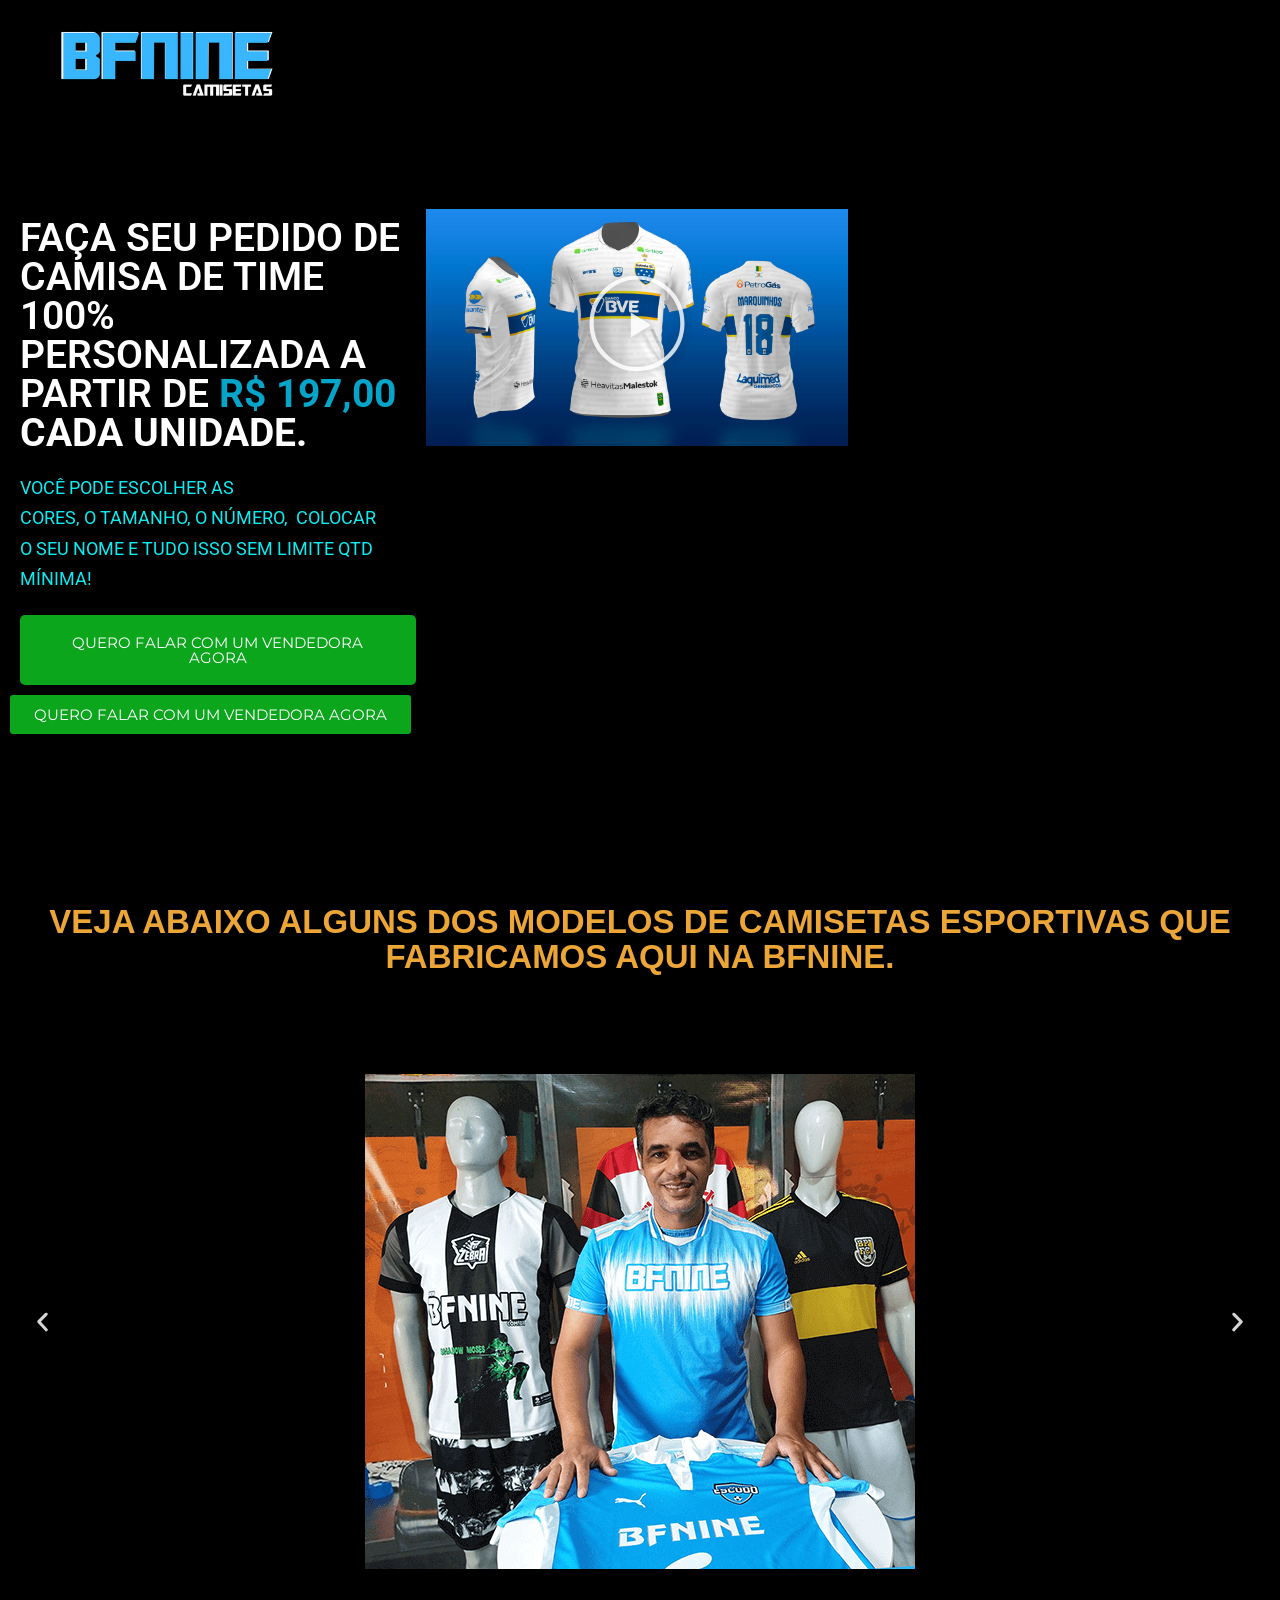
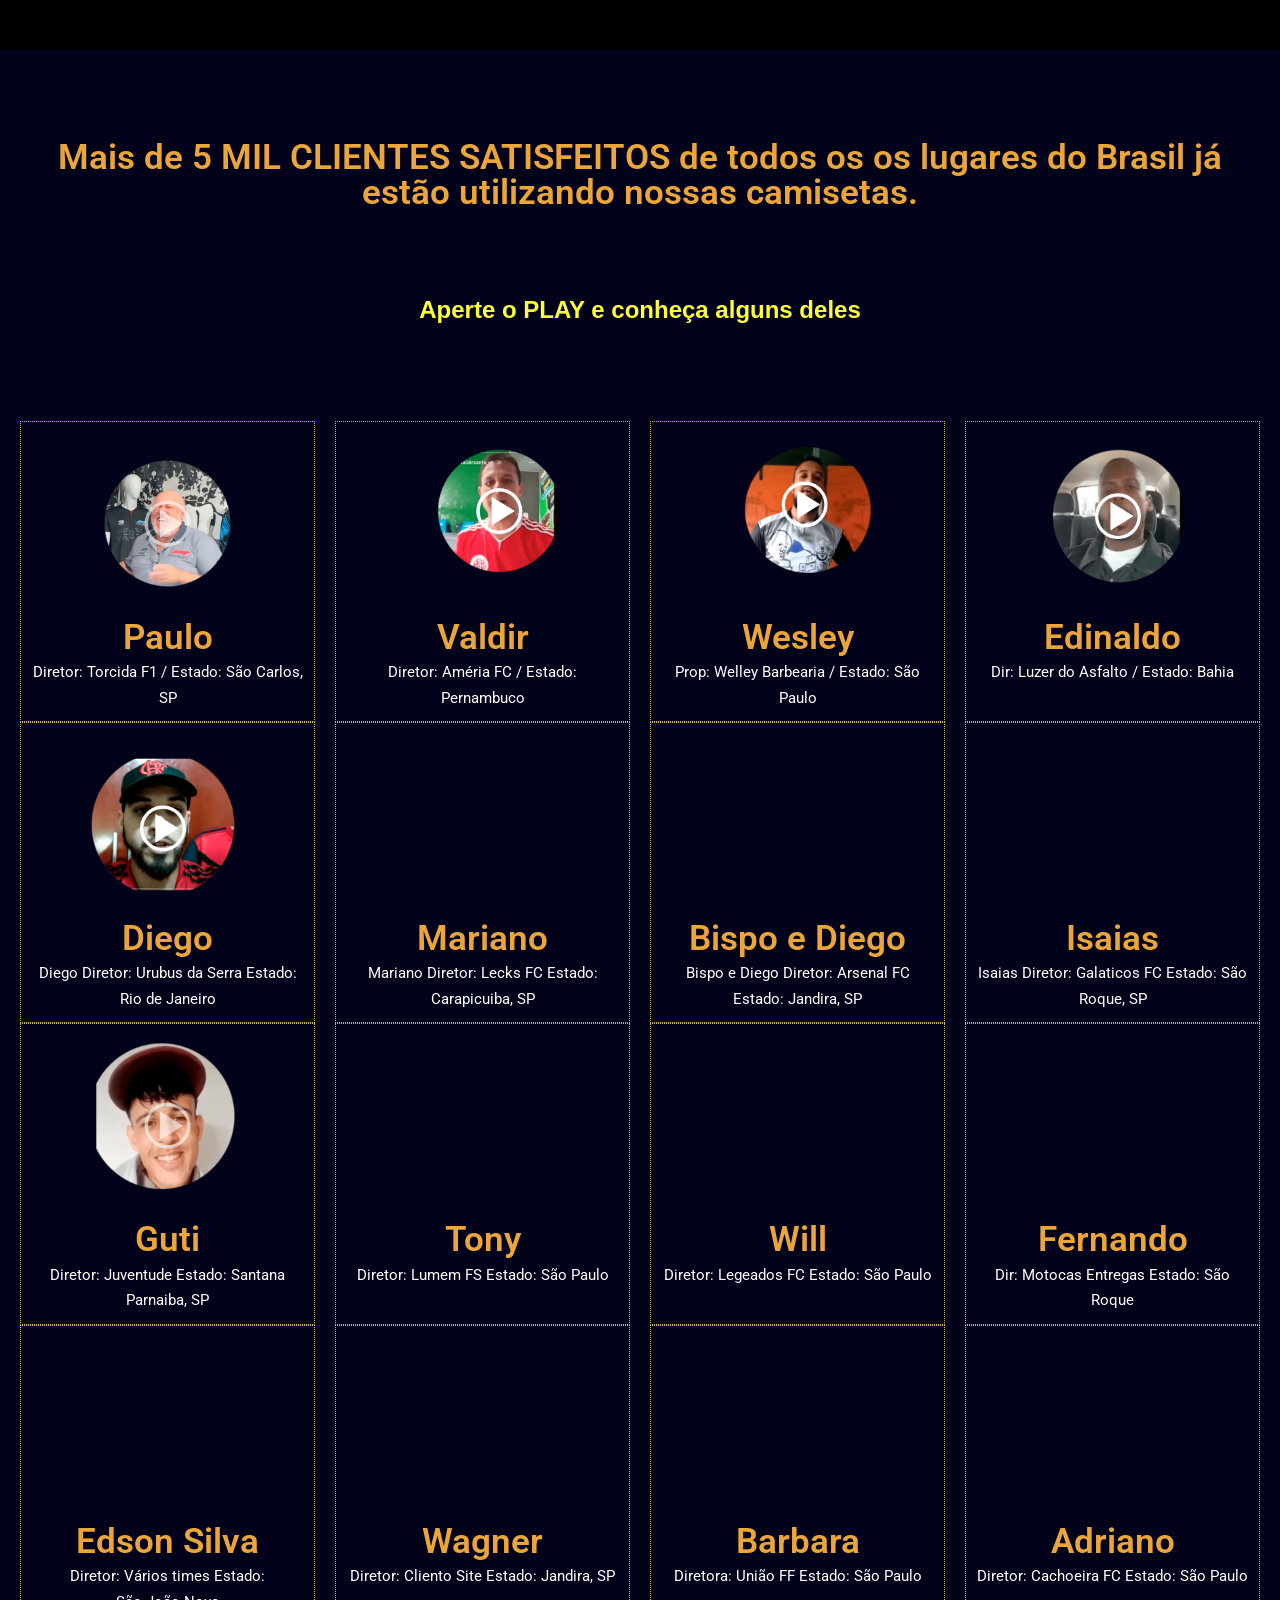
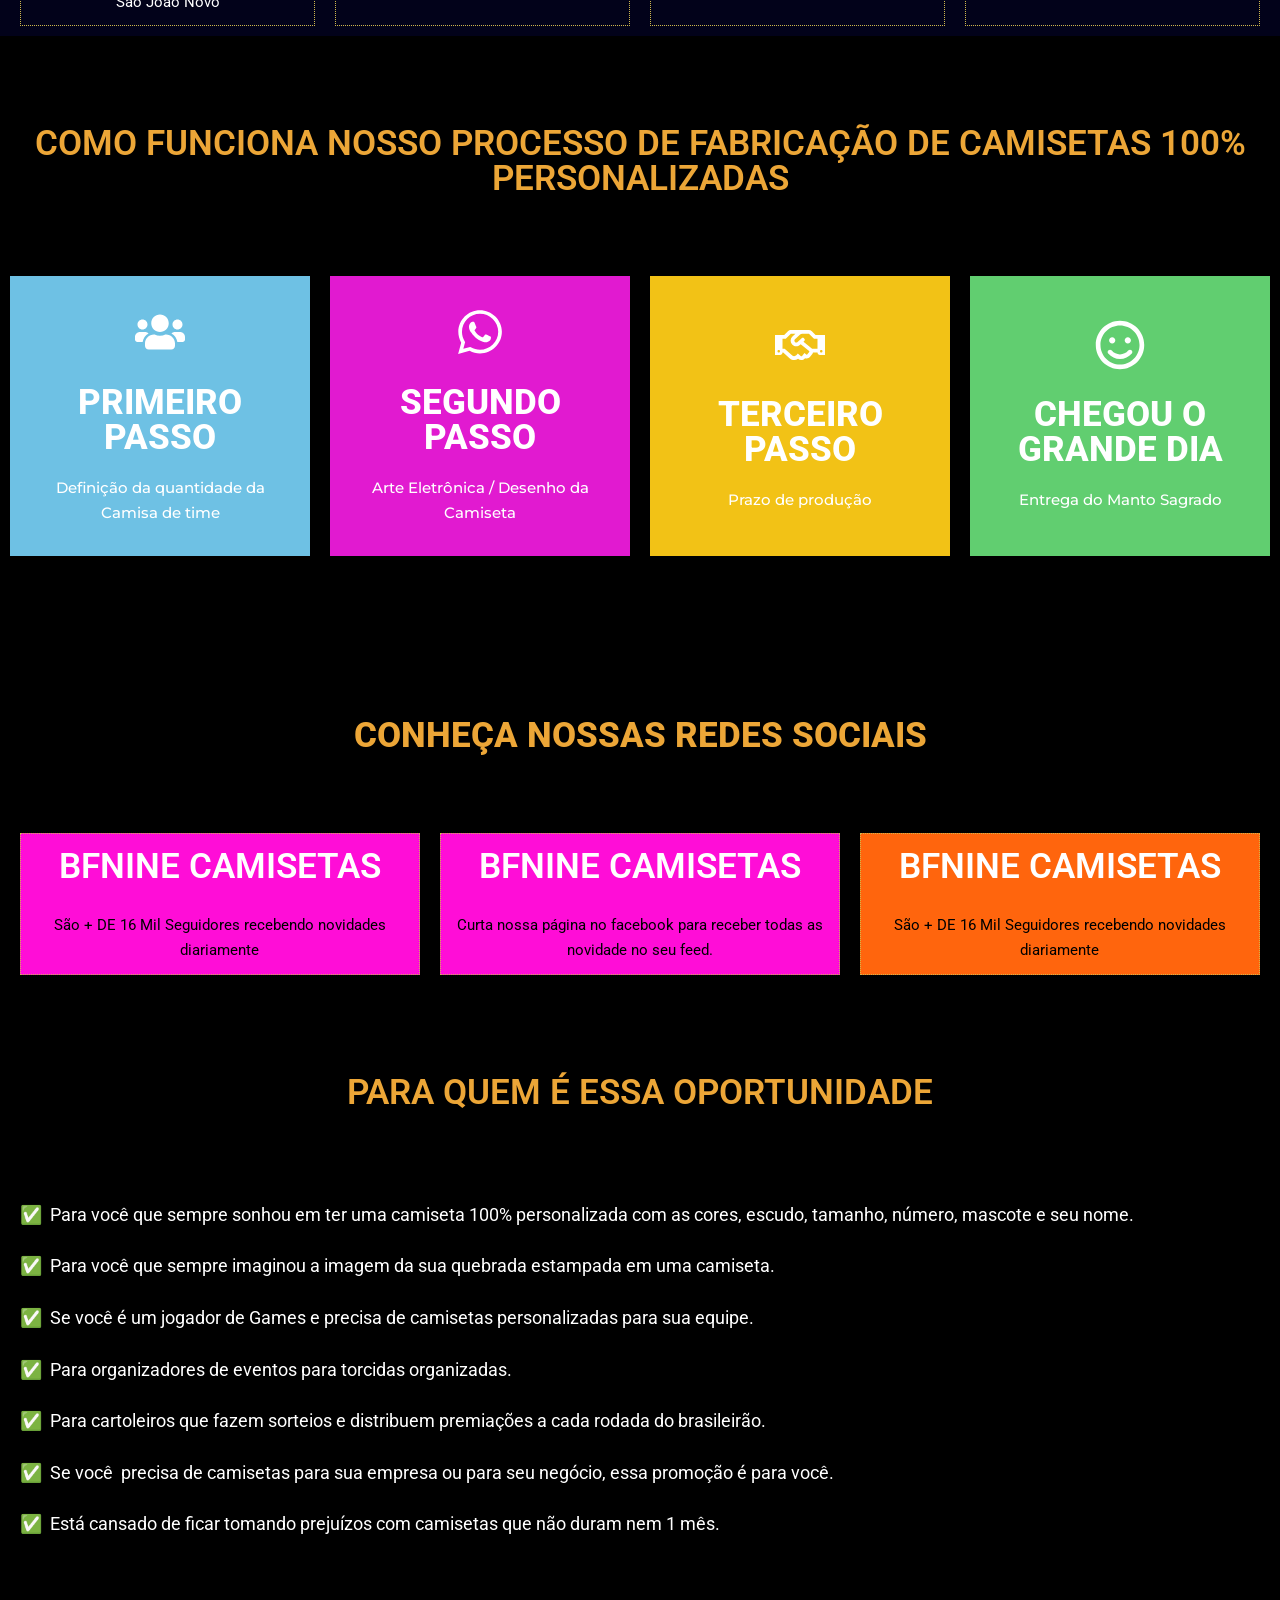
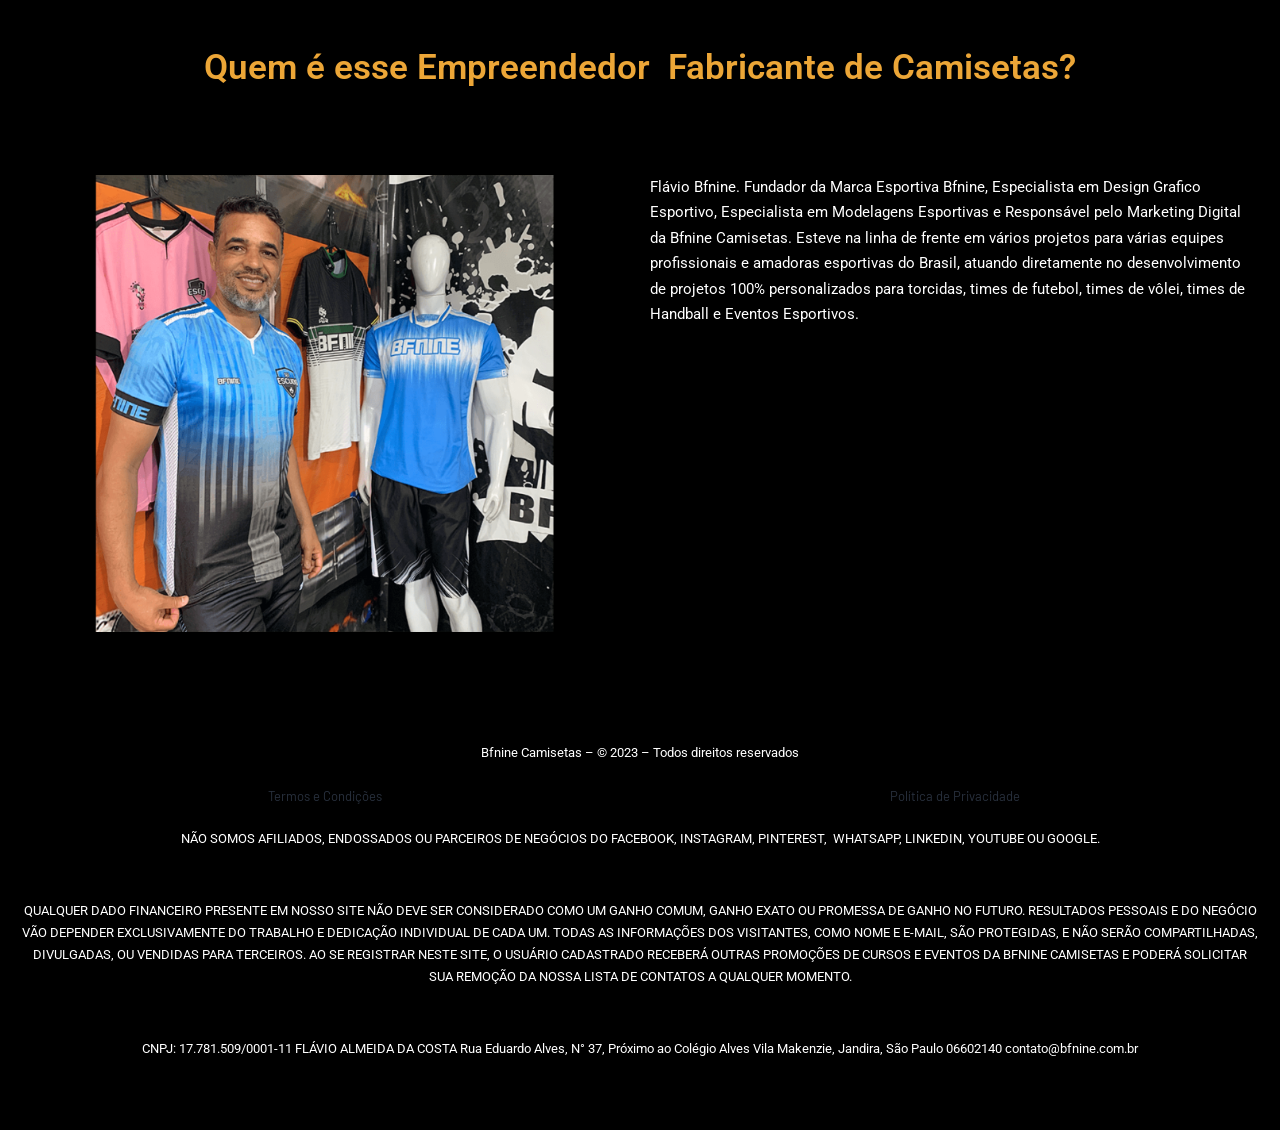
==== camisa-de-time/index.html @ bac2b8a5 "- Extracao completa das paginas home e camisa-de-time para HTML estatico + 2026-11-17 + 12:28" ====
<!DOCTYPE html>
<html lang="pt-BR">
<head>
	<meta charset="UTF-8">
		<title>Camisa de Time Personalizadas &#8211; Modelagem SixTIme&#039;</title><link rel="preload" as="style" href="https://fonts.googleapis.com/css?family=Slackey%3A100%2C100italic%2C200%2C200italic%2C300%2C300italic%2C400%2C400italic%2C500%2C500italic%2C600%2C600italic%2C700%2C700italic%2C800%2C800italic%2C900%2C900italic%7CMontserrat%3A100%2C100italic%2C200%2C200italic%2C300%2C300italic%2C400%2C400italic%2C500%2C500italic%2C600%2C600italic%2C700%2C700italic%2C800%2C800italic%2C900%2C900italic%7CBarlow%3A100%2C100italic%2C200%2C200italic%2C300%2C300italic%2C400%2C400italic%2C500%2C500italic%2C600%2C600italic%2C700%2C700italic%2C800%2C800italic%2C900%2C900italic%7CRoboto%3A100%2C100italic%2C200%2C200italic%2C300%2C300italic%2C400%2C400italic%2C500%2C500italic%2C600%2C600italic%2C700%2C700italic%2C800%2C800italic%2C900%2C900italic&#038;display=swap" /><link rel="stylesheet" href="https://fonts.googleapis.com/css?family=Slackey%3A100%2C100italic%2C200%2C200italic%2C300%2C300italic%2C400%2C400italic%2C500%2C500italic%2C600%2C600italic%2C700%2C700italic%2C800%2C800italic%2C900%2C900italic%7CMontserrat%3A100%2C100italic%2C200%2C200italic%2C300%2C300italic%2C400%2C400italic%2C500%2C500italic%2C600%2C600italic%2C700%2C700italic%2C800%2C800italic%2C900%2C900italic%7CBarlow%3A100%2C100italic%2C200%2C200italic%2C300%2C300italic%2C400%2C400italic%2C500%2C500italic%2C600%2C600italic%2C700%2C700italic%2C800%2C800italic%2C900%2C900italic%7CRoboto%3A100%2C100italic%2C200%2C200italic%2C300%2C300italic%2C400%2C400italic%2C500%2C500italic%2C600%2C600italic%2C700%2C700italic%2C800%2C800italic%2C900%2C900italic&#038;display=swap" media="print" onload="this.media='all'" /><noscript><link rel="stylesheet" href="https://fonts.googleapis.com/css?family=Slackey%3A100%2C100italic%2C200%2C200italic%2C300%2C300italic%2C400%2C400italic%2C500%2C500italic%2C600%2C600italic%2C700%2C700italic%2C800%2C800italic%2C900%2C900italic%7CMontserrat%3A100%2C100italic%2C200%2C200italic%2C300%2C300italic%2C400%2C400italic%2C500%2C500italic%2C600%2C600italic%2C700%2C700italic%2C800%2C800italic%2C900%2C900italic%7CBarlow%3A100%2C100italic%2C200%2C200italic%2C300%2C300italic%2C400%2C400italic%2C500%2C500italic%2C600%2C600italic%2C700%2C700italic%2C800%2C800italic%2C900%2C900italic%7CRoboto%3A100%2C100italic%2C200%2C200italic%2C300%2C300italic%2C400%2C400italic%2C500%2C500italic%2C600%2C600italic%2C700%2C700italic%2C800%2C800italic%2C900%2C900italic&#038;display=swap" /></noscript>
<meta name='robots' content='noindex, nofollow' />
<script type='application/javascript'  id='pys-version-script'>console.log('PixelYourSite Free version 9.7.0');</script>

<link href='https://fonts.gstatic.com' crossorigin rel='preconnect' />




<style id='wp-img-auto-sizes-contain-inline-css'>
img:is([sizes=auto i],[sizes^="auto," i]){contain-intrinsic-size:3000px 1500px}
/*# sourceURL=wp-img-auto-sizes-contain-inline-css */
</style>
<style id='wp-emoji-styles-inline-css'>

	img.wp-smiley, img.emoji {
		display: inline !important;
		border: none !important;
		box-shadow: none !important;
		height: 1em !important;
		width: 1em !important;
		margin: 0 0.07em !important;
		vertical-align: -0.1em !important;
		background: none !important;
		padding: 0 !important;
	}
/*# sourceURL=wp-emoji-styles-inline-css */
</style>
<style id='classic-theme-styles-inline-css'>
/*! This file is auto-generated */
.wp-block-button__link{color:#fff;background-color:#32373c;border-radius:9999px;box-shadow:none;text-decoration:none;padding:calc(.667em + 2px) calc(1.333em + 2px);font-size:1.125em}.wp-block-file__button{background:#32373c;color:#fff;text-decoration:none}
/*# sourceURL=/wp-includes/css/classic-themes.min.css */
</style>
<style id='global-styles-inline-css'>
:root{--wp--preset--aspect-ratio--square: 1;--wp--preset--aspect-ratio--4-3: 4/3;--wp--preset--aspect-ratio--3-4: 3/4;--wp--preset--aspect-ratio--3-2: 3/2;--wp--preset--aspect-ratio--2-3: 2/3;--wp--preset--aspect-ratio--16-9: 16/9;--wp--preset--aspect-ratio--9-16: 9/16;--wp--preset--color--black: #000000;--wp--preset--color--cyan-bluish-gray: #abb8c3;--wp--preset--color--white: #FFFFFF;--wp--preset--color--pale-pink: #f78da7;--wp--preset--color--vivid-red: #cf2e2e;--wp--preset--color--luminous-vivid-orange: #ff6900;--wp--preset--color--luminous-vivid-amber: #fcb900;--wp--preset--color--light-green-cyan: #7bdcb5;--wp--preset--color--vivid-green-cyan: #00d084;--wp--preset--color--pale-cyan-blue: #8ed1fc;--wp--preset--color--vivid-cyan-blue: #0693e3;--wp--preset--color--vivid-purple: #9b51e0;--wp--preset--color--dark-gray: #28303D;--wp--preset--color--gray: #39414D;--wp--preset--color--green: #D1E4DD;--wp--preset--color--blue: #D1DFE4;--wp--preset--color--purple: #D1D1E4;--wp--preset--color--red: #E4D1D1;--wp--preset--color--orange: #E4DAD1;--wp--preset--color--yellow: #EEEADD;--wp--preset--gradient--vivid-cyan-blue-to-vivid-purple: linear-gradient(135deg,rgb(6,147,227) 0%,rgb(155,81,224) 100%);--wp--preset--gradient--light-green-cyan-to-vivid-green-cyan: linear-gradient(135deg,rgb(122,220,180) 0%,rgb(0,208,130) 100%);--wp--preset--gradient--luminous-vivid-amber-to-luminous-vivid-orange: linear-gradient(135deg,rgb(252,185,0) 0%,rgb(255,105,0) 100%);--wp--preset--gradient--luminous-vivid-orange-to-vivid-red: linear-gradient(135deg,rgb(255,105,0) 0%,rgb(207,46,46) 100%);--wp--preset--gradient--very-light-gray-to-cyan-bluish-gray: linear-gradient(135deg,rgb(238,238,238) 0%,rgb(169,184,195) 100%);--wp--preset--gradient--cool-to-warm-spectrum: linear-gradient(135deg,rgb(74,234,220) 0%,rgb(151,120,209) 20%,rgb(207,42,186) 40%,rgb(238,44,130) 60%,rgb(251,105,98) 80%,rgb(254,248,76) 100%);--wp--preset--gradient--blush-light-purple: linear-gradient(135deg,rgb(255,206,236) 0%,rgb(152,150,240) 100%);--wp--preset--gradient--blush-bordeaux: linear-gradient(135deg,rgb(254,205,165) 0%,rgb(254,45,45) 50%,rgb(107,0,62) 100%);--wp--preset--gradient--luminous-dusk: linear-gradient(135deg,rgb(255,203,112) 0%,rgb(199,81,192) 50%,rgb(65,88,208) 100%);--wp--preset--gradient--pale-ocean: linear-gradient(135deg,rgb(255,245,203) 0%,rgb(182,227,212) 50%,rgb(51,167,181) 100%);--wp--preset--gradient--electric-grass: linear-gradient(135deg,rgb(202,248,128) 0%,rgb(113,206,126) 100%);--wp--preset--gradient--midnight: linear-gradient(135deg,rgb(2,3,129) 0%,rgb(40,116,252) 100%);--wp--preset--gradient--purple-to-yellow: linear-gradient(160deg, #D1D1E4 0%, #EEEADD 100%);--wp--preset--gradient--yellow-to-purple: linear-gradient(160deg, #EEEADD 0%, #D1D1E4 100%);--wp--preset--gradient--green-to-yellow: linear-gradient(160deg, #D1E4DD 0%, #EEEADD 100%);--wp--preset--gradient--yellow-to-green: linear-gradient(160deg, #EEEADD 0%, #D1E4DD 100%);--wp--preset--gradient--red-to-yellow: linear-gradient(160deg, #E4D1D1 0%, #EEEADD 100%);--wp--preset--gradient--yellow-to-red: linear-gradient(160deg, #EEEADD 0%, #E4D1D1 100%);--wp--preset--gradient--purple-to-red: linear-gradient(160deg, #D1D1E4 0%, #E4D1D1 100%);--wp--preset--gradient--red-to-purple: linear-gradient(160deg, #E4D1D1 0%, #D1D1E4 100%);--wp--preset--font-size--small: 18px;--wp--preset--font-size--medium: 20px;--wp--preset--font-size--large: 24px;--wp--preset--font-size--x-large: 42px;--wp--preset--font-size--extra-small: 16px;--wp--preset--font-size--normal: 20px;--wp--preset--font-size--extra-large: 40px;--wp--preset--font-size--huge: 96px;--wp--preset--font-size--gigantic: 144px;--wp--preset--spacing--20: 0.44rem;--wp--preset--spacing--30: 0.67rem;--wp--preset--spacing--40: 1rem;--wp--preset--spacing--50: 1.5rem;--wp--preset--spacing--60: 2.25rem;--wp--preset--spacing--70: 3.38rem;--wp--preset--spacing--80: 5.06rem;--wp--preset--shadow--natural: 6px 6px 9px rgba(0, 0, 0, 0.2);--wp--preset--shadow--deep: 12px 12px 50px rgba(0, 0, 0, 0.4);--wp--preset--shadow--sharp: 6px 6px 0px rgba(0, 0, 0, 0.2);--wp--preset--shadow--outlined: 6px 6px 0px -3px rgb(255, 255, 255), 6px 6px rgb(0, 0, 0);--wp--preset--shadow--crisp: 6px 6px 0px rgb(0, 0, 0);}:where(.is-layout-flex){gap: 0.5em;}:where(.is-layout-grid){gap: 0.5em;}body .is-layout-flex{display: flex;}.is-layout-flex{flex-wrap: wrap;align-items: center;}.is-layout-flex > :is(*, div){margin: 0;}body .is-layout-grid{display: grid;}.is-layout-grid > :is(*, div){margin: 0;}:where(.wp-block-columns.is-layout-flex){gap: 2em;}:where(.wp-block-columns.is-layout-grid){gap: 2em;}:where(.wp-block-post-template.is-layout-flex){gap: 1.25em;}:where(.wp-block-post-template.is-layout-grid){gap: 1.25em;}.has-black-color{color: var(--wp--preset--color--black) !important;}.has-cyan-bluish-gray-color{color: var(--wp--preset--color--cyan-bluish-gray) !important;}.has-white-color{color: var(--wp--preset--color--white) !important;}.has-pale-pink-color{color: var(--wp--preset--color--pale-pink) !important;}.has-vivid-red-color{color: var(--wp--preset--color--vivid-red) !important;}.has-luminous-vivid-orange-color{color: var(--wp--preset--color--luminous-vivid-orange) !important;}.has-luminous-vivid-amber-color{color: var(--wp--preset--color--luminous-vivid-amber) !important;}.has-light-green-cyan-color{color: var(--wp--preset--color--light-green-cyan) !important;}.has-vivid-green-cyan-color{color: var(--wp--preset--color--vivid-green-cyan) !important;}.has-pale-cyan-blue-color{color: var(--wp--preset--color--pale-cyan-blue) !important;}.has-vivid-cyan-blue-color{color: var(--wp--preset--color--vivid-cyan-blue) !important;}.has-vivid-purple-color{color: var(--wp--preset--color--vivid-purple) !important;}.has-black-background-color{background-color: var(--wp--preset--color--black) !important;}.has-cyan-bluish-gray-background-color{background-color: var(--wp--preset--color--cyan-bluish-gray) !important;}.has-white-background-color{background-color: var(--wp--preset--color--white) !important;}.has-pale-pink-background-color{background-color: var(--wp--preset--color--pale-pink) !important;}.has-vivid-red-background-color{background-color: var(--wp--preset--color--vivid-red) !important;}.has-luminous-vivid-orange-background-color{background-color: var(--wp--preset--color--luminous-vivid-orange) !important;}.has-luminous-vivid-amber-background-color{background-color: var(--wp--preset--color--luminous-vivid-amber) !important;}.has-light-green-cyan-background-color{background-color: var(--wp--preset--color--light-green-cyan) !important;}.has-vivid-green-cyan-background-color{background-color: var(--wp--preset--color--vivid-green-cyan) !important;}.has-pale-cyan-blue-background-color{background-color: var(--wp--preset--color--pale-cyan-blue) !important;}.has-vivid-cyan-blue-background-color{background-color: var(--wp--preset--color--vivid-cyan-blue) !important;}.has-vivid-purple-background-color{background-color: var(--wp--preset--color--vivid-purple) !important;}.has-black-border-color{border-color: var(--wp--preset--color--black) !important;}.has-cyan-bluish-gray-border-color{border-color: var(--wp--preset--color--cyan-bluish-gray) !important;}.has-white-border-color{border-color: var(--wp--preset--color--white) !important;}.has-pale-pink-border-color{border-color: var(--wp--preset--color--pale-pink) !important;}.has-vivid-red-border-color{border-color: var(--wp--preset--color--vivid-red) !important;}.has-luminous-vivid-orange-border-color{border-color: var(--wp--preset--color--luminous-vivid-orange) !important;}.has-luminous-vivid-amber-border-color{border-color: var(--wp--preset--color--luminous-vivid-amber) !important;}.has-light-green-cyan-border-color{border-color: var(--wp--preset--color--light-green-cyan) !important;}.has-vivid-green-cyan-border-color{border-color: var(--wp--preset--color--vivid-green-cyan) !important;}.has-pale-cyan-blue-border-color{border-color: var(--wp--preset--color--pale-cyan-blue) !important;}.has-vivid-cyan-blue-border-color{border-color: var(--wp--preset--color--vivid-cyan-blue) !important;}.has-vivid-purple-border-color{border-color: var(--wp--preset--color--vivid-purple) !important;}.has-vivid-cyan-blue-to-vivid-purple-gradient-background{background: var(--wp--preset--gradient--vivid-cyan-blue-to-vivid-purple) !important;}.has-light-green-cyan-to-vivid-green-cyan-gradient-background{background: var(--wp--preset--gradient--light-green-cyan-to-vivid-green-cyan) !important;}.has-luminous-vivid-amber-to-luminous-vivid-orange-gradient-background{background: var(--wp--preset--gradient--luminous-vivid-amber-to-luminous-vivid-orange) !important;}.has-luminous-vivid-orange-to-vivid-red-gradient-background{background: var(--wp--preset--gradient--luminous-vivid-orange-to-vivid-red) !important;}.has-very-light-gray-to-cyan-bluish-gray-gradient-background{background: var(--wp--preset--gradient--very-light-gray-to-cyan-bluish-gray) !important;}.has-cool-to-warm-spectrum-gradient-background{background: var(--wp--preset--gradient--cool-to-warm-spectrum) !important;}.has-blush-light-purple-gradient-background{background: var(--wp--preset--gradient--blush-light-purple) !important;}.has-blush-bordeaux-gradient-background{background: var(--wp--preset--gradient--blush-bordeaux) !important;}.has-luminous-dusk-gradient-background{background: var(--wp--preset--gradient--luminous-dusk) !important;}.has-pale-ocean-gradient-background{background: var(--wp--preset--gradient--pale-ocean) !important;}.has-electric-grass-gradient-background{background: var(--wp--preset--gradient--electric-grass) !important;}.has-midnight-gradient-background{background: var(--wp--preset--gradient--midnight) !important;}.has-small-font-size{font-size: var(--wp--preset--font-size--small) !important;}.has-medium-font-size{font-size: var(--wp--preset--font-size--medium) !important;}.has-large-font-size{font-size: var(--wp--preset--font-size--large) !important;}.has-x-large-font-size{font-size: var(--wp--preset--font-size--x-large) !important;}
/*# sourceURL=global-styles-inline-css */
</style>

<link rel='stylesheet' id='twenty-twenty-one-style-css' href='../assets/css/style.css' media='all' />
<link rel='stylesheet' id='twenty-twenty-one-print-style-css' href='../assets/css/print.css' media='print' />
<link rel='stylesheet' id='elementor-frontend-css' href='../assets/css/custom-frontend.min.css' media='all' />
<link rel='stylesheet' id='elementor-post-7-css' href='../assets/css/post-7.css' media='all' />
<link rel='stylesheet' id='font-awesome-5-all-css' href='../assets/css/all.min.css' media='all' />
<link rel='stylesheet' id='font-awesome-4-shim-css' href='../assets/css/v4-shims.min.css' media='all' />
<link rel='stylesheet' id='widget-image-css' href='../assets/css/widget-image.min.css' media='all' />
<link rel='stylesheet' id='widget-spacer-css' href='../assets/css/widget-spacer.min.css' media='all' />
<link rel='stylesheet' id='widget-heading-css' href='../assets/css/widget-heading.min.css' media='all' />
<link rel='stylesheet' id='widget-text-editor-css' href='../assets/css/widget-text-editor.min.css' media='all' />
<link rel='stylesheet' id='widget-video-css' href='../assets/css/widget-video.min.css' media='all' />
<link rel='stylesheet' id='e-animation-fadeInUp-css' href='../assets/css/fadeInUp.min.css' media='all' />
<link rel='stylesheet' id='swiper-css' href='../assets/css/swiper.min.css' media='all' />
<link rel='stylesheet' id='e-swiper-css' href='../assets/css/e-swiper.min.css' media='all' />
<link rel='stylesheet' id='widget-slides-css' href='../assets/css/custom-pro-widget-slides.min.css' media='all' />
<link rel='stylesheet' id='widget-image-box-css' href='../assets/css/custom-widget-image-box.min.css' media='all' />
<link rel='stylesheet' id='widget-flip-box-css' href='../assets/css/custom-pro-widget-flip-box.min.css' media='all' />
<link rel='stylesheet' id='widget-icon-list-css' href='../assets/css/custom-widget-icon-list.min.css' media='all' />
<link rel='stylesheet' id='elementor-post-129-css' href='../assets/css/post-129.css' media='all' />

<link rel="preconnect" href="https://fonts.gstatic.com/" crossorigin><script src="../assets/js/jquery.min.js" id="jquery-core-js"></script>
<script src="../assets/js/jquery-migrate.min.js" id="jquery-migrate-js"></script>
<script src="../assets/js/jquery.bind-first-0.2.3.min.js" id="jquery-bind-first-js"></script>
<script src="../assets/js/js.cookie-2.1.3.min.js" id="js-cookie-pys-js"></script>
<script id="pys-js-extra">
var pysOptions = {"staticEvents":{"facebook":{"init_event":[{"delay":0,"type":"static","name":"PageView","pixelIds":["361845060974378"],"eventID":"8030c4ff-14da-4967-a5ba-a035fd9009c2","params":{"page_title":"Camisa de Time Personalizadas","post_type":"page","post_id":129,"plugin":"PixelYourSite","user_role":"guest","event_url":"bfninecamisetas.com.br/camisa-de-time/"},"e_id":"init_event","ids":[],"hasTimeWindow":false,"timeWindow":0,"woo_order":"","edd_order":""}]}},"dynamicEvents":[],"triggerEvents":[],"triggerEventTypes":[],"facebook":{"pixelIds":["361845060974378"],"advancedMatching":[],"advancedMatchingEnabled":true,"removeMetadata":false,"contentParams":{"post_type":"page","post_id":129,"content_name":"Camisa de Time Personalizadas"},"commentEventEnabled":true,"wooVariableAsSimple":false,"downloadEnabled":true,"formEventEnabled":true,"serverApiEnabled":true,"wooCRSendFromServer":false,"send_external_id":null},"debug":"","siteUrl":"https://bfninecamisetas.com.br","ajaxUrl":"https://bfninecamisetas.com.br/wp-admin/admin-ajax.php","ajax_event":"6338919eb7","enable_remove_download_url_param":"1","cookie_duration":"7","last_visit_duration":"60","enable_success_send_form":"","ajaxForServerEvent":"1","ajaxForServerStaticEvent":"1","send_external_id":"1","external_id_expire":"180","google_consent_mode":"1","gdpr":{"ajax_enabled":false,"all_disabled_by_api":false,"facebook_disabled_by_api":false,"analytics_disabled_by_api":false,"google_ads_disabled_by_api":false,"pinterest_disabled_by_api":false,"bing_disabled_by_api":false,"externalID_disabled_by_api":false,"facebook_prior_consent_enabled":true,"analytics_prior_consent_enabled":true,"google_ads_prior_consent_enabled":null,"pinterest_prior_consent_enabled":true,"bing_prior_consent_enabled":true,"cookiebot_integration_enabled":false,"cookiebot_facebook_consent_category":"marketing","cookiebot_analytics_consent_category":"statistics","cookiebot_tiktok_consent_category":"marketing","cookiebot_google_ads_consent_category":null,"cookiebot_pinterest_consent_category":"marketing","cookiebot_bing_consent_category":"marketing","consent_magic_integration_enabled":false,"real_cookie_banner_integration_enabled":false,"cookie_notice_integration_enabled":false,"cookie_law_info_integration_enabled":false,"analytics_storage":{"enabled":true,"value":"granted","filter":false},"ad_storage":{"enabled":true,"value":"granted","filter":false},"ad_user_data":{"enabled":true,"value":"granted","filter":false},"ad_personalization":{"enabled":true,"value":"granted","filter":false}},"cookie":{"disabled_all_cookie":false,"disabled_start_session_cookie":false,"disabled_advanced_form_data_cookie":false,"disabled_landing_page_cookie":false,"disabled_first_visit_cookie":false,"disabled_trafficsource_cookie":false,"disabled_utmTerms_cookie":false,"disabled_utmId_cookie":false},"tracking_analytics":{"TrafficSource":"direct","TrafficLanding":"undefined","TrafficUtms":[],"TrafficUtmsId":[]},"woo":{"enabled":false},"edd":{"enabled":false}};
//# sourceURL=pys-js-extra
</script>
<script src="../assets/js/public.js" id="pys-js"></script>
<script src="../assets/js/v4-shims.min.js" id="font-awesome-4-shim-js"></script>

<meta name="generator" content="WordPress 6.9.11" />
<link rel="canonical" href="https://bfninecamisetas.com.br/camisa-de-time/" />
<link rel='shortlink' href='https://bfninecamisetas.com.br/?p=129' />
<meta name="generator" content="Elementor 3.26.3; features: e_font_icon_svg, additional_custom_breakpoints; settings: css_print_method-external, google_font-enabled, font_display-swap">
<style>.recentcomments a{display:inline !important;padding:0 !important;margin:0 !important;}</style>			<style>
				.e-con.e-parent:nth-of-type(n+4):not(.e-lazyloaded):not(.e-no-lazyload),
				.e-con.e-parent:nth-of-type(n+4):not(.e-lazyloaded):not(.e-no-lazyload) * {
					background-image: none !important;
				}
				@media screen and (max-height: 1024px) {
					.e-con.e-parent:nth-of-type(n+3):not(.e-lazyloaded):not(.e-no-lazyload),
					.e-con.e-parent:nth-of-type(n+3):not(.e-lazyloaded):not(.e-no-lazyload) * {
						background-image: none !important;
					}
				}
				@media screen and (max-height: 640px) {
					.e-con.e-parent:nth-of-type(n+2):not(.e-lazyloaded):not(.e-no-lazyload),
					.e-con.e-parent:nth-of-type(n+2):not(.e-lazyloaded):not(.e-no-lazyload) * {
						background-image: none !important;
					}
				}
			</style>
				<meta name="viewport" content="width=device-width, initial-scale=1.0, viewport-fit=cover" />
<!-- Meta Pixel Code -->
<script>
!function(f,b,e,v,n,t,s)
{if(f.fbq)return;n=f.fbq=function(){n.callMethod?
n.callMethod.apply(n,arguments):n.queue.push(arguments)};
if(!f._fbq)f._fbq=n;n.push=n;n.loaded=!0;n.version='2.0';
n.queue=[];t=b.createElement(e);t.async=!0;
t.src=v;s=b.getElementsByTagName(e)[0];
s.parentNode.insertBefore(t,s)}(window, document,'script',
'https://connect.facebook.net/en_US/fbevents.js');
fbq('init', '361845060974378');
fbq('track', 'PageView');
</script>
<noscript><img height="1" width="1" style="display:none"
src="https://www.facebook.com/tr?id=361845060974378&ev=PageView&noscript=1"
/></noscript>
<!-- End Meta Pixel Code -->

</head>
<body class="wp-singular page-template page-template-elementor_canvas page page-id-129 wp-embed-responsive wp-theme-twentytwentyone is-light-theme no-js singular elementor-default elementor-template-canvas elementor-kit-7 elementor-page elementor-page-129">
			<div data-elementor-type="wp-page" data-elementor-id="129" class="elementor elementor-129" data-elementor-post-type="page">
						<header class="elementor-section elementor-top-section elementor-element elementor-element-7416444 elementor-section-boxed elementor-section-height-default elementor-section-height-default" data-id="7416444" data-element_type="section">
						<div class="elementor-container elementor-column-gap-default">
					<div class="elementor-column elementor-col-100 elementor-top-column elementor-element elementor-element-d98ed97" data-id="d98ed97" data-element_type="column">
			<div class="elementor-widget-wrap elementor-element-populated">
						<section class="elementor-section elementor-inner-section elementor-element elementor-element-e243a5a elementor-section-boxed elementor-section-height-default elementor-section-height-default" data-id="e243a5a" data-element_type="section">
						<div class="elementor-container elementor-column-gap-default">
					<div class="elementor-column elementor-col-25 elementor-inner-column elementor-element elementor-element-b29eade" data-id="b29eade" data-element_type="column">
			<div class="elementor-widget-wrap elementor-element-populated">
						<div class="elementor-element elementor-element-5beb1f0 elementor-widget elementor-widget-image" data-id="5beb1f0" data-element_type="widget" data-widget_type="image.default">
				<div class="elementor-widget-container">
															<img fetchpriority="high" decoding="async" width="500" height="150" src="../assets/images/LOGO-BFNINE.png" class="attachment-large size-large wp-image-104" alt="" srcset="../assets/images/LOGO-BFNINE.png 500w, ../assets/images/LOGO-BFNINE-300x90.png 300w" sizes="(max-width: 500px) 100vw, 500px" style="width:100%;height:30%;max-width:500px" />															</div>
				</div>
					</div>
		</div>
				<div class="elementor-column elementor-col-25 elementor-inner-column elementor-element elementor-element-2e9b9cc elementor-hidden-widescreen elementor-hidden-desktop elementor-hidden-laptop elementor-hidden-tablet elementor-hidden-mobile" data-id="2e9b9cc" data-element_type="column">
			<div class="elementor-widget-wrap elementor-element-populated">
						<div class="elementor-element elementor-element-7ec7c16 elementor-align-center elementor-hidden-tablet elementor-hidden-mobile elementor-widget elementor-widget-button" data-id="7ec7c16" data-element_type="widget" data-widget_type="button.default">
				<div class="elementor-widget-container">
									<div class="elementor-button-wrapper">
					<a class="elementor-button elementor-button-link elementor-size-sm" href="#">
						<span class="elementor-button-content-wrapper">
									<span class="elementor-button-text">Modelo de Camisetas</span>
					</span>
					</a>
				</div>
								</div>
				</div>
					</div>
		</div>
				<div class="elementor-column elementor-col-25 elementor-inner-column elementor-element elementor-element-4a5367f elementor-hidden-tablet elementor-hidden-mobile" data-id="4a5367f" data-element_type="column">
			<div class="elementor-widget-wrap elementor-element-populated">
						<div class="elementor-element elementor-element-fda09ef elementor-align-center elementor-hidden-tablet elementor-hidden-mobile elementor-hidden-widescreen elementor-hidden-desktop elementor-hidden-laptop elementor-widget elementor-widget-button" data-id="fda09ef" data-element_type="widget" data-widget_type="button.default">
				<div class="elementor-widget-container">
									<div class="elementor-button-wrapper">
					<a class="elementor-button elementor-button-link elementor-size-sm" href="#">
						<span class="elementor-button-content-wrapper">
									<span class="elementor-button-text">O que os clientes dizem</span>
					</span>
					</a>
				</div>
								</div>
				</div>
					</div>
		</div>
				<div class="elementor-column elementor-col-25 elementor-inner-column elementor-element elementor-element-857e3c7 elementor-hidden-tablet elementor-hidden-mobile" data-id="857e3c7" data-element_type="column">
			<div class="elementor-widget-wrap elementor-element-populated">
						<div class="elementor-element elementor-element-78dc330 elementor-align-center elementor-hidden-tablet elementor-hidden-mobile elementor-hidden-widescreen elementor-hidden-desktop elementor-hidden-laptop elementor-widget elementor-widget-button" data-id="78dc330" data-element_type="widget" data-widget_type="button.default">
				<div class="elementor-widget-container">
									<div class="elementor-button-wrapper">
					<a class="elementor-button elementor-button-link elementor-size-sm" href="#">
						<span class="elementor-button-content-wrapper">
									<span class="elementor-button-text">Como Funciona</span>
					</span>
					</a>
				</div>
								</div>
				</div>
					</div>
		</div>
					</div>
		</section>
					</div>
		</div>
					</div>
		</header>
				<section class="elementor-section elementor-top-section elementor-element elementor-element-0cabdbd elementor-section-boxed elementor-section-height-default elementor-section-height-default" data-id="0cabdbd" data-element_type="section">
						<div class="elementor-container elementor-column-gap-default">
					<div class="elementor-column elementor-col-100 elementor-top-column elementor-element elementor-element-1419520" data-id="1419520" data-element_type="column">
			<div class="elementor-widget-wrap elementor-element-populated">
						<div class="elementor-element elementor-element-8828fe3 elementor-widget elementor-widget-spacer" data-id="8828fe3" data-element_type="widget" data-widget_type="spacer.default">
				<div class="elementor-widget-container">
							<div class="elementor-spacer">
			<div class="elementor-spacer-inner"></div>
		</div>
						</div>
				</div>
				<section class="elementor-section elementor-inner-section elementor-element elementor-element-e02cabf elementor-section-boxed elementor-section-height-default elementor-section-height-default" data-id="e02cabf" data-element_type="section">
						<div class="elementor-container elementor-column-gap-default">
					<div class="elementor-column elementor-col-50 elementor-inner-column elementor-element elementor-element-8851932" data-id="8851932" data-element_type="column">
			<div class="elementor-widget-wrap elementor-element-populated">
						<div class="elementor-element elementor-element-9fdd0bc elementor-widget elementor-widget-heading" data-id="9fdd0bc" data-element_type="widget" data-widget_type="heading.default">
				<div class="elementor-widget-container">
					<h2 class="elementor-heading-title elementor-size-default">FAÇA SEU PEDIDO DE CAMISA DE TIME 100% PERSONALIZADA A PARTIR DE  <span style="color: #04A5C9"><b>R$ 197,00 </span>CADA UNIDADE.</h2>				</div>
				</div>
				<div class="elementor-element elementor-element-c366ebd elementor-widget elementor-widget-text-editor" data-id="c366ebd" data-element_type="widget" data-widget_type="text-editor.default">
				<div class="elementor-widget-container">
									<p>VOCÊ PODE ESCOLHER AS CORES, O TAMANHO, O NÚMERO,  COLOCAR O SEU NOME E TUDO ISSO SEM LIMITE QTD MÍNIMA!</p>								</div>
				</div>
				<div class="elementor-element elementor-element-316e59f elementor-align-justify elementor-hidden-tablet elementor-hidden-mobile elementor-widget elementor-widget-button" data-id="316e59f" data-element_type="widget" data-widget_type="button.default">
				<div class="elementor-widget-container">
									<div class="elementor-button-wrapper">
					<a class="elementor-button elementor-button-link elementor-size-lg" href="https://api.whatsapp.com/send?phone=5511920046200&#038;text=Oi%20Maria,%20acabei%20de%20ver%20seus%20modelos%20de%20camisetas%20esportivas%20100%25%20personalizadas%20e%20gostaria%20de%20fazer%20um%20pedido.%20Sei%20que%20voc%C3%AAs%20n%C3%A3o%20iniciam%20nenhum%20projeto%20antes%20do%20fechamento%20do%20pagamento%20da%20entrada.%20Tamb%C3%A9m%20sei%20que%20voc%C3%AAs%20s%C3%B3%20criam%20a%20arte%20depois%20do%20fechamento%20do%20pedido." target="_blank">
						<span class="elementor-button-content-wrapper">
									<span class="elementor-button-text">QUERO FALAR COM UM VENDEDORA AGORA</span>
					</span>
					</a>
				</div>
								</div>
				</div>
					</div>
		</div>
				<div class="elementor-column elementor-col-50 elementor-inner-column elementor-element elementor-element-64fc56f" data-id="64fc56f" data-element_type="column">
			<div class="elementor-widget-wrap elementor-element-populated">
						<div class="elementor-element elementor-element-5dc3c08 elementor-widget-mobile__width-inherit elementor-widget__width-inherit elementor-widget elementor-widget-video" data-id="5dc3c08" data-element_type="widget" data-settings="{&quot;youtube_url&quot;:&quot;https:\/\/youtu.be\/SypRJ0uU6cs&quot;,&quot;show_image_overlay&quot;:&quot;yes&quot;,&quot;image_overlay&quot;:{&quot;url&quot;:&quot;https:\/\/bfninecamisetas.com.br\/wp-content\/uploads\/2024\/07\/Camisa-de-time-com-Sublimacao-total-1.jpg&quot;,&quot;id&quot;:1894,&quot;size&quot;:&quot;&quot;,&quot;alt&quot;:&quot;Camisa de time com Sublima\u00e7\u00e3o Total Esportiva Bfnine&quot;,&quot;source&quot;:&quot;library&quot;},&quot;lightbox&quot;:&quot;yes&quot;,&quot;video_type&quot;:&quot;youtube&quot;,&quot;controls&quot;:&quot;yes&quot;}" data-widget_type="video.default">
				<div class="elementor-widget-container">
							<div class="elementor-wrapper elementor-open-lightbox">
							<div class="elementor-custom-embed-image-overlay" data-elementor-open-lightbox="yes" data-elementor-lightbox="{&quot;type&quot;:&quot;video&quot;,&quot;videoType&quot;:&quot;youtube&quot;,&quot;url&quot;:&quot;https:\/\/www.youtube.com\/embed\/SypRJ0uU6cs?feature=oembed&amp;start&amp;end&amp;wmode=opaque&amp;loop=0&amp;controls=1&amp;mute=0&amp;rel=0&amp;modestbranding=0&quot;,&quot;autoplay&quot;:&quot;&quot;,&quot;modalOptions&quot;:{&quot;id&quot;:&quot;elementor-lightbox-5dc3c08&quot;,&quot;entranceAnimation&quot;:&quot;&quot;,&quot;entranceAnimation_tablet&quot;:&quot;&quot;,&quot;entranceAnimation_mobile&quot;:&quot;&quot;,&quot;videoAspectRatio&quot;:&quot;169&quot;}}" data-e-action-hash="#elementor-action%3Aaction%3Dlightbox%26settings%[base64]">
											<img decoding="async" width="1280" height="720" src="../assets/images/Camisa-de-time-com-Sublimacao-total-1.jpg" class="attachment-full size-full wp-image-1894" alt="Camisa de time com Sublimação Total Esportiva Bfnine" srcset="../assets/images/Camisa-de-time-com-Sublimacao-total-1.jpg 1280w, ../assets/images/Camisa-de-time-com-Sublimacao-total-1-300x169.jpg 300w, ../assets/images/Camisa-de-time-com-Sublimacao-total-1-1024x576.jpg 1024w, ../assets/images/Camisa-de-time-com-Sublimacao-total-1-768x432.jpg 768w" sizes="(max-width: 1280px) 100vw, 1280px" style="width:100%;height:56.25%;max-width:1280px" />																<div class="elementor-custom-embed-play" role="button" aria-label="Reproduzir vídeo sobre Camisa de time com Sublimação Total Esportiva Bfnine" tabindex="0">
							<svg aria-hidden="true" class="e-font-icon-svg e-eicon-play" viewBox="0 0 1000 1000" xmlns="http://www.w3.org/2000/svg"><path d="M838 162C746 71 633 25 500 25 371 25 258 71 163 162 71 254 25 367 25 500 25 633 71 746 163 837 254 929 367 979 500 979 633 979 746 933 838 837 929 746 975 633 975 500 975 367 929 254 838 162M808 192C892 279 933 379 933 500 933 621 892 725 808 808 725 892 621 938 500 938 379 938 279 896 196 808 113 725 67 621 67 500 67 379 108 279 196 192 279 108 383 62 500 62 621 62 721 108 808 192M438 392V642L642 517 438 392Z"></path></svg>						</div>
									</div>
					</div>
						</div>
				</div>
					</div>
		</div>
					</div>
		</section>
				<div class="elementor-element elementor-element-d500ead elementor-align-justify elementor-hidden-desktop elementor-widget elementor-widget-button" data-id="d500ead" data-element_type="widget" data-widget_type="button.default">
				<div class="elementor-widget-container">
									<div class="elementor-button-wrapper">
					<a class="elementor-button elementor-button-link elementor-size-sm" href="https://api.whatsapp.com/send?phone=5511920046200&#038;text=Oi%20Maria,%20acabei%20de%20ver%20seus%20modelos%20de%20camisetas%20esportivas%20100%25%20personalizadas%20e%20gostaria%20de%20fazer%20um%20pedido.%20Sei%20que%20voc%C3%AAs%20n%C3%A3o%20iniciam%20nenhum%20projeto%20antes%20do%20fechamento%20do%20pagamento%20da%20entrada.%20Tamb%C3%A9m%20sei%20que%20voc%C3%AAs%20s%C3%B3%20criam%20a%20arte%20depois%20do%20fechamento%20do%20pedido.">
						<span class="elementor-button-content-wrapper">
									<span class="elementor-button-text">QUERO FALAR COM UM VENDEDORA AGORA</span>
					</span>
					</a>
				</div>
								</div>
				</div>
				<div class="elementor-element elementor-element-bfe6920 elementor-widget elementor-widget-spacer" data-id="bfe6920" data-element_type="widget" data-widget_type="spacer.default">
				<div class="elementor-widget-container">
							<div class="elementor-spacer">
			<div class="elementor-spacer-inner"></div>
		</div>
						</div>
				</div>
					</div>
		</div>
					</div>
		</section>
				<section class="elementor-section elementor-top-section elementor-element elementor-element-a2a8386 elementor-section-boxed elementor-section-height-default elementor-section-height-default" data-id="a2a8386" data-element_type="section">
						<div class="elementor-container elementor-column-gap-default">
					<div class="elementor-column elementor-col-100 elementor-top-column elementor-element elementor-element-608206b" data-id="608206b" data-element_type="column">
			<div class="elementor-widget-wrap elementor-element-populated">
						<div class="elementor-element elementor-element-ae45885 elementor-widget elementor-widget-spacer" data-id="ae45885" data-element_type="widget" data-widget_type="spacer.default">
				<div class="elementor-widget-container">
							<div class="elementor-spacer">
			<div class="elementor-spacer-inner"></div>
		</div>
						</div>
				</div>
				<section class="elementor-section elementor-inner-section elementor-element elementor-element-46b859e elementor-section-boxed elementor-section-height-default elementor-section-height-default" data-id="46b859e" data-element_type="section">
						<div class="elementor-container elementor-column-gap-default">
					<div class="elementor-column elementor-col-100 elementor-inner-column elementor-element elementor-element-c663588" data-id="c663588" data-element_type="column">
			<div class="elementor-widget-wrap elementor-element-populated">
						<div class="elementor-element elementor-element-7b114bf elementor-widget elementor-widget-heading" data-id="7b114bf" data-element_type="widget" data-widget_type="heading.default">
				<div class="elementor-widget-container">
					<h2 class="elementor-heading-title elementor-size-default"><span style="font-size:33px"><span style="font-family:Muli Black,sans-serif"><b>VEJA ABAIXO ALGUNS DOS MODELOS DE CAMISETAS ESPORTIVAS QUE FABRICAMOS AQUI NA BFNINE.</b></span></span></h2>				</div>
				</div>
					</div>
		</div>
					</div>
		</section>
				<div class="elementor-element elementor-element-691e8e2 elementor-widget elementor-widget-spacer" data-id="691e8e2" data-element_type="widget" data-widget_type="spacer.default">
				<div class="elementor-widget-container">
							<div class="elementor-spacer">
			<div class="elementor-spacer-inner"></div>
		</div>
						</div>
				</div>
					</div>
		</div>
					</div>
		</section>
				<section class="elementor-section elementor-top-section elementor-element elementor-element-3652880 elementor-section-boxed elementor-section-height-default elementor-section-height-default" data-id="3652880" data-element_type="section">
						<div class="elementor-container elementor-column-gap-default">
					<div class="elementor-column elementor-col-100 elementor-top-column elementor-element elementor-element-96d76c8" data-id="96d76c8" data-element_type="column">
			<div class="elementor-widget-wrap elementor-element-populated">
						<section class="elementor-section elementor-inner-section elementor-element elementor-element-03997eb elementor-section-boxed elementor-section-height-default elementor-section-height-default" data-id="03997eb" data-element_type="section">
						<div class="elementor-container elementor-column-gap-default">
					<div class="elementor-column elementor-col-100 elementor-inner-column elementor-element elementor-element-89670f6" data-id="89670f6" data-element_type="column">
			<div class="elementor-widget-wrap elementor-element-populated">
						<div class="elementor-element elementor-element-fa50032 elementor--h-position-center elementor--v-position-middle elementor-arrows-position-inside elementor-widget elementor-widget-slides" data-id="fa50032" data-element_type="widget" data-settings="{&quot;navigation&quot;:&quot;arrows&quot;,&quot;autoplay&quot;:&quot;yes&quot;,&quot;pause_on_hover&quot;:&quot;yes&quot;,&quot;pause_on_interaction&quot;:&quot;yes&quot;,&quot;autoplay_speed&quot;:5000,&quot;infinite&quot;:&quot;yes&quot;,&quot;transition&quot;:&quot;slide&quot;,&quot;transition_speed&quot;:500}" data-widget_type="slides.default">
				<div class="elementor-widget-container">
									<div class="elementor-swiper">
					<div class="elementor-slides-wrapper elementor-main-swiper swiper" role="region" aria-roledescription="carousel" aria-label="Slides" dir="ltr" data-animation="fadeInUp">
				<div class="swiper-wrapper elementor-slides">
										<div class="elementor-repeater-item-abadf9a swiper-slide" role="group" aria-roledescription="slide"><div class="swiper-slide-bg" role="img"></div><div class="swiper-slide-inner" ><div class="swiper-slide-contents"></div></div></div><div class="elementor-repeater-item-babe2e6 swiper-slide" role="group" aria-roledescription="slide"><div class="swiper-slide-bg" role="img"></div><div class="swiper-slide-inner" ><div class="swiper-slide-contents"></div></div></div><div class="elementor-repeater-item-386fb4c swiper-slide" role="group" aria-roledescription="slide"><div class="swiper-slide-bg" role="img"></div><div class="swiper-slide-inner" ><div class="swiper-slide-contents"></div></div></div><div class="elementor-repeater-item-4248134 swiper-slide" role="group" aria-roledescription="slide"><div class="swiper-slide-bg" role="img"></div><div class="swiper-slide-inner" ><div class="swiper-slide-contents"></div></div></div><div class="elementor-repeater-item-0dcb179 swiper-slide" role="group" aria-roledescription="slide"><div class="swiper-slide-bg" role="img"></div><div class="swiper-slide-inner" ><div class="swiper-slide-contents"></div></div></div><div class="elementor-repeater-item-1901035 swiper-slide" role="group" aria-roledescription="slide"><div class="swiper-slide-bg" role="img"></div><div class="swiper-slide-inner" ><div class="swiper-slide-contents"></div></div></div>				</div>
																				<div class="elementor-swiper-button elementor-swiper-button-prev" role="button" tabindex="0" aria-label="Slide anterior">
							<svg aria-hidden="true" class="e-font-icon-svg e-eicon-chevron-left" viewBox="0 0 1000 1000" xmlns="http://www.w3.org/2000/svg"><path d="M646 125C629 125 613 133 604 142L308 442C296 454 292 471 292 487 292 504 296 521 308 533L604 854C617 867 629 875 646 875 663 875 679 871 692 858 704 846 713 829 713 812 713 796 708 779 692 767L438 487 692 225C700 217 708 204 708 187 708 171 704 154 692 142 675 129 663 125 646 125Z"></path></svg>						</div>
						<div class="elementor-swiper-button elementor-swiper-button-next" role="button" tabindex="0" aria-label="Próximo slide">
							<svg aria-hidden="true" class="e-font-icon-svg e-eicon-chevron-right" viewBox="0 0 1000 1000" xmlns="http://www.w3.org/2000/svg"><path d="M696 533C708 521 713 504 713 487 713 471 708 454 696 446L400 146C388 133 375 125 354 125 338 125 325 129 313 142 300 154 292 171 292 187 292 204 296 221 308 233L563 492 304 771C292 783 288 800 288 817 288 833 296 850 308 863 321 871 338 875 354 875 371 875 388 867 400 854L696 533Z"></path></svg>						</div>
												</div>
				</div>
								</div>
				</div>
					</div>
		</div>
					</div>
		</section>
				<div class="elementor-element elementor-element-9aad7b2 elementor-widget elementor-widget-spacer" data-id="9aad7b2" data-element_type="widget" data-widget_type="spacer.default">
				<div class="elementor-widget-container">
							<div class="elementor-spacer">
			<div class="elementor-spacer-inner"></div>
		</div>
						</div>
				</div>
					</div>
		</div>
					</div>
		</section>
				<section class="elementor-section elementor-top-section elementor-element elementor-element-654e978 elementor-section-boxed elementor-section-height-default elementor-section-height-default" data-id="654e978" data-element_type="section" data-settings="{&quot;background_background&quot;:&quot;classic&quot;}">
						<div class="elementor-container elementor-column-gap-default">
					<div class="elementor-column elementor-col-100 elementor-top-column elementor-element elementor-element-21593c7" data-id="21593c7" data-element_type="column">
			<div class="elementor-widget-wrap elementor-element-populated">
						<div class="elementor-element elementor-element-6fb7fa5 elementor-widget elementor-widget-spacer" data-id="6fb7fa5" data-element_type="widget" data-widget_type="spacer.default">
				<div class="elementor-widget-container">
							<div class="elementor-spacer">
			<div class="elementor-spacer-inner"></div>
		</div>
						</div>
				</div>
				<section class="elementor-section elementor-inner-section elementor-element elementor-element-9a6e29a elementor-section-boxed elementor-section-height-default elementor-section-height-default" data-id="9a6e29a" data-element_type="section">
						<div class="elementor-container elementor-column-gap-default">
					<div class="elementor-column elementor-col-100 elementor-inner-column elementor-element elementor-element-d1911a4" data-id="d1911a4" data-element_type="column">
			<div class="elementor-widget-wrap elementor-element-populated">
						<div class="elementor-element elementor-element-159b109 elementor-widget elementor-widget-heading" data-id="159b109" data-element_type="widget" data-widget_type="heading.default">
				<div class="elementor-widget-container">
					<h2 class="elementor-heading-title elementor-size-default">Mais de 5 MIL CLIENTES SATISFEITOS de todos os os lugares do Brasil já estão utilizando nossas camisetas.</h2>				</div>
				</div>
					</div>
		</div>
					</div>
		</section>
				<div class="elementor-element elementor-element-aa7d060 elementor-widget elementor-widget-spacer" data-id="aa7d060" data-element_type="widget" data-widget_type="spacer.default">
				<div class="elementor-widget-container">
							<div class="elementor-spacer">
			<div class="elementor-spacer-inner"></div>
		</div>
						</div>
				</div>
				<div class="elementor-element elementor-element-2061c08 elementor-widget elementor-widget-text-editor" data-id="2061c08" data-element_type="widget" data-widget_type="text-editor.default">
				<div class="elementor-widget-container">
									<p><span style="color: #ffff33;"><span style="font-size: 24px;"><span style="font-family: Muli Light,sans-serif;"><b>Aperte o PLAY e conheça alguns deles</b></span></span></span></p>								</div>
				</div>
				<div class="elementor-element elementor-element-8d2e51b elementor-widget elementor-widget-spacer" data-id="8d2e51b" data-element_type="widget" data-widget_type="spacer.default">
				<div class="elementor-widget-container">
							<div class="elementor-spacer">
			<div class="elementor-spacer-inner"></div>
		</div>
						</div>
				</div>
				<section class="elementor-section elementor-inner-section elementor-element elementor-element-3ee371a elementor-section-boxed elementor-section-height-default elementor-section-height-default" data-id="3ee371a" data-element_type="section">
						<div class="elementor-container elementor-column-gap-default">
					<div class="elementor-column elementor-col-25 elementor-inner-column elementor-element elementor-element-82930a9" data-id="82930a9" data-element_type="column">
			<div class="elementor-widget-wrap elementor-element-populated">
						<div class="elementor-element elementor-element-801d066 elementor-position-top elementor-widget elementor-widget-image-box" data-id="801d066" data-element_type="widget" data-widget_type="image-box.default">
				<div class="elementor-widget-container">
					<div class="elementor-image-box-wrapper"><figure class="elementor-image-box-img"><img decoding="async" width="1080" height="1080" src="../assets/images/8226585.png" class="attachment-full size-full wp-image-274" alt="" style="width:100%;height:100%;max-width:1080px" srcset="../assets/images/8226585.png 1080w, ../assets/images/8226585-300x300.png 300w, ../assets/images/8226585-1024x1024.png 1024w, ../assets/images/8226585-150x150.png 150w, ../assets/images/8226585-768x768.png 768w" sizes="(max-width: 1080px) 100vw, 1080px" /></figure><div class="elementor-image-box-content"><h3 class="elementor-image-box-title">Paulo</h3><p class="elementor-image-box-description">Diretor: Torcida F1 /
Estado: São Carlos, SP</p></div></div>				</div>
				</div>
					</div>
		</div>
				<div class="elementor-column elementor-col-25 elementor-inner-column elementor-element elementor-element-27012c5" data-id="27012c5" data-element_type="column">
			<div class="elementor-widget-wrap elementor-element-populated">
						<div class="elementor-element elementor-element-0fd879d elementor-position-top elementor-widget elementor-widget-image-box" data-id="0fd879d" data-element_type="widget" data-widget_type="image-box.default">
				<div class="elementor-widget-container">
					<div class="elementor-image-box-wrapper"><figure class="elementor-image-box-img"><img loading="lazy" decoding="async" width="1080" height="1080" src="../assets/images/8226565.png" class="attachment-full size-full wp-image-271" alt="" style="width:100%;height:100%;max-width:1080px" srcset="../assets/images/8226565.png 1080w, ../assets/images/8226565-300x300.png 300w, ../assets/images/8226565-1024x1024.png 1024w, ../assets/images/8226565-150x150.png 150w, ../assets/images/8226565-768x768.png 768w" sizes="(max-width: 1080px) 100vw, 1080px" /></figure><div class="elementor-image-box-content"><h3 class="elementor-image-box-title">Valdir</h3><p class="elementor-image-box-description">Diretor: Améria FC / 
Estado: Pernambuco</p></div></div>				</div>
				</div>
					</div>
		</div>
				<div class="elementor-column elementor-col-25 elementor-inner-column elementor-element elementor-element-0943419" data-id="0943419" data-element_type="column">
			<div class="elementor-widget-wrap elementor-element-populated">
						<div class="elementor-element elementor-element-cf4f669 elementor-position-top elementor-widget elementor-widget-image-box" data-id="cf4f669" data-element_type="widget" data-widget_type="image-box.default">
				<div class="elementor-widget-container">
					<div class="elementor-image-box-wrapper"><figure class="elementor-image-box-img"><img loading="lazy" decoding="async" width="1080" height="1080" src="../assets/images/8226574.png" class="attachment-full size-full wp-image-273" alt="" style="width:100%;height:100%;max-width:1080px" srcset="../assets/images/8226574.png 1080w, ../assets/images/8226574-300x300.png 300w, ../assets/images/8226574-1024x1024.png 1024w, ../assets/images/8226574-150x150.png 150w, ../assets/images/8226574-768x768.png 768w" sizes="(max-width: 1080px) 100vw, 1080px" /></figure><div class="elementor-image-box-content"><h3 class="elementor-image-box-title">Wesley</h3><p class="elementor-image-box-description">Prop: Welley Barbearia / 
Estado: São Paulo</p></div></div>				</div>
				</div>
					</div>
		</div>
				<div class="elementor-column elementor-col-25 elementor-inner-column elementor-element elementor-element-ff91aef" data-id="ff91aef" data-element_type="column">
			<div class="elementor-widget-wrap elementor-element-populated">
						<div class="elementor-element elementor-element-4f0f862 elementor-position-top elementor-widget elementor-widget-image-box" data-id="4f0f862" data-element_type="widget" data-widget_type="image-box.default">
				<div class="elementor-widget-container">
					<div class="elementor-image-box-wrapper"><figure class="elementor-image-box-img"><img loading="lazy" decoding="async" width="1080" height="1080" src="../assets/images/8226568.png" class="attachment-full size-full wp-image-272" alt="" style="width:100%;height:100%;max-width:1080px" srcset="../assets/images/8226568.png 1080w, ../assets/images/8226568-300x300.png 300w, ../assets/images/8226568-1024x1024.png 1024w, ../assets/images/8226568-150x150.png 150w, ../assets/images/8226568-768x768.png 768w" sizes="(max-width: 1080px) 100vw, 1080px" /></figure><div class="elementor-image-box-content"><h3 class="elementor-image-box-title">Edinaldo</h3><p class="elementor-image-box-description">Dir: Luzer do Asfalto / 
Estado: Bahia</p></div></div>				</div>
				</div>
					</div>
		</div>
					</div>
		</section>
				<section class="elementor-section elementor-inner-section elementor-element elementor-element-74b630c elementor-section-boxed elementor-section-height-default elementor-section-height-default" data-id="74b630c" data-element_type="section">
						<div class="elementor-container elementor-column-gap-default">
					<div class="elementor-column elementor-col-25 elementor-inner-column elementor-element elementor-element-b821d89" data-id="b821d89" data-element_type="column">
			<div class="elementor-widget-wrap elementor-element-populated">
						<div class="elementor-element elementor-element-19c5ffa elementor-position-top elementor-widget elementor-widget-image-box" data-id="19c5ffa" data-element_type="widget" data-widget_type="image-box.default">
				<div class="elementor-widget-container">
					<div class="elementor-image-box-wrapper"><figure class="elementor-image-box-img"><img loading="lazy" decoding="async" width="1080" height="1080" src="../assets/images/4.png" class="attachment-full size-full wp-image-348" alt="" style="width:100%;height:100%;max-width:1080px" srcset="../assets/images/4.png 1080w, ../assets/images/4-300x300.png 300w, ../assets/images/4-1024x1024.png 1024w, ../assets/images/4-150x150.png 150w, ../assets/images/4-768x768.png 768w" sizes="(max-width: 1080px) 100vw, 1080px" /></figure><div class="elementor-image-box-content"><h3 class="elementor-image-box-title">Diego</h3><p class="elementor-image-box-description">Diego
Diretor: Urubus da Serra
Estado: Rio de Janeiro</p></div></div>				</div>
				</div>
					</div>
		</div>
				<div class="elementor-column elementor-col-25 elementor-inner-column elementor-element elementor-element-0307e34" data-id="0307e34" data-element_type="column">
			<div class="elementor-widget-wrap elementor-element-populated">
						<div class="elementor-element elementor-element-b2bfeb5 elementor-position-top elementor-widget elementor-widget-image-box" data-id="b2bfeb5" data-element_type="widget" data-widget_type="image-box.default">
				<div class="elementor-widget-container">
					<div class="elementor-image-box-wrapper"><figure class="elementor-image-box-img"><img loading="lazy" decoding="async" width="1080" height="1080" src="../assets/images/3.png" class="attachment-full size-full wp-image-347" alt="" style="width:100%;height:100%;max-width:1080px" srcset="../assets/images/3.png 1080w, ../assets/images/3-300x300.png 300w, ../assets/images/3-1024x1024.png 1024w, ../assets/images/3-150x150.png 150w, ../assets/images/3-768x768.png 768w" sizes="(max-width: 1080px) 100vw, 1080px" /></figure><div class="elementor-image-box-content"><h3 class="elementor-image-box-title">Mariano</h3><p class="elementor-image-box-description">Mariano
Diretor: Lecks FC
Estado: Carapicuiba, SP</p></div></div>				</div>
				</div>
					</div>
		</div>
				<div class="elementor-column elementor-col-25 elementor-inner-column elementor-element elementor-element-ed52bab" data-id="ed52bab" data-element_type="column">
			<div class="elementor-widget-wrap elementor-element-populated">
						<div class="elementor-element elementor-element-3fbeb0c elementor-position-top elementor-widget elementor-widget-image-box" data-id="3fbeb0c" data-element_type="widget" data-widget_type="image-box.default">
				<div class="elementor-widget-container">
					<div class="elementor-image-box-wrapper"><figure class="elementor-image-box-img"><img loading="lazy" decoding="async" width="1080" height="1080" src="../assets/images/2-1.png" class="attachment-full size-full wp-image-346" alt="" style="width:100%;height:100%;max-width:1080px" srcset="../assets/images/2-1.png 1080w, ../assets/images/2-1-300x300.png 300w, ../assets/images/2-1-1024x1024.png 1024w, ../assets/images/2-1-150x150.png 150w, ../assets/images/2-1-768x768.png 768w" sizes="(max-width: 1080px) 100vw, 1080px" /></figure><div class="elementor-image-box-content"><h3 class="elementor-image-box-title">Bispo e Diego</h3><p class="elementor-image-box-description">Bispo e Diego
Diretor: Arsenal FC
Estado: Jandira, SP</p></div></div>				</div>
				</div>
					</div>
		</div>
				<div class="elementor-column elementor-col-25 elementor-inner-column elementor-element elementor-element-173ad18" data-id="173ad18" data-element_type="column">
			<div class="elementor-widget-wrap elementor-element-populated">
						<div class="elementor-element elementor-element-1e29106 elementor-position-top elementor-widget elementor-widget-image-box" data-id="1e29106" data-element_type="widget" data-widget_type="image-box.default">
				<div class="elementor-widget-container">
					<div class="elementor-image-box-wrapper"><figure class="elementor-image-box-img"><img loading="lazy" decoding="async" width="1080" height="1080" src="../assets/images/1.png" class="attachment-full size-full wp-image-345" alt="" style="width:100%;height:100%;max-width:1080px" srcset="../assets/images/1.png 1080w, ../assets/images/1-300x300.png 300w, ../assets/images/1-1024x1024.png 1024w, ../assets/images/1-150x150.png 150w, ../assets/images/1-768x768.png 768w" sizes="(max-width: 1080px) 100vw, 1080px" /></figure><div class="elementor-image-box-content"><h3 class="elementor-image-box-title">Isaias</h3><p class="elementor-image-box-description">Isaias
Diretor: Galaticos FC
Estado: São Roque, SP</p></div></div>				</div>
				</div>
					</div>
		</div>
					</div>
		</section>
				<section class="elementor-section elementor-inner-section elementor-element elementor-element-c5dfd30 elementor-section-boxed elementor-section-height-default elementor-section-height-default" data-id="c5dfd30" data-element_type="section">
						<div class="elementor-container elementor-column-gap-default">
					<div class="elementor-column elementor-col-25 elementor-inner-column elementor-element elementor-element-f4a950d" data-id="f4a950d" data-element_type="column">
			<div class="elementor-widget-wrap elementor-element-populated">
						<div class="elementor-element elementor-element-4de408f elementor-position-top elementor-widget elementor-widget-image-box" data-id="4de408f" data-element_type="widget" data-widget_type="image-box.default">
				<div class="elementor-widget-container">
					<div class="elementor-image-box-wrapper"><figure class="elementor-image-box-img"><img loading="lazy" decoding="async" width="1080" height="1080" src="../assets/images/8.png" class="attachment-full size-full wp-image-353" alt="" style="width:100%;height:100%;max-width:1080px" srcset="../assets/images/8.png 1080w, ../assets/images/8-300x300.png 300w, ../assets/images/8-1024x1024.png 1024w, ../assets/images/8-150x150.png 150w, ../assets/images/8-768x768.png 768w" sizes="(max-width: 1080px) 100vw, 1080px" /></figure><div class="elementor-image-box-content"><h3 class="elementor-image-box-title">Guti</h3><p class="elementor-image-box-description">
Diretor: Juventude
Estado: Santana Parnaiba, SP</p></div></div>				</div>
				</div>
					</div>
		</div>
				<div class="elementor-column elementor-col-25 elementor-inner-column elementor-element elementor-element-be56160" data-id="be56160" data-element_type="column">
			<div class="elementor-widget-wrap elementor-element-populated">
						<div class="elementor-element elementor-element-bd38649 elementor-position-top elementor-widget elementor-widget-image-box" data-id="bd38649" data-element_type="widget" data-widget_type="image-box.default">
				<div class="elementor-widget-container">
					<div class="elementor-image-box-wrapper"><figure class="elementor-image-box-img"><img loading="lazy" decoding="async" width="1080" height="1080" src="../assets/images/7.png" class="attachment-full size-full wp-image-352" alt="" style="width:100%;height:100%;max-width:1080px" srcset="../assets/images/7.png 1080w, ../assets/images/7-300x300.png 300w, ../assets/images/7-1024x1024.png 1024w, ../assets/images/7-150x150.png 150w, ../assets/images/7-768x768.png 768w" sizes="(max-width: 1080px) 100vw, 1080px" /></figure><div class="elementor-image-box-content"><h3 class="elementor-image-box-title">Tony</h3><p class="elementor-image-box-description">Diretor: Lumem FS
Estado: São Paulo</p></div></div>				</div>
				</div>
					</div>
		</div>
				<div class="elementor-column elementor-col-25 elementor-inner-column elementor-element elementor-element-26c0ec4" data-id="26c0ec4" data-element_type="column">
			<div class="elementor-widget-wrap elementor-element-populated">
						<div class="elementor-element elementor-element-d3a64c9 elementor-position-top elementor-widget elementor-widget-image-box" data-id="d3a64c9" data-element_type="widget" data-widget_type="image-box.default">
				<div class="elementor-widget-container">
					<div class="elementor-image-box-wrapper"><figure class="elementor-image-box-img"><img loading="lazy" decoding="async" width="1080" height="1080" src="../assets/images/6.png" class="attachment-full size-full wp-image-351" alt="" style="width:100%;height:100%;max-width:1080px" srcset="../assets/images/6.png 1080w, ../assets/images/6-300x300.png 300w, ../assets/images/6-1024x1024.png 1024w, ../assets/images/6-150x150.png 150w, ../assets/images/6-768x768.png 768w" sizes="(max-width: 1080px) 100vw, 1080px" /></figure><div class="elementor-image-box-content"><h3 class="elementor-image-box-title">Will</h3><p class="elementor-image-box-description">Diretor: Legeados FC
Estado: São Paulo</p></div></div>				</div>
				</div>
					</div>
		</div>
				<div class="elementor-column elementor-col-25 elementor-inner-column elementor-element elementor-element-e75a522" data-id="e75a522" data-element_type="column">
			<div class="elementor-widget-wrap elementor-element-populated">
						<div class="elementor-element elementor-element-e8b3b3b elementor-position-top elementor-widget elementor-widget-image-box" data-id="e8b3b3b" data-element_type="widget" data-widget_type="image-box.default">
				<div class="elementor-widget-container">
					<div class="elementor-image-box-wrapper"><figure class="elementor-image-box-img"><img loading="lazy" decoding="async" width="1080" height="1080" src="../assets/images/5.png" class="attachment-full size-full wp-image-349" alt="" style="width:100%;height:100%;max-width:1080px" srcset="../assets/images/5.png 1080w, ../assets/images/5-300x300.png 300w, ../assets/images/5-1024x1024.png 1024w, ../assets/images/5-150x150.png 150w, ../assets/images/5-768x768.png 768w" sizes="(max-width: 1080px) 100vw, 1080px" /></figure><div class="elementor-image-box-content"><h3 class="elementor-image-box-title">Fernando</h3><p class="elementor-image-box-description">Dir: Motocas Entregas
Estado: São Roque</p></div></div>				</div>
				</div>
					</div>
		</div>
					</div>
		</section>
				<section class="elementor-section elementor-inner-section elementor-element elementor-element-44a6f9e elementor-section-boxed elementor-section-height-default elementor-section-height-default" data-id="44a6f9e" data-element_type="section">
						<div class="elementor-container elementor-column-gap-default">
					<div class="elementor-column elementor-col-25 elementor-inner-column elementor-element elementor-element-634a14e" data-id="634a14e" data-element_type="column">
			<div class="elementor-widget-wrap elementor-element-populated">
						<div class="elementor-element elementor-element-224ab40 elementor-position-top elementor-widget elementor-widget-image-box" data-id="224ab40" data-element_type="widget" data-widget_type="image-box.default">
				<div class="elementor-widget-container">
					<div class="elementor-image-box-wrapper"><figure class="elementor-image-box-img"><img loading="lazy" decoding="async" width="1080" height="1080" src="../assets/images/11.png" class="attachment-full size-full wp-image-356" alt="" style="width:100%;height:100%;max-width:1080px" srcset="../assets/images/11.png 1080w, ../assets/images/11-300x300.png 300w, ../assets/images/11-1024x1024.png 1024w, ../assets/images/11-150x150.png 150w, ../assets/images/11-768x768.png 768w" sizes="(max-width: 1080px) 100vw, 1080px" /></figure><div class="elementor-image-box-content"><h3 class="elementor-image-box-title">Edson Silva</h3><p class="elementor-image-box-description">Diretor: Vários times
Estado: São João Novo</p></div></div>				</div>
				</div>
					</div>
		</div>
				<div class="elementor-column elementor-col-25 elementor-inner-column elementor-element elementor-element-0af4b09" data-id="0af4b09" data-element_type="column">
			<div class="elementor-widget-wrap elementor-element-populated">
						<div class="elementor-element elementor-element-6abc8c8 elementor-position-top elementor-widget elementor-widget-image-box" data-id="6abc8c8" data-element_type="widget" data-widget_type="image-box.default">
				<div class="elementor-widget-container">
					<div class="elementor-image-box-wrapper"><figure class="elementor-image-box-img"><img loading="lazy" decoding="async" width="1080" height="1080" src="../assets/images/10.png" class="attachment-full size-full wp-image-355" alt="" style="width:100%;height:100%;max-width:1080px" srcset="../assets/images/10.png 1080w, ../assets/images/10-300x300.png 300w, ../assets/images/10-1024x1024.png 1024w, ../assets/images/10-150x150.png 150w, ../assets/images/10-768x768.png 768w" sizes="(max-width: 1080px) 100vw, 1080px" /></figure><div class="elementor-image-box-content"><h3 class="elementor-image-box-title">Wagner</h3><p class="elementor-image-box-description">Diretor: Cliento Site
Estado: Jandira, SP</p></div></div>				</div>
				</div>
					</div>
		</div>
				<div class="elementor-column elementor-col-25 elementor-inner-column elementor-element elementor-element-4ed1fa5" data-id="4ed1fa5" data-element_type="column">
			<div class="elementor-widget-wrap elementor-element-populated">
						<div class="elementor-element elementor-element-630d0e8 elementor-position-top elementor-widget elementor-widget-image-box" data-id="630d0e8" data-element_type="widget" data-widget_type="image-box.default">
				<div class="elementor-widget-container">
					<div class="elementor-image-box-wrapper"><figure class="elementor-image-box-img"><img loading="lazy" decoding="async" width="1080" height="1080" src="../assets/images/12.png" class="attachment-full size-full wp-image-357" alt="" style="width:100%;height:100%;max-width:1080px" srcset="../assets/images/12.png 1080w, ../assets/images/12-300x300.png 300w, ../assets/images/12-1024x1024.png 1024w, ../assets/images/12-150x150.png 150w, ../assets/images/12-768x768.png 768w" sizes="(max-width: 1080px) 100vw, 1080px" /></figure><div class="elementor-image-box-content"><h3 class="elementor-image-box-title">Barbara</h3><p class="elementor-image-box-description">Diretora: União FF
Estado: São Paulo</p></div></div>				</div>
				</div>
					</div>
		</div>
				<div class="elementor-column elementor-col-25 elementor-inner-column elementor-element elementor-element-7efe96a" data-id="7efe96a" data-element_type="column">
			<div class="elementor-widget-wrap elementor-element-populated">
						<div class="elementor-element elementor-element-b60aa95 elementor-position-top elementor-widget elementor-widget-image-box" data-id="b60aa95" data-element_type="widget" data-widget_type="image-box.default">
				<div class="elementor-widget-container">
					<div class="elementor-image-box-wrapper"><figure class="elementor-image-box-img"><img loading="lazy" decoding="async" width="1080" height="1080" src="../assets/images/9.png" class="attachment-full size-full wp-image-354" alt="" style="width:100%;height:100%;max-width:1080px" srcset="../assets/images/9.png 1080w, ../assets/images/9-300x300.png 300w, ../assets/images/9-1024x1024.png 1024w, ../assets/images/9-150x150.png 150w, ../assets/images/9-768x768.png 768w" sizes="(max-width: 1080px) 100vw, 1080px" /></figure><div class="elementor-image-box-content"><h3 class="elementor-image-box-title">Adriano</h3><p class="elementor-image-box-description">Diretor: Cachoeira FC
Estado: São Paulo</p></div></div>				</div>
				</div>
					</div>
		</div>
					</div>
		</section>
					</div>
		</div>
					</div>
		</section>
				<section class="elementor-section elementor-top-section elementor-element elementor-element-71d54c9 elementor-section-boxed elementor-section-height-default elementor-section-height-default" data-id="71d54c9" data-element_type="section">
						<div class="elementor-container elementor-column-gap-default">
					<div class="elementor-column elementor-col-100 elementor-top-column elementor-element elementor-element-ec1b1bb" data-id="ec1b1bb" data-element_type="column">
			<div class="elementor-widget-wrap elementor-element-populated">
						<div class="elementor-element elementor-element-0d34932 elementor-widget elementor-widget-spacer" data-id="0d34932" data-element_type="widget" data-widget_type="spacer.default">
				<div class="elementor-widget-container">
							<div class="elementor-spacer">
			<div class="elementor-spacer-inner"></div>
		</div>
						</div>
				</div>
				<section class="elementor-section elementor-inner-section elementor-element elementor-element-dbf2807 elementor-section-boxed elementor-section-height-default elementor-section-height-default" data-id="dbf2807" data-element_type="section">
						<div class="elementor-container elementor-column-gap-default">
					<div class="elementor-column elementor-col-100 elementor-inner-column elementor-element elementor-element-b49cdac" data-id="b49cdac" data-element_type="column">
			<div class="elementor-widget-wrap elementor-element-populated">
						<div class="elementor-element elementor-element-b9be75e elementor-widget elementor-widget-heading" data-id="b9be75e" data-element_type="widget" data-widget_type="heading.default">
				<div class="elementor-widget-container">
					<h2 class="elementor-heading-title elementor-size-default">COMO FUNCIONA NOSSO PROCESSO DE FABRICAÇÃO DE CAMISETAS 100% PERSONALIZADAS</h2>				</div>
				</div>
					</div>
		</div>
					</div>
		</section>
				<div class="elementor-element elementor-element-34409dd elementor-widget elementor-widget-spacer" data-id="34409dd" data-element_type="widget" data-widget_type="spacer.default">
				<div class="elementor-widget-container">
							<div class="elementor-spacer">
			<div class="elementor-spacer-inner"></div>
		</div>
						</div>
				</div>
					</div>
		</div>
					</div>
		</section>
				<section class="elementor-section elementor-top-section elementor-element elementor-element-3f1b2e15 elementor-section-boxed elementor-section-height-default elementor-section-height-default" data-id="3f1b2e15" data-element_type="section">
						<div class="elementor-container elementor-column-gap-default">
					<div class="elementor-column elementor-col-25 elementor-top-column elementor-element elementor-element-56c05d48" data-id="56c05d48" data-element_type="column">
			<div class="elementor-widget-wrap elementor-element-populated">
						<div class="elementor-element elementor-element-38a83c83 elementor-flip-box--effect-flip elementor-flip-box--direction-up elementor-widget elementor-widget-flip-box" data-id="38a83c83" data-element_type="widget" data-widget_type="flip-box.default">
				<div class="elementor-widget-container">
							<div class="elementor-flip-box" tabindex="0">
			<div class="elementor-flip-box__layer elementor-flip-box__front">
				<div class="elementor-flip-box__layer__overlay">
					<div class="elementor-flip-box__layer__inner">
													<div class="elementor-icon-wrapper elementor-view-default">
								<div class="elementor-icon">
									<svg class="e-font-icon-svg e-fas-users" viewBox="0 0 640 512" xmlns="http://www.w3.org/2000/svg"><path d="M96 224c35.3 0 64-28.7 64-64s-28.7-64-64-64-64 28.7-64 64 28.7 64 64 64zm448 0c35.3 0 64-28.7 64-64s-28.7-64-64-64-64 28.7-64 64 28.7 64 64 64zm32 32h-64c-17.6 0-33.5 7.1-45.1 18.6 40.3 22.1 68.9 62 75.1 109.4h66c17.7 0 32-14.3 32-32v-32c0-35.3-28.7-64-64-64zm-256 0c61.9 0 112-50.1 112-112S381.9 32 320 32 208 82.1 208 144s50.1 112 112 112zm76.8 32h-8.3c-20.8 10-43.9 16-68.5 16s-47.6-6-68.5-16h-8.3C179.6 288 128 339.6 128 403.2V432c0 26.5 21.5 48 48 48h288c26.5 0 48-21.5 48-48v-28.8c0-63.6-51.6-115.2-115.2-115.2zm-223.7-13.4C161.5 263.1 145.6 256 128 256H64c-35.3 0-64 28.7-64 64v32c0 17.7 14.3 32 32 32h65.9c6.3-47.4 34.9-87.3 75.2-109.4z"></path></svg>								</div>
							</div>
						
													<h3 class="elementor-flip-box__layer__title">
								PRIMEIRO PASSO							</h3>
						
													<div class="elementor-flip-box__layer__description">
								Definição da quantidade da Camisa de time							</div>
											</div>
				</div>
			</div>
			<div class="elementor-flip-box__layer elementor-flip-box__back">
			<div class="elementor-flip-box__layer__overlay">
				<div class="elementor-flip-box__layer__inner">
											<h3 class="elementor-flip-box__layer__title">
							FECHAMENTO DO PEDIDO						</h3>
					
											<div class="elementor-flip-box__layer__description">
							Neste momento você escolhe a quantidade de camisetas que você precisa. 
Em seguida, realiza o pagamento apenas de 60% do valor total do seu pedido.						</div>
					
								</div>
		</div>
		</div>
		</div>
						</div>
				</div>
					</div>
		</div>
				<div class="elementor-column elementor-col-25 elementor-top-column elementor-element elementor-element-159d3f78" data-id="159d3f78" data-element_type="column">
			<div class="elementor-widget-wrap elementor-element-populated">
						<div class="elementor-element elementor-element-3609fd3d elementor-flip-box--effect-flip elementor-flip-box--direction-up elementor-widget elementor-widget-flip-box" data-id="3609fd3d" data-element_type="widget" data-widget_type="flip-box.default">
				<div class="elementor-widget-container">
							<div class="elementor-flip-box" tabindex="0">
			<div class="elementor-flip-box__layer elementor-flip-box__front">
				<div class="elementor-flip-box__layer__overlay">
					<div class="elementor-flip-box__layer__inner">
													<div class="elementor-icon-wrapper elementor-view-default">
								<div class="elementor-icon">
									<svg class="e-font-icon-svg e-fab-whatsapp" viewBox="0 0 448 512" xmlns="http://www.w3.org/2000/svg"><path d="M380.9 97.1C339 55.1 283.2 32 223.9 32c-122.4 0-222 99.6-222 222 0 39.1 10.2 77.3 29.6 111L0 480l117.7-30.9c32.4 17.7 68.9 27 106.1 27h.1c122.3 0 224.1-99.6 224.1-222 0-59.3-25.2-115-67.1-157zm-157 341.6c-33.2 0-65.7-8.9-94-25.7l-6.7-4-69.8 18.3L72 359.2l-4.4-7c-18.5-29.4-28.2-63.3-28.2-98.2 0-101.7 82.8-184.5 184.6-184.5 49.3 0 95.6 19.2 130.4 54.1 34.8 34.9 56.2 81.2 56.1 130.5 0 101.8-84.9 184.6-186.6 184.6zm101.2-138.2c-5.5-2.8-32.8-16.2-37.9-18-5.1-1.9-8.8-2.8-12.5 2.8-3.7 5.6-14.3 18-17.6 21.8-3.2 3.7-6.5 4.2-12 1.4-32.6-16.3-54-29.1-75.5-66-5.7-9.8 5.7-9.1 16.3-30.3 1.8-3.7.9-6.9-.5-9.7-1.4-2.8-12.5-30.1-17.1-41.2-4.5-10.8-9.1-9.3-12.5-9.5-3.2-.2-6.9-.2-10.6-.2-3.7 0-9.7 1.4-14.8 6.9-5.1 5.6-19.4 19-19.4 46.3 0 27.3 19.9 53.7 22.6 57.4 2.8 3.7 39.1 59.7 94.8 83.8 35.2 15.2 49 16.5 66.6 13.9 10.7-1.6 32.8-13.4 37.4-26.4 4.6-13 4.6-24.1 3.2-26.4-1.3-2.5-5-3.9-10.5-6.6z"></path></svg>								</div>
							</div>
						
													<h3 class="elementor-flip-box__layer__title">
								SEGUNDO PASSO							</h3>
						
													<div class="elementor-flip-box__layer__description">
								Arte Eletrônica / Desenho da Camiseta							</div>
											</div>
				</div>
			</div>
			<div class="elementor-flip-box__layer elementor-flip-box__back">
			<div class="elementor-flip-box__layer__overlay">
				<div class="elementor-flip-box__layer__inner">
											<h3 class="elementor-flip-box__layer__title">
							DETALHES DO UNIFORME						</h3>
					
											<div class="elementor-flip-box__layer__description">
							A partir de agora, pegamos todos os detalhes que você quer colocar na sua camiseta. Ou seja, criaremos uma Arte Eletrônica 100% personalizada com todos os detalhes que você vai querer na sua camiseta.						</div>
					
								</div>
		</div>
		</div>
		</div>
						</div>
				</div>
					</div>
		</div>
				<div class="elementor-column elementor-col-25 elementor-top-column elementor-element elementor-element-3b1f1698" data-id="3b1f1698" data-element_type="column">
			<div class="elementor-widget-wrap elementor-element-populated">
						<div class="elementor-element elementor-element-3c00fd47 elementor-flip-box--effect-flip elementor-flip-box--direction-up elementor-widget elementor-widget-flip-box" data-id="3c00fd47" data-element_type="widget" data-widget_type="flip-box.default">
				<div class="elementor-widget-container">
							<div class="elementor-flip-box" tabindex="0">
			<div class="elementor-flip-box__layer elementor-flip-box__front">
				<div class="elementor-flip-box__layer__overlay">
					<div class="elementor-flip-box__layer__inner">
													<div class="elementor-icon-wrapper elementor-view-default">
								<div class="elementor-icon">
									<svg class="e-font-icon-svg e-far-handshake" viewBox="0 0 640 512" xmlns="http://www.w3.org/2000/svg"><path d="M519.2 127.9l-47.6-47.6A56.252 56.252 0 0 0 432 64H205.2c-14.8 0-29.1 5.9-39.6 16.3L118 127.9H0v255.7h64c17.6 0 31.8-14.2 31.9-31.7h9.1l84.6 76.4c30.9 25.1 73.8 25.7 105.6 3.8 12.5 10.8 26 15.9 41.1 15.9 18.2 0 35.3-7.4 48.8-24 22.1 8.7 48.2 2.6 64-16.8l26.2-32.3c5.6-6.9 9.1-14.8 10.9-23h57.9c.1 17.5 14.4 31.7 31.9 31.7h64V127.9H519.2zM48 351.6c-8.8 0-16-7.2-16-16s7.2-16 16-16 16 7.2 16 16c0 8.9-7.2 16-16 16zm390-6.9l-26.1 32.2c-2.8 3.4-7.8 4-11.3 1.2l-23.9-19.4-30 36.5c-6 7.3-15 4.8-18 2.4l-36.8-31.5-15.6 19.2c-13.9 17.1-39.2 19.7-55.3 6.6l-97.3-88H96V175.8h41.9l61.7-61.6c2-.8 3.7-1.5 5.7-2.3H262l-38.7 35.5c-29.4 26.9-31.1 72.3-4.4 101.3 14.8 16.2 61.2 41.2 101.5 4.4l8.2-7.5 108.2 87.8c3.4 2.8 3.9 7.9 1.2 11.3zm106-40.8h-69.2c-2.3-2.8-4.9-5.4-7.7-7.7l-102.7-83.4 12.5-11.4c6.5-6 7-16.1 1-22.6L367 167.1c-6-6.5-16.1-6.9-22.6-1l-55.2 50.6c-9.5 8.7-25.7 9.4-34.6 0-9.3-9.9-8.5-25.1 1.2-33.9l65.6-60.1c7.4-6.8 17-10.5 27-10.5l83.7-.2c2.1 0 4.1.8 5.5 2.3l61.7 61.6H544v128zm48 47.7c-8.8 0-16-7.2-16-16s7.2-16 16-16 16 7.2 16 16c0 8.9-7.2 16-16 16z"></path></svg>								</div>
							</div>
						
													<h3 class="elementor-flip-box__layer__title">
								TERCEIRO PASSO							</h3>
						
													<div class="elementor-flip-box__layer__description">
								Prazo de produção							</div>
											</div>
				</div>
			</div>
			<div class="elementor-flip-box__layer elementor-flip-box__back">
			<div class="elementor-flip-box__layer__overlay">
				<div class="elementor-flip-box__layer__inner">
											<h3 class="elementor-flip-box__layer__title">
							QUANTO TEMPO DEMORA						</h3>
					
											<div class="elementor-flip-box__layer__description">
							Agora que você aprovou a arte, iniciaremos a produção da sua camiseta que geralmente leva de 10 a 15 dias de fabricação.

Atenção: O prazo depende muito da quantidade de camisetas que tem o seu pedido.						</div>
					
								</div>
		</div>
		</div>
		</div>
						</div>
				</div>
					</div>
		</div>
				<div class="elementor-column elementor-col-25 elementor-top-column elementor-element elementor-element-5df2ab25" data-id="5df2ab25" data-element_type="column">
			<div class="elementor-widget-wrap elementor-element-populated">
						<div class="elementor-element elementor-element-304c4111 elementor-flip-box--effect-flip elementor-flip-box--direction-up elementor-widget elementor-widget-flip-box" data-id="304c4111" data-element_type="widget" data-widget_type="flip-box.default">
				<div class="elementor-widget-container">
							<div class="elementor-flip-box" tabindex="0">
			<div class="elementor-flip-box__layer elementor-flip-box__front">
				<div class="elementor-flip-box__layer__overlay">
					<div class="elementor-flip-box__layer__inner">
													<div class="elementor-icon-wrapper elementor-view-default">
								<div class="elementor-icon">
									<svg class="e-font-icon-svg e-far-smile" viewBox="0 0 496 512" xmlns="http://www.w3.org/2000/svg"><path d="M248 8C111 8 0 119 0 256s111 248 248 248 248-111 248-248S385 8 248 8zm0 448c-110.3 0-200-89.7-200-200S137.7 56 248 56s200 89.7 200 200-89.7 200-200 200zm-80-216c17.7 0 32-14.3 32-32s-14.3-32-32-32-32 14.3-32 32 14.3 32 32 32zm160 0c17.7 0 32-14.3 32-32s-14.3-32-32-32-32 14.3-32 32 14.3 32 32 32zm4 72.6c-20.8 25-51.5 39.4-84 39.4s-63.2-14.3-84-39.4c-8.5-10.2-23.7-11.5-33.8-3.1-10.2 8.5-11.5 23.6-3.1 33.8 30 36 74.1 56.6 120.9 56.6s90.9-20.6 120.9-56.6c8.5-10.2 7.1-25.3-3.1-33.8-10.1-8.4-25.3-7.1-33.8 3.1z"></path></svg>								</div>
							</div>
						
													<h3 class="elementor-flip-box__layer__title">
								CHEGOU O GRANDE DIA							</h3>
						
													<div class="elementor-flip-box__layer__description">
								Entrega do Manto Sagrado							</div>
											</div>
				</div>
			</div>
			<div class="elementor-flip-box__layer elementor-flip-box__back">
			<div class="elementor-flip-box__layer__overlay">
				<div class="elementor-flip-box__layer__inner">
											<h3 class="elementor-flip-box__layer__title">
							ENTREGA DO UNIFORME						</h3>
					
											<div class="elementor-flip-box__layer__description">
							Agora é a hora da estréia das camisetas. Não esquece de mandar pra gente as fotos da galera toda vestida com as camisetas!!						</div>
					
								</div>
		</div>
		</div>
		</div>
						</div>
				</div>
					</div>
		</div>
					</div>
		</section>
				<section class="elementor-section elementor-top-section elementor-element elementor-element-2c46276 elementor-section-boxed elementor-section-height-default elementor-section-height-default" data-id="2c46276" data-element_type="section">
						<div class="elementor-container elementor-column-gap-default">
					<div class="elementor-column elementor-col-100 elementor-top-column elementor-element elementor-element-f6ecdcd" data-id="f6ecdcd" data-element_type="column">
			<div class="elementor-widget-wrap elementor-element-populated">
						<div class="elementor-element elementor-element-f5a7a85 elementor-widget elementor-widget-spacer" data-id="f5a7a85" data-element_type="widget" data-widget_type="spacer.default">
				<div class="elementor-widget-container">
							<div class="elementor-spacer">
			<div class="elementor-spacer-inner"></div>
		</div>
						</div>
				</div>
				<section class="elementor-section elementor-inner-section elementor-element elementor-element-7d6006f elementor-section-boxed elementor-section-height-default elementor-section-height-default" data-id="7d6006f" data-element_type="section">
						<div class="elementor-container elementor-column-gap-default">
					<div class="elementor-column elementor-col-100 elementor-inner-column elementor-element elementor-element-e31a90d" data-id="e31a90d" data-element_type="column">
			<div class="elementor-widget-wrap elementor-element-populated">
						<div class="elementor-element elementor-element-75221c2 elementor-widget elementor-widget-heading" data-id="75221c2" data-element_type="widget" data-widget_type="heading.default">
				<div class="elementor-widget-container">
					<h2 class="elementor-heading-title elementor-size-default">CONHEÇA NOSSAS REDES SOCIAIS</h2>				</div>
				</div>
					</div>
		</div>
					</div>
		</section>
				<div class="elementor-element elementor-element-5affef0 elementor-widget elementor-widget-spacer" data-id="5affef0" data-element_type="widget" data-widget_type="spacer.default">
				<div class="elementor-widget-container">
							<div class="elementor-spacer">
			<div class="elementor-spacer-inner"></div>
		</div>
						</div>
				</div>
				<section class="elementor-section elementor-inner-section elementor-element elementor-element-2211aa6 elementor-section-boxed elementor-section-height-default elementor-section-height-default" data-id="2211aa6" data-element_type="section">
						<div class="elementor-container elementor-column-gap-default">
					<div class="elementor-column elementor-col-33 elementor-inner-column elementor-element elementor-element-61ba3e3" data-id="61ba3e3" data-element_type="column" data-settings="{&quot;background_background&quot;:&quot;classic&quot;}">
			<div class="elementor-widget-wrap elementor-element-populated">
						<div class="elementor-element elementor-element-9feb7fb elementor-widget elementor-widget-image-box" data-id="9feb7fb" data-element_type="widget" data-widget_type="image-box.default">
				<div class="elementor-widget-container">
					<div class="elementor-image-box-wrapper"><div class="elementor-image-box-content"><h3 class="elementor-image-box-title">BFNINE CAMISETAS</h3><p class="elementor-image-box-description">São + DE 16 Mil Seguidores recebendo novidades diariamente</p></div></div>				</div>
				</div>
					</div>
		</div>
				<div class="elementor-column elementor-col-33 elementor-inner-column elementor-element elementor-element-cd50f70" data-id="cd50f70" data-element_type="column" data-settings="{&quot;background_background&quot;:&quot;classic&quot;}">
			<div class="elementor-widget-wrap elementor-element-populated">
						<div class="elementor-element elementor-element-5d4fd05 elementor-widget elementor-widget-image-box" data-id="5d4fd05" data-element_type="widget" data-widget_type="image-box.default">
				<div class="elementor-widget-container">
					<div class="elementor-image-box-wrapper"><div class="elementor-image-box-content"><h3 class="elementor-image-box-title">BFNINE CAMISETAS</h3><p class="elementor-image-box-description">Curta nossa página no facebook para receber todas as novidade no seu feed.</p></div></div>				</div>
				</div>
					</div>
		</div>
				<div class="elementor-column elementor-col-33 elementor-inner-column elementor-element elementor-element-063cc66" data-id="063cc66" data-element_type="column" data-settings="{&quot;background_background&quot;:&quot;classic&quot;}">
			<div class="elementor-widget-wrap elementor-element-populated">
						<div class="elementor-element elementor-element-f338659 elementor-widget elementor-widget-image-box" data-id="f338659" data-element_type="widget" data-widget_type="image-box.default">
				<div class="elementor-widget-container">
					<div class="elementor-image-box-wrapper"><div class="elementor-image-box-content"><h3 class="elementor-image-box-title">BFNINE CAMISETAS</h3><p class="elementor-image-box-description">São + DE 16 Mil Seguidores recebendo novidades diariamente</p></div></div>				</div>
				</div>
					</div>
		</div>
					</div>
		</section>
					</div>
		</div>
					</div>
		</section>
				<section class="elementor-section elementor-top-section elementor-element elementor-element-7f1b1b7 elementor-section-boxed elementor-section-height-default elementor-section-height-default" data-id="7f1b1b7" data-element_type="section">
						<div class="elementor-container elementor-column-gap-default">
					<div class="elementor-column elementor-col-100 elementor-top-column elementor-element elementor-element-c64f5d7" data-id="c64f5d7" data-element_type="column">
			<div class="elementor-widget-wrap elementor-element-populated">
						<div class="elementor-element elementor-element-1e66494 elementor-widget elementor-widget-spacer" data-id="1e66494" data-element_type="widget" data-widget_type="spacer.default">
				<div class="elementor-widget-container">
							<div class="elementor-spacer">
			<div class="elementor-spacer-inner"></div>
		</div>
						</div>
				</div>
				<section class="elementor-section elementor-inner-section elementor-element elementor-element-3e70f3c elementor-section-boxed elementor-section-height-default elementor-section-height-default" data-id="3e70f3c" data-element_type="section">
						<div class="elementor-container elementor-column-gap-default">
					<div class="elementor-column elementor-col-100 elementor-inner-column elementor-element elementor-element-818b4d4" data-id="818b4d4" data-element_type="column">
			<div class="elementor-widget-wrap elementor-element-populated">
						<div class="elementor-element elementor-element-92f1305 elementor-widget elementor-widget-heading" data-id="92f1305" data-element_type="widget" data-widget_type="heading.default">
				<div class="elementor-widget-container">
					<h2 class="elementor-heading-title elementor-size-default">PARA QUEM É ESSA OPORTUNIDADE</h2>				</div>
				</div>
					</div>
		</div>
					</div>
		</section>
				<div class="elementor-element elementor-element-2516046 elementor-widget elementor-widget-spacer" data-id="2516046" data-element_type="widget" data-widget_type="spacer.default">
				<div class="elementor-widget-container">
							<div class="elementor-spacer">
			<div class="elementor-spacer-inner"></div>
		</div>
						</div>
				</div>
				<section class="elementor-section elementor-inner-section elementor-element elementor-element-7c84ab8 elementor-section-boxed elementor-section-height-default elementor-section-height-default" data-id="7c84ab8" data-element_type="section">
						<div class="elementor-container elementor-column-gap-default">
					<div class="elementor-column elementor-col-100 elementor-inner-column elementor-element elementor-element-e60974c" data-id="e60974c" data-element_type="column">
			<div class="elementor-widget-wrap elementor-element-populated">
						<div class="elementor-element elementor-element-da50f69 elementor-icon-list--layout-traditional elementor-list-item-link-full_width elementor-widget elementor-widget-icon-list" data-id="da50f69" data-element_type="widget" data-widget_type="icon-list.default">
				<div class="elementor-widget-container">
							<ul class="elementor-icon-list-items">
							<li class="elementor-icon-list-item">
										<span class="elementor-icon-list-text">✅  Para você que sempre sonhou em ter uma camiseta 100% personalizada com as cores, escudo, tamanho, número, mascote e seu nome.</span>
									</li>
								<li class="elementor-icon-list-item">
										<span class="elementor-icon-list-text">✅  Para você que sempre imaginou a imagem da sua quebrada estampada em uma camiseta.</span>
									</li>
								<li class="elementor-icon-list-item">
										<span class="elementor-icon-list-text">✅  Se você é um jogador de Games e precisa de camisetas personalizadas para sua equipe.</span>
									</li>
								<li class="elementor-icon-list-item">
										<span class="elementor-icon-list-text">✅  Para organizadores de eventos para torcidas organizadas.</span>
									</li>
								<li class="elementor-icon-list-item">
										<span class="elementor-icon-list-text">✅  Para cartoleiros que fazem sorteios e distribuem premiações a cada rodada do brasileirão.</span>
									</li>
								<li class="elementor-icon-list-item">
										<span class="elementor-icon-list-text">✅  Se você  precisa de camisetas para sua empresa ou para seu negócio, essa promoção é para você.</span>
									</li>
								<li class="elementor-icon-list-item">
										<span class="elementor-icon-list-text">✅  Está cansado de ficar tomando prejuízos com camisetas que não duram nem 1 mês.</span>
									</li>
						</ul>
						</div>
				</div>
					</div>
		</div>
					</div>
		</section>
					</div>
		</div>
					</div>
		</section>
				<section class="elementor-section elementor-top-section elementor-element elementor-element-7217344 elementor-section-boxed elementor-section-height-default elementor-section-height-default" data-id="7217344" data-element_type="section">
						<div class="elementor-container elementor-column-gap-default">
					<div class="elementor-column elementor-col-100 elementor-top-column elementor-element elementor-element-6bc78eb" data-id="6bc78eb" data-element_type="column">
			<div class="elementor-widget-wrap elementor-element-populated">
						<div class="elementor-element elementor-element-cb299ba elementor-widget elementor-widget-spacer" data-id="cb299ba" data-element_type="widget" data-widget_type="spacer.default">
				<div class="elementor-widget-container">
							<div class="elementor-spacer">
			<div class="elementor-spacer-inner"></div>
		</div>
						</div>
				</div>
				<section class="elementor-section elementor-inner-section elementor-element elementor-element-a85c941 elementor-section-boxed elementor-section-height-default elementor-section-height-default" data-id="a85c941" data-element_type="section">
						<div class="elementor-container elementor-column-gap-default">
					<div class="elementor-column elementor-col-100 elementor-inner-column elementor-element elementor-element-c551994" data-id="c551994" data-element_type="column">
			<div class="elementor-widget-wrap elementor-element-populated">
						<div class="elementor-element elementor-element-4172c45 elementor-widget elementor-widget-heading" data-id="4172c45" data-element_type="widget" data-widget_type="heading.default">
				<div class="elementor-widget-container">
					<h2 class="elementor-heading-title elementor-size-default">Quem é esse Empreendedor 
Fabricante de Camisetas?</h2>				</div>
				</div>
					</div>
		</div>
					</div>
		</section>
				<div class="elementor-element elementor-element-8a895a1 elementor-widget elementor-widget-spacer" data-id="8a895a1" data-element_type="widget" data-widget_type="spacer.default">
				<div class="elementor-widget-container">
							<div class="elementor-spacer">
			<div class="elementor-spacer-inner"></div>
		</div>
						</div>
				</div>
				<section class="elementor-section elementor-inner-section elementor-element elementor-element-a4dcccd elementor-section-boxed elementor-section-height-default elementor-section-height-default" data-id="a4dcccd" data-element_type="section">
						<div class="elementor-container elementor-column-gap-default">
					<div class="elementor-column elementor-col-50 elementor-inner-column elementor-element elementor-element-3824da2" data-id="3824da2" data-element_type="column">
			<div class="elementor-widget-wrap elementor-element-populated">
						<div class="elementor-element elementor-element-27acd2b elementor-widget elementor-widget-image" data-id="27acd2b" data-element_type="widget" data-widget_type="image.default">
				<div class="elementor-widget-container">
															<img loading="lazy" decoding="async" width="750" height="563" src="../assets/images/8223525.png" class="attachment-large size-large wp-image-314" alt="" srcset="../assets/images/8223525.png 900w, ../assets/images/8223525-300x225.png 300w, ../assets/images/8223525-768x576.png 768w" sizes="(max-width: 750px) 100vw, 750px" style="width:100%;height:75%;max-width:900px" />															</div>
				</div>
					</div>
		</div>
				<div class="elementor-column elementor-col-50 elementor-inner-column elementor-element elementor-element-9a46d20" data-id="9a46d20" data-element_type="column">
			<div class="elementor-widget-wrap elementor-element-populated">
						<div class="elementor-element elementor-element-bb92f42 elementor-widget elementor-widget-text-editor" data-id="bb92f42" data-element_type="widget" data-widget_type="text-editor.default">
				<div class="elementor-widget-container">
									<p>Flávio Bfnine. Fundador da Marca Esportiva Bfnine, Especialista em Design Grafico Esportivo, Especialista em Modelagens Esportivas e Responsável pelo Marketing Digital da Bfnine Camisetas. Esteve na linha de frente em vários projetos para várias equipes profissionais e amadoras esportivas do Brasil, atuando diretamente no desenvolvimento de projetos 100% personalizados para torcidas, times de futebol, times de vôlei, times de Handball e Eventos Esportivos.</p>								</div>
				</div>
					</div>
		</div>
					</div>
		</section>
					</div>
		</div>
					</div>
		</section>
				<footer class="elementor-section elementor-top-section elementor-element elementor-element-ba7f96b elementor-section-boxed elementor-section-height-default elementor-section-height-default" data-id="ba7f96b" data-element_type="section">
						<div class="elementor-container elementor-column-gap-default">
					<div class="elementor-column elementor-col-100 elementor-top-column elementor-element elementor-element-426444e" data-id="426444e" data-element_type="column">
			<div class="elementor-widget-wrap elementor-element-populated">
						<div class="elementor-element elementor-element-a63ccab elementor-widget elementor-widget-spacer" data-id="a63ccab" data-element_type="widget" data-widget_type="spacer.default">
				<div class="elementor-widget-container">
							<div class="elementor-spacer">
			<div class="elementor-spacer-inner"></div>
		</div>
						</div>
				</div>
				<section class="elementor-section elementor-inner-section elementor-element elementor-element-b85cf2b elementor-section-boxed elementor-section-height-default elementor-section-height-default" data-id="b85cf2b" data-element_type="section">
						<div class="elementor-container elementor-column-gap-default">
					<div class="elementor-column elementor-col-100 elementor-inner-column elementor-element elementor-element-f9ae45c" data-id="f9ae45c" data-element_type="column">
			<div class="elementor-widget-wrap elementor-element-populated">
						<div class="elementor-element elementor-element-b41fef3 elementor-widget elementor-widget-text-editor" data-id="b41fef3" data-element_type="widget" data-widget_type="text-editor.default">
				<div class="elementor-widget-container">
									<p>Bfnine Camisetas &#8211; © 2023 &#8211; Todos direitos reservados</p>								</div>
				</div>
					</div>
		</div>
					</div>
		</section>
				<section class="elementor-section elementor-inner-section elementor-element elementor-element-4d2b065 elementor-section-boxed elementor-section-height-default elementor-section-height-default" data-id="4d2b065" data-element_type="section">
						<div class="elementor-container elementor-column-gap-default">
					<div class="elementor-column elementor-col-50 elementor-inner-column elementor-element elementor-element-e00fa0a" data-id="e00fa0a" data-element_type="column">
			<div class="elementor-widget-wrap elementor-element-populated">
						<div class="elementor-element elementor-element-6219282 elementor-widget elementor-widget-text-editor" data-id="6219282" data-element_type="widget" data-widget_type="text-editor.default">
				<div class="elementor-widget-container">
									<p><a tabindex="" target="undefined" type="page">Termos e Condições</a></p>								</div>
				</div>
					</div>
		</div>
				<div class="elementor-column elementor-col-50 elementor-inner-column elementor-element elementor-element-196b994" data-id="196b994" data-element_type="column">
			<div class="elementor-widget-wrap elementor-element-populated">
						<div class="elementor-element elementor-element-2d8671d elementor-widget elementor-widget-text-editor" data-id="2d8671d" data-element_type="widget" data-widget_type="text-editor.default">
				<div class="elementor-widget-container">
									<p><a tabindex="" target="undefined" type="page">Política de Privacidade</a></p>								</div>
				</div>
					</div>
		</div>
					</div>
		</section>
				<section class="elementor-section elementor-inner-section elementor-element elementor-element-13be84c elementor-section-boxed elementor-section-height-default elementor-section-height-default" data-id="13be84c" data-element_type="section">
						<div class="elementor-container elementor-column-gap-default">
					<div class="elementor-column elementor-col-100 elementor-inner-column elementor-element elementor-element-b459035" data-id="b459035" data-element_type="column">
			<div class="elementor-widget-wrap elementor-element-populated">
						<div class="elementor-element elementor-element-ff4f464 elementor-widget elementor-widget-text-editor" data-id="ff4f464" data-element_type="widget" data-widget_type="text-editor.default">
				<div class="elementor-widget-container">
									<p>NÃO SOMOS AFILIADOS, ENDOSSADOS OU PARCEIROS DE NEGÓCIOS DO FACEBOOK, INSTAGRAM, PINTEREST,  WHATSAPP, LINKEDIN, YOUTUBE OU GOOGLE.</p>								</div>
				</div>
					</div>
		</div>
					</div>
		</section>
				<div class="elementor-element elementor-element-abb68fe elementor-widget elementor-widget-spacer" data-id="abb68fe" data-element_type="widget" data-widget_type="spacer.default">
				<div class="elementor-widget-container">
							<div class="elementor-spacer">
			<div class="elementor-spacer-inner"></div>
		</div>
						</div>
				</div>
				<section class="elementor-section elementor-inner-section elementor-element elementor-element-7b9e419 elementor-section-boxed elementor-section-height-default elementor-section-height-default" data-id="7b9e419" data-element_type="section">
						<div class="elementor-container elementor-column-gap-default">
					<div class="elementor-column elementor-col-100 elementor-inner-column elementor-element elementor-element-2cdfa63" data-id="2cdfa63" data-element_type="column">
			<div class="elementor-widget-wrap elementor-element-populated">
						<div class="elementor-element elementor-element-a12619e elementor-widget elementor-widget-text-editor" data-id="a12619e" data-element_type="widget" data-widget_type="text-editor.default">
				<div class="elementor-widget-container">
									<p>QUALQUER DADO FINANCEIRO PRESENTE EM NOSSO SITE NÃO DEVE SER CONSIDERADO COMO UM GANHO COMUM, GANHO EXATO OU PROMESSA DE GANHO NO FUTURO. RESULTADOS PESSOAIS E DO NEGÓCIO VÃO DEPENDER EXCLUSIVAMENTE DO TRABALHO E DEDICAÇÃO INDIVIDUAL DE CADA UM. TODAS AS INFORMAÇÕES DOS VISITANTES, COMO NOME E E-MAIL, SÃO PROTEGIDAS, E NÃO SERÃO COMPARTILHADAS, DIVULGADAS, OU VENDIDAS PARA TERCEIROS. AO SE REGISTRAR NESTE SITE, O USUÁRIO CADASTRADO RECEBERÁ OUTRAS PROMOÇÕES DE CURSOS E EVENTOS DA BFNINE CAMISETAS E PODERÁ SOLICITAR SUA REMOÇÃO DA NOSSA LISTA DE CONTATOS A QUALQUER MOMENTO.</p>								</div>
				</div>
					</div>
		</div>
					</div>
		</section>
				<section class="elementor-section elementor-inner-section elementor-element elementor-element-da09d88 elementor-section-boxed elementor-section-height-default elementor-section-height-default" data-id="da09d88" data-element_type="section">
						<div class="elementor-container elementor-column-gap-default">
					<div class="elementor-column elementor-col-100 elementor-inner-column elementor-element elementor-element-8b5aabf" data-id="8b5aabf" data-element_type="column">
			<div class="elementor-widget-wrap elementor-element-populated">
						<div class="elementor-element elementor-element-89baa32 elementor-widget elementor-widget-spacer" data-id="89baa32" data-element_type="widget" data-widget_type="spacer.default">
				<div class="elementor-widget-container">
							<div class="elementor-spacer">
			<div class="elementor-spacer-inner"></div>
		</div>
						</div>
				</div>
				<div class="elementor-element elementor-element-1df49a9 elementor-widget elementor-widget-text-editor" data-id="1df49a9" data-element_type="widget" data-widget_type="text-editor.default">
				<div class="elementor-widget-container">
									CNPJ: 17.781.509/0001-11
FLÁVIO ALMEIDA DA COSTA
Rua Eduardo Alves, N° 37, Próximo ao Colégio Alves
Vila Makenzie, Jandira, São Paulo
06602140
contato@bfnine.com.br								</div>
				</div>
					</div>
		</div>
					</div>
		</section>
				<div class="elementor-element elementor-element-0b25d67 elementor-widget elementor-widget-spacer" data-id="0b25d67" data-element_type="widget" data-widget_type="spacer.default">
				<div class="elementor-widget-container">
							<div class="elementor-spacer">
			<div class="elementor-spacer-inner"></div>
		</div>
						</div>
				</div>
					</div>
		</div>
					</div>
		</footer>
				</div>
		<script type="speculationrules">
{"prefetch":[{"source":"document","where":{"and":[{"href_matches":"/*"},{"not":{"href_matches":["/wp-*.php","/wp-admin/*","/wp-content/uploads/*","/wp-content/*","/wp-content/plugins/*","/wp-content/themes/twentytwentyone/*","/*\\?(.+)"]}},{"not":{"selector_matches":"a[rel~=\"nofollow\"]"}},{"not":{"selector_matches":".no-prefetch, .no-prefetch a"}}]},"eagerness":"conservative"}]}
</script>
<script>document.body.classList.remove("no-js");</script>	<script>
	if ( -1 !== navigator.userAgent.indexOf( 'MSIE' ) || -1 !== navigator.appVersion.indexOf( 'Trident/' ) ) {
		document.body.classList.add( 'is-IE' );
	}
	</script>
				<script type='text/javascript'>
				const lazyloadRunObserver = () => {
					const lazyloadBackgrounds = document.querySelectorAll( `.e-con.e-parent:not(.e-lazyloaded)` );
					const lazyloadBackgroundObserver = new IntersectionObserver( ( entries ) => {
						entries.forEach( ( entry ) => {
							if ( entry.isIntersecting ) {
								let lazyloadBackground = entry.target;
								if( lazyloadBackground ) {
									lazyloadBackground.classList.add( 'e-lazyloaded' );
								}
								lazyloadBackgroundObserver.unobserve( entry.target );
							}
						});
					}, { rootMargin: '200px 0px 200px 0px' } );
					lazyloadBackgrounds.forEach( ( lazyloadBackground ) => {
						lazyloadBackgroundObserver.observe( lazyloadBackground );
					} );
				};
				const events = [
					'DOMContentLoaded',
					'elementor/lazyload/observe',
				];
				events.forEach( ( event ) => {
					document.addEventListener( event, lazyloadRunObserver );
				} );
			</script>
			<noscript><img height="1" width="1" style="display: none;" src="https://www.facebook.com/tr?id=361845060974378&ev=PageView&noscript=1&cd%5Bpage_title%5D=Camisa+de+Time+Personalizadas&cd%5Bpost_type%5D=page&cd%5Bpost_id%5D=129&cd%5Bplugin%5D=PixelYourSite&cd%5Buser_role%5D=guest&cd%5Bevent_url%5D=bfninecamisetas.com.br%2Fcamisa-de-time%2F" alt=""></noscript>

		<script>
		/(trident|msie)/i.test(navigator.userAgent)&&document.getElementById&&window.addEventListener&&window.addEventListener("hashchange",(function(){var t,e=location.hash.substring(1);/^[A-z0-9_-]+$/.test(e)&&(t=document.getElementById(e))&&(/^(?:a|select|input|button|textarea)$/i.test(t.tagName)||(t.tabIndex=-1),t.focus())}),!1);
		</script>
		<script id="rocket-browser-checker-js-after">
"use strict";var _createClass=function(){function defineProperties(target,props){for(var i=0;i<props.length;i++){var descriptor=props[i];descriptor.enumerable=descriptor.enumerable||!1,descriptor.configurable=!0,"value"in descriptor&&(descriptor.writable=!0),Object.defineProperty(target,descriptor.key,descriptor)}}return function(Constructor,protoProps,staticProps){return protoProps&&defineProperties(Constructor.prototype,protoProps),staticProps&&defineProperties(Constructor,staticProps),Constructor}}();function _classCallCheck(instance,Constructor){if(!(instance instanceof Constructor))throw new TypeError("Cannot call a class as a function")}var RocketBrowserCompatibilityChecker=function(){function RocketBrowserCompatibilityChecker(options){_classCallCheck(this,RocketBrowserCompatibilityChecker),this.passiveSupported=!1,this._checkPassiveOption(this),this.options=!!this.passiveSupported&&options}return _createClass(RocketBrowserCompatibilityChecker,[{key:"_checkPassiveOption",value:function(self){try{var options={get passive(){return!(self.passiveSupported=!0)}};window.addEventListener("test",null,options),window.removeEventListener("test",null,options)}catch(err){self.passiveSupported=!1}}},{key:"initRequestIdleCallback",value:function(){!1 in window&&(window.requestIdleCallback=function(cb){var start=Date.now();return setTimeout(function(){cb({didTimeout:!1,timeRemaining:function(){return Math.max(0,50-(Date.now()-start))}})},1)}),!1 in window&&(window.cancelIdleCallback=function(id){return clearTimeout(id)})}},{key:"isDataSaverModeOn",value:function(){return"connection"in navigator&&!0===navigator.connection.saveData}},{key:"supportsLinkPrefetch",value:function(){var elem=document.createElement("link");return elem.relList&&elem.relList.supports&&elem.relList.supports("prefetch")&&window.IntersectionObserver&&"isIntersecting"in IntersectionObserverEntry.prototype}},{key:"isSlowConnection",value:function(){return"connection"in navigator&&"effectiveType"in navigator.connection&&("2g"===navigator.connection.effectiveType||"slow-2g"===navigator.connection.effectiveType)}}]),RocketBrowserCompatibilityChecker}();
//# sourceURL=rocket-browser-checker-js-after
</script>
<script id="rocket-preload-links-js-extra">
var RocketPreloadLinksConfig = {"excludeUris":"/(?:.+/)?feed(?:/(?:.+/?)?)?$|/(?:.+/)?embed/|/(index.php/)?(.*)wp-json(/.*|$)|/refer/|/go/|/recommend/|/recommends/","usesTrailingSlash":"1","imageExt":"jpg|jpeg|gif|png|tiff|bmp|webp|avif|pdf|doc|docx|xls|xlsx|php","fileExt":"jpg|jpeg|gif|png|tiff|bmp|webp|avif|pdf|doc|docx|xls|xlsx|php|html|htm","siteUrl":"https://bfninecamisetas.com.br","onHoverDelay":"100","rateThrottle":"3"};
//# sourceURL=rocket-preload-links-js-extra
</script>
<script id="rocket-preload-links-js-after">
(function() {
"use strict";var r="function"==typeof Symbol&&"symbol"==typeof Symbol.iterator?function(e){return typeof e}:function(e){return e&&"function"==typeof Symbol&&e.constructor===Symbol&&e!==Symbol.prototype?"symbol":typeof e},e=function(){function i(e,t){for(var n=0;n<t.length;n++){var i=t[n];i.enumerable=i.enumerable||!1,i.configurable=!0,"value"in i&&(i.writable=!0),Object.defineProperty(e,i.key,i)}}return function(e,t,n){return t&&i(e.prototype,t),n&&i(e,n),e}}();function i(e,t){if(!(e instanceof t))throw new TypeError("Cannot call a class as a function")}var t=function(){function n(e,t){i(this,n),this.browser=e,this.config=t,this.options=this.browser.options,this.prefetched=new Set,this.eventTime=null,this.threshold=1111,this.numOnHover=0}return e(n,[{key:"init",value:function(){!this.browser.supportsLinkPrefetch()||this.browser.isDataSaverModeOn()||this.browser.isSlowConnection()||(this.regex={excludeUris:RegExp(this.config.excludeUris,"i"),images:RegExp(".("+this.config.imageExt+")$","i"),fileExt:RegExp(".("+this.config.fileExt+")$","i")},this._initListeners(this))}},{key:"_initListeners",value:function(e){-1<this.config.onHoverDelay&&document.addEventListener("mouseover",e.listener.bind(e),e.listenerOptions),document.addEventListener("mousedown",e.listener.bind(e),e.listenerOptions),document.addEventListener("touchstart",e.listener.bind(e),e.listenerOptions)}},{key:"listener",value:function(e){var t=e.target.closest("a"),n=this._prepareUrl(t);if(null!==n)switch(e.type){case"mousedown":case"touchstart":this._addPrefetchLink(n);break;case"mouseover":this._earlyPrefetch(t,n,"mouseout")}}},{key:"_earlyPrefetch",value:function(t,e,n){var i=this,r=setTimeout(function(){if(r=null,0===i.numOnHover)setTimeout(function(){return i.numOnHover=0},1e3);else if(i.numOnHover>i.config.rateThrottle)return;i.numOnHover++,i._addPrefetchLink(e)},this.config.onHoverDelay);t.addEventListener(n,function e(){t.removeEventListener(n,e,{passive:!0}),null!==r&&(clearTimeout(r),r=null)},{passive:!0})}},{key:"_addPrefetchLink",value:function(i){return this.prefetched.add(i.href),new Promise(function(e,t){var n=document.createElement("link");n.rel="prefetch",n.href=i.href,n.onload=e,n.onerror=t,document.head.appendChild(n)}).catch(function(){})}},{key:"_prepareUrl",value:function(e){if(null===e||"object"!==(void 0===e?"undefined":r(e))||!1 in e||-1===["http:","https:"].indexOf(e.protocol))return null;var t=e.href.substring(0,this.config.siteUrl.length),n=this._getPathname(e.href,t),i={original:e.href,protocol:e.protocol,origin:t,pathname:n,href:t+n};return this._isLinkOk(i)?i:null}},{key:"_getPathname",value:function(e,t){var n=t?e.substring(this.config.siteUrl.length):e;return n.startsWith("/")||(n="/"+n),this._shouldAddTrailingSlash(n)?n+"/":n}},{key:"_shouldAddTrailingSlash",value:function(e){return this.config.usesTrailingSlash&&!e.endsWith("/")&&!this.regex.fileExt.test(e)}},{key:"_isLinkOk",value:function(e){return null!==e&&"object"===(void 0===e?"undefined":r(e))&&(!this.prefetched.has(e.href)&&e.origin===this.config.siteUrl&&-1===e.href.indexOf("?")&&-1===e.href.indexOf("#")&&!this.regex.excludeUris.test(e.href)&&!this.regex.images.test(e.href))}}],[{key:"run",value:function(){"undefined"!=typeof RocketPreloadLinksConfig&&new n(new RocketBrowserCompatibilityChecker({capture:!0,passive:!0}),RocketPreloadLinksConfig).init()}}]),n}();t.run();
}());

//# sourceURL=rocket-preload-links-js-after
</script>
<script id="twenty-twenty-one-ie11-polyfills-js-after">
( Element.prototype.matches && Element.prototype.closest && window.NodeList && NodeList.prototype.forEach ) || document.write( '<script src="../assets/js/polyfills.js"></scr' + 'ipt>' );
//# sourceURL=twenty-twenty-one-ie11-polyfills-js-after
</script>
<script src="../assets/js/responsive-embeds.js" id="twenty-twenty-one-responsive-embeds-script-js"></script>
<script src="../assets/js/imagesloaded.min.js" id="imagesloaded-js"></script>
<script src="../assets/js/webpack-pro.runtime.min.js" id="elementor-pro-webpack-runtime-js"></script>
<script src="../assets/js/webpack.runtime.min.js" id="elementor-webpack-runtime-js"></script>
<script src="../assets/js/frontend-modules.min.js" id="elementor-frontend-modules-js"></script>
<script src="../assets/js/hooks.min.js" id="wp-hooks-js"></script>
<script src="../assets/js/i18n.min.js" id="wp-i18n-js"></script>
<script id="wp-i18n-js-after">
wp.i18n.setLocaleData( { 'text direction\u0004ltr': [ 'ltr' ] } );
//# sourceURL=wp-i18n-js-after
</script>
<script id="elementor-pro-frontend-js-before">
var ElementorProFrontendConfig = {"ajaxurl":"https:\/\/bfninecamisetas.com.br\/wp-admin\/admin-ajax.php","nonce":"c4c5d4d4b5","urls":{"assets":"https:\/\/bfninecamisetas.com.br\/wp-content\/plugins\/elementor-pro\/assets\/","rest":"https:\/\/bfninecamisetas.com.br\/wp-json\/"},"settings":{"lazy_load_background_images":true},"popup":{"hasPopUps":false},"shareButtonsNetworks":{"facebook":{"title":"Facebook","has_counter":true},"twitter":{"title":"Twitter"},"linkedin":{"title":"LinkedIn","has_counter":true},"pinterest":{"title":"Pinterest","has_counter":true},"reddit":{"title":"Reddit","has_counter":true},"vk":{"title":"VK","has_counter":true},"odnoklassniki":{"title":"OK","has_counter":true},"tumblr":{"title":"Tumblr"},"digg":{"title":"Digg"},"skype":{"title":"Skype"},"stumbleupon":{"title":"StumbleUpon","has_counter":true},"mix":{"title":"Mix"},"telegram":{"title":"Telegram"},"pocket":{"title":"Pocket","has_counter":true},"xing":{"title":"XING","has_counter":true},"whatsapp":{"title":"WhatsApp"},"email":{"title":"Email"},"print":{"title":"Print"},"x-twitter":{"title":"X"},"threads":{"title":"Threads"}},"facebook_sdk":{"lang":"pt_BR","app_id":""},"lottie":{"defaultAnimationUrl":"https:\/\/bfninecamisetas.com.br\/wp-content\/plugins\/elementor-pro\/modules\/lottie\/assets\/animations\/default.json"}};
//# sourceURL=elementor-pro-frontend-js-before
</script>
<script src="../assets/js/frontend.min.js" id="elementor-pro-frontend-js"></script>
<script src="../assets/js/core.min.js" id="jquery-ui-core-js"></script>
<script id="elementor-frontend-js-before">
var elementorFrontendConfig = {"environmentMode":{"edit":false,"wpPreview":false,"isScriptDebug":false},"i18n":{"shareOnFacebook":"Compartilhar no Facebook","shareOnTwitter":"Compartilhar no Twitter","pinIt":"Fixar","download":"Baixar","downloadImage":"Baixar imagem","fullscreen":"Tela cheia","zoom":"Zoom","share":"Compartilhar","playVideo":"Reproduzir v\u00eddeo","previous":"Anterior","next":"Pr\u00f3ximo","close":"Fechar","a11yCarouselPrevSlideMessage":"Slide anterior","a11yCarouselNextSlideMessage":"Pr\u00f3ximo slide","a11yCarouselFirstSlideMessage":"Este \u00e9 o primeiro slide","a11yCarouselLastSlideMessage":"Este \u00e9 o \u00faltimo slide","a11yCarouselPaginationBulletMessage":"Ir para o slide"},"is_rtl":false,"breakpoints":{"xs":0,"sm":480,"md":768,"lg":1025,"xl":1440,"xxl":1600},"responsive":{"breakpoints":{"mobile":{"label":"Dispositivos m\u00f3veis no modo retrato","value":767,"default_value":767,"direction":"max","is_enabled":true},"mobile_extra":{"label":"Dispositivos m\u00f3veis no modo paisagem","value":880,"default_value":880,"direction":"max","is_enabled":false},"tablet":{"label":"Tablet no modo retrato","value":1024,"default_value":1024,"direction":"max","is_enabled":true},"tablet_extra":{"label":"Tablet no modo paisagem","value":1200,"default_value":1200,"direction":"max","is_enabled":false},"laptop":{"label":"Notebook","value":1366,"default_value":1366,"direction":"max","is_enabled":true},"widescreen":{"label":"Tela ampla (widescreen)","value":2400,"default_value":2400,"direction":"min","is_enabled":true}},"hasCustomBreakpoints":true},"version":"3.26.3","is_static":false,"experimentalFeatures":{"e_font_icon_svg":true,"additional_custom_breakpoints":true,"container":true,"e_swiper_latest":true,"e_nested_atomic_repeaters":true,"e_onboarding":true,"e_css_smooth_scroll":true,"theme_builder_v2":true,"home_screen":true,"landing-pages":true,"nested-elements":true,"editor_v2":true,"link-in-bio":true,"floating-buttons":true},"urls":{"assets":"https:\/\/bfninecamisetas.com.br\/wp-content\/plugins\/elementor\/assets\/","ajaxurl":"https:\/\/bfninecamisetas.com.br\/wp-admin\/admin-ajax.php","uploadUrl":"https:\/\/bfninecamisetas.com.br\/wp-content\/uploads"},"nonces":{"floatingButtonsClickTracking":"8b58bd4d20"},"swiperClass":"swiper","settings":{"page":[],"editorPreferences":[]},"kit":{"body_background_background":"classic","active_breakpoints":["viewport_mobile","viewport_tablet","viewport_laptop","viewport_widescreen"],"global_image_lightbox":"yes","lightbox_enable_counter":"yes","lightbox_enable_fullscreen":"yes","lightbox_enable_zoom":"yes","lightbox_enable_share":"yes","lightbox_title_src":"title","lightbox_description_src":"description"},"post":{"id":129,"title":"Camisa%20de%20Time%20Personalizadas%20%E2%80%93%20Modelagem%20SixTIme%27","excerpt":"","featuredImage":false}};
//# sourceURL=elementor-frontend-js-before
</script>
<script src="../assets/js/frontend.min.js" id="elementor-frontend-js"></script>
<script src="../assets/js/elements-handlers.min.js" id="pro-elements-handlers-js"></script>
	</body>
</html>
---- assets/css/style.css ----
@charset "UTF-8";

/*
Theme Name: Twenty Twenty-One
Theme URI: https://wordpress.org/themes/twentytwentyone/
Author: the WordPress team
Author URI: https://wordpress.org/
Description: Twenty Twenty-One is a blank canvas for your ideas and it makes the block editor your best brush. With new block patterns, which allow you to create a beautiful layout in a matter of seconds, this theme’s soft colors and eye-catching — yet timeless — design will let your work shine. Take it for a spin! See how Twenty Twenty-One elevates your portfolio, business website, or personal blog.
Requires at least: 5.3
Tested up to: 6.0
Requires PHP: 5.6
Version: 1.6
License: GNU General Public License v2 or later
License URI: http://www.gnu.org/licenses/gpl-2.0.html
Text Domain: twentytwentyone
Tags: one-column, accessibility-ready, custom-colors, custom-menu, custom-logo, editor-style, featured-images, footer-widgets, block-patterns, rtl-language-support, sticky-post, threaded-comments, translation-ready

Twenty Twenty-One WordPress Theme, (C) 2020 WordPress.org
Twenty Twenty-One is distributed under the terms of the GNU GPL.
*/

/**
 * SETTINGS
 * File-header..........The file header for the themes style.css file.
 * Fonts................Any font files, if the project needs specific fonts.
 * Global...............Project-specific, globally available variables.
 *
 * TOOLS
 * Functions............Global functions.
 * Mixins...............Global mixins.
 *
 * GENERIC
 * Normalize.css........Normalise browser defaults.
 * Breakpoints..........Mixins and variables for responsive styles
 * Vertical-margins.....Vertical spacing for the main components.
 * Reset................Reset specific elements to make them easier to style in other contexts.
 * Clearings............Clearings for the main components.
 *
 * ELEMENTS
 * Blockquote...........Default blockquote.
 * Forms................Element-level form styling.
 * Headings.............H1–H6
 * Links................Default links.
 * Lists................Default lists.
 * Media................Images, Figure, Figcaption, Embed, iFrame, Objects, Video.
 *
 * BLOCKS
 * Audio................Specific styles for the audio block.
 * Button...............Specific styles for the button block.
 * Code.................Specific styles for the code block.
 * Columns..............Specific styles for the columns block.
 * Cover................Specific styles for the cover block.
 * File.................Specific styles for the file block.
 * Gallery..............Specific styles for the gallery block.
 * Group................Specific styles for the group block.
 * Heading..............Specific styles for the heading block.
 * Image................Specific styles for the image block.
 * Latest comments......Specific styles for the latest comments block.
 * Latest posts.........Specific styles for the latest posts block.
 * Legacy...............Specific styles for the legacy gallery.
 * List.................Specific styles for the list block.
 * Media text...........Specific styles for the media and text block.
 * Navigation...........Specific styles for the navigation block.
 * Paragraph............Specific styles for the paragraph block.
 * Pullquote............Specific styles for the pullquote block.
 * Quote................Specific styles for the quote block.
 * Search...............Specific styles for the search block.
 * Separator............Specific styles for the separator block.
 * Spacer...............Specific styles for the spacer block.
 * Table................Specific styles for the table block.
 * Verse................Specific styles for the verse block.
 * Video................Specific styles for the video block.
 * Utilities............Block alignments.
 *
 * COMPONENTS
 * Header...............Header styles.
 * Footer...............Footer styles.
 * Comments.............Comment styles.
 * Archives.............Archive styles.
 * 404..................404 styles.
 * Search...............Search styles.
 * Navigation...........Navigation styles.
 * Footer Navigation....Footer Navigation styles.
 * Pagination...........Pagination styles.
 * Single...............Single page and post styles.
 * Posts and pages......Misc, sticky post styles.
 * Entry................Entry, author biography.
 * Widget...............Widget styles.
 * Editor...............Editor styles.
 *
 * UTILITIES
 * A11y.................Screen reader text, prefers reduced motion etc.
 * Color Palette........Classes for the color palette colors.
 * Editor Font Sizes....Editor Font Sizes.
 * Measure..............The width of a line of text, in characters.
 */

/* Categories 01 to 03 are the basics. */

/* Variables */
:root {

	/* Font Family */
	--global--font-primary: var(--font-headings, -apple-system, BlinkMacSystemFont, "Segoe UI", Roboto, Oxygen-Sans, Ubuntu, Cantarell, "Helvetica Neue", sans-serif);
	--global--font-secondary: var(--font-base, -apple-system, BlinkMacSystemFont, "Segoe UI", Roboto, Oxygen-Sans, Ubuntu, Cantarell, "Helvetica Neue", sans-serif);

	/* Font Size */
	--global--font-size-base: 1.25rem;
	--global--font-size-xs: 1rem;
	--global--font-size-sm: 1.125rem;
	--global--font-size-md: 1.25rem;
	--global--font-size-lg: 1.5rem;
	--global--font-size-xl: 2.25rem;
	--global--font-size-xxl: 4rem;
	--global--font-size-xxxl: 5rem;
	--global--font-size-page-title: var(--global--font-size-xxl);
	--global--letter-spacing: normal;

	/* Line Height */
	--global--line-height-body: 1.7;
	--global--line-height-heading: 1.3;
	--global--line-height-page-title: 1.1;

	/* Headings */
	--heading--font-family: var(--global--font-primary);
	--heading--font-size-h6: var(--global--font-size-xs);
	--heading--font-size-h5: var(--global--font-size-sm);
	--heading--font-size-h4: var(--global--font-size-lg);
	--heading--font-size-h3: calc(1.25 * var(--global--font-size-lg));
	--heading--font-size-h2: var(--global--font-size-xl);
	--heading--font-size-h1: var(--global--font-size-page-title);
	--heading--letter-spacing-h6: 0.05em;
	--heading--letter-spacing-h5: 0.05em;
	--heading--letter-spacing-h4: var(--global--letter-spacing);
	--heading--letter-spacing-h3: var(--global--letter-spacing);
	--heading--letter-spacing-h2: var(--global--letter-spacing);
	--heading--letter-spacing-h1: var(--global--letter-spacing);
	--heading--line-height-h6: var(--global--line-height-heading);
	--heading--line-height-h5: var(--global--line-height-heading);
	--heading--line-height-h4: var(--global--line-height-heading);
	--heading--line-height-h3: var(--global--line-height-heading);
	--heading--line-height-h2: var(--global--line-height-heading);
	--heading--line-height-h1: var(--global--line-height-page-title);
	--heading--font-weight: normal;
	--heading--font-weight-page-title: 300;
	--heading--font-weight-strong: 600;

	/* Block: Latest posts */
	--latest-posts--title-font-family: var(--heading--font-family);
	--latest-posts--title-font-size: var(--heading--font-size-h3);
	--latest-posts--description-font-family: var(--global--font-secondary);
	--latest-posts--description-font-size: var(--global--font-size-sm);
	--list--font-family: var(--global--font-secondary);
	--definition-term--font-family: var(--global--font-primary);

	/* Colors */
	--global--color-black: #000;
	--global--color-dark-gray: #28303d;
	--global--color-gray: #39414d;
	--global--color-light-gray: #f0f0f0;
	--global--color-green: #d1e4dd;
	--global--color-blue: #d1dfe4;
	--global--color-purple: #d1d1e4;
	--global--color-red: #e4d1d1;
	--global--color-orange: #e4dad1;
	--global--color-yellow: #eeeadd;
	--global--color-white: #fff;
	--global--color-white-50: rgba(255, 255, 255, 0.5);
	--global--color-white-90: rgba(255, 255, 255, 0.9);
	--global--color-primary: var(--global--color-dark-gray);

	/* Body text color, site title, footer text color. */
	--global--color-secondary: var(--global--color-gray);

	/* Headings */
	--global--color-primary-hover: var(--global--color-primary);
	--global--color-background: var(--global--color-green);

	/* Mint, default body background */
	--global--color-border: var(--global--color-primary);

	/* Used for borders (separators) */

	/* Spacing */
	--global--spacing-unit: 20px;
	--global--spacing-measure: unset;
	--global--spacing-horizontal: 25px;
	--global--spacing-vertical: 30px;

	/* Elevation */
	--global--elevation: 1px 1px 3px 0 rgba(0, 0, 0, 0.2);

	/* Forms */
	--form--font-family: var(--global--font-secondary);
	--form--font-size: var(--global--font-size-sm);
	--form--line-height: var(--global--line-height-body);
	--form--color-text: var(--global--color-dark-gray);
	--form--color-ranged: var(--global--color-secondary);
	--form--label-weight: 500;
	--form--border-color: var(--global--color-secondary);
	--form--border-width: 3px;
	--form--border-radius: 0;
	--form--spacing-unit: calc(0.5 * var(--global--spacing-unit));

	/* Cover block */
	--cover--height: calc(15 * var(--global--spacing-vertical));
	--cover--color-foreground: var(--global--color-white);
	--cover--color-background: var(--global--color-black);

	/* Buttons */
	--button--color-text: var(--global--color-background);
	--button--color-text-hover: var(--global--color-secondary);
	--button--color-text-active: var(--global--color-secondary);
	--button--color-background: var(--global--color-secondary);
	--button--color-background-active: var(--global--color-background);
	--button--font-family: var(--global--font-primary);
	--button--font-size: var(--global--font-size-base);
	--button--font-weight: 500;
	--button--line-height: 1.5;
	--button--border-width: 3px;
	--button--border-radius: 0;
	--button--padding-vertical: 15px;
	--button--padding-horizontal: calc(2 * var(--button--padding-vertical));

	/* entry */
	--entry-header--color: var(--global--color-primary);
	--entry-header--color-link: currentColor;
	--entry-header--color-hover: var(--global--color-primary-hover);
	--entry-header--color-focus: var(--global--color-secondary);
	--entry-header--font-size: var(--heading--font-size-h2);
	--entry-content--font-family: var(--global--font-secondary);
	--entry-author-bio--font-family: var(--heading--font-family);
	--entry-author-bio--font-size: var(--heading--font-size-h4);

	/* Header */
	--branding--color-text: var(--global--color-primary);
	--branding--color-link: var(--global--color-primary);
	--branding--color-link-hover: var(--global--color-secondary);
	--branding--title--font-family: var(--global--font-primary);
	--branding--title--font-size: var(--global--font-size-lg);
	--branding--title--font-size-mobile: var(--heading--font-size-h4);
	--branding--title--font-weight: normal;
	--branding--title--text-transform: uppercase;
	--branding--description--font-family: var(--global--font-secondary);
	--branding--description--font-size: var(--global--font-size-sm);
	--branding--description--font-family: var(--global--font-secondary);
	--branding--logo--max-width: 300px;
	--branding--logo--max-height: 100px;
	--branding--logo--max-width-mobile: 96px;
	--branding--logo--max-height-mobile: 96px;

	/* Main navigation */
	--primary-nav--font-family: var(--global--font-secondary);
	--primary-nav--font-family-mobile: var(--global--font-primary);
	--primary-nav--font-size: var(--global--font-size-md);
	--primary-nav--font-size-sub-menu: var(--global--font-size-xs);
	--primary-nav--font-size-mobile: var(--global--font-size-sm);
	--primary-nav--font-size-sub-menu-mobile: var(--global--font-size-sm);
	--primary-nav--font-size-button: var(--global--font-size-xs);
	--primary-nav--font-style: normal;
	--primary-nav--font-style-sub-menu-mobile: normal;
	--primary-nav--font-weight: normal;
	--primary-nav--font-weight-button: 500;
	--primary-nav--color-link: var(--global--color-primary);
	--primary-nav--color-link-hover: var(--global--color-primary-hover);
	--primary-nav--color-text: var(--global--color-primary);
	--primary-nav--padding: calc(0.66 * var(--global--spacing-unit));
	--primary-nav--border-color: var(--global--color-primary);

	/* Pagination */
	--pagination--color-text: var(--global--color-primary);
	--pagination--color-link-hover: var(--global--color-primary-hover);
	--pagination--font-family: var(--global--font-secondary);
	--pagination--font-size: var(--global--font-size-lg);
	--pagination--font-weight: normal;
	--pagination--font-weight-strong: 600;

	/* Footer */
	--footer--color-text: var(--global--color-primary);
	--footer--color-link: var(--global--color-primary);
	--footer--color-link-hover: var(--global--color-primary-hover);
	--footer--font-family: var(--global--font-primary);
	--footer--font-size: var(--global--font-size-sm);

	/* Block: Pull quote */
	--pullquote--font-family: var(--global--font-primary);
	--pullquote--font-size: var(--heading--font-size-h3);
	--pullquote--font-style: normal;
	--pullquote--letter-spacing: var(--heading--letter-spacing-h4);
	--pullquote--line-height: var(--global--line-height-heading);
	--pullquote--border-width: 3px;
	--pullquote--border-color: var(--global--color-primary);
	--pullquote--color-foreground: var(--global--color-primary);
	--pullquote--color-background: var(--global--color-background);
	--quote--font-family: var(--global--font-secondary);
	--quote--font-size: var(--global--font-size-md);
	--quote--font-size-large: var(--global--font-size-xl);
	--quote--font-style: normal;
	--quote--font-weight: 700;
	--quote--font-weight-strong: bolder;
	--quote--font-style-large: normal;
	--quote--font-style-cite: normal;
	--quote--line-height: var(--global--line-height-body);
	--quote--line-height-large: 1.35;
	--separator--border-color: var(--global--color-border);
	--separator--height: 1px;

	/* Block: Table */
	--table--stripes-border-color: var(--global--color-light-gray);
	--table--stripes-background-color: var(--global--color-light-gray);
	--table--has-background-text-color: var(--global--color-dark-gray);

	/* Widgets */
	--widget--line-height-list: 1.9;
	--widget--line-height-title: 1.4;
	--widget--font-weight-title: 700;
	--widget--spacing-menu: calc(0.66 * var(--global--spacing-unit));

	/* Admin-bar height */
	--global--admin-bar--height: 0px;
}

.admin-bar {
	--global--admin-bar--height: 32px;
}
@media only screen and (max-width: 782px) {

	.admin-bar {
		--global--admin-bar--height: 46px;
	}
}

@media only screen and (min-width: 652px) {

	:root {
		--global--font-size-xl: 2.5rem;
		--global--font-size-xxl: 6rem;
		--global--font-size-xxxl: 9rem;
		--heading--font-size-h3: 2rem;
		--heading--font-size-h2: 3rem;
	}
}

/*! normalize.css v8.0.1 | MIT License | github.com/necolas/normalize.css */

/* Document
   ========================================================================== */

/**
 * 1. Correct the line height in all browsers.
 * 2. Prevent adjustments of font size after orientation changes in iOS.
 */
html {
	line-height: 1.15;

	/* 1 */
	-webkit-text-size-adjust: 100%;

	/* 2 */
}

/* Sections
   ========================================================================== */

/**
 * Remove the margin in all browsers.
 */
body {
	margin: 0;
}

/**
 * Render the `main` element consistently in IE.
 */
main {
	display: block;
}

/**
 * Correct the font size and margin on `h1` elements within `section` and
 * `article` contexts in Chrome, Firefox, and Safari.
 */
h1 {
	font-size: 2em;
	margin: 0.67em 0;
}

/* Grouping content
   ========================================================================== */

/**
 * 1. Add the correct box sizing in Firefox.
 * 2. Show the overflow in Edge and IE.
 */
hr {
	box-sizing: content-box;

	/* 1 */
	height: 0;

	/* 1 */
	overflow: visible;

	/* 2 */
}

/**
 * 1. Correct the inheritance and scaling of font size in all browsers.
 * 2. Correct the odd `em` font sizing in all browsers.
 */
pre {
	font-family: monospace;

	/* 1 */
	font-size: 1em;

	/* 2 */
}

/* Text-level semantics
   ========================================================================== */

/**
 * Remove the gray background on active links in IE 10.
 */
a {
	background-color: transparent;
	text-decoration-thickness: 1px;
}

/**
 * 1. Remove the bottom border in Chrome 57-
 * 2. Add the correct text decoration in Chrome, Edge, IE, Opera, and Safari.
 */
abbr[title] {
	border-bottom: none;

	/* 1 */
	text-decoration: underline;

	/* 2 */
	text-decoration-style: dotted;

	/* 2 */
}

/**
 * Add the correct font weight in Chrome, Edge, and Safari.
 */
b,
strong {
	font-weight: bolder;
}

/**
 * 1. Correct the inheritance and scaling of font size in all browsers.
 * 2. Correct the odd `em` font sizing in all browsers.
 */
code,
kbd,
samp {
	font-family: monospace;

	/* 1 */
	font-size: 1em;

	/* 2 */
}

/**
 * Add the correct font size in all browsers.
 */
small {
	font-size: 80%;
}

/**
 * Prevent `sub` and `sup` elements from affecting the line height in
 * all browsers.
 */
sub,
sup {
	font-size: 75%;
	line-height: 0;
	position: relative;
	vertical-align: baseline;
}

sub {
	bottom: -0.25em;
}

sup {
	top: -0.5em;
}

/* Embedded content
   ========================================================================== */

/**
 * Remove the border on images inside links in IE 10.
 */
img {
	border-style: none;
}

/* Forms
   ========================================================================== */

/**
 * 1. Change the font styles in all browsers.
 * 2. Remove the margin in Firefox and Safari.
 */
button,
input,
optgroup,
select,
textarea {
	font-family: inherit;

	/* 1 */
	font-size: 100%;

	/* 1 */
	line-height: 1.15;

	/* 1 */
	margin: 0;

	/* 2 */
}

/**
 * Show the overflow in IE.
 * 1. Show the overflow in Edge.
 */
button,
input {

	/* 1 */
	overflow: visible;
}

/**
 * Remove the inheritance of text transform in Edge, Firefox, and IE.
 * 1. Remove the inheritance of text transform in Firefox.
 */
button,
select {

	/* 1 */
	text-transform: none;
}

/**
 * Correct the inability to style clickable types in iOS and Safari.
 */
button,
[type=button],
[type=reset],
[type=submit] {
	-webkit-appearance: button;
}

/**
 * Remove the inner border and padding in Firefox.
 */
button::-moz-focus-inner,
[type=button]::-moz-focus-inner,
[type=reset]::-moz-focus-inner,
[type=submit]::-moz-focus-inner {
	border-style: none;
	padding: 0;
}

/**
 * Restore the focus styles unset by the previous rule.
 */
button:-moz-focusring,
[type=button]:-moz-focusring,
[type=reset]:-moz-focusring,
[type=submit]:-moz-focusring {
	outline: 1px dotted ButtonText;
}

/**
 * Correct the padding in Firefox.
 */
fieldset {
	padding: 0.35em 0.75em 0.625em;
}

/**
 * 1. Correct the text wrapping in Edge and IE.
 * 2. Correct the color inheritance from `fieldset` elements in IE.
 * 3. Remove the padding so developers are not caught out when they zero out
 *    `fieldset` elements in all browsers.
 */
legend {
	box-sizing: border-box;

	/* 1 */
	color: inherit;

	/* 2 */
	display: table;

	/* 1 */
	max-width: 100%;

	/* 1 */
	padding: 0;

	/* 3 */
	white-space: normal;

	/* 1 */
}

/**
 * Add the correct vertical alignment in Chrome, Firefox, and Opera.
 */
progress {
	vertical-align: baseline;
}

/**
 * Remove the default vertical scrollbar in IE 10+.
 */
textarea {
	overflow: auto;
}

/**
 * 1. Add the correct box sizing in IE 10.
 * 2. Remove the padding in IE 10.
 */
[type=checkbox],
[type=radio] {
	box-sizing: border-box;

	/* 1 */
	padding: 0;

	/* 2 */
}

/**
 * Correct the cursor style of increment and decrement buttons in Chrome.
 */
[type=number]::-webkit-inner-spin-button,
[type=number]::-webkit-outer-spin-button {
	height: auto;
}

/**
 * 1. Correct the odd appearance in Chrome and Safari.
 * 2. Correct the outline style in Safari.
 */
[type=search] {
	-webkit-appearance: textfield;

	/* 1 */
	outline-offset: -2px;

	/* 2 */
}

/**
 * Remove the inner padding in Chrome and Safari on macOS.
 */
[type=search]::-webkit-search-decoration {
	-webkit-appearance: none;
}

/**
 * 1. Correct the inability to style clickable types in iOS and Safari.
 * 2. Change font properties to `inherit` in Safari.
 */
::-webkit-file-upload-button {
	-webkit-appearance: button;

	/* 1 */
	font: inherit;

	/* 2 */
}

/* Interactive
   ========================================================================== */

/*
 * Add the correct display in Edge, IE 10+, and Firefox.
 */
details {
	display: block;
}

/*
 * Add the correct display in all browsers.
 */
summary {
	display: list-item;
}

/* Misc
   ========================================================================== */

/**
 * Add the correct display in IE 10+.
 */
template {
	display: none;
}

/**
 * Add the correct display in IE 10.
 */
[hidden] {
	display: none;
}

/**
 * Responsive Styles
 */

/**
 * Required Variables
 */

/**
 * Root Media Query Variables
 */
:root {
	--responsive--spacing-horizontal: calc(2 * var(--global--spacing-horizontal) * 0.6);
	--responsive--aligndefault-width: calc(100vw - var(--responsive--spacing-horizontal));
	--responsive--alignwide-width: calc(100vw - var(--responsive--spacing-horizontal));
	--responsive--alignfull-width: 100%;
	--responsive--alignright-margin: var(--global--spacing-horizontal);
	--responsive--alignleft-margin: var(--global--spacing-horizontal);
}

@media only screen and (min-width: 482px) {

	:root {
		--responsive--aligndefault-width: min(calc(100vw - 4 * var(--global--spacing-horizontal)), 610px);
		--responsive--alignwide-width: calc(100vw - 4 * var(--global--spacing-horizontal));
		--responsive--alignright-margin: calc(0.5 * (100vw - var(--responsive--aligndefault-width)));
		--responsive--alignleft-margin: calc(0.5 * (100vw - var(--responsive--aligndefault-width)));
	}
}
@media only screen and (min-width: 822px) {

	:root {
		--responsive--aligndefault-width: min(calc(100vw - 8 * var(--global--spacing-horizontal)), 610px);
		--responsive--alignwide-width: min(calc(100vw - 8 * var(--global--spacing-horizontal)), 1240px);
	}
}

/**
 * Extends
 */
.post-thumbnail,
.entry-content .wp-audio-shortcode,
.entry-content > *:not(.alignwide):not(.alignfull):not(.alignleft):not(.alignright):not(.wp-block-separator):not(.woocommerce),
*[class*=inner-container] > *:not(.entry-content):not(.alignwide):not(.alignfull):not(.alignleft):not(.alignright):not(.wp-block-separator):not(.woocommerce),
.default-max-width {
	max-width: var(--responsive--aligndefault-width);
	margin-left: auto;
	margin-right: auto;
}

.widget-area,
.pagination,
.comments-pagination,
.post-navigation,
.site-footer,
.site-header,
.alignwide,
.wide-max-width {
	max-width: var(--responsive--alignwide-width);
	margin-left: auto;
	margin-right: auto;
}

.alignfull,
.wp-block-group .wp-block-group__inner-container > *.alignfull,
.full-max-width {
	max-width: var(--responsive--alignfull-width);
	width: var(--responsive--alignfull-width);
	margin-left: auto;
	margin-right: auto;
}

@media only screen and (min-width: 482px) {

	.alignfull,
	.full-max-width {
		max-width: var(--responsive--alignfull-width);
		width: auto;
		margin-left: auto;
		margin-right: auto;
	}
}

.entry-header .post-thumbnail,
.singular .post-thumbnail,
.alignfull [class*=inner-container] > .alignwide,
.alignwide [class*=inner-container] > .alignwide {
	margin-left: auto;
	margin-right: auto;
	width: var(--responsive--alignwide-width);
	max-width: var(--responsive--alignfull-width);
}

@media only screen and (min-width: 482px) {

	.entry-content > .alignleft {

		/*rtl:ignore*/
		margin-left: var(--responsive--alignleft-margin);

		/*rtl:ignore*/
		margin-right: var(--global--spacing-horizontal);
	}
}
@media only screen and (min-width: 482px) {

	.entry-content > .alignright {

		/*rtl:ignore*/
		margin-left: var(--global--spacing-horizontal);

		/*rtl:ignore*/
		margin-right: var(--responsive--alignright-margin);
	}
}

/**
 * Site Structure
 *
 * - Set vertical margins and responsive widths on
 *   top-level wrappers and content wrappers
 * - `--global--width-content` is a responsive variable
 * - See: globals/_global-width-responsive.scss
 */

/**
 * Top Level Wrappers (header, main, footer)
 * - Set vertical padding and horizontal margins
 */
.site-header,
.site-main,
.widget-area,
.site-footer {
	padding-top: var(--global--spacing-vertical);
	padding-bottom: var(--global--spacing-vertical);
	margin-left: auto;
	margin-right: auto;
}

.site-header {
	padding-top: calc(0.75 * var(--global--spacing-vertical));
	padding-bottom: calc(2 * var(--global--spacing-vertical));
}
@media only screen and (min-width: 482px) {

	.site-header {
		padding-bottom: calc(3 * var(--global--spacing-vertical));
	}
}

/**
 * Site-main children wrappers
 * - Add double vertical margins here for clearer hierarchy
 */
.site-main > * {
	margin-top: calc(3 * var(--global--spacing-vertical));
	margin-bottom: calc(3 * var(--global--spacing-vertical));
}

.site-main > *:first-child {
	margin-top: 0;
}

.site-main > *:last-child {
	margin-bottom: 0;
}

/**
 * Set the default maximum responsive content-width
 */

/**
 * Set the wide maximum responsive content-width
 */

/**
 * Set the full maximum responsive content-width
 */

/*
 * Block & non-gutenberg content wrappers
 * - Set margins
 */
.entry-header,
.post-thumbnail,
.entry-content,
.entry-footer,
.author-bio {
	margin-top: var(--global--spacing-vertical);
	margin-right: auto;
	margin-bottom: var(--global--spacing-vertical);
	margin-left: auto;
}

/*
 * Block & non-gutenberg content wrapper children
 * - Sets spacing-vertical margin logic
 */
.site-main > article > *,
.site-main > .not-found > *,
.entry-content > *,
[class*=inner-container] > *,
.wp-block-template-part > *,
.wp-block-post-template :where(li > *) {
	margin-top: calc(0.666 * var(--global--spacing-vertical));
	margin-bottom: calc(0.666 * var(--global--spacing-vertical));
}
@media only screen and (min-width: 482px) {

	.site-main > article > *,
	.site-main > .not-found > *,
	.entry-content > *,
	[class*=inner-container] > *,
	.wp-block-template-part > *,
	.wp-block-post-template :where(li > *) {
		margin-top: var(--global--spacing-vertical);
		margin-bottom: var(--global--spacing-vertical);
	}
}

.site-main > article > *:first-child,
.site-main > .not-found > *:first-child,
.entry-content > *:first-child,
[class*=inner-container] > *:first-child,
.wp-block-template-part > *:first-child,
.wp-block-post-template :where(li > *):first-child {
	margin-top: 0;
}

.site-main > article > *:last-child,
.site-main > .not-found > *:last-child,
.entry-content > *:last-child,
[class*=inner-container] > *:last-child,
.wp-block-template-part > *:last-child,
.wp-block-post-template :where(li > *):last-child {
	margin-bottom: 0;
}

.site-footer > *,
.widget-area > * {
	margin-top: calc(0.666 * var(--global--spacing-vertical));
	margin-bottom: calc(0.666 * var(--global--spacing-vertical));
}
@media only screen and (min-width: 482px) {

	.site-footer > *,
	.widget-area > * {
		margin-top: var(--global--spacing-vertical);
		margin-bottom: var(--global--spacing-vertical);
	}
}

/*
 * Block & non-gutenberg content wrapper children
 * - Sets spacing-unit margins
 */
.entry-header > *,
.post-thumbnail > *,
.page-content > *,
.comment-content > *,
.widget > * {
	margin-top: var(--global--spacing-unit);
	margin-bottom: var(--global--spacing-unit);
}

.entry-header > *:first-child,
.post-thumbnail > *:first-child,
.page-content > *:first-child,
.comment-content > *:first-child,
.widget > *:first-child {
	margin-top: 0;
}

.entry-header > *:last-child,
.post-thumbnail > *:last-child,
.page-content > *:last-child,
.comment-content > *:last-child,
.widget > *:last-child {
	margin-bottom: 0;
}

/*
 * .entry-content children specific controls
 * - Adds special margin overrides for alignment utility classes
 */
.entry-content > * {

	/* Reset alignleft and alignright margins after alignfull */
}

.entry-content > *.alignleft,
.entry-content > *.alignright,
.entry-content > *.alignleft:first-child + *,
.entry-content > *.alignright:first-child + *,
.entry-content > *.alignfull.has-background {
	margin-top: 0;
}

.entry-content > *:last-child,
.entry-content > *.alignfull.has-background {
	margin-bottom: 0;
}

.entry-content > *.alignfull + .alignleft,
.entry-content > *.alignfull + .alignright {
	margin-top: var(--global--spacing-vertical);
}

/**
 * Reset specific elements to make them easier to style in other contexts.
 */
html,
body,
p,
ol,
ul,
li,
dl,
dt,
dd,
blockquote,
figure,
fieldset,
form,
legend,
textarea,
pre,
iframe,
hr,
h1,
h2,
h3,
h4,
h5,
h6 {
	padding: 0;
	margin: 0;
	-moz-osx-font-smoothing: grayscale;
	-webkit-font-smoothing: antialiased;
}

/**
 * Apply generic border-box to all elements.
 * See:
 * https://css-tricks.com/inheriting-box-sizing-probably-slightly-better-best-practice/
 */
html {

	/* Apply border-box across the entire page. */
	box-sizing: border-box;
	font-family: var(--global--font-secondary);
	line-height: var(--global--line-height-body);
}

/**
 * Relax the definition a bit, to allow components to override it manually.
 */
*,
*::before,
*::after {
	box-sizing: inherit;
}

body {
	font-size: var(--global--font-size-base);
	font-weight: normal;
	color: var(--global--color-primary);
	text-align: left;
	background-color: var(--global--color-background);
}

button {
	cursor: pointer;
}

.clear:before,
.clear:after,
.entry-content:before,
.entry-content:after,
.comment-content:before,
.comment-content:after,
.site-header:before,
.site-header:after,
.site-content:before,
.site-content:after,
.site-footer:before,
.site-footer:after {
	content: "";
	display: table;
	table-layout: fixed;
}

.clear:after,
.entry-content:after,
.comment-content:after,
.site-header:after,
.site-content:after,
.site-footer:after {
	clear: both;
}

/* Category 04 can contain any default HTML element. Do not add classes here, just give the elements some basic styles. */
blockquote {
	padding: 0;
	position: relative;
	margin: var(--global--spacing-vertical) 0 var(--global--spacing-vertical) var(--global--spacing-horizontal);
}

blockquote > * {
	margin-top: var(--global--spacing-unit);
	margin-bottom: var(--global--spacing-unit);
}

blockquote > *:first-child {
	margin-top: 0;
}

blockquote > *:last-child {
	margin-bottom: 0;
}

blockquote p {
	letter-spacing: var(--heading--letter-spacing-h4);
	font-family: var(--quote--font-family);
	font-size: var(--quote--font-size);
	font-style: var(--quote--font-style);
	font-weight: var(--quote--font-weight);
	line-height: var(--quote--line-height);
}

blockquote cite,
blockquote footer {
	font-weight: normal;
	color: var(--global--color-primary);
	font-size: var(--global--font-size-xs);
	letter-spacing: var(--global--letter-spacing);
}

blockquote.alignleft,
blockquote.alignright {
	padding-left: inherit;
}

blockquote.alignleft p,
blockquote.alignright p {
	font-size: var(--heading--font-size-h5);
	max-width: inherit;
	width: inherit;
}

blockquote.alignleft cite,
blockquote.alignleft footer,
blockquote.alignright cite,
blockquote.alignright footer {
	font-size: var(--global--font-size-xs);
	letter-spacing: var(--global--letter-spacing);
}

blockquote strong {
	font-weight: var(--quote--font-weight-strong);
}

blockquote:before {
	content: "“";
	font-size: var(--quote--font-size);
	line-height: var(--quote--line-height);
	position: absolute;
	left: calc(-0.5 * var(--global--spacing-horizontal));
}

blockquote .wp-block-quote__citation,
blockquote cite,
blockquote footer {
	color: var(--global--color-primary);
	font-size: var(--global--font-size-xs);
	font-style: var(--quote--font-style-cite);
}
@media only screen and (max-width: 481px) {

	blockquote {
		padding-left: calc(0.5 * var(--global--spacing-horizontal));
	}

	blockquote:before {
		left: 0;
	}
}

input[type=text],
input[type=email],
input[type=url],
input[type=password],
input[type=search],
input[type=number],
input[type=tel],
input[type=date],
input[type=month],
input[type=week],
input[type=time],
input[type=datetime],
input[type=datetime-local],
input[type=color],
.site textarea {
	border: var(--form--border-width) solid var(--form--border-color);
	border-radius: var(--form--border-radius);
	color: var(--form--color-text);
	line-height: var(--global--line-height-body);
	padding: var(--form--spacing-unit);
	margin: 0 2px;
	max-width: 100%;
}

input[type=text]:focus,
input[type=email]:focus,
input[type=url]:focus,
input[type=password]:focus,
input[type=search]:focus,
input[type=number]:focus,
input[type=tel]:focus,
input[type=date]:focus,
input[type=month]:focus,
input[type=week]:focus,
input[type=time]:focus,
input[type=datetime]:focus,
input[type=datetime-local]:focus,
input[type=color]:focus,
.site textarea:focus {
	color: var(--form--color-text);
	outline-offset: 2px;
	outline: 2px dotted var(--form--border-color);
}

input[type=text]:disabled,
input[type=email]:disabled,
input[type=url]:disabled,
input[type=password]:disabled,
input[type=search]:disabled,
input[type=number]:disabled,
input[type=tel]:disabled,
input[type=date]:disabled,
input[type=month]:disabled,
input[type=week]:disabled,
input[type=time]:disabled,
input[type=datetime]:disabled,
input[type=datetime-local]:disabled,
input[type=color]:disabled,
.site textarea:disabled {
	opacity: 0.7;
}

.is-dark-theme input[type=text],
.is-dark-theme input[type=email],
.is-dark-theme input[type=url],
.is-dark-theme input[type=password],
.is-dark-theme input[type=search],
.is-dark-theme input[type=number],
.is-dark-theme input[type=tel],
.is-dark-theme input[type=date],
.is-dark-theme input[type=month],
.is-dark-theme input[type=week],
.is-dark-theme input[type=time],
.is-dark-theme input[type=datetime],
.is-dark-theme input[type=datetime-local],
.is-dark-theme input[type=color],
.is-dark-theme .site textarea {
	background: var(--global--color-white-90);
}

input[type=search]:focus {
	outline-offset: -7px;
}

.is-dark-theme input[type=search]:focus {
	outline-color: var(--global--color-background);
}

input[type=color] {
	padding: calc(var(--form--spacing-unit) / 2);
	height: calc(4 * var(--form--spacing-unit));
}

input[type=email],
input[type=url] {

	/*rtl:ignore*/
	direction: ltr;
}

select {
	border: var(--form--border-width) solid var(--form--border-color);
	color: var(--form--color-text);
	-moz-appearance: none;
	-webkit-appearance: none;
	appearance: none;
	line-height: var(--global--line-height-body);
	padding: var(--form--spacing-unit) calc(3 * var(--form--spacing-unit)) var(--form--spacing-unit) var(--form--spacing-unit);
	background: var(--global--color-white) url("data:image/svg+xml;utf8,<svg xmlns='http://www.w3.org/2000/svg' width='10' height='10' fill='%2328303d'><polygon points='0,0 10,0 5,5'/></svg>") no-repeat;
	background-position: right var(--form--spacing-unit) top 60%;
}

select:focus {
	outline-offset: 2px;
	outline: 2px dotted var(--form--border-color);
}

.is-dark-theme select {
	background: var(--global--color-white-90) url("data:image/svg+xml;utf8,<svg xmlns='http://www.w3.org/2000/svg' width='10' height='10' fill='%2328303d'><polygon points='0,0 10,0 5,5'/></svg>") no-repeat;
	background-position: right var(--form--spacing-unit) top 60%;
}

textarea {
	width: 100%;
}

label {
	font-size: var(--form--font-size);
	font-weight: var(--form--label-weight);
	margin-bottom: calc(var(--global--spacing-vertical) / 3);
}

/**
https://css-tricks.com/custom-styling-form-inputs-with-modern-css-features/
https://codepen.io/aaroniker/pen/ZEYoxEY by Aaron Iker.
License: MIT.
*/
@supports (-webkit-appearance: none) or (-moz-appearance: none) {

	input[type=checkbox],
	input[type=radio] {
		-webkit-appearance: none;
		-moz-appearance: none;
		position: relative;
		width: 25px;
		height: 25px;
		border: var(--form--border-width) solid var(--form--border-color);
		background: var(--global--color-white);
	}

	input[type=checkbox]:disabled,
	input[type=radio]:disabled {
		opacity: 0.7;
	}

	.is-dark-theme input[type=checkbox],
	.is-dark-theme input[type=radio] {
		background: var(--global--color-white-90);
	}

	input[type=checkbox]:focus {
		outline-offset: 2px;
		outline: 2px dotted var(--form--border-color);
	}

	input[type=checkbox]:after {
		content: "";
		opacity: 0;
		display: block;
		left: 5px;
		top: 2px;
		position: absolute;
		width: 7px;
		height: 13px;
		border: 3px solid var(--form--color-text);
		border-top: 0;
		border-left: 0;
		transform: rotate(30deg);
	}

	input[type=checkbox]:checked {
		color: var(--form--color-text);
	}

	input[type=checkbox]:checked:after {
		opacity: 1;
	}

	input[type=radio] {
		border-radius: 50%;
	}

	input[type=radio]:focus {
		outline-offset: 2px;
		outline: 2px dotted var(--form--border-color);
	}

	input[type=radio]:after {
		content: "";
		opacity: 0;
		display: block;
		left: 3px;
		top: 3px;
		position: absolute;
		width: 11px;
		height: 11px;
		border-radius: 50%;
		background: var(--form--color-text);
	}

	input[type=radio]:checked {
		border: 4px solid var(--form--border-color);
	}

	input[type=radio]:checked:after {
		opacity: 1;
	}

	input[type=radio]:checked:focus {
		outline-offset: 4px;
		outline: 2px dotted var(--form--border-color);
	}
}

input[type=checkbox] + label,
input[type=radio] + label {
	display: inline-block;
	padding-left: 10px;
	font-size: var(--global--font-size-xs);
	vertical-align: top;
}

/**
 * https://css-tricks.com/styling-cross-browser-compatible-range-inputs-css/
*/
@supports (-webkit-appearance: none) or (-moz-appearance: none) {

	input[type=range] {
		-webkit-appearance: none;

		/* Hides the slider so that custom slider can be made */
		width: 100%;

		/* Specific width is required for Firefox. */
		height: 6px;
		background: var(--form--color-ranged);
		border-radius: 6px;
		outline-offset: 10px;
	}

	input[type=range]:disabled {
		opacity: 0.7;
	}

	input[type=range]::-webkit-slider-thumb {
		-webkit-appearance: none;
		border: 3px solid var(--form--color-ranged);
		height: 44px;
		width: 44px;
		border-radius: 50%;
		background: var(--global--color-background);
		cursor: pointer;
	}

	input[type=range]::-moz-range-thumb {
		border: 3px solid var(--form--color-ranged);
		height: 44px;
		width: 44px;
		border-radius: 50%;
		background: var(--global--color-background);
		cursor: pointer;
		box-sizing: border-box;
	}
}

input[type=range]::-ms-track {
	width: 100%;
	height: 6px;
	border-radius: 6px;
	border-width: 19px 0;
	border-color: var(--global--color-background);
	background: transparent;
	color: transparent;
	cursor: pointer;
}

input[type=range]::-ms-fill-upper {
	background: var(--form--color-ranged);
	border-radius: 6px;
}

input[type=range]::-ms-fill-lower {
	background: var(--form--color-ranged);
	border-radius: 6px;
}

input[type=range]::-ms-thumb {
	border: 3px solid var(--form--color-ranged);
	height: 44px;
	width: 44px;
	border-radius: 50%;
	background: var(--global--color-background);
	cursor: pointer;
}

fieldset {
	display: grid;
	border-color: var(--global--color-secondary);
	padding: var(--global--spacing-horizontal);
}

fieldset legend {
	font-size: var(--global--font-size-lg);
}

fieldset input[type=submit] {
	max-width: max-content;
}

fieldset input:not([type=submit]) {
	margin-bottom: var(--global--spacing-unit);
}

fieldset input[type=radio],
fieldset input[type=checkbox] {
	margin-bottom: 0;
}

fieldset input[type=radio] + label,
fieldset input[type=checkbox] + label {
	font-size: var(--form--font-size);
	padding-left: 0;
	margin-bottom: var(--global--spacing-unit);
}

::-moz-placeholder {
	opacity: 1;
}

.post-password-message {
	font-size: var(--global--font-size-lg);
}

.post-password-form {
	display: flex;
	flex-wrap: wrap;
}

.post-password-form__label {
	width: 100%;
	margin-bottom: 0;
}

.post-password-form input[type=password] {
	flex-grow: 1;
	margin-top: calc(var(--global--spacing-vertical) / 3);
	margin-right: calc(0.66 * var(--global--spacing-horizontal));
}

.post-password-form__submit {
	margin-top: calc(var(--global--spacing-vertical) / 3);
}
@media only screen and (min-width: 592px) {

	.post-password-form__submit {
		margin-left: calc(0.4 * var(--global--spacing-horizontal));
	}
}

img {
	height: auto;
	max-width: 100%;
	vertical-align: middle;
}

/* Classic editor images */
.entry-content img {
	max-width: 100%;
}

/* Make sure embeds and iframes fit their containers. */
embed,
iframe,
object,
video {
	max-width: 100%;
}

/* Media captions */
figcaption,
.wp-caption,
.wp-caption-text,
.wp-block-embed figcaption {
	color: currentColor;
	font-size: var(--global--font-size-xs);
	line-height: var(--global--line-height-body);
	margin-top: calc(0.5 * var(--global--spacing-unit));
	margin-bottom: var(--global--spacing-unit);
	text-align: center;
}

.alignleft figcaption,
.alignright figcaption,
.alignleft .wp-caption,
.alignright .wp-caption,
.alignleft .wp-caption-text,
.alignright .wp-caption-text,
.alignleft .wp-block-embed figcaption,
.alignright .wp-block-embed figcaption {
	margin-bottom: 0;
}

/* WP Smiley */
.page-content .wp-smiley,
.entry-content .wp-smiley,
.comment-content .wp-smiley {
	border: none;
	margin-bottom: 0;
	margin-top: 0;
	padding: 0;
}

/* Over here, place any elements that do not need to have their own file. */
b,
strong {
	font-weight: 700;
}

dfn,
cite,
em,
i {
	font-style: italic;
}

pre {
	white-space: pre;
	overflow-x: auto;
}

/*
 * text-underline-offset doesn't work in Chrome at all 👎
 * But looks nice in Safari/Firefox, so let's keep it and
 * maybe Chrome will support it soon.
 */
a {
	cursor: pointer;
	color: var(--wp--style--color--link, var(--global--color-primary));
	text-underline-offset: 3px;
	text-decoration-skip-ink: all;
}

a:hover {
	text-decoration-style: dotted;
	text-decoration-skip-ink: none;
}

.site a:focus:not(.wp-block-button__link):not(.wp-block-file__button) {

	/* Only visible in Windows High Contrast mode */
	outline: 2px solid transparent;
	text-decoration: underline 1px dotted currentColor;
	text-decoration-skip-ink: none;
	background: rgba(255, 255, 255, 0.9);
}

.is-dark-theme .site a:focus:not(.wp-block-button__link):not(.wp-block-file__button) {
	background: var(--global--color-black);
	color: var(--global--color-white);
	text-decoration: none;
}

.is-dark-theme .site a:focus:not(.wp-block-button__link):not(.wp-block-file__button) .meta-nav {
	color: var(--wp--style--color--link, var(--global--color-white));
}

.has-background-white .site a:focus:not(.wp-block-button__link):not(.wp-block-file__button) {
	background: rgba(0, 0, 0, 0.9);
	color: var(--wp--style--color--link, var(--global--color-white));
}

.has-background-white .site a:focus:not(.wp-block-button__link):not(.wp-block-file__button) .meta-nav {
	color: var(--wp--style--color--link, var(--global--color-white));
}

.site a:focus:not(.wp-block-button__link):not(.wp-block-file__button).skip-link {

	/* Only visible in Windows High Contrast mode */
	outline: 2px solid transparent;
	outline-offset: -2px;
}

.site a:focus:not(.wp-block-button__link):not(.wp-block-file__button).skip-link:focus {
	color: #21759b;
	background-color: #f1f1f1;
}

.site a:focus:not(.wp-block-button__link):not(.wp-block-file__button).custom-logo-link {
	background: none;
}

.site a:focus:not(.wp-block-button__link):not(.wp-block-file__button) img {
	outline: 2px dotted var(--wp--style--color--link, var(--global--color-primary));
}

.has-background .has-link-color a,
.has-background.has-link-color a {
	color: var(--wp--style--color--link, var(--global--color-primary));
}

/* Category 05 is all about adjusting the default block styles to the given layout. I only added three blocks as examples. */
.wp-block-audio audio:focus {
	outline-offset: 5px;
	outline: 2px solid var(--global--color-primary);
}

/**
 * Button
 */
.site .button,
button,
input[type=submit],
input[type=reset],
.wp-block-search .wp-block-search__button,
.wp-block-button .wp-block-button__link,
.wp-block-file a.wp-block-file__button {
	border: var(--button--border-width) solid transparent;
	border-radius: var(--button--border-radius);
	cursor: pointer;
	font-weight: var(--button--font-weight);
	font-family: var(--button--font-family);
	font-size: var(--button--font-size);
	line-height: var(--button--line-height);
	padding: var(--button--padding-vertical) var(--button--padding-horizontal);
	text-decoration: none;
}

.site .button:not(:hover):not(:active):not(.has-text-color),
button:not(:hover):not(:active):not(.has-text-color),
input[type=submit]:not(:hover):not(:active):not(.has-text-color),
input[type=reset]:not(:hover):not(:active):not(.has-text-color),
.wp-block-search .wp-block-search__button:not(:hover):not(:active):not(.has-text-color),
.wp-block-button .wp-block-button__link:not(:hover):not(:active):not(.has-text-color),
.wp-block-file a.wp-block-file__button:not(:hover):not(:active):not(.has-text-color) {
	color: var(--global--color-background);
}

.has-background .site .button:not(:hover):not(:active):not(.has-text-color),
.has-background button:not(:hover):not(:active):not(.has-text-color),
.has-background input[type=submit]:not(:hover):not(:active):not(.has-text-color),
.has-background input[type=reset]:not(:hover):not(:active):not(.has-text-color),
.has-background .wp-block-search .wp-block-search__button:not(:hover):not(:active):not(.has-text-color),
.has-background .wp-block-button .wp-block-button__link:not(:hover):not(:active):not(.has-text-color),
.has-background .wp-block-file a.wp-block-file__button:not(:hover):not(:active):not(.has-text-color) {
	color: var(--local--color-background, var(--global--color-primary));
}

.has-background .site .button:not(:hover):not(:active):not(.has-text-color).has-background,
.has-background button:not(:hover):not(:active):not(.has-text-color).has-background,
.has-background input[type=submit]:not(:hover):not(:active):not(.has-text-color).has-background,
.has-background input[type=reset]:not(:hover):not(:active):not(.has-text-color).has-background,
.has-background .wp-block-search .wp-block-search__button:not(:hover):not(:active):not(.has-text-color).has-background,
.has-background .wp-block-button .wp-block-button__link:not(:hover):not(:active):not(.has-text-color).has-background,
.has-background .wp-block-file a.wp-block-file__button:not(:hover):not(:active):not(.has-text-color).has-background {
	color: var(--global--color-primary);
}

.site .button:not(:hover):not(:active):not(.has-background),
button:not(:hover):not(:active):not(.has-background),
input[type=submit]:not(:hover):not(:active):not(.has-background),
input[type=reset]:not(:hover):not(:active):not(.has-background),
.wp-block-search .wp-block-search__button:not(:hover):not(:active):not(.has-background),
.wp-block-button .wp-block-button__link:not(:hover):not(:active):not(.has-background),
.wp-block-file a.wp-block-file__button:not(:hover):not(:active):not(.has-background) {
	background-color: var(--global--color-primary);
}

.has-background .site .button:not(:hover):not(:active):not(.has-background),
.has-background button:not(:hover):not(:active):not(.has-background),
.has-background input[type=submit]:not(:hover):not(:active):not(.has-background),
.has-background input[type=reset]:not(:hover):not(:active):not(.has-background),
.has-background .wp-block-search .wp-block-search__button:not(:hover):not(:active):not(.has-background),
.has-background .wp-block-button .wp-block-button__link:not(:hover):not(:active):not(.has-background),
.has-background .wp-block-file a.wp-block-file__button:not(:hover):not(:active):not(.has-background) {
	background-color: var(--local--color-primary, var(--global--color-primary));
}

.site .button:hover,
.site .button:active,
button:hover,
button:active,
input[type=submit]:hover,
input[type=submit]:active,
input[type=reset]:hover,
input[type=reset]:active,
.wp-block-search .wp-block-search__button:hover,
.wp-block-search .wp-block-search__button:active,
.wp-block-button .wp-block-button__link:hover,
.wp-block-button .wp-block-button__link:active,
.wp-block-file a.wp-block-file__button:hover,
.wp-block-file a.wp-block-file__button:active {
	background-color: transparent;
	border-color: currentColor;
	color: inherit;
}

.site .button:focus,
button:focus,
input[type=submit]:focus,
input[type=reset]:focus,
.wp-block-search .wp-block-search__button:focus,
.wp-block-button .wp-block-button__link:focus,
.wp-block-file a.wp-block-file__button:focus {
	outline-offset: -6px;
	outline: 2px dotted currentColor;
}

.site .button:disabled,
button:disabled,
input[type=submit]:disabled,
input[type=reset]:disabled,
.wp-block-search .wp-block-search__button:disabled,
.wp-block-button .wp-block-button__link:disabled,
.wp-block-file a.wp-block-file__button:disabled {
	background-color: var(--global--color-white-50);
	border-color: var(--global--color-white-50);
	color: var(--button--color-text-active);
}

/**
 * Block Options
 */
.wp-block-button:not(.is-style-outline) .wp-block-button__link:not(:hover):not(:active):not(.has-text-color) {
	color: var(--global--color-background);
}

.has-background .wp-block-button:not(.is-style-outline) .wp-block-button__link:not(:hover):not(:active):not(.has-text-color) {
	color: var(--local--color-background, var(--global--color-background));
}

.has-background .wp-block-button:not(.is-style-outline) .wp-block-button__link:not(:hover):not(:active):not(.has-text-color).has-background {
	color: var(--global--color-primary);
}

.wp-block-button:not(.is-style-outline) .wp-block-button__link:not(:hover):not(:active):not(.has-background) {
	background-color: var(--global--color-primary);
}

.has-background .wp-block-button:not(.is-style-outline) .wp-block-button__link:not(:hover):not(:active):not(.has-background) {
	background-color: var(--local--color-primary, var(--global--color-primary));
}

.wp-block-button:not(.is-style-outline) .wp-block-button__link:hover,
.wp-block-button:not(.is-style-outline) .wp-block-button__link:active {
	border-color: currentColor !important;
	background-color: transparent !important;
	color: inherit !important;
}

.wp-block-button.is-style-outline .wp-block-button__link:not(:hover):not(:active):not(.has-text-color),
.wp-block-button.is-style-outline .wp-block-button__link:not(:hover):not(:active):not(.has-background),
.wp-block-button.is-style-outline .wp-block-button__link:not(:hover):not(:active).has-background {
	border-color: currentColor;
}

.wp-block-button.is-style-outline .wp-block-button__link:not(:hover):not(:active):not(.has-text-color) {
	color: var(--global--color-primary);
}

.has-background .wp-block-button.is-style-outline .wp-block-button__link:not(:hover):not(:active):not(.has-text-color) {
	color: var(--local--color-primary, var(--global--color-primary));
}

.has-background .wp-block-button.is-style-outline .wp-block-button__link:not(:hover):not(:active).has-background:not(.has-text-color) {
	color: inherit;
}

.wp-block-button.is-style-outline .wp-block-button__link:not(:hover):not(:active):not(.has-background) {
	background-color: transparent;
}

.wp-block-button.is-style-outline .wp-block-button__link:hover,
.wp-block-button.is-style-outline .wp-block-button__link:active {
	border-color: transparent !important;
	background-color: var(--global--color-primary) !important;
	color: var(--global--color-background) !important;
}

.has-background .wp-block-button.is-style-outline .wp-block-button__link:hover,
.has-background .wp-block-button.is-style-outline .wp-block-button__link:active {
	background-color: var(--local--color-primary, var(--global--color-primary)) !important;
	color: var(--local--color-background, var(--global--color-background)) !important;
}

.has-text-color .wp-block-button.is-style-outline .wp-block-button__link:hover,
.has-text-color .wp-block-button.is-style-outline .wp-block-button__link:active {
	color: var(--local--color-background, var(--global--color-background)) !important;
}

.wp-block-button .is-style-squared .wp-block-button__link {
	border-radius: 0;
}

.is-style-outline .wp-block-button__link[style*=radius]:focus,
.wp-block-button a.wp-block-button__link[style*=radius]:focus {
	outline-offset: 2px;
	outline: 2px dotted var(--button--color-background);
}

.wp-block-code {
	border-color: var(--global--color-border);
	border-radius: 0;
	border-style: solid;
	border-width: 0.1rem;
	padding: var(--global--spacing-unit);
}

.wp-block-code code {
	color: var(--global--color-primary);
	white-space: pre;
	overflow-x: auto;
	display: block;
}

.wp-block-columns:not(.alignwide):not(.alignfull) {
	clear: both;
}

.wp-block-columns .wp-block-column > * {
	margin-top: calc(0.66 * var(--global--spacing-vertical));
	margin-bottom: calc(0.66 * var(--global--spacing-vertical));
}
@media only screen and (min-width: 482px) {

	.wp-block-columns .wp-block-column > * {
		margin-top: var(--global--spacing-vertical);
		margin-bottom: var(--global--spacing-vertical);
	}
}

.wp-block-columns .wp-block-column > *:first-child {
	margin-top: 0;
}

.wp-block-columns .wp-block-column > *:last-child {
	margin-bottom: 0;
}

.wp-block-columns .wp-block-column:last-child {
	margin-bottom: 0;
}

.wp-block-columns .wp-block-column:not(:last-child) {
	margin-bottom: calc(0.66 * var(--global--spacing-vertical));
}
@media only screen and (min-width: 482px) {

	.wp-block-columns .wp-block-column:not(:last-child) {
		margin-bottom: var(--global--spacing-vertical);
	}
}
@media only screen and (min-width: 822px) {

	.wp-block-columns .wp-block-column:not(:last-child) {
		margin-bottom: 0;
	}
}

.wp-block-columns.is-style-twentytwentyone-columns-overlap {
	justify-content: space-around;
}
@media only screen and (min-width: 652px) {

	.wp-block-columns.is-style-twentytwentyone-columns-overlap .wp-block-column:nth-child(2n) {
		margin-left: calc(-2 * var(--global--spacing-horizontal));
		margin-top: calc(2.5 * var(--global--spacing-horizontal));
		z-index: 2;
	}

	.wp-block-columns.is-style-twentytwentyone-columns-overlap .wp-block-column:nth-child(2n) > p:not(.has-background),
	.wp-block-columns.is-style-twentytwentyone-columns-overlap .wp-block-column:nth-child(2n) > h1:not(.has-background),
	.wp-block-columns.is-style-twentytwentyone-columns-overlap .wp-block-column:nth-child(2n) > h2:not(.has-background),
	.wp-block-columns.is-style-twentytwentyone-columns-overlap .wp-block-column:nth-child(2n) > h3:not(.has-background),
	.wp-block-columns.is-style-twentytwentyone-columns-overlap .wp-block-column:nth-child(2n) > h4:not(.has-background),
	.wp-block-columns.is-style-twentytwentyone-columns-overlap .wp-block-column:nth-child(2n) > h5:not(.has-background),
	.wp-block-columns.is-style-twentytwentyone-columns-overlap .wp-block-column:nth-child(2n) > h6:not(.has-background),
	.wp-block-columns.is-style-twentytwentyone-columns-overlap .wp-block-column:nth-child(2n) > ul:not(.has-background),
	.wp-block-columns.is-style-twentytwentyone-columns-overlap .wp-block-column:nth-child(2n) > ol:not(.has-background),
	.wp-block-columns.is-style-twentytwentyone-columns-overlap .wp-block-column:nth-child(2n) > pre:not(.has-background) {
		background-color: var(--global--color-background);
		padding: var(--global--spacing-unit);
	}

	.wp-block-columns.is-style-twentytwentyone-columns-overlap .wp-block-column:nth-child(2n) > ul:not(.has-background),
	.wp-block-columns.is-style-twentytwentyone-columns-overlap .wp-block-column:nth-child(2n) > ol:not(.has-background) {
		padding-left: calc(2 * var(--global--spacing-horizontal));
	}

	.wp-block-columns.is-style-twentytwentyone-columns-overlap .wp-block-column:nth-child(2n).is-vertically-aligned-center {
		margin-top: 0;
	}
}

.wp-block-columns.alignfull .wp-block-column p:not(.has-background),
.wp-block-columns.alignfull .wp-block-column h1:not(.has-background),
.wp-block-columns.alignfull .wp-block-column h2:not(.has-background),
.wp-block-columns.alignfull .wp-block-column h3:not(.has-background),
.wp-block-columns.alignfull .wp-block-column h4:not(.has-background),
.wp-block-columns.alignfull .wp-block-column h5:not(.has-background),
.wp-block-columns.alignfull .wp-block-column h6:not(.has-background) {
	padding-left: var(--global--spacing-unit);
	padding-right: var(--global--spacing-unit);
}

.wp-block-cover,
.wp-block-cover-image {
	background-color: var(--cover--color-background);
	min-height: var(--cover--height);
	margin-top: inherit;
	margin-bottom: inherit;

	/* default & custom background-color */

	/* Treating H2 separately to account for legacy /core styles */

	/* Block Styles */

	/* The background color class is used just for the overlay, and does not need to be applied to the inner container. */
}

.wp-block-cover:not(.alignwide):not(.alignfull),
.wp-block-cover-image:not(.alignwide):not(.alignfull) {
	clear: both;
}

.wp-block-cover.alignfull,
.wp-block-cover-image.alignfull {
	margin-top: 0;
	margin-bottom: 0;
}

.wp-block-cover .wp-block-cover__inner-container,
.wp-block-cover .wp-block-cover-image-text,
.wp-block-cover .wp-block-cover-text,
.wp-block-cover-image .wp-block-cover__inner-container,
.wp-block-cover-image .wp-block-cover-image-text,
.wp-block-cover-image .wp-block-cover-text {
	color: currentColor;
	margin-top: var(--global--spacing-vertical);
	margin-bottom: var(--global--spacing-vertical);
}

.wp-block-cover .wp-block-cover__inner-container a:not(.wp-block-button__link):not(.wp-block-file__button),
.wp-block-cover .wp-block-cover-image-text a:not(.wp-block-button__link):not(.wp-block-file__button),
.wp-block-cover .wp-block-cover-text a:not(.wp-block-button__link):not(.wp-block-file__button),
.wp-block-cover-image .wp-block-cover__inner-container a:not(.wp-block-button__link):not(.wp-block-file__button),
.wp-block-cover-image .wp-block-cover-image-text a:not(.wp-block-button__link):not(.wp-block-file__button),
.wp-block-cover-image .wp-block-cover-text a:not(.wp-block-button__link):not(.wp-block-file__button) {
	color: currentColor;
}

.wp-block-cover .wp-block-cover__inner-container .has-link-color a,
.wp-block-cover .wp-block-cover-image-text .has-link-color a,
.wp-block-cover .wp-block-cover-text .has-link-color a,
.wp-block-cover-image .wp-block-cover__inner-container .has-link-color a,
.wp-block-cover-image .wp-block-cover-image-text .has-link-color a,
.wp-block-cover-image .wp-block-cover-text .has-link-color a {
	color: var(--wp--style--color--link, var(--global--color-primary));
}

.wp-block-cover:not([class*=background-color]) .wp-block-cover__inner-container,
.wp-block-cover:not([class*=background-color]) .wp-block-cover-image-text,
.wp-block-cover:not([class*=background-color]) .wp-block-cover-text,
.wp-block-cover-image:not([class*=background-color]) .wp-block-cover__inner-container,
.wp-block-cover-image:not([class*=background-color]) .wp-block-cover-image-text,
.wp-block-cover-image:not([class*=background-color]) .wp-block-cover-text {
	color: var(--cover--color-foreground);
}

.wp-block-cover h2,
.wp-block-cover-image h2 {
	font-size: var(--heading--font-size-h2);
	letter-spacing: var(--heading--letter-spacing-h2);
	line-height: var(--heading--line-height-h2);
	max-width: inherit;
	text-align: inherit;
	padding: 0;
}

.wp-block-cover h2.has-text-align-left,
.wp-block-cover-image h2.has-text-align-left {
	text-align: left;
}

.wp-block-cover h2.has-text-align-center,
.wp-block-cover-image h2.has-text-align-center {
	text-align: center;
}

.wp-block-cover h2.has-text-align-right,
.wp-block-cover-image h2.has-text-align-right {
	text-align: right;
}

.wp-block-cover .wp-block-cover__inner-container,
.wp-block-cover-image .wp-block-cover__inner-container {
	width: calc(100% - 2 * var(--global--spacing-vertical));
}

.wp-block-cover .wp-block-cover__inner-container > *,
.wp-block-cover-image .wp-block-cover__inner-container > * {
	margin-top: calc(0.666 * var(--global--spacing-vertical));
	margin-bottom: calc(0.666 * var(--global--spacing-vertical));
}
@media only screen and (min-width: 482px) {

	.wp-block-cover .wp-block-cover__inner-container > *,
	.wp-block-cover-image .wp-block-cover__inner-container > * {
		margin-top: var(--global--spacing-vertical);
		margin-bottom: var(--global--spacing-vertical);
	}
}

.wp-block-cover .wp-block-cover__inner-container > *:first-child,
.wp-block-cover-image .wp-block-cover__inner-container > *:first-child {
	margin-top: 0;
}

.wp-block-cover .wp-block-cover__inner-container > *:last-child,
.wp-block-cover-image .wp-block-cover__inner-container > *:last-child {
	margin-bottom: 0;
}

.wp-block-cover.alignleft,
.wp-block-cover.alignright,
.wp-block-cover-image.alignleft,
.wp-block-cover-image.alignright {
	margin-top: 0;
}

.wp-block-cover.alignleft > *,
.wp-block-cover.alignright > *,
.wp-block-cover-image.alignleft > *,
.wp-block-cover-image.alignright > * {
	margin-top: calc(2 * var(--global--spacing-vertical));
	margin-bottom: calc(2 * var(--global--spacing-vertical));
	padding-left: var(--global--spacing-horizontal);
	padding-right: var(--global--spacing-horizontal);
	width: 100%;
}

.wp-block-cover.has-left-content,
.wp-block-cover.has-right-content,
.wp-block-cover-image.has-left-content,
.wp-block-cover-image.has-right-content {
	justify-content: center;
}

.wp-block-cover.is-style-twentytwentyone-border,
.wp-block-cover-image.is-style-twentytwentyone-border {
	border: calc(3 * var(--separator--height)) solid var(--global--color-border);
}

.wp-block-cover[class*=-background-color][class] .wp-block-cover__inner-container,
.wp-block-cover-image[class*=-background-color][class] .wp-block-cover__inner-container {
	background-color: unset;
}

.wp-block-file a.wp-block-file__button:active,
.wp-block-file a.wp-block-file__button:focus,
.wp-block-file a.wp-block-file__button:hover {
	opacity: inherit;
}

.wp-block-file a.wp-block-file__button {
	display: inline-block;
}

.wp-block-gallery {
	margin: 0 auto;
}

.wp-block-gallery .blocks-gallery-image,
.wp-block-gallery .blocks-gallery-item {
	width: calc((100% - var(--global--spacing-unit)) / 2);
}

.wp-block-gallery .blocks-gallery-image figcaption,
.wp-block-gallery .blocks-gallery-item figcaption {
	margin: 0;
	color: var(--global--color-white);
	font-size: var(--global--font-size-xs);
}

.wp-block-gallery .blocks-gallery-image figcaption a,
.wp-block-gallery .blocks-gallery-item figcaption a {
	color: var(--global--color-white);
}

.wp-block-gallery .blocks-gallery-image figcaption a:focus,
.wp-block-gallery .blocks-gallery-item figcaption a:focus {
	background-color: transparent;
	outline: 2px solid var(--wp--style--color--link, var(--global--color-primary));
	text-decoration: none;
}

.wp-block-gallery .blocks-gallery-image a:focus img,
.wp-block-gallery .blocks-gallery-item a:focus img {
	outline-offset: 2px;
}

.wp-block-group {
	display: block;
	clear: both;
	display: flow-root;
}

.wp-block-group:before,
.wp-block-group:after {
	content: "";
	display: block;
	clear: both;
}

.wp-block-group .wp-block-group__inner-container {
	margin-left: auto;
	margin-right: auto;
}

.wp-block-group .wp-block-group__inner-container > * {
	margin-top: calc(0.666 * var(--global--spacing-vertical));
	margin-bottom: calc(0.666 * var(--global--spacing-vertical));
}
@media only screen and (min-width: 482px) {

	.wp-block-group .wp-block-group__inner-container > * {
		margin-top: var(--global--spacing-vertical);
		margin-bottom: var(--global--spacing-vertical);
	}
}

.wp-block-group .wp-block-group__inner-container > *:first-child {
	margin-top: 0;
}

.wp-block-group .wp-block-group__inner-container > *:last-child {
	margin-bottom: 0;
}

.wp-block-group.has-background {
	padding: calc(0.666 * var(--global--spacing-vertical));
}
@media only screen and (min-width: 482px) {

	.wp-block-group.has-background {
		padding: var(--global--spacing-vertical);
	}
}

.wp-block-group.is-style-twentytwentyone-border {
	border: calc(3 * var(--separator--height)) solid var(--global--color-border);
	padding: var(--global--spacing-vertical);
}

.wp-block-group.has-background .wp-block-group__inner-container > .alignfull,
.wp-block-group.has-background .wp-block-group__inner-container > hr.wp-block-separator:not(.is-style-dots):not(.alignwide).alignfull,
.wp-block-group.is-style-twentytwentyone-border .wp-block-group__inner-container > .alignfull,
.wp-block-group.is-style-twentytwentyone-border .wp-block-group__inner-container > hr.wp-block-separator:not(.is-style-dots):not(.alignwide).alignfull {
	max-width: calc(var(--responsive--alignfull-width) + 2 * var(--global--spacing-vertical));
	width: calc(var(--responsive--alignfull-width) + 2 * var(--global--spacing-vertical));
	margin-left: calc(-1 * var(--global--spacing-vertical));
}

h1,
.h1,
h2,
.h2,
h3,
.h3,
h4,
.h4,
h5,
.h5,
h6,
.h6 {
	clear: both;
	font-family: var(--heading--font-family);
	font-weight: var(--heading--font-weight);
}

h1 strong,
.h1 strong,
h2 strong,
.h2 strong,
h3 strong,
.h3 strong,
h4 strong,
.h4 strong,
h5 strong,
.h5 strong,
h6 strong,
.h6 strong {
	font-weight: var(--heading--font-weight-strong);
}

h1,
.h1 {
	font-size: var(--heading--font-size-h1);
	letter-spacing: var(--heading--letter-spacing-h1);
	line-height: var(--heading--line-height-h1);
}

h2,
.h2 {
	font-size: var(--heading--font-size-h2);
	letter-spacing: var(--heading--letter-spacing-h2);
	line-height: var(--heading--line-height-h2);
}

h3,
.h3 {
	font-size: var(--heading--font-size-h3);
	letter-spacing: var(--heading--letter-spacing-h3);
	line-height: var(--heading--line-height-h3);
}

h4,
.h4 {
	font-size: var(--heading--font-size-h4);
	font-weight: var(--heading--font-weight-strong);
	letter-spacing: var(--heading--letter-spacing-h4);
	line-height: var(--heading--line-height-h4);
}

h5,
.h5 {
	font-size: var(--heading--font-size-h5);
	font-weight: var(--heading--font-weight-strong);
	letter-spacing: var(--heading--letter-spacing-h5);
	line-height: var(--heading--line-height-h5);
}

h6,
.h6 {
	font-size: var(--heading--font-size-h6);
	font-weight: var(--heading--font-weight-strong);
	letter-spacing: var(--heading--letter-spacing-h6);
	line-height: var(--heading--line-height-h6);
}

.wp-block-image {
	text-align: center;
}

.wp-block-image figcaption {
	color: var(--global--color-primary);
	font-size: var(--global--font-size-xs);
	line-height: var(--global--line-height-body);
	margin-top: calc(0.5 * var(--global--spacing-unit));
	margin-bottom: var(--global--spacing-unit);
	text-align: center;
}

.wp-block-image .alignright {
	margin-left: var(--global--spacing-horizontal);
}

.wp-block-image .alignleft {
	margin-right: var(--global--spacing-horizontal);
}

.wp-block-image a:focus img {
	outline-offset: 2px;
}

.entry-content > *[class=wp-block-image],
.entry-content [class*=inner-container] > *[class=wp-block-image] {
	margin-top: 0;
	margin-bottom: 0;
}

.entry-content > *[class=wp-block-image] + *,
.entry-content [class*=inner-container] > *[class=wp-block-image] + * {
	margin-top: 0;
}

.wp-block-image.is-style-twentytwentyone-border img,
.wp-block-image.is-style-twentytwentyone-image-frame img {
	border: calc(3 * var(--separator--height)) solid var(--global--color-border);
}

.wp-block-image.is-style-twentytwentyone-image-frame img {
	padding: var(--global--spacing-unit);
}

@media only screen and (min-width: 482px) {

	.entry-content > .wp-block-image > .alignleft,
	.entry-content > .wp-block-image > .alignright {
		max-width: 50%;
	}
}
@media only screen and (max-width: 481px) {

	.entry-content > .wp-block-image > .alignleft,
	.entry-content > .wp-block-image > .alignright {
		margin-left: 0;
		margin-right: 0;
	}
}

.wp-block-latest-comments {
	padding-left: 0;
}

.wp-block-latest-comments .wp-block-latest-comments__comment {
	font-size: var(--global--font-size-sm);
	line-height: var(--global--line-height-body);

	/* Vertical margins logic */
	margin-top: var(--global--spacing-vertical);
	margin-bottom: var(--global--spacing-vertical);
}

.wp-block-latest-comments .wp-block-latest-comments__comment:first-child {
	margin-top: 0;
}

.wp-block-latest-comments .wp-block-latest-comments__comment:last-child {
	margin-bottom: 0;
}

.wp-block-latest-comments .wp-block-latest-comments__comment-meta {
	font-family: var(--heading--font-family);
}

.wp-block-latest-comments .wp-block-latest-comments__comment-date {
	color: var(--global--color-primary);
	font-size: var(--global--font-size-sm);
}

.wp-block-latest-comments .wp-block-latest-comments__comment-excerpt p {
	font-size: var(--global--font-size-sm);
	line-height: var(--global--line-height-body);
	margin: 0;
}

.wp-block-latest-posts {
	padding-left: 0;
}

.wp-block-latest-posts:not(.is-grid) > li {
	margin-top: calc(1.666 * var(--global--spacing-vertical));
	margin-bottom: calc(1.666 * var(--global--spacing-vertical));
}

.wp-block-latest-posts:not(.is-grid) > li:first-child {
	margin-top: 0;
}

.wp-block-latest-posts:not(.is-grid) > li:last-child {
	margin-bottom: 0;
}

.widget-area .wp-block-latest-posts:not(.is-grid) > li {
	margin-top: 0;
	margin-bottom: 0;
}

.wp-block-latest-posts.is-grid {
	word-wrap: break-word;
	word-break: break-word;
}

.wp-block-latest-posts.is-grid > li {
	margin-bottom: var(--global--spacing-vertical);
}

.wp-block-latest-posts.is-grid > li:last-child {
	margin-bottom: 0;
}

.wp-block-latest-posts.is-grid.columns-2 > li:nth-last-child(-n+2):nth-child(2n+1),
.wp-block-latest-posts.is-grid.columns-2 > li:nth-last-child(-n+2):nth-child(2n+1) ~ li,
.wp-block-latest-posts.is-grid.columns-3 > li:nth-last-child(-n+3):nth-child(3n+1),
.wp-block-latest-posts.is-grid.columns-3 > li:nth-last-child(-n+3):nth-child(3n+1) ~ li,
.wp-block-latest-posts.is-grid.columns-4 > li:nth-last-child(-n+4):nth-child(4n+1),
.wp-block-latest-posts.is-grid.columns-4 > li:nth-last-child(-n+4):nth-child(4n+1) ~ li,
.wp-block-latest-posts.is-grid.columns-5 > li:nth-last-child(-n+5):nth-child(5n+1),
.wp-block-latest-posts.is-grid.columns-5 > li:nth-last-child(-n+5):nth-child(5n+1) ~ li,
.wp-block-latest-posts.is-grid.columns-6 > li:nth-last-child(-n+6):nth-child(6n+1),
.wp-block-latest-posts.is-grid.columns-6 > li:nth-last-child(-n+6):nth-child(6n+1) ~ li {
	margin-bottom: 0;
}

.wp-block-latest-posts > li > * {
	margin-top: calc(0.333 * var(--global--spacing-vertical));
	margin-bottom: calc(0.333 * var(--global--spacing-vertical));
}

.wp-block-latest-posts > li > *:first-child {
	margin-top: 0;
}

.wp-block-latest-posts > li > *:last-child {
	margin-bottom: 0;
}

.wp-block-latest-posts > li > a {
	display: inline-block;
	font-family: var(--latest-posts--title-font-family);
	font-size: var(--latest-posts--title-font-size);
	font-weight: var(--heading--font-weight);
	line-height: var(--global--line-height-heading);
	margin-bottom: calc(0.333 * var(--global--spacing-vertical));
}

.widget-area .wp-block-latest-posts > li > a {
	font-size: var(--global--font-size-sm);
	margin-bottom: 0;
}

.wp-block-latest-posts .wp-block-latest-posts__post-author {
	color: var(--global--color-primary);
	font-size: var(--global--font-size-md);
	line-height: var(--global--line-height-body);
}

.wp-block-latest-posts .wp-block-latest-posts__post-date {
	color: var(--global--color-primary);
	font-size: var(--global--font-size-xs);
	line-height: var(--global--line-height-body);
}

[class*=inner-container] .wp-block-latest-posts .wp-block-latest-posts__post-date,
.has-background .wp-block-latest-posts .wp-block-latest-posts__post-date {
	color: currentColor;
}

.wp-block-latest-posts .wp-block-latest-posts__post-excerpt,
.wp-block-latest-posts .wp-block-latest-posts__post-full-content {
	font-family: var(--latest-posts--description-font-family);
	font-size: var(--latest-posts--description-font-size);
	line-height: var(--global--line-height-body);
	margin-top: calc(0.666 * var(--global--spacing-vertical));
}

.wp-block-latest-posts.alignfull {
	padding-left: var(--global--spacing-unit);
	padding-right: var(--global--spacing-unit);
}

.entry-content [class*=inner-container] .wp-block-latest-posts.alignfull,
.entry-content .has-background .wp-block-latest-posts.alignfull {
	padding-left: 0;
	padding-right: 0;
}

.wp-block-latest-posts.is-style-twentytwentyone-latest-posts-dividers {
	border-top: calc(3 * var(--separator--height)) solid var(--global--color-border);
	border-bottom: calc(3 * var(--separator--height)) solid var(--global--color-border);
}

.wp-block-latest-posts.is-style-twentytwentyone-latest-posts-dividers:not(.is-grid) > li,
.wp-block-latest-posts.is-style-twentytwentyone-latest-posts-dividers > li {
	padding-bottom: var(--global--spacing-vertical);
	border-bottom: var(--separator--height) solid var(--global--color-border);
	margin-top: var(--global--spacing-vertical);
	margin-bottom: var(--global--spacing-vertical);
}

.wp-block-latest-posts.is-style-twentytwentyone-latest-posts-dividers:not(.is-grid) > li:last-child,
.wp-block-latest-posts.is-style-twentytwentyone-latest-posts-dividers > li:last-child {
	padding-bottom: 0;
	border-bottom: none;
}

.wp-block-latest-posts.is-style-twentytwentyone-latest-posts-dividers.is-grid {
	box-shadow: inset 0 -1px 0 0 var(--global--color-border);
	border-bottom: calc(2 * var(--separator--height)) solid var(--global--color-border);
}

.wp-block-latest-posts.is-style-twentytwentyone-latest-posts-dividers.is-grid li {
	margin: 0;
	padding-top: var(--global--spacing-vertical);
	padding-right: var(--global--spacing-horizontal);
}

.wp-block-latest-posts.is-style-twentytwentyone-latest-posts-dividers.is-grid li:last-child {
	padding-bottom: var(--global--spacing-vertical);
}
@media screen and (min-width: 600px) {

	.wp-block-latest-posts.is-style-twentytwentyone-latest-posts-dividers.is-grid.columns-2 li {
		width: calc(100% / 2);
	}

	.wp-block-latest-posts.is-style-twentytwentyone-latest-posts-dividers.is-grid.columns-3 li {
		width: calc(100% / 3);
	}

	.wp-block-latest-posts.is-style-twentytwentyone-latest-posts-dividers.is-grid.columns-4 li {
		width: calc(100% / 4);
	}

	.wp-block-latest-posts.is-style-twentytwentyone-latest-posts-dividers.is-grid.columns-5 li {
		width: calc(100% / 5);
	}

	.wp-block-latest-posts.is-style-twentytwentyone-latest-posts-dividers.is-grid.columns-6 li {
		width: calc(100% / 6);
	}
}

.wp-block-latest-posts.is-style-twentytwentyone-latest-posts-borders li {
	border: calc(3 * var(--separator--height)) solid var(--global--color-border);
	padding: var(--global--spacing-vertical) var(--global--spacing-horizontal);
}

.wp-block-latest-posts.is-style-twentytwentyone-latest-posts-borders li:last-child {
	padding-bottom: var(--global--spacing-vertical);
}

.wp-block-latest-posts.is-style-twentytwentyone-latest-posts-borders:not(.is-grid) li {
	margin-top: var(--global--spacing-horizontal);
	margin-bottom: var(--global--spacing-horizontal);
}

.gallery-item {
	display: inline-block;
	text-align: center;
	vertical-align: top;
	width: 100%;
}

.gallery-item a {
	display: block;
}

.gallery-item a:focus img {
	outline-offset: -2px;
}

.gallery-columns-2 .gallery-item {
	max-width: 50%;
}

.gallery-columns-3 .gallery-item {
	max-width: 33.33%;
}

.gallery-columns-4 .gallery-item {
	max-width: 25%;
}

.gallery-columns-5 .gallery-item {
	max-width: 20%;
}

.gallery-columns-6 .gallery-item {
	max-width: 16.66%;
}

.gallery-columns-7 .gallery-item {
	max-width: 14.28%;
}

.gallery-columns-8 .gallery-item {
	max-width: 12.5%;
}

.gallery-columns-9 .gallery-item {
	max-width: 11.11%;
}

.gallery-caption {
	display: block;
}

figure.wp-caption a:focus img {
	outline-offset: 2px;
}

ul,
ol {
	font-family: var(--list--font-family);
	margin: 0;
	padding-left: calc(2 * var(--global--spacing-horizontal));
}

ul.aligncenter,
ol.aligncenter {
	list-style-position: inside;
	padding: 0;
}

ul.alignright,
ol.alignright {
	list-style-position: inside;
	text-align: right;
	padding: 0;
}

ul {
	list-style-type: disc;
}

ul ul {
	list-style-type: circle;
}

ol {
	list-style-type: decimal;
}

ol ul {
	list-style-type: circle;
}

dt {
	font-family: var(--definition-term--font-family);
	font-weight: bold;
}

dd {
	margin: 0;
	padding-left: calc(2 * var(--global--spacing-horizontal));
}

.wp-block-media-text {

	/**
   * Block Options
   */
}

.wp-block-media-text.alignfull {
	margin-top: 0;
	margin-bottom: 0;
}

.wp-block-media-text a:focus img {
	outline-offset: -1px;
}

.wp-block-media-text .wp-block-media-text__content {
	padding: var(--global--spacing-horizontal);
}
@media only screen and (min-width: 592px) {

	.wp-block-media-text .wp-block-media-text__content {
		padding: var(--global--spacing-vertical);
	}
}

.wp-block-media-text .wp-block-media-text__content > * {
	margin-top: calc(0.666 * var(--global--spacing-vertical));
	margin-bottom: calc(0.666 * var(--global--spacing-vertical));
}
@media only screen and (min-width: 482px) {

	.wp-block-media-text .wp-block-media-text__content > * {
		margin-top: var(--global--spacing-vertical);
		margin-bottom: var(--global--spacing-vertical);
	}
}

.wp-block-media-text .wp-block-media-text__content > *:first-child {
	margin-top: 0;
}

.wp-block-media-text .wp-block-media-text__content > *:last-child {
	margin-bottom: 0;
}
@media only screen and (min-width: 482px) {

	.wp-block-media-text.is-stacked-on-mobile .wp-block-media-text__content {
		padding-top: var(--global--spacing-vertical);
		padding-bottom: var(--global--spacing-vertical);
	}
}

.wp-block-media-text.is-style-twentytwentyone-border {
	border: calc(3 * var(--separator--height)) solid var(--global--color-border);
}

.wp-block-navigation .wp-block-navigation-link {
	padding: 0;
}

.wp-block-navigation .wp-block-navigation-link .wp-block-navigation-link__content {
	padding: var(--primary-nav--padding);
}

.wp-block-navigation .wp-block-navigation-link .wp-block-navigation-link__label {
	font-family: var(--primary-nav--font-family);
	font-size: var(--primary-nav--font-size);
	font-weight: var(--primary-nav--font-weight);
}

.wp-block-navigation .wp-block-navigation-link__submenu-icon {
	padding: 0;
}

.wp-block-navigation > .wp-block-navigation__container .has-child .wp-block-navigation-link {
	display: inherit;
}

.wp-block-navigation > .wp-block-navigation__container .has-child .wp-block-navigation__container {
	border: none;
	left: 0;
	margin-left: var(--primary-nav--padding);
	min-width: max-content;
	opacity: 0;
	padding: 0;
	position: inherit;
	top: inherit;
}

.wp-block-navigation > .wp-block-navigation__container .has-child .wp-block-navigation__container .wp-block-navigation-link .wp-block-navigation-link__content {
	display: inline-block;
	padding: calc(0.5 * var(--primary-nav--padding)) var(--primary-nav--padding);
}

.wp-block-navigation > .wp-block-navigation__container .has-child .wp-block-navigation__container .wp-block-navigation-link__submenu-icon {
	display: none;
}

.wp-block-navigation > .wp-block-navigation__container .has-child:hover .wp-block-navigation__container,
.wp-block-navigation > .wp-block-navigation__container .has-child:focus-within .wp-block-navigation__container {
	display: block;
	opacity: 1;
	visibility: visible;
}

.wp-block-navigation > .wp-block-navigation__container > .has-child > .wp-block-navigation__container {
	background: var(--global--color-background);
	margin: 0;
	padding: 0;
	position: absolute;
	top: 100%;
	border: 1px solid var(--primary-nav--border-color);
}

.wp-block-navigation > .wp-block-navigation__container > .has-child > .wp-block-navigation__container:before,
.wp-block-navigation > .wp-block-navigation__container > .has-child > .wp-block-navigation__container:after {
	content: "";
	display: block;
	position: absolute;
	width: 0;
	top: -10px;
	left: var(--global--spacing-horizontal);
	border-style: solid;
	border-color: var(--primary-nav--border-color) transparent;
	border-width: 0 7px 10px 7px;
}

.wp-block-navigation > .wp-block-navigation__container > .has-child > .wp-block-navigation__container:after {
	top: -9px;
	border-color: var(--global--color-background) transparent;
}

.wp-block-navigation:not(.has-background) .wp-block-navigation__container {
	background: var(--global--color-background);
}

.wp-block-navigation:not(.has-background) .wp-block-navigation__container .wp-block-navigation__container {
	background: var(--global--color-background);
}

.wp-block-navigation:not(.has-text-color) .wp-block-navigation-link > a:hover,
.wp-block-navigation:not(.has-text-color) .wp-block-navigation-link > a:focus {
	color: var(--primary-nav--color-link-hover);
}

.wp-block-navigation:not(.has-text-color) .wp-block-navigation-link > a:hover {
	text-decoration: underline;
	text-decoration-style: dotted;
}

.wp-block-navigation:not(.has-text-color) .wp-block-navigation-link__content {
	color: currentColor;
}

p {
	line-height: var(--wp--typography--line-height, var(--global--line-height-body));
}

p.has-background {
	padding: var(--global--spacing-unit);
}

p.has-text-color a {
	color: var(--wp--style--color--link, var(--global--color-primary));
}

pre.wp-block-preformatted {
	overflow-x: auto;
	white-space: pre;
}

.wp-block-pullquote {
	padding: calc(2 * var(--global--spacing-unit)) 0;
	text-align: center;
	border-width: var(--pullquote--border-width);
	border-bottom-style: solid;
	border-top-style: solid;
	color: currentColor;
	border-color: currentColor;
	position: relative;

	/**
   * Block Options
   */
}

.wp-block-pullquote blockquote::before {
	color: currentColor;
	content: "“";
	display: block;
	position: relative;
	left: 0;
	font-size: 3rem;
	font-weight: 500;
	line-height: 1;
}

.wp-block-pullquote p {
	font-family: var(--pullquote--font-family);
	font-size: var(--pullquote--font-size);
	font-style: var(--pullquote--font-style);
	font-weight: 700;
	letter-spacing: var(--pullquote--letter-spacing);
	line-height: var(--pullquote--line-height);
	margin: 0;
}

.wp-block-pullquote a {
	color: currentColor;
}

.wp-block-pullquote .wp-block-pullquote__citation,
.wp-block-pullquote cite,
.wp-block-pullquote footer {
	color: currentColor;
	display: block;
	font-size: var(--global--font-size-xs);
	font-style: var(--pullquote--font-style);
	text-transform: none;
}

.wp-block-pullquote:not(.is-style-solid-color) {
	background: none;
}

.wp-block-pullquote.alignleft:not(.is-style-solid-color) blockquote:before,
.wp-block-pullquote.alignleft:not(.is-style-solid-color) cite {
	text-align: center;
}

.wp-block-pullquote.alignwide > p,
.wp-block-pullquote.alignwide blockquote {
	max-width: var(--responsive--alignwide-width);
}

.wp-block-pullquote.alignfull:not(.is-style-solid-color) > p,
.wp-block-pullquote.alignfull:not(.is-style-solid-color) blockquote {
	padding: 0 calc(2 * var(--global--spacing-unit));
}

.wp-block-pullquote.is-style-solid-color {
	color: var(--pullquote--color-foreground);
	padding: calc(2.5 * var(--global--spacing-unit));
	border-width: var(--pullquote--border-width);
	border-style: solid;
	border-color: var(--pullquote--border-color);
}
@media (min-width: 600px) {

	.wp-block-pullquote.is-style-solid-color {
		padding: calc(5 * var(--global--spacing-unit));
	}
}

.wp-block-pullquote.is-style-solid-color blockquote::before {
	text-align: left;
}

.wp-block-pullquote.is-style-solid-color blockquote {
	margin: 0;
	max-width: inherit;
}

.wp-block-pullquote.is-style-solid-color blockquote p {
	font-size: var(--pullquote--font-size);
}

.wp-block-pullquote.is-style-solid-color .wp-block-pullquote__citation,
.wp-block-pullquote.is-style-solid-color cite,
.wp-block-pullquote.is-style-solid-color footer {
	color: currentColor;
}

.wp-block-pullquote.is-style-solid-color.alignleft,
.wp-block-pullquote.is-style-solid-color.alignright {
	padding: var(--global--spacing-unit);
}

.wp-block-pullquote.is-style-solid-color.alignleft blockquote,
.wp-block-pullquote.is-style-solid-color.alignright blockquote {
	max-width: initial;
}

.wp-block-query.has-background {
	padding: calc(0.666 * var(--global--spacing-vertical));
}
@media only screen and (min-width: 482px) {

	.wp-block-query.has-background {
		padding: var(--global--spacing-vertical);
	}
}

.wp-block-quote {
	border-left: none;

	/**
   * Block Options
   */
}

.wp-block-quote:before {
	content: "“";
	font-size: var(--quote--font-size);
	line-height: var(--quote--line-height);
	left: 8px;
}

.has-background .wp-block-quote .wp-block-quote__citation,
[class*=background-color] .wp-block-quote .wp-block-quote__citation,
[style*=background-color] .wp-block-quote .wp-block-quote__citation,
.wp-block-cover[style*=background-image] .wp-block-quote .wp-block-quote__citation,
.has-background .wp-block-quote cite,
[class*=background-color] .wp-block-quote cite,
[style*=background-color] .wp-block-quote cite,
.wp-block-cover[style*=background-image] .wp-block-quote cite,
.has-background .wp-block-quote footer,
[class*=background-color] .wp-block-quote footer,
[style*=background-color] .wp-block-quote footer,
.wp-block-cover[style*=background-image] .wp-block-quote footer {
	color: currentColor;
}

.wp-block-quote.has-text-align-right {
	margin: var(--global--spacing-vertical) var(--global--spacing-horizontal) var(--global--spacing-vertical) auto;
	padding-right: 0;
	border-right: none;
}

.wp-block-quote.has-text-align-right:before {
	display: none;
}

.wp-block-quote.has-text-align-right p:before {
	content: "”";
	font-size: var(--quote--font-size);
	font-weight: normal;
	line-height: var(--quote--line-height);
	margin-right: 5px;
}

.wp-block-quote.has-text-align-center {
	margin: var(--global--spacing-vertical) auto;
}

.wp-block-quote.has-text-align-center:before {
	display: none;
}

.wp-block-quote.is-large,
.wp-block-quote.is-style-large {
	padding-left: 0;
	padding-right: 0;

	/* Resetting margins to match _block-container.scss */
	margin-top: var(--global--spacing-vertical);
	margin-bottom: var(--global--spacing-vertical);
}

.wp-block-quote.is-large p,
.wp-block-quote.is-style-large p {
	font-size: var(--quote--font-size-large);
	font-style: var(--quote--font-style-large);
	line-height: var(--quote--line-height-large);
}

.wp-block-quote.is-large:before,
.wp-block-quote.is-style-large:before {
	font-size: var(--quote--font-size-large);
	line-height: var(--quote--line-height-large);
	left: calc(-1 * var(--global--spacing-horizontal));
}

.wp-block-quote.is-large.has-text-align-right:before,
.wp-block-quote.is-style-large.has-text-align-right:before {
	display: none;
}

.wp-block-quote.is-large.has-text-align-right p:before,
.wp-block-quote.is-style-large.has-text-align-right p:before {
	content: "”";
	font-size: var(--quote--font-size-large);
	font-weight: normal;
	line-height: var(--quote--line-height-large);
	margin-right: 10px;
}

.wp-block-quote.is-large .wp-block-quote__citation,
.wp-block-quote.is-large cite,
.wp-block-quote.is-large footer,
.wp-block-quote.is-style-large .wp-block-quote__citation,
.wp-block-quote.is-style-large cite,
.wp-block-quote.is-style-large footer {
	color: var(--global--color-primary);
	font-size: var(--global--font-size-sm);
}
@media only screen and (max-width: 481px) {

	.wp-block-quote.is-large,
	.wp-block-quote.is-style-large {
		padding-left: var(--global--spacing-horizontal);
	}

	.wp-block-quote.is-large:before,
	.wp-block-quote.is-style-large:before {
		left: 0;
	}

	.wp-block-quote.is-large.has-text-align-right,
	.wp-block-quote.is-style-large.has-text-align-right {
		padding-left: 0;
		padding-right: var(--global--spacing-horizontal);
	}

	.wp-block-quote.is-large.has-text-align-right:before,
	.wp-block-quote.is-style-large.has-text-align-right:before {
		right: 0;
	}

	.wp-block-quote.is-large.has-text-align-center,
	.wp-block-quote.is-style-large.has-text-align-center {
		padding-left: 0;
		padding-right: 0;
	}
}
@media only screen and (max-width: 481px) {

	.wp-block-quote.has-text-align-right {
		padding-left: 0;
		padding-right: calc(0.5 * var(--global--spacing-horizontal));
	}

	.wp-block-quote.has-text-align-right:before {
		right: 0;
	}

	.wp-block-quote.has-text-align-center {
		padding-left: 0;
		padding-right: 0;
	}
}

.wp-block-rss {
	padding-left: 0;
}

.wp-block-rss > li {
	list-style: none;
}

.wp-block-rss:not(.is-grid) > li {
	margin-top: calc(1.666 * var(--global--spacing-vertical));
	margin-bottom: calc(1.666 * var(--global--spacing-vertical));
}

.wp-block-rss:not(.is-grid) > li:first-child {
	margin-top: 0;
}

.wp-block-rss:not(.is-grid) > li:last-child {
	margin-bottom: 0;
}

.wp-block-rss.is-grid > li {
	margin-bottom: var(--global--spacing-vertical);
}

.wp-block-rss.is-grid > li:last-child {
	margin-bottom: 0;
}

.wp-block-rss.is-grid.columns-2 > li:nth-last-child(-n+2):nth-child(2n+1),
.wp-block-rss.is-grid.columns-2 > li:nth-last-child(-n+2):nth-child(2n+1) ~ li,
.wp-block-rss.is-grid.columns-3 > li:nth-last-child(-n+3):nth-child(3n+1),
.wp-block-rss.is-grid.columns-3 > li:nth-last-child(-n+3):nth-child(3n+1) ~ li,
.wp-block-rss.is-grid.columns-4 > li:nth-last-child(-n+4):nth-child(4n+1),
.wp-block-rss.is-grid.columns-4 > li:nth-last-child(-n+4):nth-child(4n+1) ~ li,
.wp-block-rss.is-grid.columns-5 > li:nth-last-child(-n+5):nth-child(5n+1),
.wp-block-rss.is-grid.columns-5 > li:nth-last-child(-n+5):nth-child(5n+1) ~ li,
.wp-block-rss.is-grid.columns-6 > li:nth-last-child(-n+6):nth-child(6n+1),
.wp-block-rss.is-grid.columns-6 > li:nth-last-child(-n+6):nth-child(6n+1) ~ li {
	margin-bottom: 0;
}

.wp-block-rss > li > * {
	margin-top: calc(0.333 * var(--global--spacing-vertical));
	margin-bottom: calc(0.333 * var(--global--spacing-vertical));
}

.wp-block-rss > li > *:first-child {
	margin-top: 0;
}

.wp-block-rss > li > *:last-child {
	margin-bottom: 0;
}

.wp-block-rss .wp-block-rss__item-title > a {
	display: inline-block;
	font-family: var(--latest-posts--title-font-family);
	font-size: var(--latest-posts--title-font-size);
	font-weight: var(--heading--font-weight);
	line-height: var(--global--line-height-heading);
	margin-bottom: calc(0.333 * var(--global--spacing-vertical));
}

.wp-block-rss .wp-block-rss__item-author {
	color: var(--global--color-primary);
	font-size: var(--global--font-size-md);
	line-height: var(--global--line-height-body);
}

.wp-block-rss .wp-block-rss__item-publish-date {
	color: var(--global--color-primary);
	font-size: var(--global--font-size-xs);
	line-height: var(--global--line-height-body);
}

[class*=inner-container] .wp-block-rss .wp-block-rss__item-publish-date,
.has-background .wp-block-rss .wp-block-rss__item-publish-date {
	color: currentColor;
}

.wp-block-rss .wp-block-rss__item-excerpt,
.wp-block-rss .wp-block-rss__item-full-content {
	font-family: var(--latest-posts--description-font-family);
	font-size: var(--latest-posts--description-font-size);
	line-height: var(--global--line-height-body);
	margin-top: calc(0.666 * var(--global--spacing-vertical));
}

.wp-block-rss.alignfull {
	padding-left: var(--global--spacing-unit);
	padding-right: var(--global--spacing-unit);
}

.entry-content [class*=inner-container] .wp-block-rss.alignfull,
.entry-content .has-background .wp-block-rss.alignfull {
	padding-left: 0;
	padding-right: 0;
}

.wp-block-search {
	max-width: var(--responsive--aligndefault-width);
}

.wp-block-search__button-only.aligncenter .wp-block-search__inside-wrapper {
	justify-content: center;
}

.wp-block-search .wp-block-search__label {
	font-size: var(--form--font-size);
	font-weight: var(--form--label-weight);
	margin-bottom: calc(var(--global--spacing-vertical) / 3);
}

.wp-block-search .wp-block-search__input {
	border: var(--form--border-width) solid var(--form--border-color);
	border-radius: var(--form--border-radius);
	color: var(--form--color-text);
	line-height: var(--form--line-height);
	max-width: inherit;
	margin-right: calc(-1 * var(--button--border-width));
	padding: var(--form--spacing-unit);
}

.wp-block-search .wp-block-search__input:focus {
	color: var(--form--color-text);
	border-color: var(--form--border-color);
}

.has-background .wp-block-search .wp-block-search__input {
	border-color: var(--local--color-primary, var(--global--color-primary)) !important;
}

.wp-block-search button.wp-block-search__button {
	margin-left: 0;
	line-height: 1;
}

.wp-block-search button.wp-block-search__button.has-icon {
	padding: 6px calc(0.5 * var(--button--padding-horizontal));
}

.wp-block-search button.wp-block-search__button.has-icon svg {
	width: 40px;
	height: 40px;
	fill: currentColor;
}

.has-background .wp-block-search button.wp-block-search__button:hover,
.has-background .wp-block-search button.wp-block-search__button:active {
	background-color: var(--local--color-background, var(--global--color-background)) !important;
	color: var(--local--color-primary, var(--global--color-primary)) !important;
}

.has-text-color .wp-block-search button.wp-block-search__button:hover,
.has-text-color .wp-block-search button.wp-block-search__button:active {
	color: var(--local--color-primary, var(--global--color-primary)) !important;
}

.wp-block-search.wp-block-search__button-inside .wp-block-search__inside-wrapper {
	background-color: var(--global--color-white);
	border: var(--form--border-width) solid var(--form--border-color);
	border-radius: var(--form--border-radius);
	padding: var(--form--border-width);
}

.has-background .wp-block-search.wp-block-search__button-inside .wp-block-search__inside-wrapper {
	border-color: var(--local--color-primary, var(--global--color-primary)) !important;
}

.wp-block-search.wp-block-search__button-inside .wp-block-search__inside-wrapper .wp-block-search__input {
	margin-left: 0;
	margin-right: 0;
	padding-left: var(--form--spacing-unit);
}

.wp-block-search.wp-block-search__button-inside .wp-block-search__inside-wrapper .wp-block-search__input:focus {
	color: var(--form--color-text);
	outline-offset: -2px;
	outline: 2px dotted var(--form--border-color);
}

.wp-block-search.wp-block-search__button-inside .wp-block-search__inside-wrapper button.wp-block-search__button {
	padding: var(--button--padding-vertical) var(--button--padding-horizontal);
}

.wp-block-search.wp-block-search__button-inside .wp-block-search__inside-wrapper button.wp-block-search__button:hover {
	color: var(--global--color-dark-gray);
}

.is-dark-theme .wp-block-search.wp-block-search__button-inside .wp-block-search__inside-wrapper button.wp-block-search__button {
	color: var(--global--color-dark-gray);
}

.is-dark-theme .wp-block-search.wp-block-search__button-inside .wp-block-search__inside-wrapper button.wp-block-search__button:hover {
	background-color: var(--global--color-dark-gray);
	color: var(--global--color-white);
}

.wp-block-search.wp-block-search__button-inside .wp-block-search__inside-wrapper button.wp-block-search__button.has-icon {
	padding: 6px calc(0.5 * var(--button--padding-horizontal));
}

.wp-block-search__button {
	box-shadow: none;
}

hr {
	border-style: none;
	border-bottom: var(--separator--height) solid var(--separator--border-color);
	clear: both;
	margin-left: auto;
	margin-right: auto;
}

hr.wp-block-separator {
	border-bottom: var(--separator--height) solid var(--separator--border-color);
	opacity: 1;

	/**
   * Block Options
   */
}

hr.wp-block-separator:not(.is-style-dots):not(.alignwide) {
	max-width: var(--responsive--aligndefault-width);
}

hr.wp-block-separator:not(.is-style-dots).alignwide {
	max-width: var(--responsive--alignwide-width);
}

hr.wp-block-separator:not(.is-style-dots).alignfull {
	max-width: var(--responsive--alignfull-width);
}

hr.wp-block-separator.is-style-twentytwentyone-separator-thick {
	border-bottom-width: calc(3 * var(--separator--height));
}

hr.wp-block-separator.is-style-dots.has-background,
hr.wp-block-separator.is-style-dots.has-text-color {
	background-color: transparent !important;
}

hr.wp-block-separator.is-style-dots.has-background:before,
hr.wp-block-separator.is-style-dots.has-text-color:before {
	color: currentColor !important;
}

hr.wp-block-separator.is-style-dots:before {
	color: var(--separator--border-color);
	font-size: var(--global--font-size-xl);
	letter-spacing: var(--global--font-size-sm);
	padding-left: var(--global--font-size-sm);
}

.has-background hr.wp-block-separator,
[class*=background-color] hr.wp-block-separator,
[style*=background-color] hr.wp-block-separator,
.wp-block-cover[style*=background-image] hr.wp-block-separator {
	border-color: currentColor;
}

.wp-block-social-links a:focus {
	color: var(--global--color-primary);
}

.wp-block-social-links.is-style-twentytwentyone-social-icons-color a {
	color: var(--global--color-primary);
}

.wp-block-social-links.is-style-twentytwentyone-social-icons-color .wp-social-link,
.wp-block-social-links.is-style-twentytwentyone-social-icons-color.has-icon-background-color.has-icon-background-color .wp-social-link {
	background: none;
}

.wp-block-spacer {
	display: block;
	margin-bottom: 0 !important;
	margin-top: 0 !important;
}
@media only screen and (max-width: 481px) {

	.wp-block-spacer[style] {
		height: var(--global--spacing-unit) !important;
	}
}

table,
.wp-block-table {
	width: 100%;
	min-width: 240px;
	border-collapse: collapse;
}

table thead,
table tfoot,
.wp-block-table thead,
.wp-block-table tfoot {
	text-align: center;
}

table th,
.wp-block-table th {
	font-family: var(--heading--font-family);
}

table td,
table th,
.wp-block-table td,
.wp-block-table th {
	padding: calc(0.5 * var(--global--spacing-unit));
	border: 1px solid;
}

table figcaption,
.wp-block-table figcaption {
	color: var(--global--color-primary);
	font-size: var(--global--font-size-xs);
}

table.is-style-regular .has-background,
table.is-style-stripes .has-background,
table.is-style-stripes .has-background thead tr,
table.is-style-stripes .has-background tfoot tr,
table.is-style-stripes .has-background tbody tr,
.wp-block-table.is-style-regular .has-background,
.wp-block-table.is-style-stripes .has-background,
.wp-block-table.is-style-stripes .has-background thead tr,
.wp-block-table.is-style-stripes .has-background tfoot tr,
.wp-block-table.is-style-stripes .has-background tbody tr {
	color: var(--table--has-background-text-color);
}

table.is-style-stripes,
.wp-block-table.is-style-stripes {
	border-color: var(--table--stripes-border-color);
}

table.is-style-stripes th,
table.is-style-stripes td,
.wp-block-table.is-style-stripes th,
.wp-block-table.is-style-stripes td {
	border-width: 0;
}

table.is-style-stripes tbody tr:nth-child(odd),
.wp-block-table.is-style-stripes tbody tr:nth-child(odd) {
	background-color: var(--table--stripes-background-color);
}

table.is-style-stripes .has-background tbody tr:nth-child(odd),
.wp-block-table.is-style-stripes .has-background tbody tr:nth-child(odd) {
	background-color: var(--global--color-white-90);
}

table.wp-calendar-table td,
table.wp-calendar-table th {
	background: transparent;
	border: 0;
	text-align: center;
	line-height: 2;
	vertical-align: middle;
	word-break: normal;
}

table.wp-calendar-table th {
	font-weight: bold;
}

table.wp-calendar-table thead,
table.wp-calendar-table tbody {
	color: currentColor;
	border: 1px solid;
}

table.wp-calendar-table caption {
	font-weight: bold;
	text-align: left;
	margin-bottom: var(--global--spacing-unit);
	color: currentColor;
}

.wp-calendar-nav {
	text-align: left;
	margin-top: calc(var(--global--spacing-unit) / 2);
}

.wp-calendar-nav svg {
	height: 1em;
	vertical-align: middle;
}

.wp-calendar-nav svg path {
	fill: currentColor;
}

.wp-calendar-nav .wp-calendar-nav-next {
	float: right;
}

.wp-block-tag-cloud.alignfull {
	padding-left: var(--global--spacing-unit);
	padding-right: var(--global--spacing-unit);
}

.wp-block-verse {
	font-family: var(--entry-content--font-family);
}

.wp-block-video figcaption {
	color: var(--global--color-primary);
	font-size: var(--global--font-size-xs);
	margin-top: calc(0.5 * var(--global--spacing-unit));
	margin-bottom: var(--global--spacing-unit);
	text-align: center;
}

* > figure > video {
	max-width: unset;
	width: 100%;
	vertical-align: middle;
}

:root .is-extra-small-text,
:root .has-extra-small-font-size {
	font-size: var(--global--font-size-xs);
}

:root .is-small-text,
:root .has-small-font-size {
	font-size: var(--global--font-size-sm);
}

:root .is-regular-text,
:root .has-regular-font-size,
:root .is-normal-font-size,
:root .has-normal-font-size,
:root .has-medium-font-size {
	font-size: var(--global--font-size-base);
}

:root .is-large-text,
:root .has-large-font-size {
	font-size: var(--global--font-size-lg);
	line-height: var(--global--line-height-heading);
}

:root .is-larger-text,
:root .has-larger-font-size,
:root .is-extra-large-text,
:root .has-extra-large-font-size {
	font-size: var(--global--font-size-xl);
	line-height: var(--global--line-height-heading);
}

:root .is-huge-text,
:root .has-huge-font-size {
	font-size: var(--global--font-size-xxl);
	line-height: var(--global--line-height-heading);
	font-weight: var(--heading--font-weight-page-title);
}

:root .is-gigantic-text,
:root .has-gigantic-font-size {
	font-size: var(--global--font-size-xxxl);
	line-height: var(--global--line-height-heading);
	font-weight: var(--heading--font-weight-page-title);
}

/* Block Alignments */

/**
 * These selectors set the default max width for content appearing inside a post or page.
 */

/**
 * .alignleft
 */
.alignleft {

	/*rtl:ignore*/
	text-align: left;
	margin-top: 0;
}

.entry-content > .alignleft {
	max-width: var(--responsive--aligndefault-width);
}

@media only screen and (min-width: 482px) {

	.alignleft {

		/*rtl:ignore*/
		float: left;

		/*rtl:ignore*/
		margin-right: var(--global--spacing-horizontal);
		margin-bottom: var(--global--spacing-vertical);
	}

	.entry-content > .alignleft {
		max-width: calc(50% - var(--responsive--alignleft-margin));
	}
}

/**
 * .aligncenter
 */
.aligncenter {
	clear: both;
	display: block;
	float: none;
	margin-right: auto;
	margin-left: auto;
	text-align: center;
}

/**
 * .alignright
 */
.alignright {
	margin-top: 0;
	margin-bottom: var(--global--spacing-vertical);
}

.entry-content > .alignright {
	max-width: var(--responsive--aligndefault-width);
}

@media only screen and (min-width: 482px) {

	.alignright {

		/*rtl:ignore*/
		float: right;

		/*rtl:ignore*/
		margin-left: var(--global--spacing-horizontal);
	}

	.entry-content > .alignright {
		max-width: calc(50% - var(--responsive--alignright-margin));
	}
}

[class*=inner-container] > .alignleft + *,
[class*=inner-container] > .alignright + * {
	margin-top: 0;
}

/**
 * .alignwide
 */
.alignwide {
	clear: both;
}

/**
 * .alignfull
 */
.alignfull {
	clear: both;
}

.has-left-content {
	justify-content: flex-start;
}

.has-right-content {
	justify-content: flex-end;
}

.has-parallax {
	background-attachment: fixed;
}

.has-drop-cap:not(:focus)::first-letter {
	font-family: var(--heading--font-family);
	font-weight: var(--heading--font-weight);
	line-height: 0.66;
	text-transform: uppercase;
	font-style: normal;
	float: left;
	margin: 0.1em 0.1em 0 0;
	font-size: calc(1.2 * var(--heading--font-size-h1));
}

.has-drop-cap:not(:focus)::after {
	content: "";
	display: table;
	clear: both;
	padding-top: 14px;
}

.desktop-only {
	display: none;
}
@media only screen and (min-width: 482px) {

	.desktop-only {
		display: block;
	}
}

/* Category 06 contains all "bigger" components which contain elements of the previous two categories like header, footer, page template, single template, comments section, archives, ... */
.site-header {
	display: flex;
	align-items: flex-start;
	flex-wrap: wrap;
	row-gap: var(--global--spacing-vertical);
}

.wp-custom-logo .site-header {
	align-items: center;
}
@media only screen and (min-width: 482px) {

	.site-header {
		padding-top: calc(var(--global--spacing-vertical) / 0.75);
	}
}
@media only screen and (min-width: 822px) {

	.site-header {
		padding-top: calc(2.4 * var(--global--spacing-vertical));
	}
}

.site-branding {
	color: var(--branding--color-text);
	margin-right: 140px;
}

.site-branding:last-child {
	margin-right: 0;
	width: 100%;
	text-align: center;
}
@media only screen and (min-width: 482px) {

	.site-branding {
		margin-right: initial;
		margin-top: 4px;
	}
}

.site-title {
	color: var(--branding--color-link);
	font-family: var(--branding--title--font-family);
	font-size: var(--branding--title--font-size-mobile);
	letter-spacing: normal;
	text-transform: var(--branding--title--text-transform);
	line-height: var(--global--line-height-heading);
	margin-bottom: calc(var(--global--spacing-vertical) / 6);
}

.site-title a {
	color: currentColor;
	font-weight: var(--branding--title--font-weight);
}

.site-title a:link,
.site-title a:visited,
.site-title a:active {
	color: currentColor;
}

.site-title a:hover,
.site-title a:focus {
	color: var(--branding--color-link-hover);
}
@media only screen and (min-width: 482px) {

	.site-title {
		font-size: var(--branding--title--font-size);
	}
}

.site-description {
	color: currentColor;
	font-family: var(--branding--description--font-family);
	font-size: var(--branding--description--font-size);
	line-height: 1.4;
}

.site-title > a {
	text-decoration-color: var(--global--color-secondary);
}

.site-logo {
	margin: calc(var(--global--spacing-vertical) / 2) 0;
}

.site-header > .site-logo {
	width: 100%;
	padding-bottom: calc(var(--global--spacing-vertical) * 1.5);
	border-bottom: 1px solid;
	text-align: center;
}

.site-logo .custom-logo {
	margin-left: auto;
	margin-right: auto;
	max-width: var(--branding--logo--max-width-mobile);
	max-height: var(--branding--logo--max-height-mobile);
	height: auto;
	display: inline-block;
	width: auto;
}
@media only screen and (min-width: 482px) {

	.site-logo .custom-logo {
		max-width: var(--branding--logo--max-width);
		max-height: var(--branding--logo--max-height);
		height: auto;
		width: auto;
	}
}

@media only screen and (max-width: 481px) {

	.site-header.has-logo:not(.has-title-and-tagline).has-menu .site-logo {
		position: absolute;
		padding-top: calc(0.5 * var(--global--spacing-vertical));
		margin-top: 0;
		top: var(--global--admin-bar--height);
	}

	.primary-navigation-open .site-header.has-logo:not(.has-title-and-tagline).has-menu .site-logo {
		display: none;
	}

	.site-header.has-logo:not(.has-title-and-tagline).has-menu .site-logo img {
		max-height: calc(var(--button--padding-vertical) - 0.25 * var(--global--spacing-unit) + 1.7em);
	}

	.site-header.has-logo.has-title-and-tagline {
		align-items: flex-start;
	}

	.site-header.has-logo.has-title-and-tagline.has-menu {
		justify-content: space-between;
	}

	.site-header.has-logo.has-title-and-tagline.has-menu .site-branding {
		max-width: calc(100% - 160px);
	}

	.site-header.has-logo.has-title-and-tagline .site-branding {
		margin-right: 0;
	}

	body:not(.primary-navigation-open) .site-header.has-logo.has-title-and-tagline:after {
		display: none;
	}

	body:not(.primary-navigation-open) .site-header.has-logo.has-title-and-tagline .primary-navigation {
		position: relative;
		top: 0;
	}

	body:not(.primary-navigation-open) .site-header.has-logo.has-title-and-tagline .menu-button-container {
		position: relative;
		padding-top: 0;
		margin-top: calc(0px - var(--button--padding-vertical) + 0.25 * var(--global--spacing-unit));
	}

	body:not(.primary-navigation-open) .site-header.has-logo.has-title-and-tagline .menu-button-container #primary-mobile-menu {
		padding-left: calc(var(--global--spacing-horizontal) * 0.6 - 4.5px);
		padding-right: calc(var(--global--spacing-horizontal) * 0.6 - 4.5px);
		margin-right: calc(0px - var(--global--spacing-horizontal) * 0.6);
	}

	.site-header:not(.has-logo).has-title-and-tagline .site-branding {
		margin-right: 0;
		max-width: calc(100% - 160px);
	}

	.site-header:not(.has-menu) {
		justify-content: center;
	}
}

.site-footer {
	padding-top: 0;
	padding-bottom: calc(1.7 * var(--global--spacing-vertical));
}

.no-widgets .site-footer {
	margin-top: calc(6 * var(--global--spacing-vertical));
}
@media only screen and (max-width: 481px) {

	.no-widgets .site-footer {
		margin-top: calc(3 * var(--global--spacing-vertical));
	}
}

.site-footer > .site-info {
	padding-top: var(--global--spacing-vertical);
	color: var(--footer--color-text);
	font-family: var(--footer--font-family);
	font-size: var(--footer--font-size);
	line-height: var(--global--line-height-body);
	border-top: 3px solid var(--global--color-border);
}

.site-footer > .site-info .site-name {
	text-transform: var(--branding--title--text-transform);
	font-size: var(--branding--title--font-size);
}

.site-footer > .site-info .privacy-policy,
.site-footer > .site-info .powered-by {
	margin-top: calc(0.5 * var(--global--spacing-vertical));
}
@media only screen and (min-width: 822px) {

	.site-footer > .site-info {
		display: flex;
		align-items: center;
	}

	.site-footer > .site-info .site-name {
		margin-right: calc(0.5 * var(--global--spacing-vertical));
	}

	.site-footer > .site-info .privacy-policy,
	.site-footer > .site-info .powered-by {
		margin-top: initial;
		margin-left: auto;
	}

	.site-footer > .site-info .privacy-policy + .powered-by {
		margin-left: calc(0.5 * var(--global--spacing-vertical));
	}
}

.site-footer > .site-info a {
	color: var(--footer--color-link);
}

.site-footer > .site-info a:link,
.site-footer > .site-info a:visited,
.site-footer > .site-info a:active {
	color: var(--footer--color-link);
}

.site-footer > .site-info a:hover {
	color: var(--footer--color-link-hover);
}

.site-footer > .site-info a:focus {
	color: var(--footer--color-link-hover);
}

.is-dark-theme .site-footer > .site-info a:focus {
	color: var(--wp--style--color--link, var(--global--color-background));
}

.has-background-white .site-footer > .site-info a:focus {
	color: var(--wp--style--color--link, var(--global--color-white));
}

.singular .entry-header {
	border-bottom: 3px solid var(--global--color-border);
	padding-bottom: calc(2 * var(--global--spacing-vertical));
	margin-bottom: calc(3 * var(--global--spacing-vertical));
}

.home .entry-header {
	border-bottom: none;
	padding-bottom: 0;
	margin-bottom: 0;
}

.singular .has-post-thumbnail .entry-header {
	border-bottom: none;
	padding-bottom: calc(1.3 * var(--global--spacing-vertical));
	margin-bottom: 0;
}

.no-results.not-found > *:first-child {
	margin-bottom: calc(3 * var(--global--spacing-vertical));
}

.page-links {
	clear: both;
}

.page-links .post-page-numbers {
	display: inline-block;
	margin-left: calc(0.66 * var(--global--spacing-unit));
	margin-right: calc(0.66 * var(--global--spacing-unit));
	min-width: 44px;
	min-height: 44px;
}

.page-links .post-page-numbers:first-child {
	margin-left: 0;
}

.entry-title {
	color: var(--entry-header--color);
	font-size: var(--entry-header--font-size);
	letter-spacing: var(--heading--letter-spacing-h2);
	line-height: var(--heading--line-height-h2);
	overflow-wrap: break-word;
}

.entry-title a {
	color: var(--entry-header--color-link);
	text-underline-offset: 0.15em;
}

.entry-title a:hover {
	color: var(--entry-header--color-hover);
}

.entry-title a:focus {
	color: var(--entry-header--color-focus);
}

.entry-title a:active {
	color: var(--entry-header--color-link);
}

.singular .entry-title {
	font-size: var(--global--font-size-page-title);
}

h1.entry-title {
	line-height: var(--heading--line-height-h1);
	font-weight: var(--heading--font-weight-page-title);
}

/**
 * Entry Content
 */
.entry-content,
.entry-summary {
	font-family: var(--entry-content--font-family);
}

.entry-content p {
	word-wrap: break-word;
}

.entry-content > iframe[style] {
	margin: var(--global--spacing-vertical) 0 !important;
	max-width: 100% !important;
}

.entry-footer {
	color: var(--global--color-primary);
	clear: both;
	float: none;
	font-size: var(--global--font-size-xs);
	display: block;
}

.entry-footer > span {
	display: inline-block;
}

.entry-footer a {
	color: currentColor;
}

.entry-footer a:hover,
.entry-footer a:focus {
	color: var(--global--color-primary-hover);
}

.entry-footer a:active {
	color: currentColor;
}

.site-main > article > .entry-footer {
	margin-top: var(--global--spacing-vertical);
	padding-top: var(--global--spacing-unit);
	padding-bottom: calc(3 * var(--global--spacing-vertical));
	border-bottom: var(--separator--height) solid var(--separator--border-color);
}

body:not(.single) .site-main > article:last-of-type .entry-footer {
	border-bottom: var(--separator--height) solid transparent;
}

.single .site-main > article > .entry-footer {
	margin-top: calc(3.4 * var(--global--spacing-vertical));
	margin-bottom: calc(3.4 * var(--global--spacing-vertical));
	padding-bottom: 0;
	padding-top: calc(0.8 * var(--global--spacing-vertical));
	border-top: 3px solid var(--separator--border-color);
	border-bottom: var(--separator--height) solid transparent;
	display: grid;
	grid-template-columns: repeat(2, 1fr);
	column-gap: calc(2 * var(--global--spacing-horizontal));
}

.single .site-main > article > .entry-footer .post-taxonomies,
.single .site-main > article > .entry-footer .full-size-link {
	justify-content: flex-end;
	text-align: right;
}

.single .site-main > article > .entry-footer .full-size-link:first-child:last-child {
	grid-column: span 2;
}

.single .site-main > article > .entry-footer .posted-on,
.single .site-main > article > .entry-footer .byline,
.single .site-main > article > .entry-footer .cat-links,
.single .site-main > article > .entry-footer .tags-links {
	display: block;
}
@media only screen and (max-width: 481px) {

	.single .site-main > article > .entry-footer {
		display: block;
	}

	.single .site-main > article > .entry-footer .full-size-link {
		display: block;
	}

	.single .site-main > article > .entry-footer .post-taxonomies,
	.single .site-main > article > .entry-footer .full-size-link {
		text-align: left;
	}
}

/**
 * Post Thumbnails
 */
.post-thumbnail {
	text-align: center;
}

.post-thumbnail .wp-post-image {
	display: block;
	width: auto;
	max-width: 100%;
	margin-left: auto;
	margin-right: auto;
	margin-top: calc(2 * var(--global--spacing-vertical));
}

/**
 * Author
 */
.author-bio {
	position: relative;
	font-size: var(--global--font-size-xs);
	max-width: var(--responsive--aligndefault-width);
}

.site-main > article > .author-bio {
	margin-top: calc(2 * var(--global--spacing-vertical));
}

.author-bio.show-avatars .avatar {
	display: inline-block;
	vertical-align: top;
	border-radius: 50%;
}

.author-bio.show-avatars .author-bio-content {
	display: inline-block;
	padding-left: var(--global--spacing-horizontal);
	max-width: calc(var(--responsive--aligndefault-width) - 90px);
}

.author-bio .author-bio-content .author-title {
	font-family: var(--entry-author-bio--font-family);
	font-size: var(--entry-author-bio--font-size);
	display: inline;
}

.author-bio .author-bio-content .author-description {
	font-size: var(--global--font-size-xs);
	margin-top: calc(0.5 * var(--global--spacing-vertical));
	margin-bottom: calc(0.5 * var(--global--spacing-vertical));
}

.page-title {
	font-size: var(--global--font-size-page-title);
}

h1.page-title,
h2.page-title {
	font-weight: var(--heading--font-weight-page-title);
}

h1.page-title {
	line-height: var(--heading--line-height-h1);
}

.page-header {
	border-bottom: 3px solid var(--global--color-border);
	padding-bottom: calc(2 * var(--global--spacing-vertical));
}

.archive .content-area .format-aside .entry-content,
.archive .content-area .format-status .entry-content,
.archive .content-area .format-link .entry-content,
.search .content-area .format-aside .entry-content,
.search .content-area .format-status .entry-content,
.search .content-area .format-link .entry-content,
.blog .content-area .format-aside .entry-content,
.blog .content-area .format-status .entry-content,
.blog .content-area .format-link .entry-content {
	font-size: var(--global--font-size-lg);
}

.archive .format-image .entry-content,
.archive .format-gallery .entry-content,
.archive .format-video .entry-content,
.search .format-image .entry-content,
.search .format-gallery .entry-content,
.search .format-video .entry-content,
.blog .format-image .entry-content,
.blog .format-gallery .entry-content,
.blog .format-video .entry-content {
	margin-top: calc(2 * var(--global--spacing-vertical));
}

.archive .entry-footer .cat-links,
.archive .entry-footer .tags-links,
.search .entry-footer .cat-links,
.search .entry-footer .tags-links,
.blog .entry-footer .cat-links,
.blog .entry-footer .tags-links {
	display: block;
}

.archive.logged-in .entry-footer .posted-on,
.search.logged-in .entry-footer .posted-on,
.blog.logged-in .entry-footer .posted-on {
	margin-right: calc(0.5 * var(--global--spacing-unit));
}

.archive-description {
	margin-top: var(--global--spacing-vertical);
	font-size: var(--global--font-size-xl);
	line-height: var(--global--line-height-heading);
}

.error404 main p {
	font-size: var(--global--font-size-lg);
	margin-bottom: calc(var(--global--spacing-vertical) * 1.6666666667);
}

.search-no-results .page-content {
	margin-top: calc(3 * var(--global--spacing-vertical));
}

/**
 * Comments Wrapper
 */
.comments-area > * {
	margin-top: var(--global--spacing-vertical);
	margin-bottom: var(--global--spacing-vertical);
}

.comments-area > *:first-child {
	margin-top: 0;
}

.comments-area > *:last-child {
	margin-bottom: 0;
}

.comments-area.show-avatars .avatar {
	border-radius: 50%;
	position: absolute;
	top: 10px;
}

.comments-area.show-avatars .fn {
	display: inline-block;
	padding-left: 85px;
}

.comments-area.show-avatars .comment-metadata {
	padding: 8px 0 9px 85px;
}

/**
 * Comment Title
 */
.comments-title,
.comment-reply-title {
	font-size: var(--heading--font-size-h2);
	letter-spacing: var(--heading--letter-spacing-h2);
}

.comment-reply-title {
	display: flex;
	justify-content: space-between;
}

.comment-reply-title small a {
	font-family: var(--global--font-secondary);
	font-size: var(--global--font-size-xs);
	font-style: normal;
	font-weight: normal;
	letter-spacing: normal;
}

/* Nested comment reply title*/
.comment .comment-respond .comment-reply-title {
	font-size: var(--global--font-size-lg);
}

/**
 * Comment Lists
 */
.comment-list {
	padding-left: 0;
	list-style: none;
}

.comment-list > li {
	margin-top: var(--global--spacing-vertical);
	margin-bottom: var(--global--spacing-vertical);
}

.comment-list .children {
	list-style: none;
	padding-left: 0;
}

.comment-list .children > li {
	margin-top: var(--global--spacing-vertical);
	margin-bottom: var(--global--spacing-vertical);
}

@media only screen and (min-width: 482px) {

	.comment-list .depth-2,
	.comment-list .depth-3 {
		padding-left: calc(4 * var(--global--spacing-horizontal));
	}
}

/**
 * Comment Meta
 */
.comment-meta .comment-author {
	line-height: var(--global--line-height-heading);
	margin-bottom: calc(0.25 * var(--global--spacing-unit));
}
@media only screen and (min-width: 482px) {

	.comment-meta .comment-author {
		margin-bottom: 0;
		padding-right: 0;
	}
}

.comment-meta .comment-author .fn {
	font-family: var(--global--font-secondary);
	font-weight: normal;
	font-size: var(--global--font-size-lg);
	hyphens: auto;
	word-wrap: break-word;
	word-break: break-word;
}

.comment-meta .comment-metadata {
	color: var(--global--color-primary);
	font-size: var(--global--font-size-xs);
	padding: 8px 0 9px 0;
}

.comment-meta .comment-metadata .edit-link {
	margin-left: var(--global--spacing-horizontal);
}
@media only screen and (min-width: 482px) {

	.comment-meta {
		margin-right: inherit;
	}

	.comment-meta .comment-author {
		max-width: inherit;
	}
}

.reply {
	font-size: var(--global--font-size-sm);
	line-height: var(--global--line-height-heading);
}

.bypostauthor {
	display: block;
}

.says {
	display: none;
}

.pingback .url,
.trackback .url {
	font-family: var(--global--font-primary);
}

.comment-body {
	position: relative;
	margin-bottom: calc(1.7 * var(--global--spacing-vertical));
}

.comment-body > * {
	margin-top: var(--global--spacing-vertical);
	margin-bottom: var(--global--spacing-vertical);
}

.comment-body .reply {
	margin: 0;
}

.comment-content {
	word-wrap: break-word;
}

.pingback .comment-body,
.trackback .comment-body {
	margin-top: var(--global--spacing-vertical);
	margin-bottom: var(--global--spacing-vertical);
}

.comment-respond {
	margin-top: var(--global--spacing-vertical);
}

.comment-respond > * {
	margin-top: var(--global--spacing-unit);
	margin-bottom: var(--global--spacing-unit);
}

.comment-respond > *:first-child {
	margin-top: 0;
}

.comment-respond > *:last-child {
	margin-bottom: 0;
}

.comment-respond > *:last-child.comment-form {
	margin-bottom: var(--global--spacing-vertical);
}

.comment-author {
	padding-top: 3px;
}

.comment-author .url {
	color: currentColor;
}

.comment-form {
	display: flex;
	flex-wrap: wrap;
}

.comment-form > * {
	flex-basis: 100%;
}

.comment-form .comment-notes {
	font-size: var(--global--font-size-sm);
}

.comment-form .comment-form-url,
.comment-form .comment-form-comment {
	width: 100%;
}

.comment-form .comment-form-author,
.comment-form .comment-form-email {
	flex-basis: 0;
	flex-grow: 1;
}
@media only screen and (max-width: 481px) {

	.comment-form .comment-form-author,
	.comment-form .comment-form-email {
		flex-basis: 100%;
	}
}

.comment-form .comment-form-cookies-consent > label,
.comment-form .comment-notes {
	font-size: var(--global--font-size-xs);
	font-weight: normal;
}

.comment-form > p {
	margin-bottom: var(--global--spacing-unit);
}

.comment-form > p:first-of-type {
	margin-top: 0;
}

.comment-form > p:last-of-type {
	margin-bottom: 0;
}

.comment-form > p label,
.comment-form > p input[type=email],
.comment-form > p input[type=text],
.comment-form > p input[type=url],
.comment-form > p textarea {
	display: block;
	font-size: var(--global--font-size-sm);
	margin-bottom: calc(0.5 * var(--global--spacing-unit));
	width: 100%;
	font-weight: var(--form--label-weight);
}

.comment-form > p.comment-form-cookies-consent {
	display: flex;
}
@media only screen and (min-width: 482px) {

	.comment-form > p.comment-form-author {
		margin-right: calc(1.5 * var(--global--spacing-horizontal));
	}

	.comment-form > p.comment-notes,
	.comment-form > p.logged-in-as {
		display: block;
	}
}

.menu-button-container {
	display: none;
	justify-content: space-between;
	position: absolute;
	right: 0;
	padding-top: calc(0.5 * var(--global--spacing-vertical));
	padding-bottom: calc(0.25 * var(--global--spacing-vertical));
}
@media only screen and (max-width: 481px) {

	.menu-button-container {
		display: flex;
	}
}

.menu-button-container #primary-mobile-menu {
	display: flex;
	margin-left: auto;
	padding: calc(var(--button--padding-vertical) - 0.25 * var(--global--spacing-unit)) calc(0.5 * var(--button--padding-horizontal));
	font-size: var(--primary-nav--font-size-button);
	font-weight: var(--primary-nav--font-weight-button);
	background-color: transparent;
	border: none;
	color: var(--primary-nav--color-link);
}

.menu-button-container #primary-mobile-menu .dropdown-icon {
	display: flex;
	align-items: center;
}

.menu-button-container #primary-mobile-menu .dropdown-icon .svg-icon {
	margin-left: calc(0.25 * var(--global--spacing-unit));
}

.menu-button-container #primary-mobile-menu .dropdown-icon.open .svg-icon {
	position: relative;
	top: -1px;
}

.menu-button-container #primary-mobile-menu .dropdown-icon.close {
	display: none;
}

.menu-button-container #primary-mobile-menu[aria-expanded*=true] .dropdown-icon.open {
	display: none;
}

.menu-button-container #primary-mobile-menu[aria-expanded*=true] .dropdown-icon.close {
	display: flex;
}

.has-logo.has-title-and-tagline .menu-button-container #primary-mobile-menu[aria-expanded*=true] .dropdown-icon.close {
	animation-name: twentytwentyone-close-button-transition;
	animation-duration: 0.3s;
}

.primary-navigation-open .menu-button-container {
	width: 100%;
	z-index: 500;
	background-color: var(--global--color-background);
}

.primary-navigation-open .menu-button-container #primary-mobile-menu {
	position: static;
}

.primary-navigation {
	position: absolute;
	top: var(--global--admin-bar--height);
	right: 0;
	color: var(--primary-nav--color-text);
	font-size: var(--primary-nav--font-size);
	line-height: 1.15;
	margin-top: 0;
	margin-bottom: 0;
}

.primary-navigation > .primary-menu-container {
	position: fixed;
	visibility: hidden;
	opacity: 0;
	top: 0;
	right: 0;
	bottom: 0;
	left: 0;
	padding-top: calc(var(--button--line-height) * var(--primary-nav--font-size-button) + 42px + 5px);
	padding-left: var(--global--spacing-unit);
	padding-right: var(--global--spacing-unit);
	padding-bottom: var(--global--spacing-horizontal);
	background-color: var(--global--color-background);
	transform: translateY(var(--global--spacing-vertical));
}
@media (prefers-reduced-motion: no-preference) {

	.primary-navigation > .primary-menu-container {
		transition: all 0.15s ease-in-out;
	}
}
@media only screen and (max-width: 481px) {

	.primary-navigation > .primary-menu-container {
		height: 100vh;
		z-index: 499;
		overflow-x: hidden;
		overflow-y: auto;
		border: 2px solid transparent;
	}

	.has-logo.has-title-and-tagline .primary-navigation > .primary-menu-container {
		position: fixed;
		transform: translateY(0) translateX(100%);
	}

	.admin-bar .has-logo.has-title-and-tagline .primary-navigation > .primary-menu-container {
		top: var(--global--admin-bar--height);
	}

	.admin-bar .primary-navigation > .primary-menu-container {
		height: calc(100vh - var(--global--admin-bar--height));
	}

	.primary-navigation > .primary-menu-container:focus {
		border: 2px solid var(--global--color-primary);
	}
}
@media only screen and (max-width: 481px) {

	.primary-navigation-open .primary-navigation {
		width: 100%;
		position: fixed;
		z-index: 2;
	}
}

.primary-navigation-open .primary-navigation > .primary-menu-container {
	position: absolute;
	visibility: visible;
	opacity: 1;
	transform: translateY(0);
}
@media only screen and (max-width: 481px) {

	.primary-navigation-open .has-logo.has-title-and-tagline .primary-navigation > .primary-menu-container {
		transform: translateX(0) translateY(0);
	}
}
@media only screen and (min-width: 482px) {

	.primary-navigation {
		position: relative;
		margin-left: auto;
	}

	.primary-navigation > .primary-menu-container {
		visibility: visible;
		opacity: 1;
		position: relative;
		padding: 0;
		background-color: transparent;
		overflow: initial;
		transform: none;
	}

	.primary-navigation #toggle-menu {
		display: none;
	}

	.primary-navigation > .primary-menu-container ul > li .sub-menu-toggle[aria-expanded=false] ~ ul {
		display: none;
	}

	.admin-bar .primary-navigation {
		top: initial;
	}

	.admin-bar .primary-navigation > .primary-menu-container {
		top: initial;
	}
}

.primary-navigation > div > .menu-wrapper {
	display: flex;
	justify-content: flex-start;
	flex-wrap: wrap;
	list-style: none;
	margin: 0;
	max-width: none;
	padding-left: 0;
	position: relative;
}
@media only screen and (max-width: 481px) {

	.primary-navigation > div > .menu-wrapper {
		padding-bottom: 100px;
	}

	.primary-navigation > div > .menu-wrapper ul {
		padding-left: 0;
	}
}

.primary-navigation > div > .menu-wrapper li {
	display: block;
	position: relative;
	width: 100%;
}
@media only screen and (min-width: 482px) {

	.primary-navigation > div > .menu-wrapper li {
		margin: 0;
		width: inherit;
	}

	.primary-navigation > div > .menu-wrapper li:last-child {
		margin-right: 0;
	}
}

.primary-navigation > div > .menu-wrapper .sub-menu-toggle {
	display: flex;
	height: calc(2 * var(--primary-nav--padding) + 1.15em + 1px);
	width: 44px;
	padding: 0;
	justify-content: center;
	align-items: center;
	background: transparent;
	color: currentColor;
	border: none;
}

.primary-navigation > div > .menu-wrapper .sub-menu-toggle:focus {
	outline: 2px solid var(--wp--style--color--link, var(--global--color-primary));
}
@media only screen and (max-width: 481px) {

	.primary-navigation > div > .menu-wrapper .sub-menu-toggle {
		display: none;
	}
}

.primary-navigation > div > .menu-wrapper .sub-menu-toggle .icon-plus,
.primary-navigation > div > .menu-wrapper .sub-menu-toggle .icon-minus {
	height: 100%;
	display: flex;
	align-items: center;
}

.primary-navigation > div > .menu-wrapper .sub-menu-toggle .icon-plus svg,
.primary-navigation > div > .menu-wrapper .sub-menu-toggle .icon-minus svg {
	margin-top: -1px;
}

.primary-navigation > div > .menu-wrapper .sub-menu-toggle .icon-minus {
	display: none;
}

.primary-navigation > div > .menu-wrapper .sub-menu-toggle[aria-expanded=true] .icon-minus {
	display: flex;
}

.primary-navigation > div > .menu-wrapper .sub-menu-toggle[aria-expanded=true] .icon-plus {
	display: none;
}

.primary-navigation > div > .menu-wrapper > li > .sub-menu {
	position: relative;
}
@media only screen and (min-width: 482px) and (prefers-reduced-motion: no-preference) {

	.primary-navigation > div > .menu-wrapper > li > .sub-menu {
		transition: all 0.5s ease;
	}
}
@media only screen and (min-width: 482px) {

	.primary-navigation > div > .menu-wrapper > li > .sub-menu {
		left: 0;
		margin: 0;
		min-width: max-content;
		position: absolute;
		top: 100%;
		padding-top: 3px;
		z-index: 88888;
	}

	.primary-navigation > div > .menu-wrapper > li > .sub-menu:before,
	.primary-navigation > div > .menu-wrapper > li > .sub-menu:after {
		content: "";
		display: block;
		position: absolute;
		width: 0;
		top: -10px;
		left: var(--global--spacing-horizontal);
		border-style: solid;
		border-color: var(--primary-nav--border-color) transparent;
		border-width: 0 7px 10px 7px;
	}

	.primary-navigation > div > .menu-wrapper > li > .sub-menu:after {
		top: -9px;
		border-color: var(--global--color-background) transparent;
	}

	.primary-navigation > div > .menu-wrapper > li > .sub-menu li {
		background: var(--global--color-background);
	}

	.primary-navigation > div > .menu-wrapper > li > .sub-menu.submenu-reposition-left {

		/* rtl:ignore */
		left: 0;

		/* rtl:ignore */
		right: auto;
	}

	.primary-navigation > div > .menu-wrapper > li > .sub-menu.submenu-reposition-left:before,
	.primary-navigation > div > .menu-wrapper > li > .sub-menu.submenu-reposition-left:after {

		/* rtl:ignore */
		left: var(--global--spacing-horizontal);

		/* rtl:ignore */
		right: auto;
	}

	.primary-navigation > div > .menu-wrapper > li > .sub-menu.submenu-reposition-right {

		/* rtl:ignore */
		right: 0;

		/* rtl:ignore */
		left: auto;
	}

	.primary-navigation > div > .menu-wrapper > li > .sub-menu.submenu-reposition-right:before,
	.primary-navigation > div > .menu-wrapper > li > .sub-menu.submenu-reposition-right:after {

		/* rtl:ignore */
		left: auto;

		/* rtl:ignore */
		right: var(--global--spacing-horizontal);
	}
}

.primary-navigation .primary-menu > .menu-item:hover > a {
	color: var(--primary-nav--color-link-hover);
}
@media only screen and (min-width: 482px) {

	.primary-navigation .primary-menu-container {
		margin-right: calc(0px - var(--primary-nav--padding));
		margin-left: calc(0px - var(--primary-nav--padding));
	}

	.primary-navigation .primary-menu-container > ul > .menu-item {
		display: flex;
	}

	.primary-navigation .primary-menu-container > ul > .menu-item > a {
		padding-left: var(--primary-nav--padding);
		padding-right: var(--primary-nav--padding);
	}

	.primary-navigation .primary-menu-container > ul > .menu-item > a + .sub-menu-toggle {
		margin-left: calc(5px - var(--primary-nav--padding));
	}
}

.primary-navigation a {
	display: block;
	font-family: var(--primary-nav--font-family-mobile);
	font-size: var(--primary-nav--font-size-mobile);
	font-weight: var(--primary-nav--font-weight);
	padding: var(--primary-nav--padding) 0;
	text-decoration: none;
}
@media only screen and (min-width: 482px) {

	.primary-navigation a {
		display: block;
		font-family: var(--primary-nav--font-family);
		font-size: var(--primary-nav--font-size);
		font-weight: var(--primary-nav--font-weight);
	}
}

.primary-navigation a + svg {
	fill: var(--primary-nav--color-text);
}

.primary-navigation a:hover,
.primary-navigation a:link,
.primary-navigation a:visited {
	color: var(--primary-nav--color-link-hover);
}

.primary-navigation a:hover {
	text-decoration: underline;
	text-decoration-style: dotted;
}

.primary-navigation a:focus {
	position: relative;
	z-index: 99999;
	outline-offset: 0;
	text-decoration-thickness: 2px;
}

.primary-navigation .current-menu-item > a:first-child,
.primary-navigation .current_page_item > a:first-child {
	text-decoration: underline;
	text-decoration-style: solid;
}

.primary-navigation .current-menu-item > a:first-child:hover,
.primary-navigation .current_page_item > a:first-child:hover {
	text-decoration: underline;
	text-decoration-style: dotted;
}

.primary-navigation .sub-menu {
	margin: 0;
	padding: 0;
	list-style: none;
	margin-left: var(--primary-nav--padding);
	border: 1px solid var(--primary-nav--border-color);
}

.primary-navigation .sub-menu .sub-menu {
	border: none;
}
@media only screen and (min-width: 482px) {

	.primary-navigation .sub-menu > .menu-item > .sub-menu {
		padding: 0;
	}
}
@media only screen and (max-width: 481px) {

	.primary-navigation .sub-menu .menu-item:last-child {
		margin-bottom: 0;
	}
}

.primary-navigation .sub-menu .menu-item > a {
	padding: calc(1.25 * var(--primary-nav--padding)) var(--primary-nav--padding);
	display: block;
	font-size: var(--primary-nav--font-size-sub-menu-mobile);
	font-style: var(--primary-nav--font-style-sub-menu-mobile);
}
@media only screen and (min-width: 482px) {

	.primary-navigation .sub-menu .menu-item > a {
		font-size: var(--primary-nav--font-size-sub-menu);
		font-style: var(--primary-nav--font-style);
	}
}

.primary-navigation .menu-item-has-children > .svg-icon {
	display: none;
}
@media only screen and (min-width: 482px) {

	.primary-navigation .menu-item-has-children > .svg-icon {
		display: inline-block;
		height: 100%;
	}

	.primary-navigation .menu-item-has-children .sub-menu .svg-icon {
		display: none;
	}
}

.primary-navigation .menu-item-description {
	display: block;
	clear: both;
	font-size: var(--global--font-size-xs);
	text-transform: none;
	line-height: 1.7;
}

.primary-navigation .menu-item-description > span {
	display: inline-block;
}

@media only screen and (max-width: 481px) {

	.lock-scrolling .site {
		position: fixed;
		max-width: 100%;
		width: 100%;
	}
}
@keyframes twentytwentyone-close-button-transition {

	from {
		opacity: 0;
	}

	to {
		opacity: 1;
	}
}

.footer-navigation {
	margin-top: calc(2 * var(--global--spacing-vertical));
	margin-bottom: var(--global--spacing-vertical);
	color: var(--footer--color-text);
	font-size: var(--global--font-size-xs);
	font-family: var(--footer--font-family);
}

.footer-navigation-wrapper {
	display: flex;
	justify-content: center;
	flex-wrap: wrap;
	list-style: none;
	padding-left: 0;
}

.footer-navigation-wrapper li {
	display: inline;
	line-height: 3;
}

.footer-navigation-wrapper li a {
	padding: calc(1.25 * var(--primary-nav--padding)) var(--primary-nav--padding);
	color: var(--footer--color-link);
}

.footer-navigation-wrapper li a:link,
.footer-navigation-wrapper li a:visited,
.footer-navigation-wrapper li a:active {
	color: var(--footer--color-link);
}

.footer-navigation-wrapper li a:hover {
	text-decoration: underline;
	text-decoration-style: dotted;
	text-decoration-skip-ink: none;
	color: var(--footer--color-link-hover);
}

.is-dark-theme .footer-navigation-wrapper li a:focus .svg-icon {
	fill: var(--wp--style--color--link, var(--global--color-background));
}

.has-background-white .footer-navigation-wrapper li a:focus .svg-icon {
	fill: var(--wp--style--color--link, var(--global--color-white));
}

.footer-navigation-wrapper li .svg-icon {
	vertical-align: middle;
	fill: var(--footer--color-link);
}

.footer-navigation-wrapper li .svg-icon:hover {
	transform: scale(1.1);
}
@media (prefers-reduced-motion: no-preference) {

	.footer-navigation-wrapper li .svg-icon {
		transition: transform 0.1s ease;
	}
}

.footer-navigation-wrapper .sub-menu-toggle,
.footer-navigation-wrapper .menu-item-description {
	display: none;
}

/* Next/Previous navigation */
.navigation {
	color: var(--global--color-primary);
}

.navigation a {
	color: var(--global--color-primary);
	text-decoration: none;
}

.navigation a:hover {
	color: var(--global--color-primary-hover);
	text-decoration: underline;
	text-decoration-style: dotted;
}

.navigation a:focus {
	color: var(--global--color-secondary);
}

.navigation a:active {
	color: var(--global--color-primary);
}

.navigation .nav-links > * {
	min-width: 44px;
	min-height: 44px;
}

.navigation .nav-links .nav-next a,
.navigation .nav-links .nav-previous a {
	display: flex;
	flex-direction: column;
}

.navigation .nav-links .dots {
	text-align: center;
}
@media only screen and (min-width: 592px) {

	.navigation .nav-links {
		display: flex;
		justify-content: center;
		flex-wrap: wrap;
	}

	.navigation .nav-links .nav-next,
	.navigation .nav-links .nav-previous {
		flex: 0 1 auto;
		margin-bottom: inherit;
		margin-top: inherit;
		max-width: calc(50% - 0.5 * var(--global--spacing-unit));
	}

	.navigation .nav-links .nav-next {
		text-align: right;
	}
}

.navigation .svg-icon {
	display: inline-block;
	fill: currentColor;
	vertical-align: middle;
	position: relative;
}

.navigation .nav-previous .svg-icon,
.navigation .prev .svg-icon {
	top: -2px;
	margin-right: calc(0.25 * var(--global--spacing-unit));
}

.navigation .nav-next .svg-icon,
.navigation .next .svg-icon {
	top: -1px;
	margin-left: calc(0.25 * var(--global--spacing-unit));
}

.post-navigation {
	margin: var(--global--spacing-vertical) auto;
}
@media only screen and (min-width: 822px) {

	.post-navigation {
		margin: var(--global--spacing-vertical) auto;
	}
}

.post-navigation .meta-nav {
	line-height: var(--global--line-height-body);
	color: var(--global--color-primary);
}

.post-navigation .post-title {
	display: inline-block;
	font-family: var(--global--font-primary);
	font-size: var(--global--font-size-lg);
	font-weight: var(--pagination--font-weight-strong);
	line-height: var(--global--line-height-heading);
}
@media only screen and (min-width: 822px) {

	.post-navigation .post-title {
		margin: 5px calc(24px + 0.25 * var(--global--spacing-unit)) 0;
	}
}
@media only screen and (min-width: 482px) {

	.post-navigation .nav-links {
		justify-content: space-between;
	}
}

.post-navigation .nav-next,
.post-navigation .nav-previous {
	margin-top: var(--global--spacing-vertical);
	margin-bottom: var(--global--spacing-vertical);
}

.post-navigation .nav-next:first-child,
.post-navigation .nav-previous:first-child {
	margin-top: 0;
}

.post-navigation .nav-next:last-child,
.post-navigation .nav-previous:last-child {
	margin-bottom: 0;
}

.pagination,
.comments-pagination {
	border-top: 3px solid var(--global--color-border);
	padding-top: var(--global--spacing-vertical);
	margin: var(--global--spacing-vertical) auto;
}
@media only screen and (min-width: 822px) {

	.pagination,
	.comments-pagination {
		margin: var(--global--spacing-vertical) auto;
	}
}

.pagination .nav-links,
.comments-pagination .nav-links {
	margin-top: calc(-1 * var(--global--spacing-vertical));
}

.pagination .nav-links a:hover,
.comments-pagination .nav-links a:hover {
	color: var(--pagination--color-link-hover);
}

.is-dark-theme .pagination .nav-links a:active,
.is-dark-theme .pagination .nav-links a:hover:active,
.is-dark-theme .pagination .nav-links a:hover:focus,
.is-dark-theme .comments-pagination .nav-links a:active,
.is-dark-theme .comments-pagination .nav-links a:hover:active,
.is-dark-theme .comments-pagination .nav-links a:hover:focus {
	color: var(--global--color-background);
}

.has-background-white .pagination .nav-links a:active,
.has-background-white .pagination .nav-links a:hover:active,
.has-background-white .pagination .nav-links a:hover:focus,
.has-background-white .comments-pagination .nav-links a:active,
.has-background-white .comments-pagination .nav-links a:hover:active,
.has-background-white .comments-pagination .nav-links a:hover:focus {
	color: var(--global--color-white);
}

.pagination .nav-links > *,
.comments-pagination .nav-links > * {
	color: var(--pagination--color-text);
	font-family: var(--pagination--font-family);
	font-size: var(--pagination--font-size);
	font-weight: var(--pagination--font-weight);
	margin-top: var(--global--spacing-vertical);
	margin-left: calc(0.66 * var(--global--spacing-unit));
	margin-right: calc(0.66 * var(--global--spacing-unit));
}

.pagination .nav-links > *.current,
.comments-pagination .nav-links > *.current {
	text-decoration: underline;
}

.pagination .nav-links > *:not(.dots):not(.current):hover,
.comments-pagination .nav-links > *:not(.dots):not(.current):hover {
	text-decoration-style: dotted;
}

.pagination .nav-links > *:first-child,
.comments-pagination .nav-links > *:first-child {
	margin-left: 0;
}

.pagination .nav-links > *:last-child,
.comments-pagination .nav-links > *:last-child {
	margin-right: 0;
}

.pagination .nav-links > *.next,
.comments-pagination .nav-links > *.next {
	margin-left: auto;
}

.pagination .nav-links > *.prev,
.comments-pagination .nav-links > *.prev {
	margin-right: auto;
}
@media only screen and (max-width: 821px) {

	.pagination .nav-links,
	.comments-pagination .nav-links {
		display: flex;
		flex-wrap: wrap;
	}

	.pagination .page-numbers,
	.comments-pagination .page-numbers {
		display: none;
	}

	.pagination .page-numbers.prev,
	.pagination .page-numbers.next,
	.comments-pagination .page-numbers.prev,
	.comments-pagination .page-numbers.next {
		display: inline-block;
		flex: 0 1 auto;
	}
}
@media only screen and (max-width: 481px) {

	.pagination .nav-short,
	.comments-pagination .nav-short {
		display: none;
	}
}

.comments-pagination {
	padding-top: calc(0.66 * var(--global--spacing-vertical));
	margin: calc(3 * var(--global--spacing-vertical)) auto;
}
@media only screen and (min-width: 822px) {

	.comments-pagination {
		margin: calc(3 * var(--global--spacing-vertical)) auto calc(4 * var(--global--spacing-vertical)) auto;
	}
}

.comments-pagination .nav-links > * {
	font-size: var(--global--font-size-md);
}

.widget-area {
	margin-top: calc(6 * var(--global--spacing-vertical));
	padding-bottom: calc(var(--global--spacing-vertical) / 3);
	color: var(--footer--color-text);
	font-size: var(--footer--font-size);
	font-family: var(--footer--font-family);
}
@media only screen and (min-width: 652px) {

	.widget-area {
		display: grid;
		grid-template-columns: repeat(2, 1fr);
		column-gap: calc(2 * var(--global--spacing-horizontal));
	}
}
@media only screen and (min-width: 1024px) {

	.widget-area {
		grid-template-columns: repeat(3, 1fr);
	}
}
@media only screen and (max-width: 481px) {

	.widget-area {
		margin-top: calc(3 * var(--global--spacing-vertical));
	}
}

.widget-area .wp-block-social-links.alignright {
	margin-top: var(--global--spacing-vertical);
	justify-content: flex-end;
}

.widget-area .wp-block-social-links.alignleft {
	margin-top: var(--global--spacing-vertical);
}

.widget-area:after {
	content: "";
	display: table;
	clear: both;
}

.widget h1,
.widget h2,
.widget h3,
.widget h4,
.widget h5,
.widget h6 {
	font-weight: var(--widget--font-weight-title);
	line-height: var(--widget--line-height-title);
}

.widget h1 {
	font-size: var(--global--font-size-md);
}

.widget h2 {
	font-size: var(--global--font-size-sm);
}

.widget h3 {
	font-size: var(--global--font-size-xs);
}

.widget h4 {
	font-size: var(--global--font-size-xs);
}

.widget h5 {
	font-size: var(--global--font-size-xs);
}

.widget h6 {
	font-size: var(--global--font-size-xs);
}

.widget ul {
	list-style-type: none;
	padding: 0;
}

.widget ul li {
	line-height: var(--widget--line-height-list);
}

.widget ul.sub-menu,
.widget ul.children {
	margin-left: var(--widget--spacing-menu);
}

.widget ul .sub-menu-toggle {
	display: none;
}

.widget a {
	color: var(--footer--color-link);
	text-decoration: underline;
	text-decoration-style: solid;
	text-decoration-color: currentColor;
}

.widget a:link,
.widget a:visited,
.widget a:active {
	color: var(--footer--color-link);
}

.widget a:hover {
	color: var(--footer--color-link-hover);
	text-decoration-style: dotted;
}

.search-form {
	display: flex;
	flex-wrap: wrap;
	margin: auto;
	max-width: var(--responsive--aligndefault-width);
}

.search-form > label {
	width: 100%;
	margin-bottom: 0;
	font-weight: var(--form--label-weight);
}

.search-form .search-field {
	flex-grow: 1;
	max-width: inherit;
	margin-top: calc(var(--global--spacing-vertical) / 3);
	margin-right: calc(0.66 * var(--global--spacing-horizontal));
}

.search-form .search-submit {
	margin-top: calc(var(--global--spacing-vertical) / 3);
	margin-left: 10px;
}

.widget_search > .search-form .search-field {
	margin-right: calc(-1 * var(--button--border-width));
	-webkit-appearance: none;
	margin-bottom: calc(0.5 * var(--global--spacing-vertical));
}

.widget_search > .search-form .search-submit {
	margin-left: 0;
	margin-bottom: calc(0.5 * var(--global--spacing-vertical));
}

.widget_rss a.rsswidget .rss-widget-icon {
	display: none;
}

/* Category 07 is for any utility classes that are not assigned to a specific component. */
.screen-reader-text {
	border: 0;
	clip: rect(1px, 1px, 1px, 1px);
	-webkit-clip-path: inset(50%);
	clip-path: inset(50%);
	height: 1px;
	margin: -1px;
	overflow: hidden;
	padding: 0;
	position: absolute !important;
	width: 1px;
	word-wrap: normal !important;
	word-break: normal;
}

.skip-link:focus {
	background-color: #f1f1f1;
	border-radius: 3px;
	box-shadow: 0 0 2px 2px rgba(0, 0, 0, 0.6);
	clip: auto !important;
	-webkit-clip-path: none;
	clip-path: none;
	color: #21759b;
	display: block;
	font-size: 0.875rem;
	font-weight: 700;
	height: auto;
	left: 5px;
	line-height: normal;
	padding: 15px 23px 14px;
	text-decoration: none;
	top: 5px;
	width: auto;
	z-index: 100000;
}

/* Do not show the outline on the skip link target. */
#content[tabindex="-1"]:focus {
	outline: 0;
}

.has-black-color[class] {
	color: var(--global--color-black);
}

.has-black-color[class] > [class*=__inner-container] {
	--local--color-primary: var(--global--color-black, #000);
	color: var(--local--color-primary);
}

.has-gray-color[class] {
	color: var(--global--color-gray);
}

.has-gray-color[class] > [class*=__inner-container] {
	--local--color-primary: var(--global--color-gray, #000);
	color: var(--local--color-primary);
}

.has-dark-gray-color[class] {
	color: var(--global--color-dark-gray);
}

.has-dark-gray-color[class] > [class*=__inner-container] {
	--local--color-primary: var(--global--color-dark-gray, #000);
	color: var(--local--color-primary);
}

.has-green-color[class] {
	color: var(--global--color-green);
}

.has-green-color[class] > [class*=__inner-container] {
	--local--color-primary: var(--global--color-green, #fff);
	color: var(--local--color-primary);
}

.has-blue-color[class] {
	color: var(--global--color-blue);
}

.has-blue-color[class] > [class*=__inner-container] {
	--local--color-primary: var(--global--color-blue, #fff);
	color: var(--local--color-primary);
}

.has-purple-color[class] {
	color: var(--global--color-purple);
}

.has-purple-color[class] > [class*=__inner-container] {
	--local--color-primary: var(--global--color-purple, #fff);
	color: var(--local--color-primary);
}

.has-red-color[class] {
	color: var(--global--color-red);
}

.has-red-color[class] > [class*=__inner-container] {
	--local--color-primary: var(--global--color-red, #fff);
	color: var(--local--color-primary);
}

.has-orange-color[class] {
	color: var(--global--color-orange);
}

.has-orange-color[class] > [class*=__inner-container] {
	--local--color-primary: var(--global--color-orange, #fff);
	color: var(--local--color-primary);
}

.has-yellow-color[class] {
	color: var(--global--color-yellow);
}

.has-yellow-color[class] > [class*=__inner-container] {
	--local--color-primary: var(--global--color-yellow, #fff);
	color: var(--local--color-primary);
}

.has-white-color[class] {
	color: var(--global--color-white);
}

.has-white-color[class] > [class*=__inner-container] {
	--local--color-primary: var(--global--color-white, #fff);
	color: var(--local--color-primary);
}

.has-background a,
.has-background p,
.has-background h1,
.has-background h2,
.has-background h3,
.has-background h4,
.has-background h5,
.has-background h6 {
	color: currentColor;
}

.has-black-background-color[class] {
	background-color: var(--global--color-black);
}

.has-black-background-color[class] > [class*=__inner-container] {
	--local--color-background: var(--global--color-black, #000);
	background-color: var(--local--color-background);
}

.has-dark-gray-background-color[class] {
	background-color: var(--global--color-dark-gray);
}

.has-dark-gray-background-color[class] > [class*=__inner-container] {
	--local--color-background: var(--global--color-dark-gray, #000);
	background-color: var(--local--color-background);
}

.has-gray-background-color[class] {
	background-color: var(--global--color-gray);
}

.has-gray-background-color[class] > [class*=__inner-container] {
	--local--color-background: var(--global--color-gray, #000);
	background-color: var(--local--color-background);
}

.has-light-gray-background-color[class] {
	background-color: var(--global--color-light-gray);
}

.has-light-gray-background-color[class] > [class*=__inner-container] {
	--local--color-background: var(--global--color-light-gray, #fff);
	background-color: var(--local--color-background);
}

.has-green-background-color[class] {
	background-color: var(--global--color-green);
}

.has-green-background-color[class] > [class*=__inner-container] {
	--local--color-background: var(--global--color-green, #fff);
	background-color: var(--local--color-background);
}

.has-blue-background-color[class] {
	background-color: var(--global--color-blue);
}

.has-blue-background-color[class] > [class*=__inner-container] {
	--local--color-background: var(--global--color-blue, #fff);
	background-color: var(--local--color-background);
}

.has-purple-background-color[class] {
	background-color: var(--global--color-purple);
}

.has-purple-background-color[class] > [class*=__inner-container] {
	--local--color-background: var(--global--color-purple, #fff);
	background-color: var(--local--color-background);
}

.has-red-background-color[class] {
	background-color: var(--global--color-red);
}

.has-red-background-color[class] > [class*=__inner-container] {
	--local--color-background: var(--global--color-red, #fff);
	background-color: var(--local--color-background);
}

.has-orange-background-color[class] {
	background-color: var(--global--color-orange);
}

.has-orange-background-color[class] > [class*=__inner-container] {
	--local--color-background: var(--global--color-orange, #fff);
	background-color: var(--local--color-background);
}

.has-yellow-background-color[class] {
	background-color: var(--global--color-yellow);
}

.has-yellow-background-color[class] > [class*=__inner-container] {
	--local--color-background: var(--global--color-yellow, #fff);
	background-color: var(--local--color-background);
}

.has-white-background-color[class] {
	background-color: var(--global--color-white);
}

.has-white-background-color[class] > [class*=__inner-container] {
	--local--color-background: var(--global--color-white, #fff);
	background-color: var(--local--color-background);
}

.has-background:not(.has-text-color).has-black-background-color[class],
.has-background:not(.has-text-color).has-gray-background-color[class],
.has-background:not(.has-text-color).has-dark-gray-background-color[class] {
	color: var(--global--color-white);
}

.has-background:not(.has-text-color).has-black-background-color[class] > [class*=__inner-container],
.has-background:not(.has-text-color).has-gray-background-color[class] > [class*=__inner-container],
.has-background:not(.has-text-color).has-dark-gray-background-color[class] > [class*=__inner-container] {
	--local--color-primary: var(--global--color-background, #fff);
	color: var(--local--color-primary, var(--global--color-primary));
}

.is-dark-theme .has-background:not(.has-text-color).has-black-background-color[class] > [class*=__inner-container],
.is-dark-theme .has-background:not(.has-text-color).has-gray-background-color[class] > [class*=__inner-container],
.is-dark-theme .has-background:not(.has-text-color).has-dark-gray-background-color[class] > [class*=__inner-container] {
	--local--color-primary: var(--global--color-primary, #000);
}

.has-background:not(.has-text-color).has-green-background-color[class],
.has-background:not(.has-text-color).has-blue-background-color[class],
.has-background:not(.has-text-color).has-purple-background-color[class],
.has-background:not(.has-text-color).has-red-background-color[class],
.has-background:not(.has-text-color).has-orange-background-color[class],
.has-background:not(.has-text-color).has-yellow-background-color[class],
.has-background:not(.has-text-color).has-white-background-color[class] {
	color: var(--global--color-dark-gray);
}

.has-background:not(.has-text-color).has-green-background-color[class] > [class*=__inner-container],
.has-background:not(.has-text-color).has-blue-background-color[class] > [class*=__inner-container],
.has-background:not(.has-text-color).has-purple-background-color[class] > [class*=__inner-container],
.has-background:not(.has-text-color).has-red-background-color[class] > [class*=__inner-container],
.has-background:not(.has-text-color).has-orange-background-color[class] > [class*=__inner-container],
.has-background:not(.has-text-color).has-yellow-background-color[class] > [class*=__inner-container],
.has-background:not(.has-text-color).has-white-background-color[class] > [class*=__inner-container] {
	--local--color-primary: var(--global--color-primary, #000);
	color: var(--local--color-primary, var(--global--color-primary));
}

.is-dark-theme .has-background:not(.has-text-color).has-green-background-color[class] > [class*=__inner-container],
.is-dark-theme .has-background:not(.has-text-color).has-blue-background-color[class] > [class*=__inner-container],
.is-dark-theme .has-background:not(.has-text-color).has-purple-background-color[class] > [class*=__inner-container],
.is-dark-theme .has-background:not(.has-text-color).has-red-background-color[class] > [class*=__inner-container],
.is-dark-theme .has-background:not(.has-text-color).has-orange-background-color[class] > [class*=__inner-container],
.is-dark-theme .has-background:not(.has-text-color).has-yellow-background-color[class] > [class*=__inner-container],
.is-dark-theme .has-background:not(.has-text-color).has-white-background-color[class] > [class*=__inner-container] {
	--local--color-primary: var(--global--color-background, #fff);
}

.has-purple-to-yellow-gradient-background {
	background: linear-gradient(160deg, var(--global--color-purple), var(--global--color-yellow));
}

.has-yellow-to-purple-gradient-background {
	background: linear-gradient(160deg, var(--global--color-yellow), var(--global--color-purple));
}

.has-green-to-yellow-gradient-background {
	background: linear-gradient(160deg, var(--global--color-green), var(--global--color-yellow));
}

.has-yellow-to-green-gradient-background {
	background: linear-gradient(160deg, var(--global--color-yellow), var(--global--color-green));
}

.has-red-to-yellow-gradient-background {
	background: linear-gradient(160deg, var(--global--color-red), var(--global--color-yellow));
}

.has-yellow-to-red-gradient-background {
	background: linear-gradient(160deg, var(--global--color-yellow), var(--global--color-red));
}

.has-purple-to-red-gradient-background {
	background: linear-gradient(160deg, var(--global--color-purple), var(--global--color-red));
}

.has-red-to-purple-gradient-background {
	background: linear-gradient(160deg, var(--global--color-red), var(--global--color-purple));
}

header *,
main *,
footer * {
	max-width: var(--global--spacing-measure);
}

html,
body,
div,
header,
nav,
article,
figure,
hr,
main,
section,
footer {
	max-width: none;
}

.is-IE.is-dark-theme {
	color: #fff;
}

.is-IE.is-dark-theme *,
.is-IE.is-dark-theme a,
.is-IE.is-dark-theme .site-description,
.is-IE.is-dark-theme .entry-title,
.is-IE.is-dark-theme .entry-footer,
.is-IE.is-dark-theme .widget-area,
.is-IE.is-dark-theme .post-navigation .meta-nav,
.is-IE.is-dark-theme .footer-navigation-wrapper li a:link,
.is-IE.is-dark-theme .site-footer > .site-info,
.is-IE.is-dark-theme .site-footer > .site-info a,
.is-IE.is-dark-theme .site-footer > .site-info a:visited {
	color: #fff;
}

.is-IE.is-dark-theme .sub-menu-toggle svg,
.is-IE.is-dark-theme .sub-menu-toggle path,
.is-IE.is-dark-theme .post-navigation .meta-nav svg,
.is-IE.is-dark-theme .post-navigation .meta-nav path {
	fill: #fff;
}

.is-IE.is-dark-theme .primary-navigation > div > .menu-wrapper > li > .sub-menu li {
	background: #000;
}
@media only screen and (max-width: 481px) {

	.is-IE.is-dark-theme.primary-navigation-open .primary-navigation > .primary-menu-container,
	.is-IE.is-dark-theme.primary-navigation-open .menu-button-container {
		background-color: #000;
	}
}

.is-IE.is-dark-theme .skip-link:focus {
	color: #21759b;
}

.is-IE .navigation .nav-links {
	display: block;
}

.is-IE .post-thumbnail .wp-post-image {
	min-width: auto;
}
---- assets/css/print.css ----
/*
Adding print support. The print styles are based on the the great work of
Andreas Hecht in https://www.jotform.com/blog/css-perfect-print-stylesheet-98272/.
*/

/*--------------------------------------------------------------
>>> TABLE OF CONTENTS:
----------------------------------------------------------------
# Margins & paddings
# Typography
# Page breaks
# Links
# Visibility
--------------------------------------------------------------*/
@media print {

	/* Margins & paddings */
	@page {
		margin: 2cm;
	}

	.entry .entry-header,
	.entry,
	.single .site-main > article > .entry-footer {
		margin-top: 0;
		margin-bottom: 0;
	}

	.site-footer .site-info {
		margin: 0;
	}

	.site-header {
		padding: 0;
	}

	/* Fonts */
	body {
		font: 13pt Georgia, "Times New Roman", Times, serif;
		font: 13pt var(--global--font-secondary, Georgia, "Times New Roman", Times, serif);
		line-height: 1.3;
		background: #fff !important;
		color: #000;
	}

	.has-background-dark * {
		color: #000 !important;
	}

	h1,
	.entry-title,
	.singular .entry-title,
	.page-title {
		font-size: 22pt;
		font-weight: bold;
	}

	h2,
	h3,
	h4,
	.has-regular-font-size,
	.has-large-font-size,
	h2.author-title,
	p.author-bio,
	.comments-title,
	.archive-description {
		font-size: 14pt;
		margin-top: 25px;
	}

	.comment-meta,
	.comment-meta .comment-author .fn {
		font-size: 13pt;
	}

	/* Page breaks */
	a {
		page-break-inside: avoid;
	}

	blockquote {
		page-break-inside: avoid;
	}

	h1,
	h2,
	h3,
	h4,
	h5,
	h6 {
		page-break-after: avoid;
		page-break-inside: avoid;
	}

	img {
		page-break-inside: avoid;
		page-break-after: avoid;
	}

	table,
	pre,
	figure {
		page-break-inside: avoid;
	}

	ul,
	ol,
	dl {
		page-break-before: avoid;
	}

	/* Links */
	a:link,
	a:visited,
	a {
		background: transparent;
		font-weight: bold;
		text-decoration: underline;
		text-align: left;
	}

	a[href^=http]:after {
		content: " < " attr(href) "> ";
	}

	a:after > img {
		content: "";
	}

	article a[href^="#"]:after {
		content: "";
	}

	a:not(:local-link):after {
		content: " < " attr(href) "> ";
	}

	.entry-title a:after {
		content: "\a< " attr(href) "> ";
		white-space: pre;
		font-size: 14pt;
	}

	.cat-links a:after,
	.tags-links a:after,
	.byline a:after,
	.comment-metadata a:after,
	.wp-block-calendar a:after,
	.wp-block-tag-cloud a:after,
	.page-links a:after {
		content: "";
	}

	/* Visibility */
	.primary-navigation,
	.site-title + .primary-navigation,
	.footer-navigation,
	.entry-footer,
	.post-navigation,
	.navigation.pagination,
	.widget-area,
	.edit-link,
	.more-link,
	.comment-reply,
	.reply,
	.comment .comment-metadata .edit-link,
	.comment-respond,
	#dark-mode-toggler {
		display: none !important;
	}

	.entry .entry-content .wp-block-button .wp-block-button__link,
	.entry .entry-content .button,
	.entry .entry-content .wp-block-file__button {
		color: #000;
		background: none;
	}
}
---- assets/css/custom-frontend.min.css ----
.elementor-hidden{display:none}.elementor-visibility-hidden{visibility:hidden}.elementor-screen-only,.screen-reader-text,.screen-reader-text span,.ui-helper-hidden-accessible{height:1px;margin:-1px;overflow:hidden;padding:0;position:absolute;top:-10000em;width:1px;clip:rect(0,0,0,0);border:0}.elementor-clearfix:after{clear:both;content:"";display:block;height:0;width:0}.e-logo-wrapper{background:var(--e-a-bg-logo);border-radius:50%;display:inline-block;line-height:1;padding:.75em}.e-logo-wrapper i{color:var(--e-a-color-logo);font-size:1em}.elementor *,.elementor :after,.elementor :before{box-sizing:border-box}.elementor a{box-shadow:none;text-decoration:none}.elementor hr{background-color:transparent;margin:0}.elementor img{border:none;border-radius:0;box-shadow:none;height:auto;max-width:100%}.elementor .elementor-widget:not(.elementor-widget-text-editor):not(.elementor-widget-theme-post-content) figure{margin:0}.elementor embed,.elementor iframe,.elementor object,.elementor video{border:none;line-height:1;margin:0;max-width:100%;width:100%}.elementor .elementor-background,.elementor .elementor-background-holder,.elementor .elementor-background-video-container{direction:ltr;inset:0;overflow:hidden;position:absolute;z-index:0}.elementor .elementor-background-video-container{pointer-events:none;transition:opacity 1s}.elementor .elementor-background-video-container.elementor-loading{opacity:0}.elementor .elementor-background-video-embed{max-width:none}.elementor .elementor-background-video,.elementor .elementor-background-video-embed,.elementor .elementor-background-video-hosted{left:50%;position:absolute;top:50%;transform:translate(-50%,-50%)}.elementor .elementor-background-video{max-width:none}.elementor .elementor-html5-video{-o-object-fit:cover;object-fit:cover}.elementor .elementor-background-overlay{inset:0;position:absolute}.elementor .elementor-background-slideshow{inset:0;position:absolute;z-index:0}.elementor .elementor-background-slideshow__slide__image{background-position:50%;background-size:cover;height:100%;width:100%}.e-con-inner>.elementor-element.elementor-absolute,.e-con>.elementor-element.elementor-absolute,.elementor-widget-wrap>.elementor-element.elementor-absolute{position:absolute}.e-con-inner>.elementor-element.elementor-fixed,.e-con>.elementor-element.elementor-fixed,.elementor-widget-wrap>.elementor-element.elementor-fixed{position:fixed}.elementor-widget-wrap .elementor-element.elementor-widget__width-auto,.elementor-widget-wrap .elementor-element.elementor-widget__width-initial{max-width:100%}@media (max-width:1024px){.elementor-widget-wrap .elementor-element.elementor-widget-tablet__width-auto,.elementor-widget-wrap .elementor-element.elementor-widget-tablet__width-initial{max-width:100%}}@media (max-width:767px){.elementor-widget-wrap .elementor-element.elementor-widget-mobile__width-auto,.elementor-widget-wrap .elementor-element.elementor-widget-mobile__width-initial{max-width:100%}}.elementor-element{--flex-direction:initial;--flex-wrap:initial;--justify-content:initial;--align-items:initial;--align-content:initial;--gap:initial;--flex-basis:initial;--flex-grow:initial;--flex-shrink:initial;--order:initial;--align-self:initial;align-self:var(--align-self);flex-basis:var(--flex-basis);flex-grow:var(--flex-grow);flex-shrink:var(--flex-shrink);order:var(--order)}.elementor-element.elementor-absolute,.elementor-element.elementor-fixed{z-index:1}.elementor-element:where(.e-con-full,.elementor-widget){align-content:var(--align-content);align-items:var(--align-items);flex-direction:var(--flex-direction);flex-wrap:var(--flex-wrap);gap:var(--row-gap) var(--column-gap);justify-content:var(--justify-content)}.elementor-invisible{visibility:hidden}.elementor-align-center{text-align:center}.elementor-align-right{text-align:right}.elementor-align-left{text-align:left}.elementor-align-center .elementor-button,.elementor-align-left .elementor-button,.elementor-align-right .elementor-button{width:auto}.elementor-align-justify .elementor-button{width:100%}.elementor-custom-embed-play{left:50%;position:absolute;top:50%;transform:translate(-50%,-50%)}.elementor-custom-embed-play i{color:#fff;font-size:100px;text-shadow:1px 0 6px rgba(0,0,0,.3)}.elementor-custom-embed-play svg{height:100px;width:100px;fill:#fff;filter:drop-shadow(1px 0 6px rgba(0,0,0,.3))}.elementor-custom-embed-play i,.elementor-custom-embed-play svg{opacity:.8;transition:all .5s}.elementor-custom-embed-play.elementor-playing i{font-family:eicons}.elementor-custom-embed-play.elementor-playing i:before{content:"\e8fb"}.elementor-custom-embed-play.elementor-playing i,.elementor-custom-embed-play.elementor-playing svg{animation:eicon-spin 2s linear infinite}.elementor-tag{display:inline-flex}.elementor-ken-burns{transition-duration:10s;transition-property:transform;transition-timing-function:linear}.elementor-ken-burns--out{transform:scale(1.3)}.elementor-ken-burns--active{transition-duration:20s}.elementor-ken-burns--active.elementor-ken-burns--out{transform:scale(1)}.elementor-ken-burns--active.elementor-ken-burns--in{transform:scale(1.3)}@media (min-width:2400px){.elementor-widescreen-align-center{text-align:center}.elementor-widescreen-align-right{text-align:right}.elementor-widescreen-align-left{text-align:left}.elementor-widescreen-align-center .elementor-button,.elementor-widescreen-align-left .elementor-button,.elementor-widescreen-align-right .elementor-button{width:auto}.elementor-widescreen-align-justify .elementor-button{width:100%}}@media (max-width:1366px){.elementor-laptop-align-center{text-align:center}.elementor-laptop-align-right{text-align:right}.elementor-laptop-align-left{text-align:left}.elementor-laptop-align-center .elementor-button,.elementor-laptop-align-left .elementor-button,.elementor-laptop-align-right .elementor-button{width:auto}.elementor-laptop-align-justify .elementor-button{width:100%}}@media (max-width:-1){.elementor-tablet_extra-align-center{text-align:center}.elementor-tablet_extra-align-right{text-align:right}.elementor-tablet_extra-align-left{text-align:left}.elementor-tablet_extra-align-center .elementor-button,.elementor-tablet_extra-align-left .elementor-button,.elementor-tablet_extra-align-right .elementor-button{width:auto}.elementor-tablet_extra-align-justify .elementor-button{width:100%}}@media (max-width:1024px){.elementor-tablet-align-center{text-align:center}.elementor-tablet-align-right{text-align:right}.elementor-tablet-align-left{text-align:left}.elementor-tablet-align-center .elementor-button,.elementor-tablet-align-left .elementor-button,.elementor-tablet-align-right .elementor-button{width:auto}.elementor-tablet-align-justify .elementor-button{width:100%}}@media (max-width:-1){.elementor-mobile_extra-align-center{text-align:center}.elementor-mobile_extra-align-right{text-align:right}.elementor-mobile_extra-align-left{text-align:left}.elementor-mobile_extra-align-center .elementor-button,.elementor-mobile_extra-align-left .elementor-button,.elementor-mobile_extra-align-right .elementor-button{width:auto}.elementor-mobile_extra-align-justify .elementor-button{width:100%}}@media (max-width:767px){.elementor-mobile-align-center{text-align:center}.elementor-mobile-align-right{text-align:right}.elementor-mobile-align-left{text-align:left}.elementor-mobile-align-center .elementor-button,.elementor-mobile-align-left .elementor-button,.elementor-mobile-align-right .elementor-button{width:auto}.elementor-mobile-align-justify .elementor-button{width:100%}}:root{--page-title-display:block}.elementor-page-title,h1.entry-title{display:var(--page-title-display)}@keyframes eicon-spin{0%{transform:rotate(0deg)}to{transform:rotate(359deg)}}.eicon-animation-spin{animation:eicon-spin 2s linear infinite}.elementor-section{position:relative}.elementor-section .elementor-container{display:flex;margin-left:auto;margin-right:auto;position:relative}@media (max-width:1024px){.elementor-section .elementor-container{flex-wrap:wrap}}.elementor-section.elementor-section-boxed>.elementor-container{max-width:1140px}.elementor-section.elementor-section-stretched{position:relative;width:100%}.elementor-section.elementor-section-items-top>.elementor-container{align-items:flex-start}.elementor-section.elementor-section-items-middle>.elementor-container{align-items:center}.elementor-section.elementor-section-items-bottom>.elementor-container{align-items:flex-end}@media (min-width:768px){.elementor-section.elementor-section-height-full{height:100vh}.elementor-section.elementor-section-height-full>.elementor-container{height:100%}}.elementor-bc-flex-widget .elementor-section-content-top>.elementor-container>.elementor-column>.elementor-widget-wrap{align-items:flex-start}.elementor-bc-flex-widget .elementor-section-content-middle>.elementor-container>.elementor-column>.elementor-widget-wrap{align-items:center}.elementor-bc-flex-widget .elementor-section-content-bottom>.elementor-container>.elementor-column>.elementor-widget-wrap{align-items:flex-end}.elementor-widget-wrap{align-content:flex-start;flex-wrap:wrap;position:relative;width:100%}.elementor:not(.elementor-bc-flex-widget) .elementor-widget-wrap{display:flex}.elementor-widget-wrap>.elementor-element{width:100%}.elementor-widget-wrap.e-swiper-container{width:calc(100% - (var(--e-column-margin-left, 0px) + var(--e-column-margin-right, 0px)))}.elementor-widget{position:relative}.elementor-widget:not(:last-child){margin-bottom:var(--kit-widget-spacing,20px)}.elementor-widget:not(:last-child).elementor-absolute,.elementor-widget:not(:last-child).elementor-widget__width-auto,.elementor-widget:not(:last-child).elementor-widget__width-initial{margin-bottom:0}.elementor-column{display:flex;min-height:1px;position:relative}.elementor-column-gap-narrow>.elementor-column>.elementor-element-populated{padding:5px}.elementor-column-gap-default>.elementor-column>.elementor-element-populated{padding:10px}.elementor-column-gap-extended>.elementor-column>.elementor-element-populated{padding:15px}.elementor-column-gap-wide>.elementor-column>.elementor-element-populated{padding:20px}.elementor-column-gap-wider>.elementor-column>.elementor-element-populated{padding:30px}.elementor-inner-section .elementor-column-gap-no .elementor-element-populated{padding:0}@media (min-width:768px){.elementor-column.elementor-col-10,.elementor-column[data-col="10"]{width:10%}.elementor-column.elementor-col-11,.elementor-column[data-col="11"]{width:11.111%}.elementor-column.elementor-col-12,.elementor-column[data-col="12"]{width:12.5%}.elementor-column.elementor-col-14,.elementor-column[data-col="14"]{width:14.285%}.elementor-column.elementor-col-16,.elementor-column[data-col="16"]{width:16.666%}.elementor-column.elementor-col-20,.elementor-column[data-col="20"]{width:20%}.elementor-column.elementor-col-25,.elementor-column[data-col="25"]{width:25%}.elementor-column.elementor-col-30,.elementor-column[data-col="30"]{width:30%}.elementor-column.elementor-col-33,.elementor-column[data-col="33"]{width:33.333%}.elementor-column.elementor-col-40,.elementor-column[data-col="40"]{width:40%}.elementor-column.elementor-col-50,.elementor-column[data-col="50"]{width:50%}.elementor-column.elementor-col-60,.elementor-column[data-col="60"]{width:60%}.elementor-column.elementor-col-66,.elementor-column[data-col="66"]{width:66.666%}.elementor-column.elementor-col-70,.elementor-column[data-col="70"]{width:70%}.elementor-column.elementor-col-75,.elementor-column[data-col="75"]{width:75%}.elementor-column.elementor-col-80,.elementor-column[data-col="80"]{width:80%}.elementor-column.elementor-col-83,.elementor-column[data-col="83"]{width:83.333%}.elementor-column.elementor-col-90,.elementor-column[data-col="90"]{width:90%}.elementor-column.elementor-col-100,.elementor-column[data-col="100"]{width:100%}}@media (max-width:479px){.elementor-column.elementor-xs-10{width:10%}.elementor-column.elementor-xs-11{width:11.111%}.elementor-column.elementor-xs-12{width:12.5%}.elementor-column.elementor-xs-14{width:14.285%}.elementor-column.elementor-xs-16{width:16.666%}.elementor-column.elementor-xs-20{width:20%}.elementor-column.elementor-xs-25{width:25%}.elementor-column.elementor-xs-30{width:30%}.elementor-column.elementor-xs-33{width:33.333%}.elementor-column.elementor-xs-40{width:40%}.elementor-column.elementor-xs-50{width:50%}.elementor-column.elementor-xs-60{width:60%}.elementor-column.elementor-xs-66{width:66.666%}.elementor-column.elementor-xs-70{width:70%}.elementor-column.elementor-xs-75{width:75%}.elementor-column.elementor-xs-80{width:80%}.elementor-column.elementor-xs-83{width:83.333%}.elementor-column.elementor-xs-90{width:90%}.elementor-column.elementor-xs-100{width:100%}}@media (max-width:767px){.elementor-column.elementor-sm-10{width:10%}.elementor-column.elementor-sm-11{width:11.111%}.elementor-column.elementor-sm-12{width:12.5%}.elementor-column.elementor-sm-14{width:14.285%}.elementor-column.elementor-sm-16{width:16.666%}.elementor-column.elementor-sm-20{width:20%}.elementor-column.elementor-sm-25{width:25%}.elementor-column.elementor-sm-30{width:30%}.elementor-column.elementor-sm-33{width:33.333%}.elementor-column.elementor-sm-40{width:40%}.elementor-column.elementor-sm-50{width:50%}.elementor-column.elementor-sm-60{width:60%}.elementor-column.elementor-sm-66{width:66.666%}.elementor-column.elementor-sm-70{width:70%}.elementor-column.elementor-sm-75{width:75%}.elementor-column.elementor-sm-80{width:80%}.elementor-column.elementor-sm-83{width:83.333%}.elementor-column.elementor-sm-90{width:90%}.elementor-column.elementor-sm-100{width:100%}}@media (min-width:768px) and (max-width:1024px){.elementor-column.elementor-md-10{width:10%}.elementor-column.elementor-md-11{width:11.111%}.elementor-column.elementor-md-12{width:12.5%}.elementor-column.elementor-md-14{width:14.285%}.elementor-column.elementor-md-16{width:16.666%}.elementor-column.elementor-md-20{width:20%}.elementor-column.elementor-md-25{width:25%}.elementor-column.elementor-md-30{width:30%}.elementor-column.elementor-md-33{width:33.333%}.elementor-column.elementor-md-40{width:40%}.elementor-column.elementor-md-50{width:50%}.elementor-column.elementor-md-60{width:60%}.elementor-column.elementor-md-66{width:66.666%}.elementor-column.elementor-md-70{width:70%}.elementor-column.elementor-md-75{width:75%}.elementor-column.elementor-md-80{width:80%}.elementor-column.elementor-md-83{width:83.333%}.elementor-column.elementor-md-90{width:90%}.elementor-column.elementor-md-100{width:100%}}@media (min-width:2400px){.elementor-reverse-widescreen>.elementor-container>:first-child{order:10}.elementor-reverse-widescreen>.elementor-container>:nth-child(2){order:9}.elementor-reverse-widescreen>.elementor-container>:nth-child(3){order:8}.elementor-reverse-widescreen>.elementor-container>:nth-child(4){order:7}.elementor-reverse-widescreen>.elementor-container>:nth-child(5){order:6}.elementor-reverse-widescreen>.elementor-container>:nth-child(6){order:5}.elementor-reverse-widescreen>.elementor-container>:nth-child(7){order:4}.elementor-reverse-widescreen>.elementor-container>:nth-child(8){order:3}.elementor-reverse-widescreen>.elementor-container>:nth-child(9){order:2}.elementor-reverse-widescreen>.elementor-container>:nth-child(10){order:1}}@media (min-width:1025px) and (max-width:1366px){.elementor-reverse-laptop>.elementor-container>:first-child{order:10}.elementor-reverse-laptop>.elementor-container>:nth-child(2){order:9}.elementor-reverse-laptop>.elementor-container>:nth-child(3){order:8}.elementor-reverse-laptop>.elementor-container>:nth-child(4){order:7}.elementor-reverse-laptop>.elementor-container>:nth-child(5){order:6}.elementor-reverse-laptop>.elementor-container>:nth-child(6){order:5}.elementor-reverse-laptop>.elementor-container>:nth-child(7){order:4}.elementor-reverse-laptop>.elementor-container>:nth-child(8){order:3}.elementor-reverse-laptop>.elementor-container>:nth-child(9){order:2}.elementor-reverse-laptop>.elementor-container>:nth-child(10){order:1}}@media (min-width:-1) and (max-width:1366px){.elementor-reverse-laptop>.elementor-container>:first-child{order:10}.elementor-reverse-laptop>.elementor-container>:nth-child(2){order:9}.elementor-reverse-laptop>.elementor-container>:nth-child(3){order:8}.elementor-reverse-laptop>.elementor-container>:nth-child(4){order:7}.elementor-reverse-laptop>.elementor-container>:nth-child(5){order:6}.elementor-reverse-laptop>.elementor-container>:nth-child(6){order:5}.elementor-reverse-laptop>.elementor-container>:nth-child(7){order:4}.elementor-reverse-laptop>.elementor-container>:nth-child(8){order:3}.elementor-reverse-laptop>.elementor-container>:nth-child(9){order:2}.elementor-reverse-laptop>.elementor-container>:nth-child(10){order:1}}@media (min-width:1025px) and (max-width:-1){.elementor-reverse-laptop>.elementor-container>:first-child,.elementor-reverse-laptop>.elementor-container>:nth-child(10),.elementor-reverse-laptop>.elementor-container>:nth-child(2),.elementor-reverse-laptop>.elementor-container>:nth-child(3),.elementor-reverse-laptop>.elementor-container>:nth-child(4),.elementor-reverse-laptop>.elementor-container>:nth-child(5),.elementor-reverse-laptop>.elementor-container>:nth-child(6),.elementor-reverse-laptop>.elementor-container>:nth-child(7),.elementor-reverse-laptop>.elementor-container>:nth-child(8),.elementor-reverse-laptop>.elementor-container>:nth-child(9){order:0}.elementor-reverse-tablet_extra>.elementor-container>:first-child{order:10}.elementor-reverse-tablet_extra>.elementor-container>:nth-child(2){order:9}.elementor-reverse-tablet_extra>.elementor-container>:nth-child(3){order:8}.elementor-reverse-tablet_extra>.elementor-container>:nth-child(4){order:7}.elementor-reverse-tablet_extra>.elementor-container>:nth-child(5){order:6}.elementor-reverse-tablet_extra>.elementor-container>:nth-child(6){order:5}.elementor-reverse-tablet_extra>.elementor-container>:nth-child(7){order:4}.elementor-reverse-tablet_extra>.elementor-container>:nth-child(8){order:3}.elementor-reverse-tablet_extra>.elementor-container>:nth-child(9){order:2}.elementor-reverse-tablet_extra>.elementor-container>:nth-child(10){order:1}}@media (min-width:768px) and (max-width:1024px){.elementor-reverse-tablet>.elementor-container>:first-child{order:10}.elementor-reverse-tablet>.elementor-container>:nth-child(2){order:9}.elementor-reverse-tablet>.elementor-container>:nth-child(3){order:8}.elementor-reverse-tablet>.elementor-container>:nth-child(4){order:7}.elementor-reverse-tablet>.elementor-container>:nth-child(5){order:6}.elementor-reverse-tablet>.elementor-container>:nth-child(6){order:5}.elementor-reverse-tablet>.elementor-container>:nth-child(7){order:4}.elementor-reverse-tablet>.elementor-container>:nth-child(8){order:3}.elementor-reverse-tablet>.elementor-container>:nth-child(9){order:2}.elementor-reverse-tablet>.elementor-container>:nth-child(10){order:1}}@media (min-width:-1) and (max-width:1024px){.elementor-reverse-tablet>.elementor-container>:first-child{order:10}.elementor-reverse-tablet>.elementor-container>:nth-child(2){order:9}.elementor-reverse-tablet>.elementor-container>:nth-child(3){order:8}.elementor-reverse-tablet>.elementor-container>:nth-child(4){order:7}.elementor-reverse-tablet>.elementor-container>:nth-child(5){order:6}.elementor-reverse-tablet>.elementor-container>:nth-child(6){order:5}.elementor-reverse-tablet>.elementor-container>:nth-child(7){order:4}.elementor-reverse-tablet>.elementor-container>:nth-child(8){order:3}.elementor-reverse-tablet>.elementor-container>:nth-child(9){order:2}.elementor-reverse-tablet>.elementor-container>:nth-child(10){order:1}}@media (min-width:768px) and (max-width:-1){.elementor-reverse-tablet>.elementor-container>:first-child,.elementor-reverse-tablet>.elementor-container>:nth-child(10),.elementor-reverse-tablet>.elementor-container>:nth-child(2),.elementor-reverse-tablet>.elementor-container>:nth-child(3),.elementor-reverse-tablet>.elementor-container>:nth-child(4),.elementor-reverse-tablet>.elementor-container>:nth-child(5),.elementor-reverse-tablet>.elementor-container>:nth-child(6),.elementor-reverse-tablet>.elementor-container>:nth-child(7),.elementor-reverse-tablet>.elementor-container>:nth-child(8),.elementor-reverse-tablet>.elementor-container>:nth-child(9){order:0}.elementor-reverse-mobile_extra>.elementor-container>:first-child{order:10}.elementor-reverse-mobile_extra>.elementor-container>:nth-child(2){order:9}.elementor-reverse-mobile_extra>.elementor-container>:nth-child(3){order:8}.elementor-reverse-mobile_extra>.elementor-container>:nth-child(4){order:7}.elementor-reverse-mobile_extra>.elementor-container>:nth-child(5){order:6}.elementor-reverse-mobile_extra>.elementor-container>:nth-child(6){order:5}.elementor-reverse-mobile_extra>.elementor-container>:nth-child(7){order:4}.elementor-reverse-mobile_extra>.elementor-container>:nth-child(8){order:3}.elementor-reverse-mobile_extra>.elementor-container>:nth-child(9){order:2}.elementor-reverse-mobile_extra>.elementor-container>:nth-child(10){order:1}}@media (max-width:767px){.elementor-reverse-mobile>.elementor-container>:first-child{order:10}.elementor-reverse-mobile>.elementor-container>:nth-child(2){order:9}.elementor-reverse-mobile>.elementor-container>:nth-child(3){order:8}.elementor-reverse-mobile>.elementor-container>:nth-child(4){order:7}.elementor-reverse-mobile>.elementor-container>:nth-child(5){order:6}.elementor-reverse-mobile>.elementor-container>:nth-child(6){order:5}.elementor-reverse-mobile>.elementor-container>:nth-child(7){order:4}.elementor-reverse-mobile>.elementor-container>:nth-child(8){order:3}.elementor-reverse-mobile>.elementor-container>:nth-child(9){order:2}.elementor-reverse-mobile>.elementor-container>:nth-child(10){order:1}.elementor-column{width:100%}}.elementor-grid{display:grid;grid-column-gap:var(--grid-column-gap);grid-row-gap:var(--grid-row-gap)}.elementor-grid .elementor-grid-item{min-width:0}.elementor-grid-0 .elementor-grid{display:inline-block;margin-bottom:calc(-1 * var(--grid-row-gap));width:100%;word-spacing:var(--grid-column-gap)}.elementor-grid-0 .elementor-grid .elementor-grid-item{display:inline-block;margin-bottom:var(--grid-row-gap);word-break:break-word}.elementor-grid-1 .elementor-grid{grid-template-columns:repeat(1,1fr)}.elementor-grid-2 .elementor-grid{grid-template-columns:repeat(2,1fr)}.elementor-grid-3 .elementor-grid{grid-template-columns:repeat(3,1fr)}.elementor-grid-4 .elementor-grid{grid-template-columns:repeat(4,1fr)}.elementor-grid-5 .elementor-grid{grid-template-columns:repeat(5,1fr)}.elementor-grid-6 .elementor-grid{grid-template-columns:repeat(6,1fr)}.elementor-grid-7 .elementor-grid{grid-template-columns:repeat(7,1fr)}.elementor-grid-8 .elementor-grid{grid-template-columns:repeat(8,1fr)}.elementor-grid-9 .elementor-grid{grid-template-columns:repeat(9,1fr)}.elementor-grid-10 .elementor-grid{grid-template-columns:repeat(10,1fr)}.elementor-grid-11 .elementor-grid{grid-template-columns:repeat(11,1fr)}.elementor-grid-12 .elementor-grid{grid-template-columns:repeat(12,1fr)}@media (min-width:2400px){.elementor-grid-widescreen-0 .elementor-grid{display:inline-block;margin-bottom:calc(-1 * var(--grid-row-gap));width:100%;word-spacing:var(--grid-column-gap)}.elementor-grid-widescreen-0 .elementor-grid .elementor-grid-item{display:inline-block;margin-bottom:var(--grid-row-gap);word-break:break-word}.elementor-grid-widescreen-1 .elementor-grid{grid-template-columns:repeat(1,1fr)}.elementor-grid-widescreen-2 .elementor-grid{grid-template-columns:repeat(2,1fr)}.elementor-grid-widescreen-3 .elementor-grid{grid-template-columns:repeat(3,1fr)}.elementor-grid-widescreen-4 .elementor-grid{grid-template-columns:repeat(4,1fr)}.elementor-grid-widescreen-5 .elementor-grid{grid-template-columns:repeat(5,1fr)}.elementor-grid-widescreen-6 .elementor-grid{grid-template-columns:repeat(6,1fr)}.elementor-grid-widescreen-7 .elementor-grid{grid-template-columns:repeat(7,1fr)}.elementor-grid-widescreen-8 .elementor-grid{grid-template-columns:repeat(8,1fr)}.elementor-grid-widescreen-9 .elementor-grid{grid-template-columns:repeat(9,1fr)}.elementor-grid-widescreen-10 .elementor-grid{grid-template-columns:repeat(10,1fr)}.elementor-grid-widescreen-11 .elementor-grid{grid-template-columns:repeat(11,1fr)}.elementor-grid-widescreen-12 .elementor-grid{grid-template-columns:repeat(12,1fr)}}@media (max-width:1366px){.elementor-grid-laptop-0 .elementor-grid{display:inline-block;margin-bottom:calc(-1 * var(--grid-row-gap));width:100%;word-spacing:var(--grid-column-gap)}.elementor-grid-laptop-0 .elementor-grid .elementor-grid-item{display:inline-block;margin-bottom:var(--grid-row-gap);word-break:break-word}.elementor-grid-laptop-1 .elementor-grid{grid-template-columns:repeat(1,1fr)}.elementor-grid-laptop-2 .elementor-grid{grid-template-columns:repeat(2,1fr)}.elementor-grid-laptop-3 .elementor-grid{grid-template-columns:repeat(3,1fr)}.elementor-grid-laptop-4 .elementor-grid{grid-template-columns:repeat(4,1fr)}.elementor-grid-laptop-5 .elementor-grid{grid-template-columns:repeat(5,1fr)}.elementor-grid-laptop-6 .elementor-grid{grid-template-columns:repeat(6,1fr)}.elementor-grid-laptop-7 .elementor-grid{grid-template-columns:repeat(7,1fr)}.elementor-grid-laptop-8 .elementor-grid{grid-template-columns:repeat(8,1fr)}.elementor-grid-laptop-9 .elementor-grid{grid-template-columns:repeat(9,1fr)}.elementor-grid-laptop-10 .elementor-grid{grid-template-columns:repeat(10,1fr)}.elementor-grid-laptop-11 .elementor-grid{grid-template-columns:repeat(11,1fr)}.elementor-grid-laptop-12 .elementor-grid{grid-template-columns:repeat(12,1fr)}}@media (max-width:-1){.elementor-grid-tablet_extra-0 .elementor-grid{display:inline-block;margin-bottom:calc(-1 * var(--grid-row-gap));width:100%;word-spacing:var(--grid-column-gap)}.elementor-grid-tablet_extra-0 .elementor-grid .elementor-grid-item{display:inline-block;margin-bottom:var(--grid-row-gap);word-break:break-word}.elementor-grid-tablet_extra-1 .elementor-grid{grid-template-columns:repeat(1,1fr)}.elementor-grid-tablet_extra-2 .elementor-grid{grid-template-columns:repeat(2,1fr)}.elementor-grid-tablet_extra-3 .elementor-grid{grid-template-columns:repeat(3,1fr)}.elementor-grid-tablet_extra-4 .elementor-grid{grid-template-columns:repeat(4,1fr)}.elementor-grid-tablet_extra-5 .elementor-grid{grid-template-columns:repeat(5,1fr)}.elementor-grid-tablet_extra-6 .elementor-grid{grid-template-columns:repeat(6,1fr)}.elementor-grid-tablet_extra-7 .elementor-grid{grid-template-columns:repeat(7,1fr)}.elementor-grid-tablet_extra-8 .elementor-grid{grid-template-columns:repeat(8,1fr)}.elementor-grid-tablet_extra-9 .elementor-grid{grid-template-columns:repeat(9,1fr)}.elementor-grid-tablet_extra-10 .elementor-grid{grid-template-columns:repeat(10,1fr)}.elementor-grid-tablet_extra-11 .elementor-grid{grid-template-columns:repeat(11,1fr)}.elementor-grid-tablet_extra-12 .elementor-grid{grid-template-columns:repeat(12,1fr)}}@media (max-width:1024px){.elementor-grid-tablet-0 .elementor-grid{display:inline-block;margin-bottom:calc(-1 * var(--grid-row-gap));width:100%;word-spacing:var(--grid-column-gap)}.elementor-grid-tablet-0 .elementor-grid .elementor-grid-item{display:inline-block;margin-bottom:var(--grid-row-gap);word-break:break-word}.elementor-grid-tablet-1 .elementor-grid{grid-template-columns:repeat(1,1fr)}.elementor-grid-tablet-2 .elementor-grid{grid-template-columns:repeat(2,1fr)}.elementor-grid-tablet-3 .elementor-grid{grid-template-columns:repeat(3,1fr)}.elementor-grid-tablet-4 .elementor-grid{grid-template-columns:repeat(4,1fr)}.elementor-grid-tablet-5 .elementor-grid{grid-template-columns:repeat(5,1fr)}.elementor-grid-tablet-6 .elementor-grid{grid-template-columns:repeat(6,1fr)}.elementor-grid-tablet-7 .elementor-grid{grid-template-columns:repeat(7,1fr)}.elementor-grid-tablet-8 .elementor-grid{grid-template-columns:repeat(8,1fr)}.elementor-grid-tablet-9 .elementor-grid{grid-template-columns:repeat(9,1fr)}.elementor-grid-tablet-10 .elementor-grid{grid-template-columns:repeat(10,1fr)}.elementor-grid-tablet-11 .elementor-grid{grid-template-columns:repeat(11,1fr)}.elementor-grid-tablet-12 .elementor-grid{grid-template-columns:repeat(12,1fr)}}@media (max-width:-1){.elementor-grid-mobile_extra-0 .elementor-grid{display:inline-block;margin-bottom:calc(-1 * var(--grid-row-gap));width:100%;word-spacing:var(--grid-column-gap)}.elementor-grid-mobile_extra-0 .elementor-grid .elementor-grid-item{display:inline-block;margin-bottom:var(--grid-row-gap);word-break:break-word}.elementor-grid-mobile_extra-1 .elementor-grid{grid-template-columns:repeat(1,1fr)}.elementor-grid-mobile_extra-2 .elementor-grid{grid-template-columns:repeat(2,1fr)}.elementor-grid-mobile_extra-3 .elementor-grid{grid-template-columns:repeat(3,1fr)}.elementor-grid-mobile_extra-4 .elementor-grid{grid-template-columns:repeat(4,1fr)}.elementor-grid-mobile_extra-5 .elementor-grid{grid-template-columns:repeat(5,1fr)}.elementor-grid-mobile_extra-6 .elementor-grid{grid-template-columns:repeat(6,1fr)}.elementor-grid-mobile_extra-7 .elementor-grid{grid-template-columns:repeat(7,1fr)}.elementor-grid-mobile_extra-8 .elementor-grid{grid-template-columns:repeat(8,1fr)}.elementor-grid-mobile_extra-9 .elementor-grid{grid-template-columns:repeat(9,1fr)}.elementor-grid-mobile_extra-10 .elementor-grid{grid-template-columns:repeat(10,1fr)}.elementor-grid-mobile_extra-11 .elementor-grid{grid-template-columns:repeat(11,1fr)}.elementor-grid-mobile_extra-12 .elementor-grid{grid-template-columns:repeat(12,1fr)}}@media (max-width:767px){.elementor-grid-mobile-0 .elementor-grid{display:inline-block;margin-bottom:calc(-1 * var(--grid-row-gap));width:100%;word-spacing:var(--grid-column-gap)}.elementor-grid-mobile-0 .elementor-grid .elementor-grid-item{display:inline-block;margin-bottom:var(--grid-row-gap);word-break:break-word}.elementor-grid-mobile-1 .elementor-grid{grid-template-columns:repeat(1,1fr)}.elementor-grid-mobile-2 .elementor-grid{grid-template-columns:repeat(2,1fr)}.elementor-grid-mobile-3 .elementor-grid{grid-template-columns:repeat(3,1fr)}.elementor-grid-mobile-4 .elementor-grid{grid-template-columns:repeat(4,1fr)}.elementor-grid-mobile-5 .elementor-grid{grid-template-columns:repeat(5,1fr)}.elementor-grid-mobile-6 .elementor-grid{grid-template-columns:repeat(6,1fr)}.elementor-grid-mobile-7 .elementor-grid{grid-template-columns:repeat(7,1fr)}.elementor-grid-mobile-8 .elementor-grid{grid-template-columns:repeat(8,1fr)}.elementor-grid-mobile-9 .elementor-grid{grid-template-columns:repeat(9,1fr)}.elementor-grid-mobile-10 .elementor-grid{grid-template-columns:repeat(10,1fr)}.elementor-grid-mobile-11 .elementor-grid{grid-template-columns:repeat(11,1fr)}.elementor-grid-mobile-12 .elementor-grid{grid-template-columns:repeat(12,1fr)}}@media (min-width:1367px){#elementor-device-mode:after{content:"desktop"}}@media (min-width:2400px){#elementor-device-mode:after{content:"widescreen"}}@media (max-width:1366px){#elementor-device-mode:after{content:"laptop"}}@media (max-width:-1){#elementor-device-mode:after{content:"tablet_extra"}}@media (max-width:1024px){#elementor-device-mode:after{content:"tablet"}}@media (max-width:-1){#elementor-device-mode:after{content:"mobile_extra"}}@media (max-width:767px){#elementor-device-mode:after{content:"mobile"}}@media (prefers-reduced-motion:no-preference){html{scroll-behavior:smooth}}.e-con{--border-radius:0;--border-top-width:0px;--border-right-width:0px;--border-bottom-width:0px;--border-left-width:0px;--border-style:initial;--border-color:initial;--container-widget-width:100%;--container-widget-height:initial;--container-widget-flex-grow:0;--container-widget-align-self:initial;--content-width:min(100%,var(--container-max-width,1140px));--width:100%;--min-height:initial;--height:auto;--text-align:initial;--margin-top:0px;--margin-right:0px;--margin-bottom:0px;--margin-left:0px;--padding-top:var(--container-default-padding-top,10px);--padding-right:var(--container-default-padding-right,10px);--padding-bottom:var(--container-default-padding-bottom,10px);--padding-left:var(--container-default-padding-left,10px);--position:relative;--z-index:revert;--overflow:visible;--gap:var(--widgets-spacing,20px);--row-gap:var(--widgets-spacing-row,20px);--column-gap:var(--widgets-spacing-column,20px);--overlay-mix-blend-mode:initial;--overlay-opacity:1;--overlay-transition:0.3s;--e-con-grid-template-columns:repeat(3,1fr);--e-con-grid-template-rows:repeat(2,1fr);border-radius:var(--border-radius);height:var(--height);min-height:var(--min-height);min-width:0;overflow:var(--overflow);position:var(--position);transition:background var(--background-transition,.3s),border var(--border-transition,.3s),box-shadow var(--border-transition,.3s),transform var(--e-con-transform-transition-duration,.4s);width:var(--width);z-index:var(--z-index);--flex-wrap-mobile:wrap;margin-block-end:var(--margin-block-end);margin-block-start:var(--margin-block-start);margin-inline-end:var(--margin-inline-end);margin-inline-start:var(--margin-inline-start);padding-inline-end:var(--padding-inline-end);padding-inline-start:var(--padding-inline-start);--margin-block-start:var(--margin-top);--margin-block-end:var(--margin-bottom);--margin-inline-start:var(--margin-left);--margin-inline-end:var(--margin-right);--padding-inline-start:var(--padding-left);--padding-inline-end:var(--padding-right);--padding-block-start:var(--padding-top);--padding-block-end:var(--padding-bottom);--border-block-start-width:var(--border-top-width);--border-block-end-width:var(--border-bottom-width);--border-inline-start-width:var(--border-left-width);--border-inline-end-width:var(--border-right-width)}body.rtl .e-con{--padding-inline-start:var(--padding-right);--padding-inline-end:var(--padding-left);--margin-inline-start:var(--margin-right);--margin-inline-end:var(--margin-left);--border-inline-start-width:var(--border-right-width);--border-inline-end-width:var(--border-left-width)}.e-con.e-flex{--flex-direction:column;--flex-basis:auto;--flex-grow:0;--flex-shrink:1;flex:var(--flex-grow) var(--flex-shrink) var(--flex-basis)}.e-con-full,.e-con>.e-con-inner{padding-block-end:var(--padding-block-end);padding-block-start:var(--padding-block-start);text-align:var(--text-align)}.e-con-full.e-flex,.e-con.e-flex>.e-con-inner{flex-direction:var(--flex-direction)}.e-con,.e-con>.e-con-inner{display:var(--display)}.e-con.e-grid{--grid-justify-content:start;--grid-align-content:start;--grid-auto-flow:row}.e-con.e-grid,.e-con.e-grid>.e-con-inner{align-content:var(--grid-align-content);align-items:var(--align-items);grid-auto-flow:var(--grid-auto-flow);grid-template-columns:var(--e-con-grid-template-columns);grid-template-rows:var(--e-con-grid-template-rows);justify-content:var(--grid-justify-content);justify-items:var(--justify-items)}.e-con-boxed.e-flex{align-content:normal;align-items:normal;flex-direction:column;flex-wrap:nowrap;justify-content:normal}.e-con-boxed.e-grid{grid-template-columns:1fr;grid-template-rows:1fr;justify-items:legacy}.e-con-boxed{gap:initial;text-align:initial}.e-con.e-flex>.e-con-inner{align-content:var(--align-content);align-items:var(--align-items);align-self:auto;flex-basis:auto;flex-grow:1;flex-shrink:1;flex-wrap:var(--flex-wrap);justify-content:var(--justify-content)}.e-con.e-grid>.e-con-inner{align-items:var(--align-items);justify-items:var(--justify-items)}.e-con>.e-con-inner{gap:var(--row-gap) var(--column-gap);height:100%;margin:0 auto;max-width:var(--content-width);padding-inline-end:0;padding-inline-start:0;width:100%}:is(.elementor-section-wrap,[data-elementor-id])>.e-con{--margin-left:auto;--margin-right:auto;max-width:min(100%,var(--width))}.e-con .elementor-widget.elementor-widget{margin-block-end:0}.e-con:before,.e-con>.elementor-background-slideshow:before,.e-con>.elementor-motion-effects-container>.elementor-motion-effects-layer:before,:is(.e-con,.e-con>.e-con-inner)>.elementor-background-video-container:before{border-block-end-width:var(--border-block-end-width);border-block-start-width:var(--border-block-start-width);border-color:var(--border-color);border-inline-end-width:var(--border-inline-end-width);border-inline-start-width:var(--border-inline-start-width);border-radius:var(--border-radius);border-style:var(--border-style);content:var(--background-overlay);display:block;height:max(100% + var(--border-top-width) + var(--border-bottom-width),100%);left:calc(0px - var(--border-left-width));mix-blend-mode:var(--overlay-mix-blend-mode);opacity:var(--overlay-opacity);position:absolute;top:calc(0px - var(--border-top-width));transition:var(--overlay-transition,.3s);width:max(100% + var(--border-left-width) + var(--border-right-width),100%)}.e-con:before{transition:background var(--overlay-transition,.3s),border-radius var(--border-transition,.3s),opacity var(--overlay-transition,.3s)}.e-con>.elementor-background-slideshow,:is(.e-con,.e-con>.e-con-inner)>.elementor-background-video-container{border-block-end-width:var(--border-block-end-width);border-block-start-width:var(--border-block-start-width);border-color:var(--border-color);border-inline-end-width:var(--border-inline-end-width);border-inline-start-width:var(--border-inline-start-width);border-radius:var(--border-radius);border-style:var(--border-style);height:max(100% + var(--border-top-width) + var(--border-bottom-width),100%);left:calc(0px - var(--border-left-width));top:calc(0px - var(--border-top-width));width:max(100% + var(--border-left-width) + var(--border-right-width),100%)}@media (max-width:767px){:is(.e-con,.e-con>.e-con-inner)>.elementor-background-video-container.elementor-hidden-mobile{display:none}}:is(.e-con,.e-con>.e-con-inner)>.elementor-background-video-container:before{z-index:1}:is(.e-con,.e-con>.e-con-inner)>.elementor-background-slideshow:before{z-index:2}.e-con .elementor-widget{min-width:0}.e-con .elementor-widget-empty,.e-con .elementor-widget-google_maps,.e-con .elementor-widget-video,.e-con .elementor-widget.e-widget-swiper{width:100%}.e-con>.e-con-inner>.elementor-widget>.elementor-widget-container,.e-con>.elementor-widget>.elementor-widget-container{height:100%}.e-con.e-con>.e-con-inner>.elementor-widget,.elementor.elementor .e-con>.elementor-widget{max-width:100%}.e-con .elementor-widget:not(:last-child){--kit-widget-spacing:0px}@media (max-width:767px){.e-con.e-flex{--width:100%;--flex-wrap:var(--flex-wrap-mobile)}.e-con.e-flex .elementor-widget-archive-posts{width:100%}}.elementor-form-fields-wrapper{display:flex;flex-wrap:wrap}.elementor-form-fields-wrapper.elementor-labels-above .elementor-field-group .elementor-field-subgroup,.elementor-form-fields-wrapper.elementor-labels-above .elementor-field-group>.elementor-select-wrapper,.elementor-form-fields-wrapper.elementor-labels-above .elementor-field-group>input,.elementor-form-fields-wrapper.elementor-labels-above .elementor-field-group>textarea{flex-basis:100%;max-width:100%}.elementor-form-fields-wrapper.elementor-labels-inline>.elementor-field-group .elementor-select-wrapper,.elementor-form-fields-wrapper.elementor-labels-inline>.elementor-field-group>input{flex-grow:1}.elementor-field-group{align-items:center;flex-wrap:wrap}.elementor-field-group.elementor-field-type-submit{align-items:flex-end}.elementor-field-group .elementor-field-textual{background-color:transparent;border:1px solid #69727d;color:#1f2124;flex-grow:1;max-width:100%;vertical-align:middle;width:100%}.elementor-field-group .elementor-field-textual:focus{box-shadow:inset 0 0 0 1px rgba(0,0,0,.1);outline:0}.elementor-field-group .elementor-field-textual::-moz-placeholder{color:inherit;font-family:inherit;opacity:.6}.elementor-field-group .elementor-field-textual::placeholder{color:inherit;font-family:inherit;opacity:.6}.elementor-field-group .elementor-select-wrapper{display:flex;position:relative;width:100%}.elementor-field-group .elementor-select-wrapper select{-webkit-appearance:none;-moz-appearance:none;appearance:none;color:inherit;flex-basis:100%;font-family:inherit;font-size:inherit;font-style:inherit;font-weight:inherit;letter-spacing:inherit;line-height:inherit;padding-inline-end:20px;text-transform:inherit}.elementor-field-group .elementor-select-wrapper:before{content:"\e92a";font-family:eicons;font-size:15px;pointer-events:none;position:absolute;right:10px;text-shadow:0 0 3px rgba(0,0,0,.3);top:50%;transform:translateY(-50%)}.elementor-field-group.elementor-field-type-select-multiple .elementor-select-wrapper:before{content:""}.elementor-field-subgroup{display:flex;flex-wrap:wrap}.elementor-field-subgroup .elementor-field-option label{display:inline-block}.elementor-field-subgroup.elementor-subgroup-inline .elementor-field-option{padding-inline-end:10px}.elementor-field-subgroup:not(.elementor-subgroup-inline) .elementor-field-option{flex-basis:100%}.elementor-field-type-acceptance .elementor-field-subgroup .elementor-field-option input,.elementor-field-type-acceptance .elementor-field-subgroup .elementor-field-option label,.elementor-field-type-checkbox .elementor-field-subgroup .elementor-field-option input,.elementor-field-type-checkbox .elementor-field-subgroup .elementor-field-option label,.elementor-field-type-radio .elementor-field-subgroup .elementor-field-option input,.elementor-field-type-radio .elementor-field-subgroup .elementor-field-option label{display:inline}.elementor-field-label{cursor:pointer}.elementor-mark-required .elementor-field-label:after{color:red;content:"*";padding-inline-start:.2em}.elementor-field-textual{border-radius:3px;font-size:15px;line-height:1.4;min-height:40px;padding:5px 14px}.elementor-field-textual.elementor-size-xs{border-radius:2px;font-size:13px;min-height:33px;padding:4px 12px}.elementor-field-textual.elementor-size-md{border-radius:4px;font-size:16px;min-height:47px;padding:6px 16px}.elementor-field-textual.elementor-size-lg{border-radius:5px;font-size:18px;min-height:59px;padding:7px 20px}.elementor-field-textual.elementor-size-xl{border-radius:6px;font-size:20px;min-height:72px;padding:8px 24px}.elementor-button-align-stretch .elementor-field-type-submit:not(.e-form__buttons__wrapper) .elementor-button{flex-basis:100%}.elementor-button-align-stretch .e-form__buttons__wrapper{flex-basis:50%;flex-grow:1}.elementor-button-align-stretch .e-form__buttons__wrapper__button{flex-basis:100%}.elementor-button-align-center .e-form__buttons,.elementor-button-align-center .elementor-field-type-submit{justify-content:center}.elementor-button-align-start .e-form__buttons,.elementor-button-align-start .elementor-field-type-submit{justify-content:flex-start}.elementor-button-align-end .e-form__buttons,.elementor-button-align-end .elementor-field-type-submit{justify-content:flex-end}.elementor-button-align-center .elementor-field-type-submit:not(.e-form__buttons__wrapper) .elementor-button,.elementor-button-align-end .elementor-field-type-submit:not(.e-form__buttons__wrapper) .elementor-button,.elementor-button-align-start .elementor-field-type-submit:not(.e-form__buttons__wrapper) .elementor-button{flex-basis:auto}.elementor-button-align-center .e-form__buttons__wrapper,.elementor-button-align-end .e-form__buttons__wrapper,.elementor-button-align-start .e-form__buttons__wrapper{flex-grow:0}.elementor-button-align-center .e-form__buttons__wrapper,.elementor-button-align-center .e-form__buttons__wrapper__button,.elementor-button-align-end .e-form__buttons__wrapper,.elementor-button-align-end .e-form__buttons__wrapper__button,.elementor-button-align-start .e-form__buttons__wrapper,.elementor-button-align-start .e-form__buttons__wrapper__button{flex-basis:auto}@media screen and (max-width:1024px){.elementor-tablet-button-align-stretch .elementor-field-type-submit:not(.e-form__buttons__wrapper) .elementor-button{flex-basis:100%}.elementor-tablet-button-align-stretch .e-form__buttons__wrapper{flex-basis:50%;flex-grow:1}.elementor-tablet-button-align-stretch .e-form__buttons__wrapper__button{flex-basis:100%}.elementor-tablet-button-align-center .e-form__buttons,.elementor-tablet-button-align-center .elementor-field-type-submit{justify-content:center}.elementor-tablet-button-align-start .e-form__buttons,.elementor-tablet-button-align-start .elementor-field-type-submit{justify-content:flex-start}.elementor-tablet-button-align-end .e-form__buttons,.elementor-tablet-button-align-end .elementor-field-type-submit{justify-content:flex-end}.elementor-tablet-button-align-center .elementor-field-type-submit:not(.e-form__buttons__wrapper) .elementor-button,.elementor-tablet-button-align-end .elementor-field-type-submit:not(.e-form__buttons__wrapper) .elementor-button,.elementor-tablet-button-align-start .elementor-field-type-submit:not(.e-form__buttons__wrapper) .elementor-button{flex-basis:auto}.elementor-tablet-button-align-center .e-form__buttons__wrapper,.elementor-tablet-button-align-end .e-form__buttons__wrapper,.elementor-tablet-button-align-start .e-form__buttons__wrapper{flex-grow:0}.elementor-tablet-button-align-center .e-form__buttons__wrapper,.elementor-tablet-button-align-center .e-form__buttons__wrapper__button,.elementor-tablet-button-align-end .e-form__buttons__wrapper,.elementor-tablet-button-align-end .e-form__buttons__wrapper__button,.elementor-tablet-button-align-start .e-form__buttons__wrapper,.elementor-tablet-button-align-start .e-form__buttons__wrapper__button{flex-basis:auto}}@media screen and (max-width:767px){.elementor-mobile-button-align-stretch .elementor-field-type-submit:not(.e-form__buttons__wrapper) .elementor-button{flex-basis:100%}.elementor-mobile-button-align-stretch .e-form__buttons__wrapper{flex-basis:50%;flex-grow:1}.elementor-mobile-button-align-stretch .e-form__buttons__wrapper__button{flex-basis:100%}.elementor-mobile-button-align-center .e-form__buttons,.elementor-mobile-button-align-center .elementor-field-type-submit{justify-content:center}.elementor-mobile-button-align-start .e-form__buttons,.elementor-mobile-button-align-start .elementor-field-type-submit{justify-content:flex-start}.elementor-mobile-button-align-end .e-form__buttons,.elementor-mobile-button-align-end .elementor-field-type-submit{justify-content:flex-end}.elementor-mobile-button-align-center .elementor-field-type-submit:not(.e-form__buttons__wrapper) .elementor-button,.elementor-mobile-button-align-end .elementor-field-type-submit:not(.e-form__buttons__wrapper) .elementor-button,.elementor-mobile-button-align-start .elementor-field-type-submit:not(.e-form__buttons__wrapper) .elementor-button{flex-basis:auto}.elementor-mobile-button-align-center .e-form__buttons__wrapper,.elementor-mobile-button-align-end .e-form__buttons__wrapper,.elementor-mobile-button-align-start .e-form__buttons__wrapper{flex-grow:0}.elementor-mobile-button-align-center .e-form__buttons__wrapper,.elementor-mobile-button-align-center .e-form__buttons__wrapper__button,.elementor-mobile-button-align-end .e-form__buttons__wrapper,.elementor-mobile-button-align-end .e-form__buttons__wrapper__button,.elementor-mobile-button-align-start .e-form__buttons__wrapper,.elementor-mobile-button-align-start .e-form__buttons__wrapper__button{flex-basis:auto}}.elementor-error .elementor-field{border-color:#d9534f}.elementor-error .help-inline{color:#d9534f;font-size:.9em}.elementor-message{font-size:1em;line-height:1;margin:10px 0}.elementor-message:before{content:"\e90e";display:inline-block;font-family:eicons;font-style:normal;font-weight:400;margin-inline-end:5px;vertical-align:middle}.elementor-message.elementor-message-danger{color:#d9534f}.elementor-message.elementor-message-danger:before{content:"\e87f"}.elementor-message.form-message-success{color:#5cb85c}.elementor-form .elementor-button{border:none;padding-block-end:0;padding-block-start:0}.elementor-form .elementor-button-content-wrapper,.elementor-form .elementor-button>span{display:flex;flex-direction:row;gap:5px;justify-content:center}.elementor-form .elementor-button.elementor-size-xs{min-height:33px}.elementor-form .elementor-button.elementor-size-sm{min-height:40px}.elementor-form .elementor-button.elementor-size-md{min-height:47px}.elementor-form .elementor-button.elementor-size-lg{min-height:59px}.elementor-form .elementor-button.elementor-size-xl{min-height:72px}.elementor-element .elementor-widget-container,.elementor-element:not(:has(.elementor-widget-container)){transition:background .3s,border .3s,border-radius .3s,box-shadow .3s,transform var(--e-transform-transition-duration,.4s)}.elementor-heading-title{line-height:1;margin:0;padding:0}.elementor-button{background-color:#69727d;border-radius:3px;color:#fff;display:inline-block;font-size:15px;line-height:1;padding:12px 24px;fill:#fff;text-align:center;transition:all .3s}.elementor-button:focus,.elementor-button:hover,.elementor-button:visited{color:#fff}.elementor-button-content-wrapper{display:flex;flex-direction:row;gap:5px;justify-content:center}.elementor-button-icon svg{height:auto;width:1em}.elementor-button-icon .e-font-icon-svg{height:1em}.elementor-button-text{display:inline-block}.elementor-button.elementor-size-xs{border-radius:2px;font-size:13px;padding:10px 20px}.elementor-button.elementor-size-md{border-radius:4px;font-size:16px;padding:15px 30px}.elementor-button.elementor-size-lg{border-radius:5px;font-size:18px;padding:20px 40px}.elementor-button.elementor-size-xl{border-radius:6px;font-size:20px;padding:25px 50px}.elementor-button span{text-decoration:inherit}.elementor-element.elementor-button-info .elementor-button{background-color:#5bc0de}.elementor-element.elementor-button-success .elementor-button{background-color:#5cb85c}.elementor-element.elementor-button-warning .elementor-button{background-color:#f0ad4e}.elementor-element.elementor-button-danger .elementor-button{background-color:#d9534f}.elementor-widget-button .elementor-button .elementor-button-info{background-color:#5bc0de}.elementor-widget-button .elementor-button .elementor-button-success{background-color:#5cb85c}.elementor-widget-button .elementor-button .elementor-button-warning{background-color:#f0ad4e}.elementor-widget-button .elementor-button .elementor-button-danger{background-color:#d9534f}.elementor-view-stacked .elementor-icon{background-color:#69727d;color:#fff;padding:.5em;fill:#fff}.elementor-view-framed .elementor-icon{background-color:transparent;border:3px solid #69727d;color:#69727d;padding:.5em}.elementor-icon{color:#69727d;display:inline-block;font-size:50px;line-height:1;text-align:center;transition:all .3s}.elementor-icon:hover{color:#69727d}.elementor-icon i,.elementor-icon svg{display:block;height:1em;position:relative;width:1em}.elementor-icon i:before,.elementor-icon svg:before{left:50%;position:absolute;transform:translateX(-50%)}.elementor-icon i.fad{width:auto}.elementor-shape-square .elementor-icon{border-radius:0}.elementor-shape-rounded .elementor-icon{border-radius:10%}.elementor-shape-circle .elementor-icon{border-radius:50%}.e-transform .elementor-widget-container,.e-transform:not(:has(.elementor-widget-container)){transform:perspective(var(--e-transform-perspective,0)) rotate(var(--e-transform-rotateZ,0)) rotateX(var(--e-transform-rotateX,0)) rotateY(var(--e-transform-rotateY,0)) translate(var(--e-transform-translate,0)) translateX(var(--e-transform-translateX,0)) translateY(var(--e-transform-translateY,0)) scaleX(calc(var(--e-transform-flipX, 1) * var(--e-transform-scaleX, var(--e-transform-scale, 1)))) scaleY(calc(var(--e-transform-flipY, 1) * var(--e-transform-scaleY, var(--e-transform-scale, 1)))) skewX(var(--e-transform-skewX,0)) skewY(var(--e-transform-skewY,0));transform-origin:var(--e-transform-origin-y) var(--e-transform-origin-x)}.e-con.e-transform{transform:perspective(var(--e-con-transform-perspective,0)) rotate(var(--e-con-transform-rotateZ,0)) rotateX(var(--e-con-transform-rotateX,0)) rotateY(var(--e-con-transform-rotateY,0)) translate(var(--e-con-transform-translate,0)) translateX(var(--e-con-transform-translateX,0)) translateY(var(--e-con-transform-translateY,0)) scaleX(calc(var(--e-con-transform-flipX, 1) * var(--e-con-transform-scaleX, var(--e-con-transform-scale, 1)))) scaleY(calc(var(--e-con-transform-flipY, 1) * var(--e-con-transform-scaleY, var(--e-con-transform-scale, 1)))) skewX(var(--e-con-transform-skewX,0)) skewY(var(--e-con-transform-skewY,0));transform-origin:var(--e-con-transform-origin-y) var(--e-con-transform-origin-x)}.animated{animation-duration:1.25s}.animated.animated-slow{animation-duration:2s}.animated.animated-fast{animation-duration:.75s}.animated.infinite{animation-iteration-count:infinite}.animated.reverse{animation-direction:reverse;animation-fill-mode:forwards}@media (prefers-reduced-motion:reduce){.animated{animation:none}}.elementor-post__thumbnail__link{transition:none}@media (max-width:767px){.elementor .elementor-hidden-mobile{display:none}}@media (min-width:-1) and (max-width:-1){.elementor .elementor-hidden-mobile_extra{display:none}}@media (min-width:768px) and (max-width:1024px){.elementor .elementor-hidden-tablet{display:none}}@media (min-width:-1) and (max-width:-1){.elementor .elementor-hidden-tablet_extra{display:none}}@media (min-width:1025px) and (max-width:1366px){.elementor .elementor-hidden-laptop{display:none}}@media (min-width:1367px) and (max-width:2399px){.elementor .elementor-hidden-desktop{display:none}}@media (min-width:2400px){.elementor .elementor-hidden-widescreen{display:none}}
---- assets/css/post-7.css ----
.elementor-kit-7{--e-global-color-primary:#ECA637;--e-global-color-secondary:#4E5863;--e-global-color-text:#7A7A7A;--e-global-color-accent:#ECA637;--e-global-color-a635516:#2F487D;--e-global-color-fc889cf:#EBEBEB;--e-global-color-f01b8ef:#2F487D;--e-global-typography-primary-font-family:"Slackey";--e-global-typography-primary-font-size:35px;--e-global-typography-primary-font-weight:800;--e-global-typography-secondary-font-family:"Montserrat";--e-global-typography-secondary-font-size:18px;--e-global-typography-secondary-font-weight:600;--e-global-typography-text-font-family:"Montserrat";--e-global-typography-text-font-size:15px;--e-global-typography-text-font-weight:500;--e-global-typography-accent-font-family:"Montserrat";--e-global-typography-accent-font-size:15px;--e-global-typography-accent-font-weight:400;background-color:#FFFFFF;color:#CEB74D;font-family:"Barlow", Sans-serif;font-size:15px;font-weight:500;}.elementor-kit-7 button,.elementor-kit-7 input[type="button"],.elementor-kit-7 input[type="submit"],.elementor-kit-7 .elementor-button{background-color:#6DB048;border-style:none;}.elementor-kit-7 button:hover,.elementor-kit-7 button:focus,.elementor-kit-7 input[type="button"]:hover,.elementor-kit-7 input[type="button"]:focus,.elementor-kit-7 input[type="submit"]:hover,.elementor-kit-7 input[type="submit"]:focus,.elementor-kit-7 .elementor-button:hover,.elementor-kit-7 .elementor-button:focus{background-color:#5DBD56;}.elementor-kit-7 e-page-transition{background-color:#FFBC7D;}.elementor-kit-7 a{font-family:"Barlow", Sans-serif;}.elementor-section.elementor-section-boxed > .elementor-container{max-width:1280px;}.e-con{--container-max-width:1280px;--container-default-padding-top:0px;--container-default-padding-right:0px;--container-default-padding-bottom:0px;--container-default-padding-left:0px;}.elementor-widget:not(:last-child){margin-block-end:20px;}.elementor-element{--widgets-spacing:20px 20px;--widgets-spacing-row:20px;--widgets-spacing-column:20px;}{}h1.entry-title{display:var(--page-title-display);}@media(max-width:1024px){.elementor-section.elementor-section-boxed > .elementor-container{max-width:1024px;}.e-con{--container-max-width:1024px;}}@media(max-width:767px){.elementor-section.elementor-section-boxed > .elementor-container{max-width:767px;}.e-con{--container-max-width:767px;}}
---- assets/css/v4-shims.min.css ----
/*!
 * Font Awesome Free 5.15.3 by @fontawesome - https://fontawesome.com
 * License - https://fontawesome.com/license/free (Icons: CC BY 4.0, Fonts: SIL OFL 1.1, Code: MIT License)
 */
.fa.fa-glass:before{content:"\f000"}.fa.fa-meetup{font-family:"Font Awesome 5 Brands";font-weight:400}.fa.fa-star-o{font-family:"Font Awesome 5 Free";font-weight:400}.fa.fa-star-o:before{content:"\f005"}.fa.fa-close:before,.fa.fa-remove:before{content:"\f00d"}.fa.fa-gear:before{content:"\f013"}.fa.fa-trash-o{font-family:"Font Awesome 5 Free";font-weight:400}.fa.fa-trash-o:before{content:"\f2ed"}.fa.fa-file-o{font-family:"Font Awesome 5 Free";font-weight:400}.fa.fa-file-o:before{content:"\f15b"}.fa.fa-clock-o{font-family:"Font Awesome 5 Free";font-weight:400}.fa.fa-clock-o:before{content:"\f017"}.fa.fa-arrow-circle-o-down{font-family:"Font Awesome 5 Free";font-weight:400}.fa.fa-arrow-circle-o-down:before{content:"\f358"}.fa.fa-arrow-circle-o-up{font-family:"Font Awesome 5 Free";font-weight:400}.fa.fa-arrow-circle-o-up:before{content:"\f35b"}.fa.fa-play-circle-o{font-family:"Font Awesome 5 Free";font-weight:400}.fa.fa-play-circle-o:before{content:"\f144"}.fa.fa-repeat:before,.fa.fa-rotate-right:before{content:"\f01e"}.fa.fa-refresh:before{content:"\f021"}.fa.fa-list-alt{font-family:"Font Awesome 5 Free";font-weight:400}.fa.fa-dedent:before{content:"\f03b"}.fa.fa-video-camera:before{content:"\f03d"}.fa.fa-picture-o{font-family:"Font Awesome 5 Free";font-weight:400}.fa.fa-picture-o:before{content:"\f03e"}.fa.fa-photo{font-family:"Font Awesome 5 Free";font-weight:400}.fa.fa-photo:before{content:"\f03e"}.fa.fa-image{font-family:"Font Awesome 5 Free";font-weight:400}.fa.fa-image:before{content:"\f03e"}.fa.fa-pencil:before{content:"\f303"}.fa.fa-map-marker:before{content:"\f3c5"}.fa.fa-pencil-square-o{font-family:"Font Awesome 5 Free";font-weight:400}.fa.fa-pencil-square-o:before{content:"\f044"}.fa.fa-share-square-o{font-family:"Font Awesome 5 Free";font-weight:400}.fa.fa-share-square-o:before{content:"\f14d"}.fa.fa-check-square-o{font-family:"Font Awesome 5 Free";font-weight:400}.fa.fa-check-square-o:before{content:"\f14a"}.fa.fa-arrows:before{content:"\f0b2"}.fa.fa-times-circle-o{font-family:"Font Awesome 5 Free";font-weight:400}.fa.fa-times-circle-o:before{content:"\f057"}.fa.fa-check-circle-o{font-family:"Font Awesome 5 Free";font-weight:400}.fa.fa-check-circle-o:before{content:"\f058"}.fa.fa-mail-forward:before{content:"\f064"}.fa.fa-expand:before{content:"\f424"}.fa.fa-compress:before{content:"\f422"}.fa.fa-eye,.fa.fa-eye-slash{font-family:"Font Awesome 5 Free";font-weight:400}.fa.fa-warning:before{content:"\f071"}.fa.fa-calendar:before{content:"\f073"}.fa.fa-arrows-v:before{content:"\f338"}.fa.fa-arrows-h:before{content:"\f337"}.fa.fa-bar-chart{font-family:"Font Awesome 5 Free";font-weight:400}.fa.fa-bar-chart:before{content:"\f080"}.fa.fa-bar-chart-o{font-family:"Font Awesome 5 Free";font-weight:400}.fa.fa-bar-chart-o:before{content:"\f080"}.fa.fa-facebook-square,.fa.fa-twitter-square{font-family:"Font Awesome 5 Brands";font-weight:400}.fa.fa-gears:before{content:"\f085"}.fa.fa-thumbs-o-up{font-family:"Font Awesome 5 Free";font-weight:400}.fa.fa-thumbs-o-up:before{content:"\f164"}.fa.fa-thumbs-o-down{font-family:"Font Awesome 5 Free";font-weight:400}.fa.fa-thumbs-o-down:before{content:"\f165"}.fa.fa-heart-o{font-family:"Font Awesome 5 Free";font-weight:400}.fa.fa-heart-o:before{content:"\f004"}.fa.fa-sign-out:before{content:"\f2f5"}.fa.fa-linkedin-square{font-family:"Font Awesome 5 Brands";font-weight:400}.fa.fa-linkedin-square:before{content:"\f08c"}.fa.fa-thumb-tack:before{content:"\f08d"}.fa.fa-external-link:before{content:"\f35d"}.fa.fa-sign-in:before{content:"\f2f6"}.fa.fa-github-square{font-family:"Font Awesome 5 Brands";font-weight:400}.fa.fa-lemon-o{font-family:"Font Awesome 5 Free";font-weight:400}.fa.fa-lemon-o:before{content:"\f094"}.fa.fa-square-o{font-family:"Font Awesome 5 Free";font-weight:400}.fa.fa-square-o:before{content:"\f0c8"}.fa.fa-bookmark-o{font-family:"Font Awesome 5 Free";font-weight:400}.fa.fa-bookmark-o:before{content:"\f02e"}.fa.fa-facebook,.fa.fa-twitter{font-family:"Font Awesome 5 Brands";font-weight:400}.fa.fa-facebook:before{content:"\f39e"}.fa.fa-facebook-f{font-family:"Font Awesome 5 Brands";font-weight:400}.fa.fa-facebook-f:before{content:"\f39e"}.fa.fa-github{font-family:"Font Awesome 5 Brands";font-weight:400}.fa.fa-credit-card{font-family:"Font Awesome 5 Free";font-weight:400}.fa.fa-feed:before{content:"\f09e"}.fa.fa-hdd-o{font-family:"Font Awesome 5 Free";font-weight:400}.fa.fa-hdd-o:before{content:"\f0a0"}.fa.fa-hand-o-right{font-family:"Font Awesome 5 Free";font-weight:400}.fa.fa-hand-o-right:before{content:"\f0a4"}.fa.fa-hand-o-left{font-family:"Font Awesome 5 Free";font-weight:400}.fa.fa-hand-o-left:before{content:"\f0a5"}.fa.fa-hand-o-up{font-family:"Font Awesome 5 Free";font-weight:400}.fa.fa-hand-o-up:before{content:"\f0a6"}.fa.fa-hand-o-down{font-family:"Font Awesome 5 Free";font-weight:400}.fa.fa-hand-o-down:before{content:"\f0a7"}.fa.fa-arrows-alt:before{content:"\f31e"}.fa.fa-group:before{content:"\f0c0"}.fa.fa-chain:before{content:"\f0c1"}.fa.fa-scissors:before{content:"\f0c4"}.fa.fa-files-o{font-family:"Font Awesome 5 Free";font-weight:400}.fa.fa-files-o:before{content:"\f0c5"}.fa.fa-floppy-o{font-family:"Font Awesome 5 Free";font-weight:400}.fa.fa-floppy-o:before{content:"\f0c7"}.fa.fa-navicon:before,.fa.fa-reorder:before{content:"\f0c9"}.fa.fa-google-plus,.fa.fa-google-plus-square,.fa.fa-pinterest,.fa.fa-pinterest-square{font-family:"Font Awesome 5 Brands";font-weight:400}.fa.fa-google-plus:before{content:"\f0d5"}.fa.fa-money{font-family:"Font Awesome 5 Free";font-weight:400}.fa.fa-money:before{content:"\f3d1"}.fa.fa-unsorted:before{content:"\f0dc"}.fa.fa-sort-desc:before{content:"\f0dd"}.fa.fa-sort-asc:before{content:"\f0de"}.fa.fa-linkedin{font-family:"Font Awesome 5 Brands";font-weight:400}.fa.fa-linkedin:before{content:"\f0e1"}.fa.fa-rotate-left:before{content:"\f0e2"}.fa.fa-legal:before{content:"\f0e3"}.fa.fa-dashboard:before,.fa.fa-tachometer:before{content:"\f3fd"}.fa.fa-comment-o{font-family:"Font Awesome 5 Free";font-weight:400}.fa.fa-comment-o:before{content:"\f075"}.fa.fa-comments-o{font-family:"Font Awesome 5 Free";font-weight:400}.fa.fa-comments-o:before{content:"\f086"}.fa.fa-flash:before{content:"\f0e7"}.fa.fa-clipboard,.fa.fa-paste{font-family:"Font Awesome 5 Free";font-weight:400}.fa.fa-paste:before{content:"\f328"}.fa.fa-lightbulb-o{font-family:"Font Awesome 5 Free";font-weight:400}.fa.fa-lightbulb-o:before{content:"\f0eb"}.fa.fa-exchange:before{content:"\f362"}.fa.fa-cloud-download:before{content:"\f381"}.fa.fa-cloud-upload:before{content:"\f382"}.fa.fa-bell-o{font-family:"Font Awesome 5 Free";font-weight:400}.fa.fa-bell-o:before{content:"\f0f3"}.fa.fa-cutlery:before{content:"\f2e7"}.fa.fa-file-text-o{font-family:"Font Awesome 5 Free";font-weight:400}.fa.fa-file-text-o:before{content:"\f15c"}.fa.fa-building-o{font-family:"Font Awesome 5 Free";font-weight:400}.fa.fa-building-o:before{content:"\f1ad"}.fa.fa-hospital-o{font-family:"Font Awesome 5 Free";font-weight:400}.fa.fa-hospital-o:before{content:"\f0f8"}.fa.fa-tablet:before{content:"\f3fa"}.fa.fa-mobile-phone:before,.fa.fa-mobile:before{content:"\f3cd"}.fa.fa-circle-o{font-family:"Font Awesome 5 Free";font-weight:400}.fa.fa-circle-o:before{content:"\f111"}.fa.fa-mail-reply:before{content:"\f3e5"}.fa.fa-github-alt{font-family:"Font Awesome 5 Brands";font-weight:400}.fa.fa-folder-o{font-family:"Font Awesome 5 Free";font-weight:400}.fa.fa-folder-o:before{content:"\f07b"}.fa.fa-folder-open-o{font-family:"Font Awesome 5 Free";font-weight:400}.fa.fa-folder-open-o:before{content:"\f07c"}.fa.fa-smile-o{font-family:"Font Awesome 5 Free";font-weight:400}.fa.fa-smile-o:before{content:"\f118"}.fa.fa-frown-o{font-family:"Font Awesome 5 Free";font-weight:400}.fa.fa-frown-o:before{content:"\f119"}.fa.fa-meh-o{font-family:"Font Awesome 5 Free";font-weight:400}.fa.fa-meh-o:before{content:"\f11a"}.fa.fa-keyboard-o{font-family:"Font Awesome 5 Free";font-weight:400}.fa.fa-keyboard-o:before{content:"\f11c"}.fa.fa-flag-o{font-family:"Font Awesome 5 Free";font-weight:400}.fa.fa-flag-o:before{content:"\f024"}.fa.fa-mail-reply-all:before{content:"\f122"}.fa.fa-star-half-o{font-family:"Font Awesome 5 Free";font-weight:400}.fa.fa-star-half-o:before{content:"\f089"}.fa.fa-star-half-empty{font-family:"Font Awesome 5 Free";font-weight:400}.fa.fa-star-half-empty:before{content:"\f089"}.fa.fa-star-half-full{font-family:"Font Awesome 5 Free";font-weight:400}.fa.fa-star-half-full:before{content:"\f089"}.fa.fa-code-fork:before{content:"\f126"}.fa.fa-chain-broken:before{content:"\f127"}.fa.fa-shield:before{content:"\f3ed"}.fa.fa-calendar-o{font-family:"Font Awesome 5 Free";font-weight:400}.fa.fa-calendar-o:before{content:"\f133"}.fa.fa-css3,.fa.fa-html5,.fa.fa-maxcdn{font-family:"Font Awesome 5 Brands";font-weight:400}.fa.fa-ticket:before{content:"\f3ff"}.fa.fa-minus-square-o{font-family:"Font Awesome 5 Free";font-weight:400}.fa.fa-minus-square-o:before{content:"\f146"}.fa.fa-level-up:before{content:"\f3bf"}.fa.fa-level-down:before{content:"\f3be"}.fa.fa-pencil-square:before{content:"\f14b"}.fa.fa-external-link-square:before{content:"\f360"}.fa.fa-compass{font-family:"Font Awesome 5 Free";font-weight:400}.fa.fa-caret-square-o-down{font-family:"Font Awesome 5 Free";font-weight:400}.fa.fa-caret-square-o-down:before{content:"\f150"}.fa.fa-toggle-down{font-family:"Font Awesome 5 Free";font-weight:400}.fa.fa-toggle-down:before{content:"\f150"}.fa.fa-caret-square-o-up{font-family:"Font Awesome 5 Free";font-weight:400}.fa.fa-caret-square-o-up:before{content:"\f151"}.fa.fa-toggle-up{font-family:"Font Awesome 5 Free";font-weight:400}.fa.fa-toggle-up:before{content:"\f151"}.fa.fa-caret-square-o-right{font-family:"Font Awesome 5 Free";font-weight:400}.fa.fa-caret-square-o-right:before{content:"\f152"}.fa.fa-toggle-right{font-family:"Font Awesome 5 Free";font-weight:400}.fa.fa-toggle-right:before{content:"\f152"}.fa.fa-eur:before,.fa.fa-euro:before{content:"\f153"}.fa.fa-gbp:before{content:"\f154"}.fa.fa-dollar:before,.fa.fa-usd:before{content:"\f155"}.fa.fa-inr:before,.fa.fa-rupee:before{content:"\f156"}.fa.fa-cny:before,.fa.fa-jpy:before,.fa.fa-rmb:before,.fa.fa-yen:before{content:"\f157"}.fa.fa-rouble:before,.fa.fa-rub:before,.fa.fa-ruble:before{content:"\f158"}.fa.fa-krw:before,.fa.fa-won:before{content:"\f159"}.fa.fa-bitcoin,.fa.fa-btc{font-family:"Font Awesome 5 Brands";font-weight:400}.fa.fa-bitcoin:before{content:"\f15a"}.fa.fa-file-text:before{content:"\f15c"}.fa.fa-sort-alpha-asc:before{content:"\f15d"}.fa.fa-sort-alpha-desc:before{content:"\f881"}.fa.fa-sort-amount-asc:before{content:"\f160"}.fa.fa-sort-amount-desc:before{content:"\f884"}.fa.fa-sort-numeric-asc:before{content:"\f162"}.fa.fa-sort-numeric-desc:before{content:"\f886"}.fa.fa-xing,.fa.fa-xing-square,.fa.fa-youtube,.fa.fa-youtube-play,.fa.fa-youtube-square{font-family:"Font Awesome 5 Brands";font-weight:400}.fa.fa-youtube-play:before{content:"\f167"}.fa.fa-adn,.fa.fa-bitbucket,.fa.fa-bitbucket-square,.fa.fa-dropbox,.fa.fa-flickr,.fa.fa-instagram,.fa.fa-stack-overflow{font-family:"Font Awesome 5 Brands";font-weight:400}.fa.fa-bitbucket-square:before{content:"\f171"}.fa.fa-tumblr,.fa.fa-tumblr-square{font-family:"Font Awesome 5 Brands";font-weight:400}.fa.fa-long-arrow-down:before{content:"\f309"}.fa.fa-long-arrow-up:before{content:"\f30c"}.fa.fa-long-arrow-left:before{content:"\f30a"}.fa.fa-long-arrow-right:before{content:"\f30b"}.fa.fa-android,.fa.fa-apple,.fa.fa-dribbble,.fa.fa-foursquare,.fa.fa-gittip,.fa.fa-gratipay,.fa.fa-linux,.fa.fa-skype,.fa.fa-trello,.fa.fa-windows{font-family:"Font Awesome 5 Brands";font-weight:400}.fa.fa-gittip:before{content:"\f184"}.fa.fa-sun-o{font-family:"Font Awesome 5 Free";font-weight:400}.fa.fa-sun-o:before{content:"\f185"}.fa.fa-moon-o{font-family:"Font Awesome 5 Free";font-weight:400}.fa.fa-moon-o:before{content:"\f186"}.fa.fa-pagelines,.fa.fa-renren,.fa.fa-stack-exchange,.fa.fa-vk,.fa.fa-weibo{font-family:"Font Awesome 5 Brands";font-weight:400}.fa.fa-arrow-circle-o-right{font-family:"Font Awesome 5 Free";font-weight:400}.fa.fa-arrow-circle-o-right:before{content:"\f35a"}.fa.fa-arrow-circle-o-left{font-family:"Font Awesome 5 Free";font-weight:400}.fa.fa-arrow-circle-o-left:before{content:"\f359"}.fa.fa-caret-square-o-left{font-family:"Font Awesome 5 Free";font-weight:400}.fa.fa-caret-square-o-left:before{content:"\f191"}.fa.fa-toggle-left{font-family:"Font Awesome 5 Free";font-weight:400}.fa.fa-toggle-left:before{content:"\f191"}.fa.fa-dot-circle-o{font-family:"Font Awesome 5 Free";font-weight:400}.fa.fa-dot-circle-o:before{content:"\f192"}.fa.fa-vimeo-square{font-family:"Font Awesome 5 Brands";font-weight:400}.fa.fa-try:before,.fa.fa-turkish-lira:before{content:"\f195"}.fa.fa-plus-square-o{font-family:"Font Awesome 5 Free";font-weight:400}.fa.fa-plus-square-o:before{content:"\f0fe"}.fa.fa-openid,.fa.fa-slack,.fa.fa-wordpress{font-family:"Font Awesome 5 Brands";font-weight:400}.fa.fa-bank:before,.fa.fa-institution:before{content:"\f19c"}.fa.fa-mortar-board:before{content:"\f19d"}.fa.fa-delicious,.fa.fa-digg,.fa.fa-drupal,.fa.fa-google,.fa.fa-joomla,.fa.fa-pied-piper-alt,.fa.fa-pied-piper-pp,.fa.fa-reddit,.fa.fa-reddit-square,.fa.fa-stumbleupon,.fa.fa-stumbleupon-circle,.fa.fa-yahoo{font-family:"Font Awesome 5 Brands";font-weight:400}.fa.fa-spoon:before{content:"\f2e5"}.fa.fa-behance,.fa.fa-behance-square,.fa.fa-steam,.fa.fa-steam-square{font-family:"Font Awesome 5 Brands";font-weight:400}.fa.fa-automobile:before{content:"\f1b9"}.fa.fa-envelope-o{font-family:"Font Awesome 5 Free";font-weight:400}.fa.fa-envelope-o:before{content:"\f0e0"}.fa.fa-deviantart,.fa.fa-soundcloud,.fa.fa-spotify{font-family:"Font Awesome 5 Brands";font-weight:400}.fa.fa-file-pdf-o{font-family:"Font Awesome 5 Free";font-weight:400}.fa.fa-file-pdf-o:before{content:"\f1c1"}.fa.fa-file-word-o{font-family:"Font Awesome 5 Free";font-weight:400}.fa.fa-file-word-o:before{content:"\f1c2"}.fa.fa-file-excel-o{font-family:"Font Awesome 5 Free";font-weight:400}.fa.fa-file-excel-o:before{content:"\f1c3"}.fa.fa-file-powerpoint-o{font-family:"Font Awesome 5 Free";font-weight:400}.fa.fa-file-powerpoint-o:before{content:"\f1c4"}.fa.fa-file-image-o{font-family:"Font Awesome 5 Free";font-weight:400}.fa.fa-file-image-o:before{content:"\f1c5"}.fa.fa-file-photo-o{font-family:"Font Awesome 5 Free";font-weight:400}.fa.fa-file-photo-o:before{content:"\f1c5"}.fa.fa-file-picture-o{font-family:"Font Awesome 5 Free";font-weight:400}.fa.fa-file-picture-o:before{content:"\f1c5"}.fa.fa-file-archive-o{font-family:"Font Awesome 5 Free";font-weight:400}.fa.fa-file-archive-o:before{content:"\f1c6"}.fa.fa-file-zip-o{font-family:"Font Awesome 5 Free";font-weight:400}.fa.fa-file-zip-o:before{content:"\f1c6"}.fa.fa-file-audio-o{font-family:"Font Awesome 5 Free";font-weight:400}.fa.fa-file-audio-o:before{content:"\f1c7"}.fa.fa-file-sound-o{font-family:"Font Awesome 5 Free";font-weight:400}.fa.fa-file-sound-o:before{content:"\f1c7"}.fa.fa-file-video-o{font-family:"Font Awesome 5 Free";font-weight:400}.fa.fa-file-video-o:before{content:"\f1c8"}.fa.fa-file-movie-o{font-family:"Font Awesome 5 Free";font-weight:400}.fa.fa-file-movie-o:before{content:"\f1c8"}.fa.fa-file-code-o{font-family:"Font Awesome 5 Free";font-weight:400}.fa.fa-file-code-o:before{content:"\f1c9"}.fa.fa-codepen,.fa.fa-jsfiddle,.fa.fa-vine{font-family:"Font Awesome 5 Brands";font-weight:400}.fa.fa-life-bouy,.fa.fa-life-ring{font-family:"Font Awesome 5 Free";font-weight:400}.fa.fa-life-bouy:before{content:"\f1cd"}.fa.fa-life-buoy{font-family:"Font Awesome 5 Free";font-weight:400}.fa.fa-life-buoy:before{content:"\f1cd"}.fa.fa-life-saver{font-family:"Font Awesome 5 Free";font-weight:400}.fa.fa-life-saver:before{content:"\f1cd"}.fa.fa-support{font-family:"Font Awesome 5 Free";font-weight:400}.fa.fa-support:before{content:"\f1cd"}.fa.fa-circle-o-notch:before{content:"\f1ce"}.fa.fa-ra,.fa.fa-rebel{font-family:"Font Awesome 5 Brands";font-weight:400}.fa.fa-ra:before{content:"\f1d0"}.fa.fa-resistance{font-family:"Font Awesome 5 Brands";font-weight:400}.fa.fa-resistance:before{content:"\f1d0"}.fa.fa-empire,.fa.fa-ge{font-family:"Font Awesome 5 Brands";font-weight:400}.fa.fa-ge:before{content:"\f1d1"}.fa.fa-git,.fa.fa-git-square,.fa.fa-hacker-news,.fa.fa-y-combinator-square{font-family:"Font Awesome 5 Brands";font-weight:400}.fa.fa-y-combinator-square:before{content:"\f1d4"}.fa.fa-yc-square{font-family:"Font Awesome 5 Brands";font-weight:400}.fa.fa-yc-square:before{content:"\f1d4"}.fa.fa-qq,.fa.fa-tencent-weibo,.fa.fa-wechat,.fa.fa-weixin{font-family:"Font Awesome 5 Brands";font-weight:400}.fa.fa-wechat:before{content:"\f1d7"}.fa.fa-send:before{content:"\f1d8"}.fa.fa-paper-plane-o{font-family:"Font Awesome 5 Free";font-weight:400}.fa.fa-paper-plane-o:before{content:"\f1d8"}.fa.fa-send-o{font-family:"Font Awesome 5 Free";font-weight:400}.fa.fa-send-o:before{content:"\f1d8"}.fa.fa-circle-thin{font-family:"Font Awesome 5 Free";font-weight:400}.fa.fa-circle-thin:before{content:"\f111"}.fa.fa-header:before{content:"\f1dc"}.fa.fa-sliders:before{content:"\f1de"}.fa.fa-futbol-o{font-family:"Font Awesome 5 Free";font-weight:400}.fa.fa-futbol-o:before{content:"\f1e3"}.fa.fa-soccer-ball-o{font-family:"Font Awesome 5 Free";font-weight:400}.fa.fa-soccer-ball-o:before{content:"\f1e3"}.fa.fa-slideshare,.fa.fa-twitch,.fa.fa-yelp{font-family:"Font Awesome 5 Brands";font-weight:400}.fa.fa-newspaper-o{font-family:"Font Awesome 5 Free";font-weight:400}.fa.fa-newspaper-o:before{content:"\f1ea"}.fa.fa-cc-amex,.fa.fa-cc-discover,.fa.fa-cc-mastercard,.fa.fa-cc-paypal,.fa.fa-cc-stripe,.fa.fa-cc-visa,.fa.fa-google-wallet,.fa.fa-paypal{font-family:"Font Awesome 5 Brands";font-weight:400}.fa.fa-bell-slash-o{font-family:"Font Awesome 5 Free";font-weight:400}.fa.fa-bell-slash-o:before{content:"\f1f6"}.fa.fa-trash:before{content:"\f2ed"}.fa.fa-copyright{font-family:"Font Awesome 5 Free";font-weight:400}.fa.fa-eyedropper:before{content:"\f1fb"}.fa.fa-area-chart:before{content:"\f1fe"}.fa.fa-pie-chart:before{content:"\f200"}.fa.fa-line-chart:before{content:"\f201"}.fa.fa-angellist,.fa.fa-ioxhost,.fa.fa-lastfm,.fa.fa-lastfm-square{font-family:"Font Awesome 5 Brands";font-weight:400}.fa.fa-cc{font-family:"Font Awesome 5 Free";font-weight:400}.fa.fa-cc:before{content:"\f20a"}.fa.fa-ils:before,.fa.fa-shekel:before,.fa.fa-sheqel:before{content:"\f20b"}.fa.fa-meanpath{font-family:"Font Awesome 5 Brands";font-weight:400}.fa.fa-meanpath:before{content:"\f2b4"}.fa.fa-buysellads,.fa.fa-connectdevelop,.fa.fa-dashcube,.fa.fa-forumbee,.fa.fa-leanpub,.fa.fa-sellsy,.fa.fa-shirtsinbulk,.fa.fa-simplybuilt,.fa.fa-skyatlas{font-family:"Font Awesome 5 Brands";font-weight:400}.fa.fa-diamond{font-family:"Font Awesome 5 Free";font-weight:400}.fa.fa-diamond:before{content:"\f3a5"}.fa.fa-intersex:before{content:"\f224"}.fa.fa-facebook-official{font-family:"Font Awesome 5 Brands";font-weight:400}.fa.fa-facebook-official:before{content:"\f09a"}.fa.fa-pinterest-p,.fa.fa-whatsapp{font-family:"Font Awesome 5 Brands";font-weight:400}.fa.fa-hotel:before{content:"\f236"}.fa.fa-medium,.fa.fa-viacoin,.fa.fa-y-combinator,.fa.fa-yc{font-family:"Font Awesome 5 Brands";font-weight:400}.fa.fa-yc:before{content:"\f23b"}.fa.fa-expeditedssl,.fa.fa-opencart,.fa.fa-optin-monster{font-family:"Font Awesome 5 Brands";font-weight:400}.fa.fa-battery-4:before,.fa.fa-battery:before{content:"\f240"}.fa.fa-battery-3:before{content:"\f241"}.fa.fa-battery-2:before{content:"\f242"}.fa.fa-battery-1:before{content:"\f243"}.fa.fa-battery-0:before{content:"\f244"}.fa.fa-object-group,.fa.fa-object-ungroup,.fa.fa-sticky-note-o{font-family:"Font Awesome 5 Free";font-weight:400}.fa.fa-sticky-note-o:before{content:"\f249"}.fa.fa-cc-diners-club,.fa.fa-cc-jcb{font-family:"Font Awesome 5 Brands";font-weight:400}.fa.fa-clone,.fa.fa-hourglass-o{font-family:"Font Awesome 5 Free";font-weight:400}.fa.fa-hourglass-o:before{content:"\f254"}.fa.fa-hourglass-1:before{content:"\f251"}.fa.fa-hourglass-2:before{content:"\f252"}.fa.fa-hourglass-3:before{content:"\f253"}.fa.fa-hand-rock-o{font-family:"Font Awesome 5 Free";font-weight:400}.fa.fa-hand-rock-o:before{content:"\f255"}.fa.fa-hand-grab-o{font-family:"Font Awesome 5 Free";font-weight:400}.fa.fa-hand-grab-o:before{content:"\f255"}.fa.fa-hand-paper-o{font-family:"Font Awesome 5 Free";font-weight:400}.fa.fa-hand-paper-o:before{content:"\f256"}.fa.fa-hand-stop-o{font-family:"Font Awesome 5 Free";font-weight:400}.fa.fa-hand-stop-o:before{content:"\f256"}.fa.fa-hand-scissors-o{font-family:"Font Awesome 5 Free";font-weight:400}.fa.fa-hand-scissors-o:before{content:"\f257"}.fa.fa-hand-lizard-o{font-family:"Font Awesome 5 Free";font-weight:400}.fa.fa-hand-lizard-o:before{content:"\f258"}.fa.fa-hand-spock-o{font-family:"Font Awesome 5 Free";font-weight:400}.fa.fa-hand-spock-o:before{content:"\f259"}.fa.fa-hand-pointer-o{font-family:"Font Awesome 5 Free";font-weight:400}.fa.fa-hand-pointer-o:before{content:"\f25a"}.fa.fa-hand-peace-o{font-family:"Font Awesome 5 Free";font-weight:400}.fa.fa-hand-peace-o:before{content:"\f25b"}.fa.fa-registered{font-family:"Font Awesome 5 Free";font-weight:400}.fa.fa-chrome,.fa.fa-creative-commons,.fa.fa-firefox,.fa.fa-get-pocket,.fa.fa-gg,.fa.fa-gg-circle,.fa.fa-internet-explorer,.fa.fa-odnoklassniki,.fa.fa-odnoklassniki-square,.fa.fa-opera,.fa.fa-safari,.fa.fa-tripadvisor,.fa.fa-wikipedia-w{font-family:"Font Awesome 5 Brands";font-weight:400}.fa.fa-television:before{content:"\f26c"}.fa.fa-500px,.fa.fa-amazon,.fa.fa-contao{font-family:"Font Awesome 5 Brands";font-weight:400}.fa.fa-calendar-plus-o{font-family:"Font Awesome 5 Free";font-weight:400}.fa.fa-calendar-plus-o:before{content:"\f271"}.fa.fa-calendar-minus-o{font-family:"Font Awesome 5 Free";font-weight:400}.fa.fa-calendar-minus-o:before{content:"\f272"}.fa.fa-calendar-times-o{font-family:"Font Awesome 5 Free";font-weight:400}.fa.fa-calendar-times-o:before{content:"\f273"}.fa.fa-calendar-check-o{font-family:"Font Awesome 5 Free";font-weight:400}.fa.fa-calendar-check-o:before{content:"\f274"}.fa.fa-map-o{font-family:"Font Awesome 5 Free";font-weight:400}.fa.fa-map-o:before{content:"\f279"}.fa.fa-commenting:before{content:"\f4ad"}.fa.fa-commenting-o{font-family:"Font Awesome 5 Free";font-weight:400}.fa.fa-commenting-o:before{content:"\f4ad"}.fa.fa-houzz,.fa.fa-vimeo{font-family:"Font Awesome 5 Brands";font-weight:400}.fa.fa-vimeo:before{content:"\f27d"}.fa.fa-black-tie,.fa.fa-edge,.fa.fa-fonticons,.fa.fa-reddit-alien{font-family:"Font Awesome 5 Brands";font-weight:400}.fa.fa-credit-card-alt:before{content:"\f09d"}.fa.fa-codiepie,.fa.fa-fort-awesome,.fa.fa-mixcloud,.fa.fa-modx,.fa.fa-product-hunt,.fa.fa-scribd,.fa.fa-usb{font-family:"Font Awesome 5 Brands";font-weight:400}.fa.fa-pause-circle-o{font-family:"Font Awesome 5 Free";font-weight:400}.fa.fa-pause-circle-o:before{content:"\f28b"}.fa.fa-stop-circle-o{font-family:"Font Awesome 5 Free";font-weight:400}.fa.fa-stop-circle-o:before{content:"\f28d"}.fa.fa-bluetooth,.fa.fa-bluetooth-b,.fa.fa-envira,.fa.fa-gitlab,.fa.fa-wheelchair-alt,.fa.fa-wpbeginner,.fa.fa-wpforms{font-family:"Font Awesome 5 Brands";font-weight:400}.fa.fa-wheelchair-alt:before{content:"\f368"}.fa.fa-question-circle-o{font-family:"Font Awesome 5 Free";font-weight:400}.fa.fa-question-circle-o:before{content:"\f059"}.fa.fa-volume-control-phone:before{content:"\f2a0"}.fa.fa-asl-interpreting:before{content:"\f2a3"}.fa.fa-deafness:before,.fa.fa-hard-of-hearing:before{content:"\f2a4"}.fa.fa-glide,.fa.fa-glide-g{font-family:"Font Awesome 5 Brands";font-weight:400}.fa.fa-signing:before{content:"\f2a7"}.fa.fa-first-order,.fa.fa-google-plus-official,.fa.fa-pied-piper,.fa.fa-snapchat,.fa.fa-snapchat-ghost,.fa.fa-snapchat-square,.fa.fa-themeisle,.fa.fa-viadeo,.fa.fa-viadeo-square,.fa.fa-yoast{font-family:"Font Awesome 5 Brands";font-weight:400}.fa.fa-google-plus-official:before{content:"\f2b3"}.fa.fa-google-plus-circle{font-family:"Font Awesome 5 Brands";font-weight:400}.fa.fa-google-plus-circle:before{content:"\f2b3"}.fa.fa-fa,.fa.fa-font-awesome{font-family:"Font Awesome 5 Brands";font-weight:400}.fa.fa-fa:before{content:"\f2b4"}.fa.fa-handshake-o{font-family:"Font Awesome 5 Free";font-weight:400}.fa.fa-handshake-o:before{content:"\f2b5"}.fa.fa-envelope-open-o{font-family:"Font Awesome 5 Free";font-weight:400}.fa.fa-envelope-open-o:before{content:"\f2b6"}.fa.fa-linode{font-family:"Font Awesome 5 Brands";font-weight:400}.fa.fa-address-book-o{font-family:"Font Awesome 5 Free";font-weight:400}.fa.fa-address-book-o:before{content:"\f2b9"}.fa.fa-vcard:before{content:"\f2bb"}.fa.fa-address-card-o{font-family:"Font Awesome 5 Free";font-weight:400}.fa.fa-address-card-o:before{content:"\f2bb"}.fa.fa-vcard-o{font-family:"Font Awesome 5 Free";font-weight:400}.fa.fa-vcard-o:before{content:"\f2bb"}.fa.fa-user-circle-o{font-family:"Font Awesome 5 Free";font-weight:400}.fa.fa-user-circle-o:before{content:"\f2bd"}.fa.fa-user-o{font-family:"Font Awesome 5 Free";font-weight:400}.fa.fa-user-o:before{content:"\f007"}.fa.fa-id-badge{font-family:"Font Awesome 5 Free";font-weight:400}.fa.fa-drivers-license:before{content:"\f2c2"}.fa.fa-id-card-o{font-family:"Font Awesome 5 Free";font-weight:400}.fa.fa-id-card-o:before{content:"\f2c2"}.fa.fa-drivers-license-o{font-family:"Font Awesome 5 Free";font-weight:400}.fa.fa-drivers-license-o:before{content:"\f2c2"}.fa.fa-free-code-camp,.fa.fa-quora,.fa.fa-telegram{font-family:"Font Awesome 5 Brands";font-weight:400}.fa.fa-thermometer-4:before,.fa.fa-thermometer:before{content:"\f2c7"}.fa.fa-thermometer-3:before{content:"\f2c8"}.fa.fa-thermometer-2:before{content:"\f2c9"}.fa.fa-thermometer-1:before{content:"\f2ca"}.fa.fa-thermometer-0:before{content:"\f2cb"}.fa.fa-bathtub:before,.fa.fa-s15:before{content:"\f2cd"}.fa.fa-window-maximize,.fa.fa-window-restore{font-family:"Font Awesome 5 Free";font-weight:400}.fa.fa-times-rectangle:before{content:"\f410"}.fa.fa-window-close-o{font-family:"Font Awesome 5 Free";font-weight:400}.fa.fa-window-close-o:before{content:"\f410"}.fa.fa-times-rectangle-o{font-family:"Font Awesome 5 Free";font-weight:400}.fa.fa-times-rectangle-o:before{content:"\f410"}.fa.fa-bandcamp,.fa.fa-eercast,.fa.fa-etsy,.fa.fa-grav,.fa.fa-imdb,.fa.fa-ravelry{font-family:"Font Awesome 5 Brands";font-weight:400}.fa.fa-eercast:before{content:"\f2da"}.fa.fa-snowflake-o{font-family:"Font Awesome 5 Free";font-weight:400}.fa.fa-snowflake-o:before{content:"\f2dc"}.fa.fa-superpowers,.fa.fa-wpexplorer{font-family:"Font Awesome 5 Brands";font-weight:400}.fa.fa-cab:before{content:"\f1ba"}
---- assets/css/widget-image.min.css ----
/*! elementor - v3.26.0 - 22-12-2024 */
.elementor-widget-image{text-align:center}.elementor-widget-image a{display:inline-block}.elementor-widget-image a img[src$=".svg"]{width:48px}.elementor-widget-image img{display:inline-block;vertical-align:middle}
---- assets/css/widget-spacer.min.css ----
/*! elementor - v3.26.0 - 22-12-2024 */
.elementor-column .elementor-spacer-inner{height:var(--spacer-size)}.e-con{--container-widget-width:100%}.e-con-inner>.elementor-widget-spacer,.e-con>.elementor-widget-spacer{width:var(--container-widget-width,var(--spacer-size));--align-self:var( --container-widget-align-self,initial );--flex-shrink:0}.e-con-inner>.elementor-widget-spacer>.elementor-widget-container,.e-con>.elementor-widget-spacer>.elementor-widget-container{height:100%;width:100%}.e-con-inner>.elementor-widget-spacer>.elementor-widget-container>.elementor-spacer,.e-con>.elementor-widget-spacer>.elementor-widget-container>.elementor-spacer{height:100%}.e-con-inner>.elementor-widget-spacer>.elementor-widget-container>.elementor-spacer>.elementor-spacer-inner,.e-con>.elementor-widget-spacer>.elementor-widget-container>.elementor-spacer>.elementor-spacer-inner{height:var(--container-widget-height,var(--spacer-size))}.e-con-inner>.elementor-widget-spacer.elementor-widget-empty,.e-con>.elementor-widget-spacer.elementor-widget-empty{min-height:22px;min-width:22px;position:relative}.e-con-inner>.elementor-widget-spacer.elementor-widget-empty .elementor-widget-empty-icon,.e-con>.elementor-widget-spacer.elementor-widget-empty .elementor-widget-empty-icon{height:22px;inset:0;margin:auto;padding:0;position:absolute;width:22px}
---- assets/css/widget-heading.min.css ----
/*! elementor - v3.26.0 - 22-12-2024 */
.elementor-widget-heading .elementor-heading-title[class*=elementor-size-]>a{color:inherit;font-size:inherit;line-height:inherit}.elementor-widget-heading .elementor-heading-title.elementor-size-small{font-size:15px}.elementor-widget-heading .elementor-heading-title.elementor-size-medium{font-size:19px}.elementor-widget-heading .elementor-heading-title.elementor-size-large{font-size:29px}.elementor-widget-heading .elementor-heading-title.elementor-size-xl{font-size:39px}.elementor-widget-heading .elementor-heading-title.elementor-size-xxl{font-size:59px}
---- assets/css/widget-text-editor.min.css ----
/*! elementor - v3.26.0 - 22-12-2024 */
.elementor-widget-text-editor.elementor-drop-cap-view-stacked .elementor-drop-cap{background-color:#69727d;color:#fff}.elementor-widget-text-editor.elementor-drop-cap-view-framed .elementor-drop-cap{background-color:transparent;border:3px solid;color:#69727d}.elementor-widget-text-editor:not(.elementor-drop-cap-view-default) .elementor-drop-cap{margin-top:8px}.elementor-widget-text-editor:not(.elementor-drop-cap-view-default) .elementor-drop-cap-letter{height:1em;width:1em}.elementor-widget-text-editor .elementor-drop-cap{float:left;font-size:50px;line-height:1;text-align:center}.elementor-widget-text-editor .elementor-drop-cap-letter{display:inline-block}
---- assets/css/widget-video.min.css ----
/*! elementor - v3.26.0 - 22-12-2024 */
.elementor-widget-video .elementor-widget-container,.elementor-widget-video:not(:has(.elementor-widget-container)){overflow:hidden;transform:translateZ(0)}.elementor-widget-video .elementor-wrapper{aspect-ratio:var(--video-aspect-ratio)}.elementor-widget-video .elementor-wrapper iframe,.elementor-widget-video .elementor-wrapper video{background-color:#000;border:none;display:flex;height:100%;width:100%}@supports not (aspect-ratio:1/1){.elementor-widget-video .elementor-wrapper{height:0;overflow:hidden;padding-bottom:calc(100% / var(--video-aspect-ratio));position:relative}.elementor-widget-video .elementor-wrapper iframe,.elementor-widget-video .elementor-wrapper video{inset:0;position:absolute}}.elementor-widget-video .elementor-open-inline .elementor-custom-embed-image-overlay{background-position:50%;background-size:cover;inset:0;position:absolute}.elementor-widget-video .elementor-custom-embed-image-overlay{cursor:pointer;text-align:center}.elementor-widget-video .elementor-custom-embed-image-overlay:hover .elementor-custom-embed-play i{opacity:1}.elementor-widget-video .elementor-custom-embed-image-overlay img{aspect-ratio:var(--video-aspect-ratio);display:block;-o-object-fit:cover;object-fit:cover;-o-object-position:center center;object-position:center center;width:100%}@supports not (aspect-ratio:1/1){.elementor-widget-video .elementor-custom-embed-image-overlay{height:0;overflow:hidden;padding-bottom:calc(100% / var(--video-aspect-ratio));position:relative}.elementor-widget-video .elementor-custom-embed-image-overlay img{inset:0;position:absolute}}.elementor-widget-video .e-hosted-video .elementor-video{-o-object-fit:cover;object-fit:cover}.e-con-inner>.elementor-widget-video,.e-con>.elementor-widget-video{width:var(--container-widget-width);--flex-grow:var( --container-widget-flex-grow )}
---- assets/css/fadeInUp.min.css ----
@keyframes fadeInUp{from{opacity:0;transform:translate3d(0,100%,0)}to{opacity:1;transform:none}}.fadeInUp{animation-name:fadeInUp}
---- assets/css/custom-pro-widget-slides.min.css ----
.elementor-slides .swiper-slide-bg{background-position:50%;background-repeat:no-repeat;background-size:cover;min-height:100%;min-width:100%}.elementor-slides .swiper-slide-inner{background-position:50%;background-repeat:no-repeat;bottom:0;left:0;margin:auto;padding:50px;position:absolute;right:0;top:0}.elementor-slides .swiper-slide-inner,.elementor-slides .swiper-slide-inner:hover{color:#fff;display:flex}.elementor-slides .swiper-slide-inner .elementor-background-overlay{bottom:0;left:0;position:absolute;right:0;top:0;z-index:0}.elementor-slides .swiper-slide-inner .elementor-slide-content{position:relative;width:100%;z-index:1}.elementor-slides .swiper-slide-inner .elementor-slide-heading{font-size:35px;font-weight:700;line-height:1}.elementor-slides .swiper-slide-inner .elementor-slide-description{font-size:17px;line-height:1.4}.elementor-slides .swiper-slide-inner .elementor-slide-description:not(:last-child),.elementor-slides .swiper-slide-inner .elementor-slide-heading:not(:last-child){margin-bottom:30px}.elementor-slides .swiper-slide-inner .elementor-slide-button{background:transparent;border:2px solid #fff;color:#fff;display:inline-block}.elementor-slides .swiper-slide-inner .elementor-slide-button,.elementor-slides .swiper-slide-inner .elementor-slide-button:hover{background:transparent;color:inherit;text-decoration:none}.elementor--v-position-top .swiper-slide-inner{align-items:flex-start}.elementor--v-position-bottom .swiper-slide-inner{align-items:flex-end}.elementor--v-position-middle .swiper-slide-inner{align-items:center}.elementor--h-position-left .swiper-slide-inner{justify-content:flex-start}.elementor--h-position-right .swiper-slide-inner{justify-content:flex-end}.elementor--h-position-center .swiper-slide-inner{justify-content:center}body.rtl .elementor-widget-slides .elementor-swiper-button-next{left:10px;right:auto}body.rtl .elementor-widget-slides .elementor-swiper-button-prev{left:auto;right:10px}.elementor-slides-wrapper div:not(.swiper-slide)>.swiper-slide-inner{display:none}@media (max-width:767px){.elementor-slides .swiper-slide-inner{padding:30px}.elementor-slides .swiper-slide-inner .elementor-slide-heading{font-size:23px;line-height:1;margin-bottom:15px}.elementor-slides .swiper-slide-inner .elementor-slide-description{font-size:13px;line-height:1.4;margin-bottom:15px}}
---- assets/css/custom-widget-image-box.min.css ----
.elementor-widget-image-box .elementor-image-box-content{width:100%}@media (min-width:768px){.elementor-widget-image-box.elementor-position-left .elementor-image-box-wrapper,.elementor-widget-image-box.elementor-position-right .elementor-image-box-wrapper{display:flex}.elementor-widget-image-box.elementor-position-right .elementor-image-box-wrapper{flex-direction:row-reverse;text-align:end}.elementor-widget-image-box.elementor-position-left .elementor-image-box-wrapper{flex-direction:row;text-align:start}.elementor-widget-image-box.elementor-position-top .elementor-image-box-img{margin:auto}.elementor-widget-image-box.elementor-vertical-align-top .elementor-image-box-wrapper{align-items:flex-start}.elementor-widget-image-box.elementor-vertical-align-middle .elementor-image-box-wrapper{align-items:center}.elementor-widget-image-box.elementor-vertical-align-bottom .elementor-image-box-wrapper{align-items:flex-end}}@media (max-width:767px){.elementor-widget-image-box .elementor-image-box-img{margin-bottom:15px;margin-left:auto!important;margin-right:auto!important}}.elementor-widget-image-box .elementor-image-box-img{display:inline-block}.elementor-widget-image-box .elementor-image-box-title a{color:inherit}.elementor-widget-image-box .elementor-image-box-wrapper{text-align:center}.elementor-widget-image-box .elementor-image-box-description{margin:0}
---- assets/css/custom-pro-widget-flip-box.min.css ----
.elementor-flip-box{height:280px;perspective:1000px;position:relative;transform-style:preserve-3d}@media (max-width:1024px){.elementor-flip-box{cursor:pointer}}.elementor-flip-box__front{background-color:#1abc9c}.elementor-flip-box__back{background-color:#4054b2;display:block}.elementor-flip-box__layer{height:100%;position:absolute;transition:all .6s ease-in-out;width:100%}.elementor-flip-box__layer__overlay{align-items:stretch;color:#fff;display:flex;flex-direction:column;height:100%;justify-content:center;padding:35px;text-align:center;width:100%}.elementor-flip-box__layer__title{font-size:21px}.elementor-flip-box__layer__description{font-size:14px}.elementor-flip-box__layer__description:not(:last-child),.elementor-flip-box__layer__title:not(:last-child){margin:0 0 20px;padding:0}.elementor-flip-box__layer__title{font-weight:600;line-height:1}.elementor-flip-box,.elementor-flip-box .elementor-view-framed,.elementor-flip-box .elementor-view-stacked{--e-flip-box-view-framed-stacked-icon-color:#fff}.elementor-flip-box .elementor-icon,.elementor-flip-box .elementor-view-framed .elementor-icon,.elementor-flip-box .elementor-view-stacked .elementor-icon{color:var(--e-flip-box-view-framed-stacked-icon-color)}.elementor-flip-box .elementor-icon svg,.elementor-flip-box .elementor-view-framed .elementor-icon svg,.elementor-flip-box .elementor-view-stacked .elementor-icon svg{fill:var(--e-flip-box-view-framed-stacked-icon-color)}.elementor-flip-box .elementor-view-framed .elementor-icon{border-color:#fff}.elementor-flip-box .elementor-view-stacked .elementor-icon{background-color:rgba(0,0,0,.5)}.elementor-flip-box__button.elementor-button{align-self:center;background:transparent;border:2px solid #fff;cursor:pointer;margin-left:auto;margin-right:auto}.elementor-flip-box__button.elementor-button:focus-visible,.elementor-flip-box__button.elementor-button:hover{background:transparent;text-decoration:none}.elementor-flip-box__image{display:inline-block;margin:0 0 20px;width:100%}.elementor-flip-box__image img{width:50%}.elementor-flip-box .elementor-icon-wrapper{margin-bottom:20px}.elementor-flip-box--3d .elementor-flip-box__layer__inner{transform:translateZ(90px) scale(.91)}.elementor-flip-box--3d .elementor-flip-box__layer__overlay{transform:translateZ(.1px);transform-style:preserve-3d}.elementor-flip-box--effect-flip .elementor-flip-box{perspective:1000px;transform-style:preserve-3d}.elementor-flip-box--effect-flip .elementor-flip-box__layer{backface-visibility:hidden;transform-style:preserve-3d}.elementor-flip-box--effect-flip .elementor-flip-box__front{transform:none;z-index:1}.elementor-flip-box--effect-flip .elementor-flip-box:focus-visible .elementor-flip-box__back,.elementor-flip-box--effect-flip .elementor-flip-box:hover .elementor-flip-box__back{transform:none}.elementor-flip-box--effect-flip.elementor-flip-box--direction-right .elementor-flip-box__back{transform:rotateX(0) rotateY(-180deg)}.elementor-flip-box--effect-flip.elementor-flip-box--direction-right .elementor-flip-box:focus-visible .elementor-flip-box__front,.elementor-flip-box--effect-flip.elementor-flip-box--direction-right .elementor-flip-box:hover .elementor-flip-box__front{transform:rotateX(0) rotateY(180deg)}.elementor-flip-box--effect-flip.elementor-flip-box--direction-left .elementor-flip-box__back{transform:rotateX(0) rotateY(180deg)}.elementor-flip-box--effect-flip.elementor-flip-box--direction-left .elementor-flip-box:focus-visible .elementor-flip-box__front,.elementor-flip-box--effect-flip.elementor-flip-box--direction-left .elementor-flip-box:hover .elementor-flip-box__front{transform:rotateX(0) rotateY(-180deg)}.elementor-flip-box--effect-flip.elementor-flip-box--direction-up .elementor-flip-box__back{transform:rotateX(-180deg) rotateY(0)}.elementor-flip-box--effect-flip.elementor-flip-box--direction-up .elementor-flip-box:focus-visible .elementor-flip-box__front,.elementor-flip-box--effect-flip.elementor-flip-box--direction-up .elementor-flip-box:hover .elementor-flip-box__front{transform:rotateX(180deg) rotateY(0)}.elementor-flip-box--effect-flip.elementor-flip-box--direction-down .elementor-flip-box__back{transform:rotateX(180deg) rotateY(0)}.elementor-flip-box--effect-flip.elementor-flip-box--direction-down .elementor-flip-box:focus-visible .elementor-flip-box__front,.elementor-flip-box--effect-flip.elementor-flip-box--direction-down .elementor-flip-box:hover .elementor-flip-box__front{transform:rotateX(-180deg) rotateY(0)}.elementor-flip-box--effect-push .elementor-flip-box__front{transform:none}.elementor-flip-box--effect-push.elementor-flip-box--direction-right .elementor-flip-box:focus-visible .elementor-flip-box__front,.elementor-flip-box--effect-push.elementor-flip-box--direction-right .elementor-flip-box:hover .elementor-flip-box__front{transform:translateX(100%) translateY(0)}.elementor-flip-box--effect-push.elementor-flip-box--direction-left .elementor-flip-box:focus-visible .elementor-flip-box__front,.elementor-flip-box--effect-push.elementor-flip-box--direction-left .elementor-flip-box:hover .elementor-flip-box__front{transform:translateX(-100%) translateY(0)}.elementor-flip-box--effect-push.elementor-flip-box--direction-up .elementor-flip-box:focus-visible .elementor-flip-box__front,.elementor-flip-box--effect-push.elementor-flip-box--direction-up .elementor-flip-box:hover .elementor-flip-box__front{transform:translateX(0) translateY(-100%)}.elementor-flip-box--effect-push.elementor-flip-box--direction-down .elementor-flip-box:focus-visible .elementor-flip-box__front,.elementor-flip-box--effect-push.elementor-flip-box--direction-down .elementor-flip-box:hover .elementor-flip-box__front{transform:translateX(0) translateY(100%)}.elementor-flip-box--effect-push .elementor-flip-box,.elementor-flip-box--effect-slide .elementor-flip-box{overflow:hidden}.elementor-flip-box--effect-push .elementor-flip-box:focus-visible .elementor-flip-box__back,.elementor-flip-box--effect-push .elementor-flip-box:hover .elementor-flip-box__back,.elementor-flip-box--effect-slide .elementor-flip-box:focus-visible .elementor-flip-box__back,.elementor-flip-box--effect-slide .elementor-flip-box:hover .elementor-flip-box__back{transform:none}.elementor-flip-box--effect-push.elementor-flip-box--direction-right .elementor-flip-box__back,.elementor-flip-box--effect-slide.elementor-flip-box--direction-right .elementor-flip-box__back{transform:translateX(-100%) translateY(0)}.elementor-flip-box--effect-push.elementor-flip-box--direction-left .elementor-flip-box__back,.elementor-flip-box--effect-slide.elementor-flip-box--direction-left .elementor-flip-box__back{transform:translateX(100%) translateY(0)}.elementor-flip-box--effect-push.elementor-flip-box--direction-up .elementor-flip-box__back,.elementor-flip-box--effect-slide.elementor-flip-box--direction-up .elementor-flip-box__back{transform:translateX(0) translateY(100%)}.elementor-flip-box--effect-push.elementor-flip-box--direction-down .elementor-flip-box__back,.elementor-flip-box--effect-slide.elementor-flip-box--direction-down .elementor-flip-box__back{transform:translateX(0) translateY(-100%)}.elementor-flip-box--effect-zoom-out .elementor-flip-box .elementor-flip-box__front{opacity:1;transform:scale(1);transition:transform .7s,opacity .35s,width .1ms;width:100%;z-index:1}.elementor-flip-box--effect-zoom-out .elementor-flip-box:focus-visible .elementor-flip-box__front,.elementor-flip-box--effect-zoom-out .elementor-flip-box:hover .elementor-flip-box__front{opacity:0;transform:scale(.7);transition:transform .8s,opacity .7s .1s,width .1ms .7s;width:0}.elementor-flip-box--effect-zoom-in .elementor-flip-box .elementor-flip-box__back{opacity:0;transform:scale(.7);transition:transform .7s,opacity .5s .2s}.elementor-flip-box--effect-zoom-in .elementor-flip-box:focus-visible .elementor-flip-box__back,.elementor-flip-box--effect-zoom-in .elementor-flip-box:hover .elementor-flip-box__back{opacity:1;transform:scale(1);transition:transform .7s,opacity .5s}.elementor-flip-box--effect-fade .elementor-flip-box .elementor-flip-box__back{opacity:0}.elementor-flip-box--effect-fade .elementor-flip-box:focus-visible .elementor-flip-box__back,.elementor-flip-box--effect-fade .elementor-flip-box:hover .elementor-flip-box__back{opacity:1}.elementor-widget-flip-box.elementor-flip-box--flipped .elementor-widget-container .elementor-flip-box__front,.elementor-widget-flip-box.elementor-flip-box--flipped:not(:has(.elementor-widget-container)) .elementor-flip-box__front{display:none}.elementor-widget-flip-box.elementor-flip-box--flipped .elementor-widget-container .elementor-flip-box__back,.elementor-widget-flip-box.elementor-flip-box--flipped:not(:has(.elementor-widget-container)) .elementor-flip-box__back{opacity:1;transform:none}.e-con-inner>.elementor-widget-flip-box,.e-con>.elementor-widget-flip-box{width:var(--container-widget-width);--flex-grow:var( --container-widget-flex-grow )}
---- assets/css/custom-widget-icon-list.min.css ----
.elementor-widget.elementor-icon-list--layout-inline .elementor-widget-container,.elementor-widget:not(:has(.elementor-widget-container)) .elementor-widget-container{overflow:hidden}.elementor-widget .elementor-icon-list-items.elementor-inline-items{display:flex;flex-wrap:wrap;margin-left:-8px;margin-right:-8px}.elementor-widget .elementor-icon-list-items.elementor-inline-items .elementor-inline-item{word-break:break-word}.elementor-widget .elementor-icon-list-items.elementor-inline-items .elementor-icon-list-item{margin-left:8px;margin-right:8px}.elementor-widget .elementor-icon-list-items.elementor-inline-items .elementor-icon-list-item:after{border-bottom:0;border-left-width:1px;border-right:0;border-top:0;border-style:solid;height:100%;left:auto;position:relative;right:auto;right:-8px;width:auto}.elementor-widget .elementor-icon-list-items{list-style-type:none;margin:0;padding:0}.elementor-widget .elementor-icon-list-item{margin:0;padding:0;position:relative}.elementor-widget .elementor-icon-list-item:after{bottom:0;position:absolute;width:100%}.elementor-widget .elementor-icon-list-item,.elementor-widget .elementor-icon-list-item a{align-items:var(--icon-vertical-align,center);display:flex;font-size:inherit}.elementor-widget .elementor-icon-list-icon+.elementor-icon-list-text{align-self:center;padding-inline-start:5px}.elementor-widget .elementor-icon-list-icon{display:flex;position:relative;top:var(--icon-vertical-offset,initial)}.elementor-widget .elementor-icon-list-icon svg{height:var(--e-icon-list-icon-size,1em);width:var(--e-icon-list-icon-size,1em)}.elementor-widget .elementor-icon-list-icon i{font-size:var(--e-icon-list-icon-size);width:1.25em}.elementor-widget.elementor-widget-icon-list .elementor-icon-list-icon{text-align:var(--e-icon-list-icon-align)}.elementor-widget.elementor-widget-icon-list .elementor-icon-list-icon svg{margin:var(--e-icon-list-icon-margin,0 calc(var(--e-icon-list-icon-size, 1em) * .25) 0 0)}.elementor-widget.elementor-list-item-link-full_width a{width:100%}.elementor-widget.elementor-align-center .elementor-icon-list-item,.elementor-widget.elementor-align-center .elementor-icon-list-item a{justify-content:center}.elementor-widget.elementor-align-center .elementor-icon-list-item:after{margin:auto}.elementor-widget.elementor-align-center .elementor-inline-items{justify-content:center}.elementor-widget.elementor-align-left .elementor-icon-list-item,.elementor-widget.elementor-align-left .elementor-icon-list-item a{justify-content:flex-start;text-align:left}.elementor-widget.elementor-align-left .elementor-inline-items{justify-content:flex-start}.elementor-widget.elementor-align-right .elementor-icon-list-item,.elementor-widget.elementor-align-right .elementor-icon-list-item a{justify-content:flex-end;text-align:right}.elementor-widget.elementor-align-right .elementor-icon-list-items{justify-content:flex-end}.elementor-widget:not(.elementor-align-right) .elementor-icon-list-item:after{left:0}.elementor-widget:not(.elementor-align-left) .elementor-icon-list-item:after{right:0}@media (min-width:2400px){.elementor-widget.elementor-widescreen-align-center .elementor-icon-list-item,.elementor-widget.elementor-widescreen-align-center .elementor-icon-list-item a{justify-content:center}.elementor-widget.elementor-widescreen-align-center .elementor-icon-list-item:after{margin:auto}.elementor-widget.elementor-widescreen-align-center .elementor-inline-items{justify-content:center}.elementor-widget.elementor-widescreen-align-left .elementor-icon-list-item,.elementor-widget.elementor-widescreen-align-left .elementor-icon-list-item a{justify-content:flex-start;text-align:left}.elementor-widget.elementor-widescreen-align-left .elementor-inline-items{justify-content:flex-start}.elementor-widget.elementor-widescreen-align-right .elementor-icon-list-item,.elementor-widget.elementor-widescreen-align-right .elementor-icon-list-item a{justify-content:flex-end;text-align:right}.elementor-widget.elementor-widescreen-align-right .elementor-icon-list-items{justify-content:flex-end}.elementor-widget:not(.elementor-widescreen-align-right) .elementor-icon-list-item:after{left:0}.elementor-widget:not(.elementor-widescreen-align-left) .elementor-icon-list-item:after{right:0}}@media (max-width:1366px){.elementor-widget.elementor-laptop-align-center .elementor-icon-list-item,.elementor-widget.elementor-laptop-align-center .elementor-icon-list-item a{justify-content:center}.elementor-widget.elementor-laptop-align-center .elementor-icon-list-item:after{margin:auto}.elementor-widget.elementor-laptop-align-center .elementor-inline-items{justify-content:center}.elementor-widget.elementor-laptop-align-left .elementor-icon-list-item,.elementor-widget.elementor-laptop-align-left .elementor-icon-list-item a{justify-content:flex-start;text-align:left}.elementor-widget.elementor-laptop-align-left .elementor-inline-items{justify-content:flex-start}.elementor-widget.elementor-laptop-align-right .elementor-icon-list-item,.elementor-widget.elementor-laptop-align-right .elementor-icon-list-item a{justify-content:flex-end;text-align:right}.elementor-widget.elementor-laptop-align-right .elementor-icon-list-items{justify-content:flex-end}.elementor-widget:not(.elementor-laptop-align-right) .elementor-icon-list-item:after{left:0}.elementor-widget:not(.elementor-laptop-align-left) .elementor-icon-list-item:after{right:0}}@media (max-width:-1){.elementor-widget.elementor-tablet_extra-align-center .elementor-icon-list-item,.elementor-widget.elementor-tablet_extra-align-center .elementor-icon-list-item a{justify-content:center}.elementor-widget.elementor-tablet_extra-align-center .elementor-icon-list-item:after{margin:auto}.elementor-widget.elementor-tablet_extra-align-center .elementor-inline-items{justify-content:center}.elementor-widget.elementor-tablet_extra-align-left .elementor-icon-list-item,.elementor-widget.elementor-tablet_extra-align-left .elementor-icon-list-item a{justify-content:flex-start;text-align:left}.elementor-widget.elementor-tablet_extra-align-left .elementor-inline-items{justify-content:flex-start}.elementor-widget.elementor-tablet_extra-align-right .elementor-icon-list-item,.elementor-widget.elementor-tablet_extra-align-right .elementor-icon-list-item a{justify-content:flex-end;text-align:right}.elementor-widget.elementor-tablet_extra-align-right .elementor-icon-list-items{justify-content:flex-end}.elementor-widget:not(.elementor-tablet_extra-align-right) .elementor-icon-list-item:after{left:0}.elementor-widget:not(.elementor-tablet_extra-align-left) .elementor-icon-list-item:after{right:0}}@media (max-width:1024px){.elementor-widget.elementor-tablet-align-center .elementor-icon-list-item,.elementor-widget.elementor-tablet-align-center .elementor-icon-list-item a{justify-content:center}.elementor-widget.elementor-tablet-align-center .elementor-icon-list-item:after{margin:auto}.elementor-widget.elementor-tablet-align-center .elementor-inline-items{justify-content:center}.elementor-widget.elementor-tablet-align-left .elementor-icon-list-item,.elementor-widget.elementor-tablet-align-left .elementor-icon-list-item a{justify-content:flex-start;text-align:left}.elementor-widget.elementor-tablet-align-left .elementor-inline-items{justify-content:flex-start}.elementor-widget.elementor-tablet-align-right .elementor-icon-list-item,.elementor-widget.elementor-tablet-align-right .elementor-icon-list-item a{justify-content:flex-end;text-align:right}.elementor-widget.elementor-tablet-align-right .elementor-icon-list-items{justify-content:flex-end}.elementor-widget:not(.elementor-tablet-align-right) .elementor-icon-list-item:after{left:0}.elementor-widget:not(.elementor-tablet-align-left) .elementor-icon-list-item:after{right:0}}@media (max-width:-1){.elementor-widget.elementor-mobile_extra-align-center .elementor-icon-list-item,.elementor-widget.elementor-mobile_extra-align-center .elementor-icon-list-item a{justify-content:center}.elementor-widget.elementor-mobile_extra-align-center .elementor-icon-list-item:after{margin:auto}.elementor-widget.elementor-mobile_extra-align-center .elementor-inline-items{justify-content:center}.elementor-widget.elementor-mobile_extra-align-left .elementor-icon-list-item,.elementor-widget.elementor-mobile_extra-align-left .elementor-icon-list-item a{justify-content:flex-start;text-align:left}.elementor-widget.elementor-mobile_extra-align-left .elementor-inline-items{justify-content:flex-start}.elementor-widget.elementor-mobile_extra-align-right .elementor-icon-list-item,.elementor-widget.elementor-mobile_extra-align-right .elementor-icon-list-item a{justify-content:flex-end;text-align:right}.elementor-widget.elementor-mobile_extra-align-right .elementor-icon-list-items{justify-content:flex-end}.elementor-widget:not(.elementor-mobile_extra-align-right) .elementor-icon-list-item:after{left:0}.elementor-widget:not(.elementor-mobile_extra-align-left) .elementor-icon-list-item:after{right:0}}@media (max-width:767px){.elementor-widget.elementor-mobile-align-center .elementor-icon-list-item,.elementor-widget.elementor-mobile-align-center .elementor-icon-list-item a{justify-content:center}.elementor-widget.elementor-mobile-align-center .elementor-icon-list-item:after{margin:auto}.elementor-widget.elementor-mobile-align-center .elementor-inline-items{justify-content:center}.elementor-widget.elementor-mobile-align-left .elementor-icon-list-item,.elementor-widget.elementor-mobile-align-left .elementor-icon-list-item a{justify-content:flex-start;text-align:left}.elementor-widget.elementor-mobile-align-left .elementor-inline-items{justify-content:flex-start}.elementor-widget.elementor-mobile-align-right .elementor-icon-list-item,.elementor-widget.elementor-mobile-align-right .elementor-icon-list-item a{justify-content:flex-end;text-align:right}.elementor-widget.elementor-mobile-align-right .elementor-icon-list-items{justify-content:flex-end}.elementor-widget:not(.elementor-mobile-align-right) .elementor-icon-list-item:after{left:0}.elementor-widget:not(.elementor-mobile-align-left) .elementor-icon-list-item:after{right:0}}#left-area ul.elementor-icon-list-items,.elementor .elementor-element ul.elementor-icon-list-items,.elementor-edit-area .elementor-element ul.elementor-icon-list-items{padding:0}
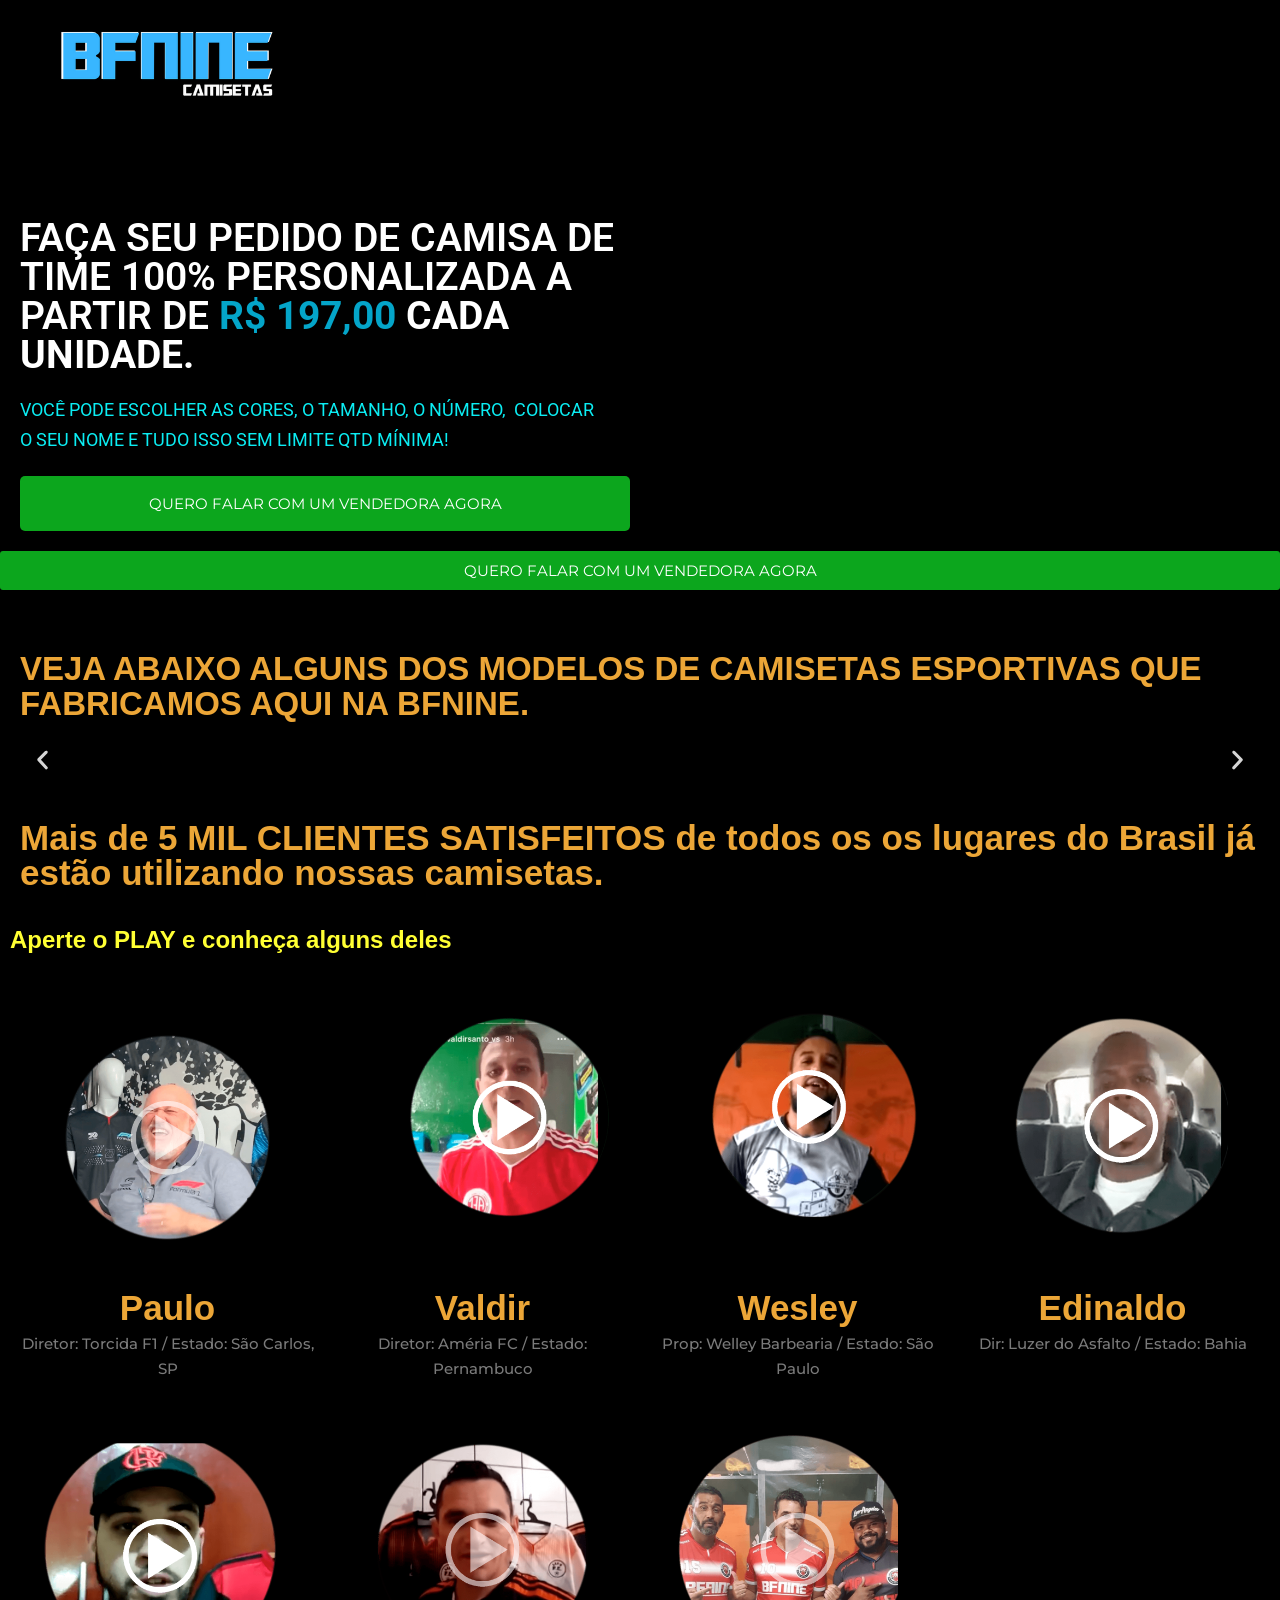
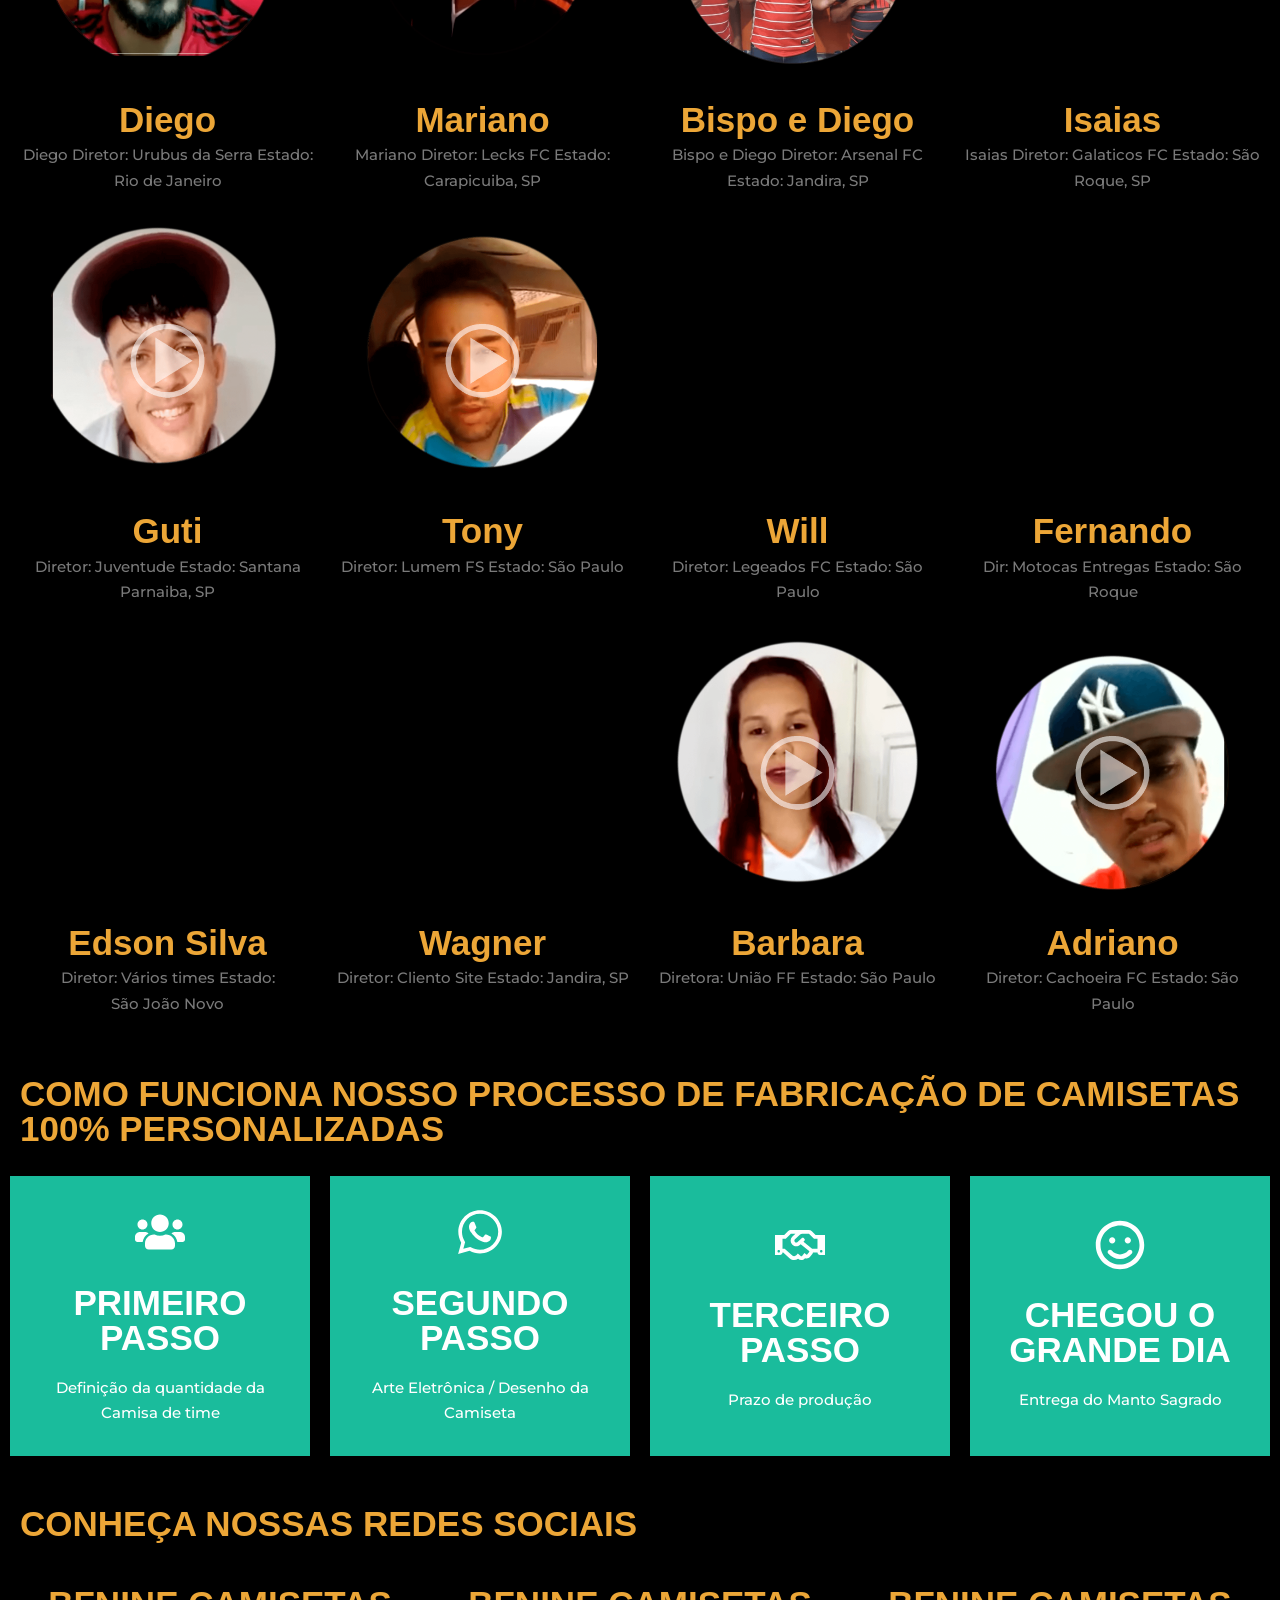
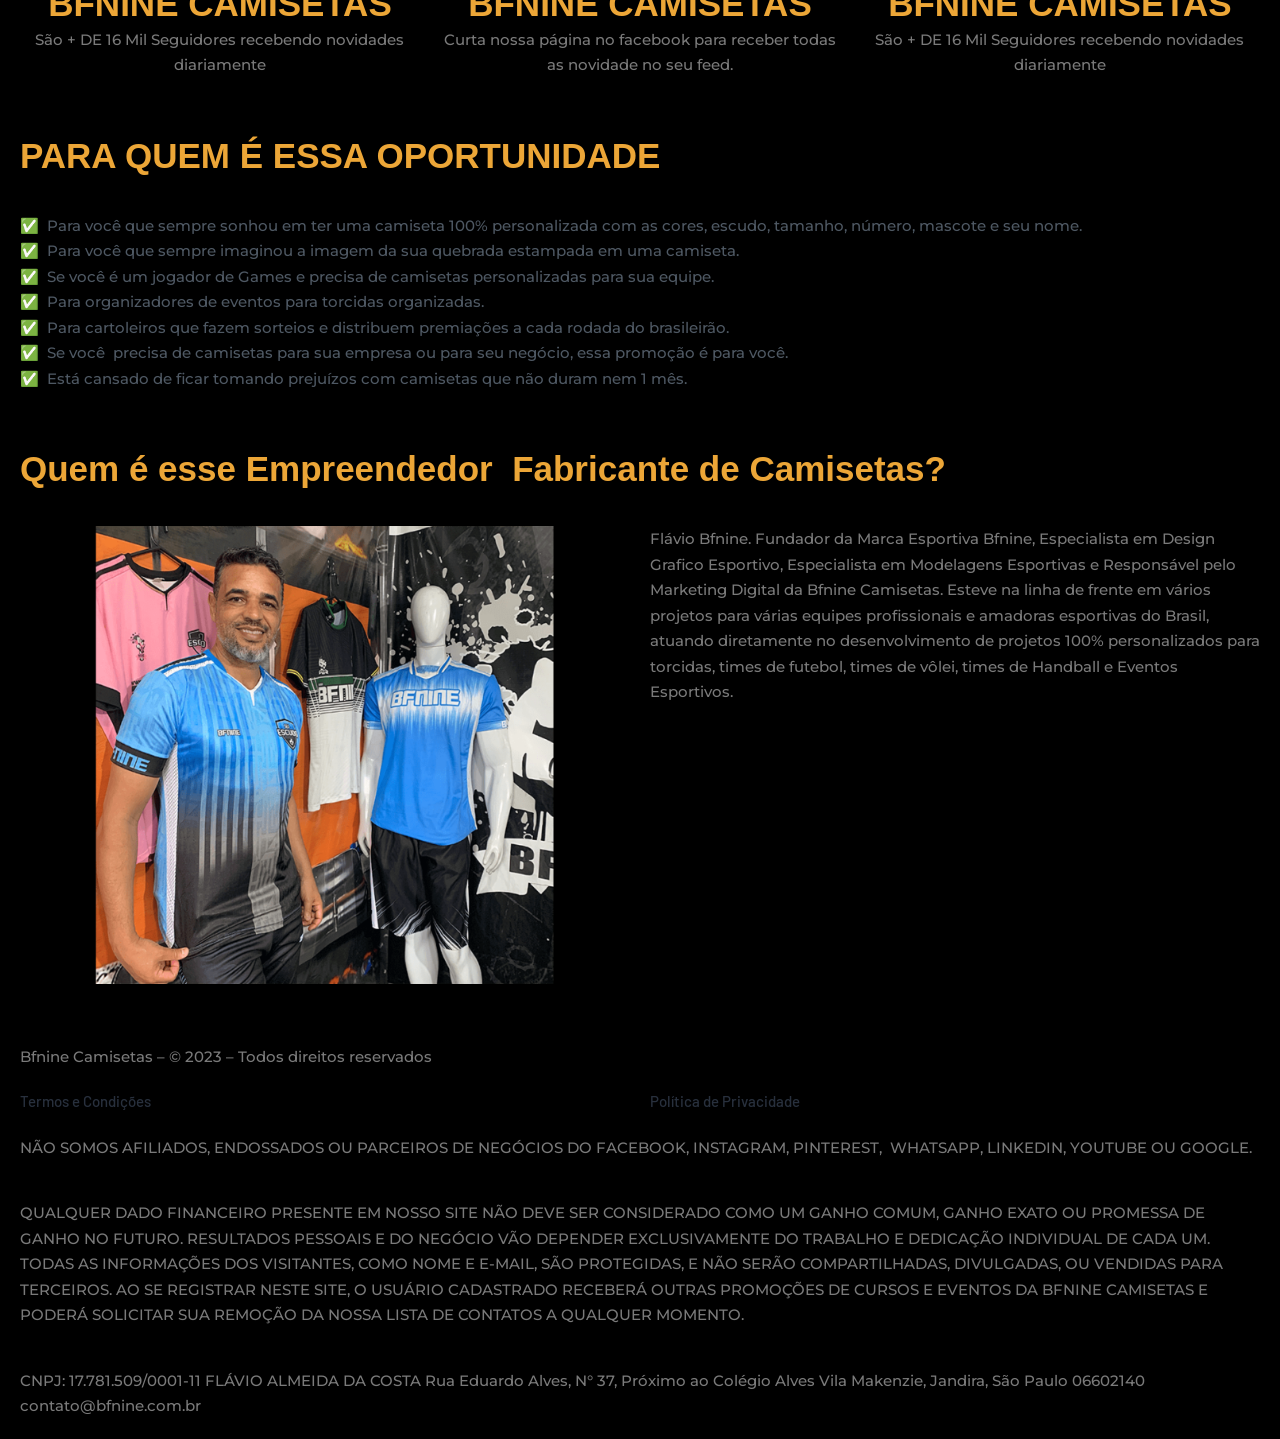
==== commit 0700f11a: "- Inclusao direta dos embeds de videos do YouTube + 2026-11-17 + 12:56" ====
--- a/camisa-de-time/index.html
+++ b/camisa-de-time/index.html
@@ -220,11 +220,9 @@
 			<div class="elementor-widget-wrap elementor-element-populated">
 						<div class="elementor-element elementor-element-5dc3c08 elementor-widget-mobile__width-inherit elementor-widget__width-inherit elementor-widget elementor-widget-video" data-id="5dc3c08" data-element_type="widget" data-settings="{&quot;youtube_url&quot;:&quot;https:\/\/youtu.be\/SypRJ0uU6cs&quot;,&quot;show_image_overlay&quot;:&quot;yes&quot;,&quot;image_overlay&quot;:{&quot;url&quot;:&quot;https:\/\/bfninecamisetas.com.br\/wp-content\/uploads\/2024\/07\/Camisa-de-time-com-Sublimacao-total-1.jpg&quot;,&quot;id&quot;:1894,&quot;size&quot;:&quot;&quot;,&quot;alt&quot;:&quot;Camisa de time com Sublima\u00e7\u00e3o Total Esportiva Bfnine&quot;,&quot;source&quot;:&quot;library&quot;},&quot;lightbox&quot;:&quot;yes&quot;,&quot;video_type&quot;:&quot;youtube&quot;,&quot;controls&quot;:&quot;yes&quot;}" data-widget_type="video.default">
 				<div class="elementor-widget-container">
-							<div class="elementor-wrapper elementor-open-lightbox">
-							<div class="elementor-custom-embed-image-overlay" data-elementor-open-lightbox="yes" data-elementor-lightbox="{&quot;type&quot;:&quot;video&quot;,&quot;videoType&quot;:&quot;youtube&quot;,&quot;url&quot;:&quot;https:\/\/www.youtube.com\/embed\/SypRJ0uU6cs?feature=oembed&amp;start&amp;end&amp;wmode=opaque&amp;loop=0&amp;controls=1&amp;mute=0&amp;rel=0&amp;modestbranding=0&quot;,&quot;autoplay&quot;:&quot;&quot;,&quot;modalOptions&quot;:{&quot;id&quot;:&quot;elementor-lightbox-5dc3c08&quot;,&quot;entranceAnimation&quot;:&quot;&quot;,&quot;entranceAnimation_tablet&quot;:&quot;&quot;,&quot;entranceAnimation_mobile&quot;:&quot;&quot;,&quot;videoAspectRatio&quot;:&quot;169&quot;}}" data-e-action-hash="#elementor-action%3Aaction%3Dlightbox%26settings%[base64]">
-											<img decoding="async" width="1280" height="720" src="../assets/images/Camisa-de-time-com-Sublimacao-total-1.jpg" class="attachment-full size-full wp-image-1894" alt="Camisa de time com Sublimação Total Esportiva Bfnine" srcset="../assets/images/Camisa-de-time-com-Sublimacao-total-1.jpg 1280w, ../assets/images/Camisa-de-time-com-Sublimacao-total-1-300x169.jpg 300w, ../assets/images/Camisa-de-time-com-Sublimacao-total-1-1024x576.jpg 1024w, ../assets/images/Camisa-de-time-com-Sublimacao-total-1-768x432.jpg 768w" sizes="(max-width: 1280px) 100vw, 1280px" style="width:100%;height:56.25%;max-width:1280px" />																<div class="elementor-custom-embed-play" role="button" aria-label="Reproduzir vídeo sobre Camisa de time com Sublimação Total Esportiva Bfnine" tabindex="0">
-							<svg aria-hidden="true" class="e-font-icon-svg e-eicon-play" viewBox="0 0 1000 1000" xmlns="http://www.w3.org/2000/svg"><path d="M838 162C746 71 633 25 500 25 371 25 258 71 163 162 71 254 25 367 25 500 25 633 71 746 163 837 254 929 367 979 500 979 633 979 746 933 838 837 929 746 975 633 975 500 975 367 929 254 838 162M808 192C892 279 933 379 933 500 933 621 892 725 808 808 725 892 621 938 500 938 379 938 279 896 196 808 113 725 67 621 67 500 67 379 108 279 196 192 279 108 383 62 500 62 621 62 721 108 808 192M438 392V642L642 517 438 392Z"></path></svg>						</div>
-									</div>
+							<div class="elementor-widget-container"><div class="elementor-wrapper elementor-fit-aspect-ratio elementor-open-inline" style="position:relative;padding-bottom:56.25%;height:0;overflow:hidden;">
+    <iframe style="position:absolute;top:0;left:0;width:100%;height:100%;border:0;" src="https://www.youtube.com/embed/SypRJ0uU6cs?enablejsapi=1&amp;origin=https://bfninecamisetas.com.br" title="YouTube video player" allow="accelerometer; autoplay; clipboard-write; encrypted-media; gyroscope; picture-in-picture; web-share" allowfullscreen></iframe>
+</div></div>
 					</div>
 						</div>
 				</div>
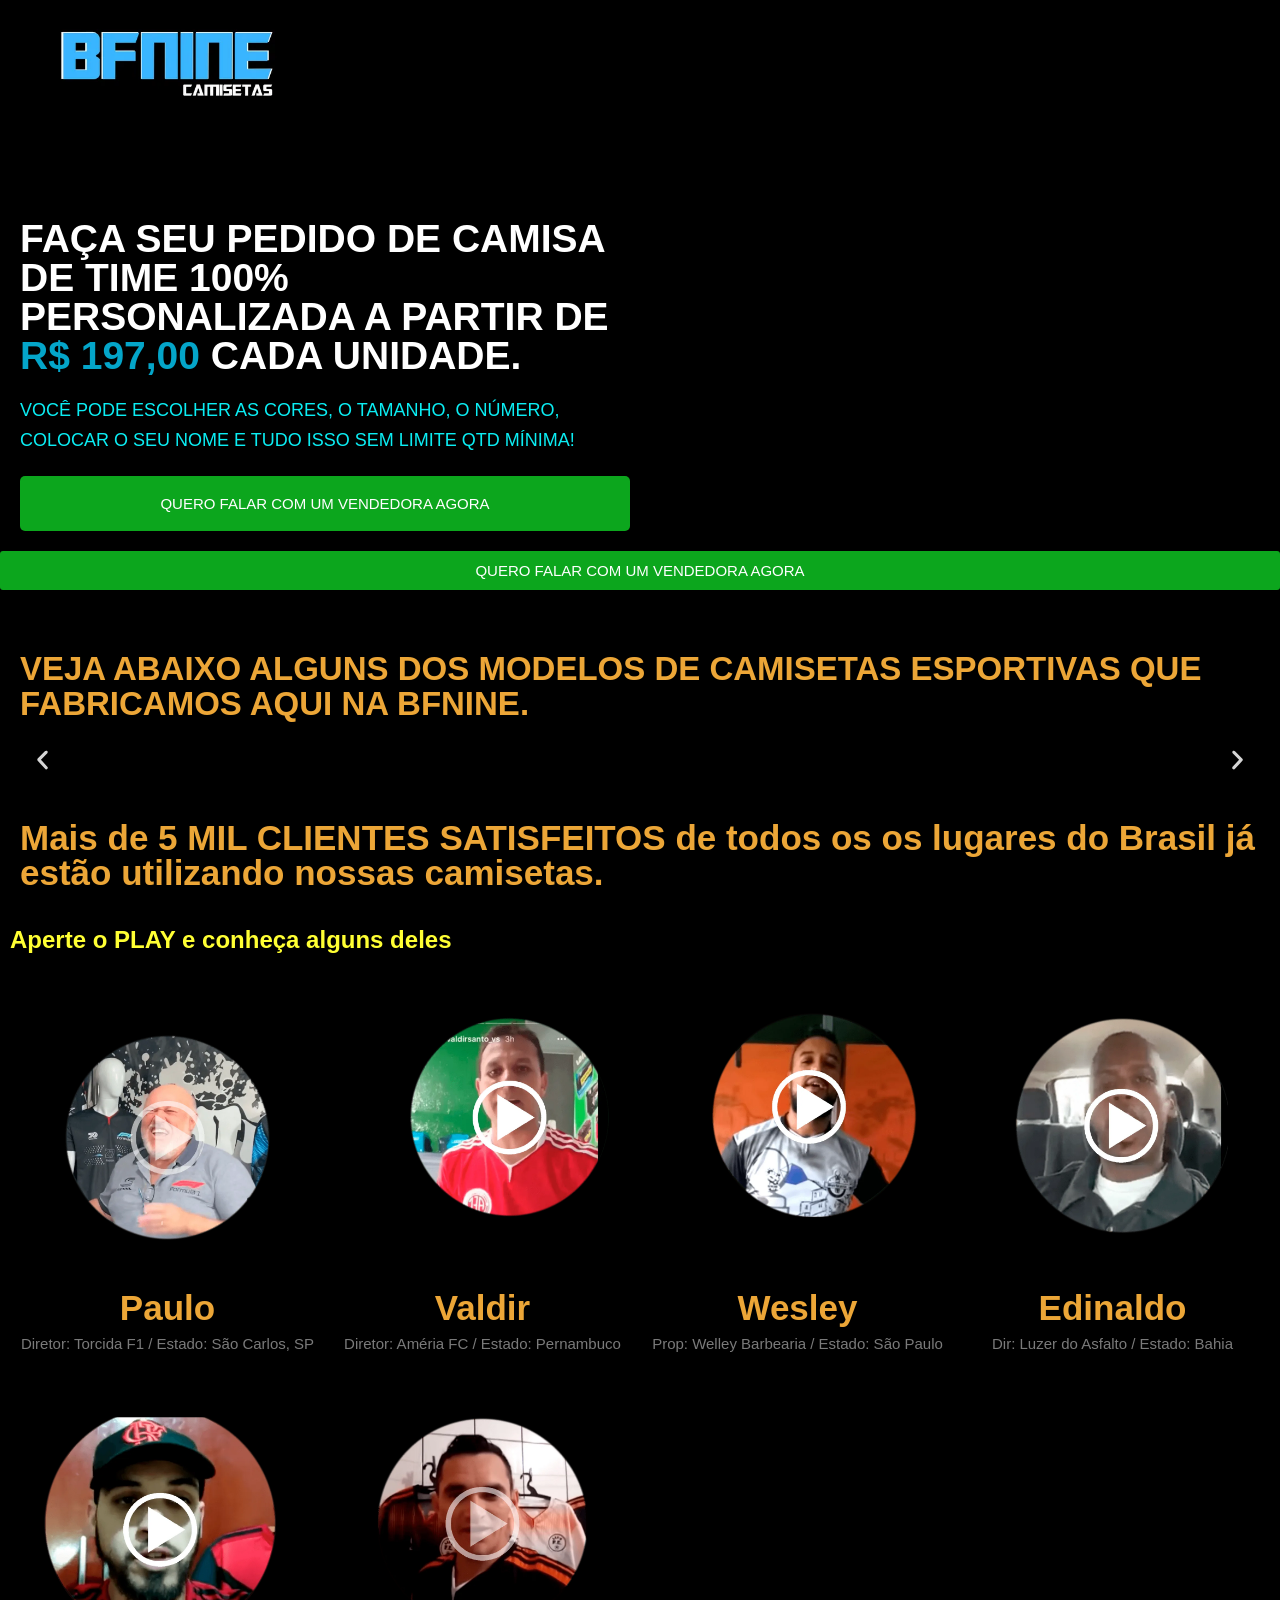
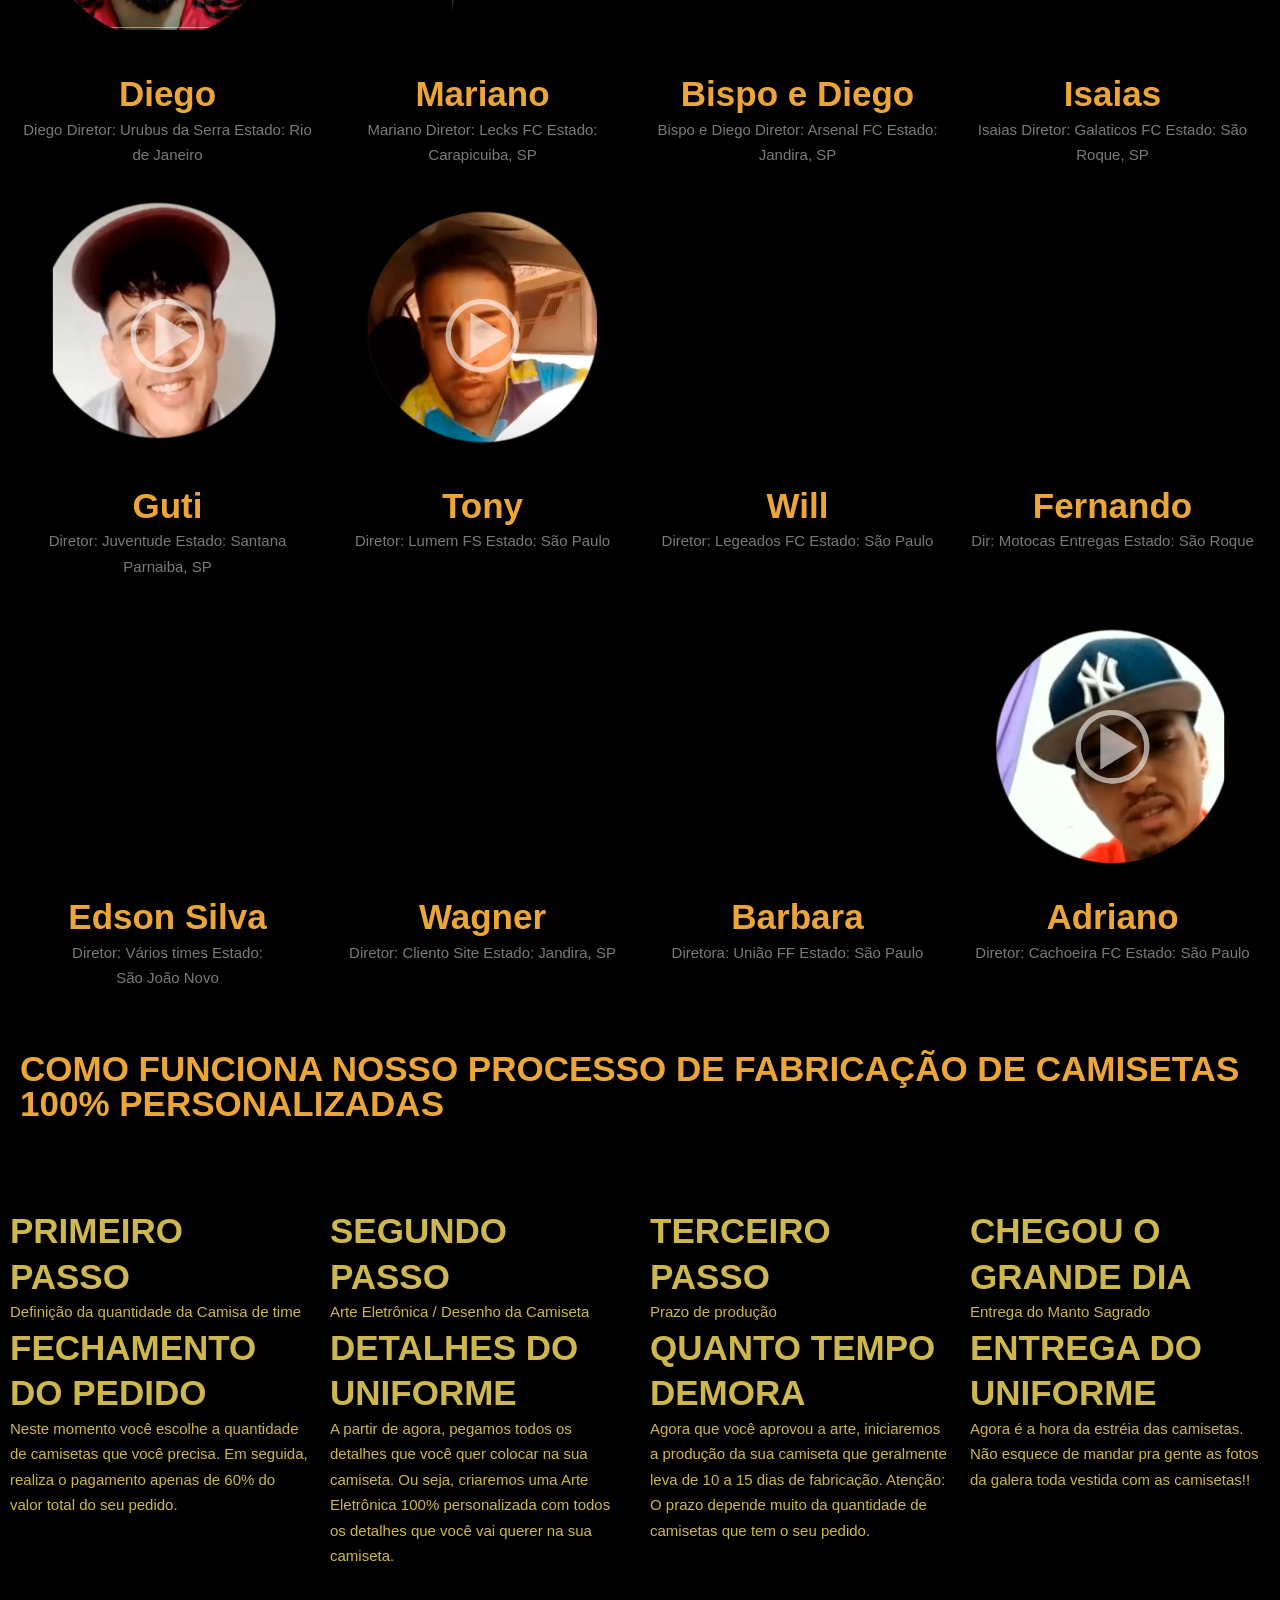
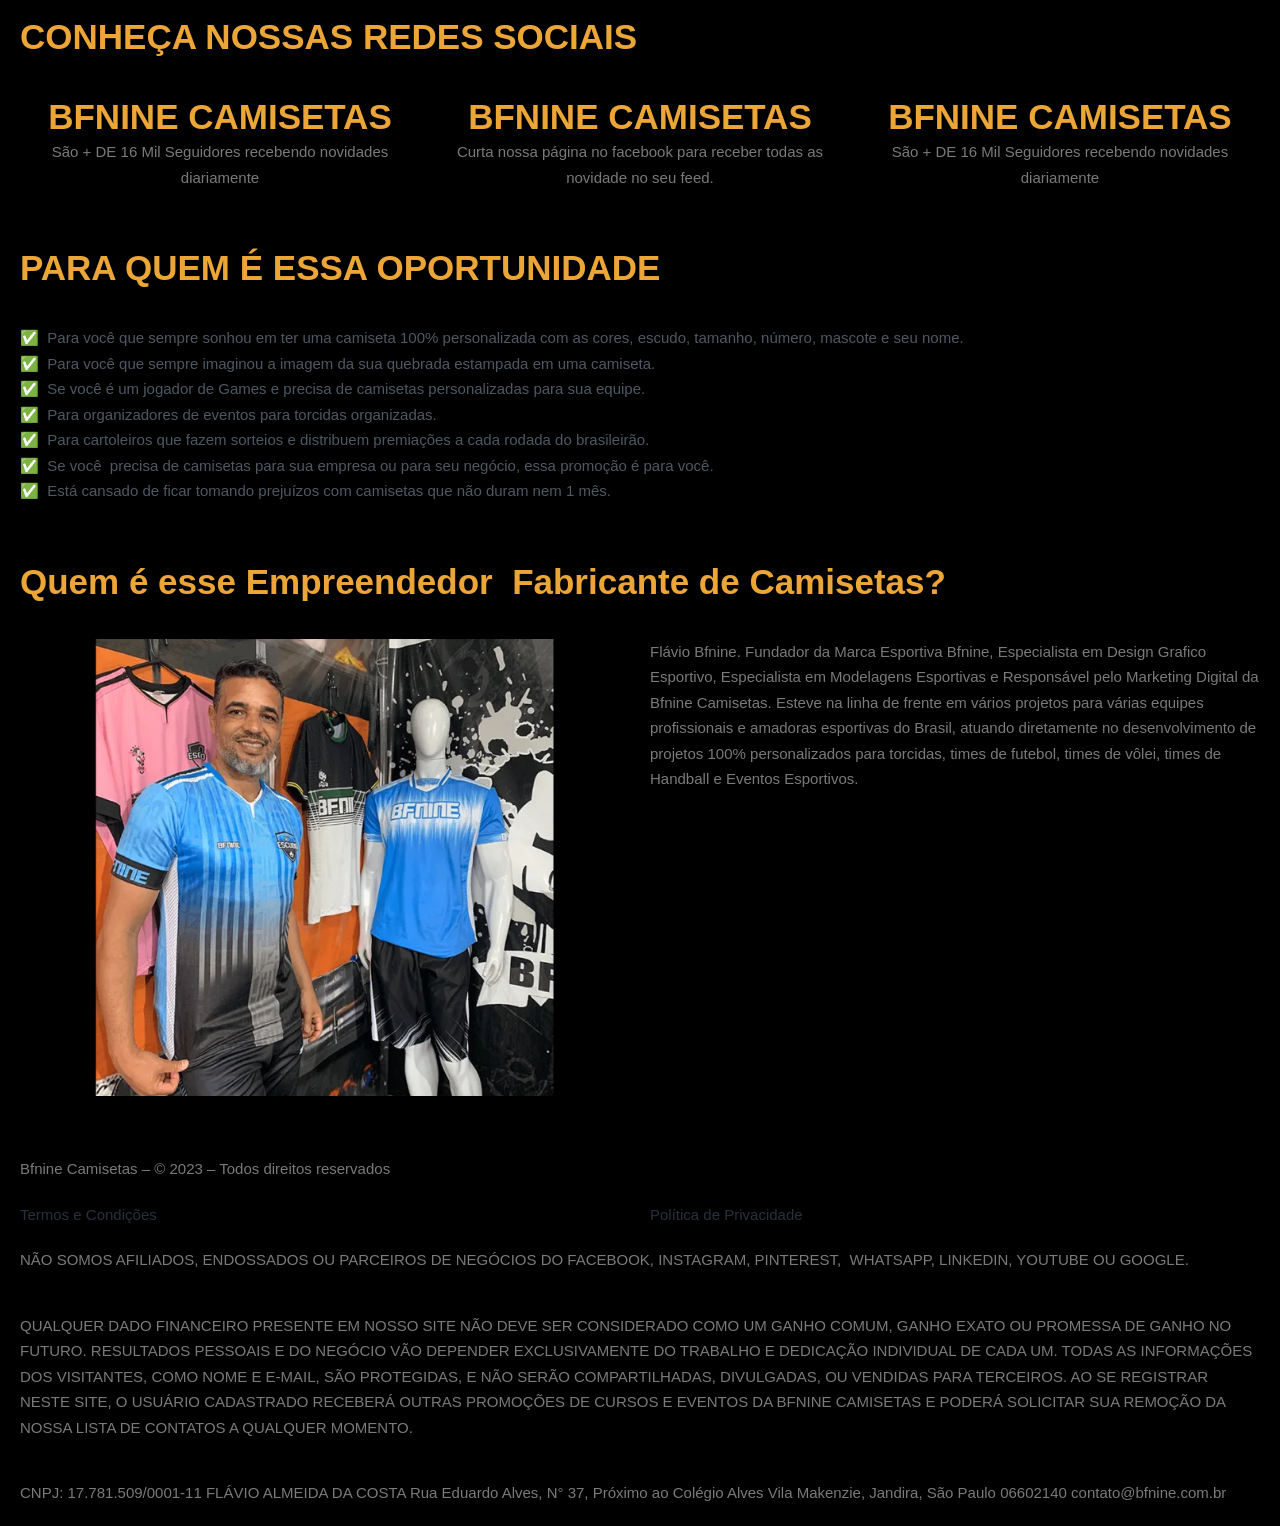
==== commit 0e1c85bb: "- Otimizacao pesada de performance conversao WebP e Lite-YouTube + 2026-11-17 + 15:44" ====
--- a/camisa-de-time/index.html
+++ b/camisa-de-time/index.html
@@ -1,8 +1,14 @@
 <!DOCTYPE html>
 <html lang="pt-BR">
 <head>
+
+<link rel="preconnect" href="https://fonts.googleapis.com">
+<link rel="preconnect" href="https://fonts.gstatic.com" crossorigin>
+<link rel="preconnect" href="https://i.ytimg.com">
+
 	<meta charset="UTF-8">
-		<title>Camisa de Time Personalizadas &#8211; Modelagem SixTIme&#039;</title><link rel="preload" as="style" href="https://fonts.googleapis.com/css?family=Slackey%3A100%2C100italic%2C200%2C200italic%2C300%2C300italic%2C400%2C400italic%2C500%2C500italic%2C600%2C600italic%2C700%2C700italic%2C800%2C800italic%2C900%2C900italic%7CMontserrat%3A100%2C100italic%2C200%2C200italic%2C300%2C300italic%2C400%2C400italic%2C500%2C500italic%2C600%2C600italic%2C700%2C700italic%2C800%2C800italic%2C900%2C900italic%7CBarlow%3A100%2C100italic%2C200%2C200italic%2C300%2C300italic%2C400%2C400italic%2C500%2C500italic%2C600%2C600italic%2C700%2C700italic%2C800%2C800italic%2C900%2C900italic%7CRoboto%3A100%2C100italic%2C200%2C200italic%2C300%2C300italic%2C400%2C400italic%2C500%2C500italic%2C600%2C600italic%2C700%2C700italic%2C800%2C800italic%2C900%2C900italic&#038;display=swap" /><link rel="stylesheet" href="https://fonts.googleapis.com/css?family=Slackey%3A100%2C100italic%2C200%2C200italic%2C300%2C300italic%2C400%2C400italic%2C500%2C500italic%2C600%2C600italic%2C700%2C700italic%2C800%2C800italic%2C900%2C900italic%7CMontserrat%3A100%2C100italic%2C200%2C200italic%2C300%2C300italic%2C400%2C400italic%2C500%2C500italic%2C600%2C600italic%2C700%2C700italic%2C800%2C800italic%2C900%2C900italic%7CBarlow%3A100%2C100italic%2C200%2C200italic%2C300%2C300italic%2C400%2C400italic%2C500%2C500italic%2C600%2C600italic%2C700%2C700italic%2C800%2C800italic%2C900%2C900italic%7CRoboto%3A100%2C100italic%2C200%2C200italic%2C300%2C300italic%2C400%2C400italic%2C500%2C500italic%2C600%2C600italic%2C700%2C700italic%2C800%2C800italic%2C900%2C900italic&#038;display=swap" media="print" onload="this.media='all'" /><noscript><link rel="stylesheet" href="https://fonts.googleapis.com/css?family=Slackey%3A100%2C100italic%2C200%2C200italic%2C300%2C300italic%2C400%2C400italic%2C500%2C500italic%2C600%2C600italic%2C700%2C700italic%2C800%2C800italic%2C900%2C900italic%7CMontserrat%3A100%2C100italic%2C200%2C200italic%2C300%2C300italic%2C400%2C400italic%2C500%2C500italic%2C600%2C600italic%2C700%2C700italic%2C800%2C800italic%2C900%2C900italic%7CBarlow%3A100%2C100italic%2C200%2C200italic%2C300%2C300italic%2C400%2C400italic%2C500%2C500italic%2C600%2C600italic%2C700%2C700italic%2C800%2C800italic%2C900%2C900italic%7CRoboto%3A100%2C100italic%2C200%2C200italic%2C300%2C300italic%2C400%2C400italic%2C500%2C500italic%2C600%2C600italic%2C700%2C700italic%2C800%2C800italic%2C900%2C900italic&#038;display=swap" /></noscript>
+		<title>Camisa de Time Personalizadas &#8211; Modelagem SixTIme&#039;</title><link rel="preload" as="style" href="https://fonts.googleapis.com/css?family=Slackey%3A100%2C100italic%2C200%2C200italic%2C300%2C300italic%2C400%2C400italic%2C500%2C500italic%2C600%2C600italic%2C700%2C700italic%2C800%2C800italic%2C900%2C900italic%7CMontserrat%3A100%2C100italic%2C200%2C200italic%2C300%2C300italic%2C400%2C400italic%2C500%2C500italic%2C600%2C600italic%2C700%2C700italic%2C800%2C800italic%2C900%2C900italic%7CBarlow%3A100%2C100italic%2C200%2C200italic%2C300%2C300italic%2C400%2C400italic%2C500%2C500italic%2C600%2C600italic%2C700%2C700italic%2C800%2C800italic%2C900%2C900italic%7CRoboto%3A100%2C100italic%2C200%2C200italic%2C300%2C300italic%2C400%2C400italic%2C500%2C500italic%2C600%2C600italic%2C700%2C700italic%2C800%2C800italic%2C900%2C900italic&#038;display=swap" />
+<noscript><link rel="stylesheet" href="https://fonts.googleapis.com/css?family=Slackey%3A100%2C100italic%2C200%2C200italic%2C300%2C300italic%2C400%2C400italic%2C500%2C500italic%2C600%2C600italic%2C700%2C700italic%2C800%2C800italic%2C900%2C900italic%7CMontserrat%3A100%2C100italic%2C200%2C200italic%2C300%2C300italic%2C400%2C400italic%2C500%2C500italic%2C600%2C600italic%2C700%2C700italic%2C800%2C800italic%2C900%2C900italic%7CBarlow%3A100%2C100italic%2C200%2C200italic%2C300%2C300italic%2C400%2C400italic%2C500%2C500italic%2C600%2C600italic%2C700%2C700italic%2C800%2C800italic%2C900%2C900italic%7CRoboto%3A100%2C100italic%2C200%2C200italic%2C300%2C300italic%2C400%2C400italic%2C500%2C500italic%2C600%2C600italic%2C700%2C700italic%2C800%2C800italic%2C900%2C900italic&#038;display=swap" /></noscript>
 <meta name='robots' content='noindex, nofollow' />
 <script type='application/javascript'  id='pys-version-script'>console.log('PixelYourSite Free version 9.7.0');</script>
 
@@ -45,7 +51,7 @@
 <link rel='stylesheet' id='elementor-frontend-css' href='../assets/css/custom-frontend.min.css' media='all' />
 <link rel='stylesheet' id='elementor-post-7-css' href='../assets/css/post-7.css' media='all' />
 <link rel='stylesheet' id='font-awesome-5-all-css' href='../assets/css/all.min.css' media='all' />
-<link rel='stylesheet' id='font-awesome-4-shim-css' href='../assets/css/v4-shims.min.css' media='all' />
+<link rel='stylesheet' id='font-awesome-4-shim-css' href='../assets/css/v4-shims.min.css' media="print" onload="this.media=\'all\'" />
 <link rel='stylesheet' id='widget-image-css' href='../assets/css/widget-image.min.css' media='all' />
 <link rel='stylesheet' id='widget-spacer-css' href='../assets/css/widget-spacer.min.css' media='all' />
 <link rel='stylesheet' id='widget-heading-css' href='../assets/css/widget-heading.min.css' media='all' />
@@ -56,20 +62,20 @@
 <link rel='stylesheet' id='e-swiper-css' href='../assets/css/e-swiper.min.css' media='all' />
 <link rel='stylesheet' id='widget-slides-css' href='../assets/css/custom-pro-widget-slides.min.css' media='all' />
 <link rel='stylesheet' id='widget-image-box-css' href='../assets/css/custom-widget-image-box.min.css' media='all' />
-<link rel='stylesheet' id='widget-flip-box-css' href='../assets/css/custom-pro-widget-flip-box.min.css' media='all' />
+<link rel='stylesheet' id='widget-flip-box-css' href='../assets/css/custom-pro-widget-flip-box.min.css' media="print" onload="this.media=\'all\'" />
 <link rel='stylesheet' id='widget-icon-list-css' href='../assets/css/custom-widget-icon-list.min.css' media='all' />
 <link rel='stylesheet' id='elementor-post-129-css' href='../assets/css/post-129.css' media='all' />
 
-<link rel="preconnect" href="https://fonts.gstatic.com/" crossorigin><script src="../assets/js/jquery.min.js" id="jquery-core-js"></script>
-<script src="../assets/js/jquery-migrate.min.js" id="jquery-migrate-js"></script>
-<script src="../assets/js/jquery.bind-first-0.2.3.min.js" id="jquery-bind-first-js"></script>
-<script src="../assets/js/js.cookie-2.1.3.min.js" id="js-cookie-pys-js"></script>
+<link rel="preconnect" href="https://fonts.gstatic.com/" crossorigin><script defer src="../assets/js/jquery.min.js" id="jquery-core-js"></script>
+<script defer src="../assets/js/jquery-migrate.min.js" id="jquery-migrate-js"></script>
+<script defer src="../assets/js/jquery.bind-first-0.2.3.min.js" id="jquery-bind-first-js"></script>
+<script defer src="../assets/js/js.cookie-2.1.3.min.js" id="js-cookie-pys-js"></script>
 <script id="pys-js-extra">
 var pysOptions = {"staticEvents":{"facebook":{"init_event":[{"delay":0,"type":"static","name":"PageView","pixelIds":["361845060974378"],"eventID":"8030c4ff-14da-4967-a5ba-a035fd9009c2","params":{"page_title":"Camisa de Time Personalizadas","post_type":"page","post_id":129,"plugin":"PixelYourSite","user_role":"guest","event_url":"bfninecamisetas.com.br/camisa-de-time/"},"e_id":"init_event","ids":[],"hasTimeWindow":false,"timeWindow":0,"woo_order":"","edd_order":""}]}},"dynamicEvents":[],"triggerEvents":[],"triggerEventTypes":[],"facebook":{"pixelIds":["361845060974378"],"advancedMatching":[],"advancedMatchingEnabled":true,"removeMetadata":false,"contentParams":{"post_type":"page","post_id":129,"content_name":"Camisa de Time Personalizadas"},"commentEventEnabled":true,"wooVariableAsSimple":false,"downloadEnabled":true,"formEventEnabled":true,"serverApiEnabled":true,"wooCRSendFromServer":false,"send_external_id":null},"debug":"","siteUrl":"https://bfninecamisetas.com.br","ajaxUrl":"https://bfninecamisetas.com.br/wp-admin/admin-ajax.php","ajax_event":"6338919eb7","enable_remove_download_url_param":"1","cookie_duration":"7","last_visit_duration":"60","enable_success_send_form":"","ajaxForServerEvent":"1","ajaxForServerStaticEvent":"1","send_external_id":"1","external_id_expire":"180","google_consent_mode":"1","gdpr":{"ajax_enabled":false,"all_disabled_by_api":false,"facebook_disabled_by_api":false,"analytics_disabled_by_api":false,"google_ads_disabled_by_api":false,"pinterest_disabled_by_api":false,"bing_disabled_by_api":false,"externalID_disabled_by_api":false,"facebook_prior_consent_enabled":true,"analytics_prior_consent_enabled":true,"google_ads_prior_consent_enabled":null,"pinterest_prior_consent_enabled":true,"bing_prior_consent_enabled":true,"cookiebot_integration_enabled":false,"cookiebot_facebook_consent_category":"marketing","cookiebot_analytics_consent_category":"statistics","cookiebot_tiktok_consent_category":"marketing","cookiebot_google_ads_consent_category":null,"cookiebot_pinterest_consent_category":"marketing","cookiebot_bing_consent_category":"marketing","consent_magic_integration_enabled":false,"real_cookie_banner_integration_enabled":false,"cookie_notice_integration_enabled":false,"cookie_law_info_integration_enabled":false,"analytics_storage":{"enabled":true,"value":"granted","filter":false},"ad_storage":{"enabled":true,"value":"granted","filter":false},"ad_user_data":{"enabled":true,"value":"granted","filter":false},"ad_personalization":{"enabled":true,"value":"granted","filter":false}},"cookie":{"disabled_all_cookie":false,"disabled_start_session_cookie":false,"disabled_advanced_form_data_cookie":false,"disabled_landing_page_cookie":false,"disabled_first_visit_cookie":false,"disabled_trafficsource_cookie":false,"disabled_utmTerms_cookie":false,"disabled_utmId_cookie":false},"tracking_analytics":{"TrafficSource":"direct","TrafficLanding":"undefined","TrafficUtms":[],"TrafficUtmsId":[]},"woo":{"enabled":false},"edd":{"enabled":false}};
 //# sourceURL=pys-js-extra
 </script>
-<script src="../assets/js/public.js" id="pys-js"></script>
-<script src="../assets/js/v4-shims.min.js" id="font-awesome-4-shim-js"></script>
+<script defer src="../assets/js/public.js" id="pys-js"></script>
+<script defer src="../assets/js/v4-shims.min.js" id="font-awesome-4-shim-js"></script>
 
 <meta name="generator" content="WordPress 6.9.11" />
 <link rel="canonical" href="https://bfninecamisetas.com.br/camisa-de-time/" />
@@ -107,7 +113,7 @@
 fbq('init', '361845060974378');
 fbq('track', 'PageView');
 </script>
-<noscript><img height="1" width="1" style="display:none"
+<noscript><img decoding="async" loading="lazy" height="1" width="1" style="display:none"
 src="https://www.facebook.com/tr?id=361845060974378&ev=PageView&noscript=1"
 /></noscript>
 <!-- End Meta Pixel Code -->
@@ -125,7 +131,7 @@
 			<div class="elementor-widget-wrap elementor-element-populated">
 						<div class="elementor-element elementor-element-5beb1f0 elementor-widget elementor-widget-image" data-id="5beb1f0" data-element_type="widget" data-widget_type="image.default">
 				<div class="elementor-widget-container">
-															<img fetchpriority="high" decoding="async" width="500" height="150" src="../assets/images/LOGO-BFNINE.png" class="attachment-large size-large wp-image-104" alt="" srcset="../assets/images/LOGO-BFNINE.png 500w, ../assets/images/LOGO-BFNINE-300x90.png 300w" sizes="(max-width: 500px) 100vw, 500px" style="width:100%;height:30%;max-width:500px" />															</div>
+															<img fetchpriority="high" decoding="async" width="500" height="150" src="../assets/images/LOGO-BFNINE.webp" class="attachment-large size-large wp-image-104" alt="" srcset="../assets/images/LOGO-BFNINE.webp 500w, ../assets/images/LOGO-BFNINE-300x90.webp 300w" sizes="(max-width: 500px) 100vw, 500px" style="width:100%;height:30%;max-width:500px" />															</div>
 				</div>
 					</div>
 		</div>
@@ -220,8 +226,11 @@
 			<div class="elementor-widget-wrap elementor-element-populated">
 						<div class="elementor-element elementor-element-5dc3c08 elementor-widget-mobile__width-inherit elementor-widget__width-inherit elementor-widget elementor-widget-video" data-id="5dc3c08" data-element_type="widget" data-settings="{&quot;youtube_url&quot;:&quot;https:\/\/youtu.be\/SypRJ0uU6cs&quot;,&quot;show_image_overlay&quot;:&quot;yes&quot;,&quot;image_overlay&quot;:{&quot;url&quot;:&quot;https:\/\/bfninecamisetas.com.br\/wp-content\/uploads\/2024\/07\/Camisa-de-time-com-Sublimacao-total-1.jpg&quot;,&quot;id&quot;:1894,&quot;size&quot;:&quot;&quot;,&quot;alt&quot;:&quot;Camisa de time com Sublima\u00e7\u00e3o Total Esportiva Bfnine&quot;,&quot;source&quot;:&quot;library&quot;},&quot;lightbox&quot;:&quot;yes&quot;,&quot;video_type&quot;:&quot;youtube&quot;,&quot;controls&quot;:&quot;yes&quot;}" data-widget_type="video.default">
 				<div class="elementor-widget-container">
-							<div class="elementor-widget-container"><div class="elementor-wrapper elementor-fit-aspect-ratio elementor-open-inline" style="position:relative;padding-bottom:56.25%;height:0;overflow:hidden;">
-    <iframe style="position:absolute;top:0;left:0;width:100%;height:100%;border:0;" src="https://www.youtube.com/embed/SypRJ0uU6cs?enablejsapi=1&amp;origin=https://bfninecamisetas.com.br" title="YouTube video player" allow="accelerometer; autoplay; clipboard-write; encrypted-media; gyroscope; picture-in-picture; web-share" allowfullscreen></iframe>
+							<div class="elementor-widget-container"><div class="yt-facade" data-id="SypRJ0uU6cs" style="position:relative;padding-bottom:56.25%;height:0;overflow:hidden;background:#0f172a;cursor:pointer;border-radius:8px;">
+    <img src="https://i.ytimg.com/vi/SypRJ0uU6cs/hqdefault.jpg" loading="lazy" decoding="async" alt="Vídeo demonstrativo" style="position:absolute;top:0;left:0;width:100%;height:100%;object-fit:cover;" />
+    <div style="position:absolute;top:50%;left:50%;transform:translate(-50%,-50%);width:68px;height:48px;background:rgba(255,0,0,0.9);border-radius:14px;display:flex;align-items:center;justify-content:center;box-shadow:0 4px 15px rgba(0,0,0,0.5);">
+        <svg viewBox="0 0 24 24" width="24" height="24" fill="#ffffff" style="margin-left:2px;"><path d="M8 5v14l11-7z"/></svg>
+    </div>
 </div></div>
 					</div>
 						</div>
@@ -370,7 +379,7 @@
 			<div class="elementor-widget-wrap elementor-element-populated">
 						<div class="elementor-element elementor-element-801d066 elementor-position-top elementor-widget elementor-widget-image-box" data-id="801d066" data-element_type="widget" data-widget_type="image-box.default">
 				<div class="elementor-widget-container">
-					<div class="elementor-image-box-wrapper"><figure class="elementor-image-box-img"><img decoding="async" width="1080" height="1080" src="../assets/images/8226585.png" class="attachment-full size-full wp-image-274" alt="" style="width:100%;height:100%;max-width:1080px" srcset="../assets/images/8226585.png 1080w, ../assets/images/8226585-300x300.png 300w, ../assets/images/8226585-1024x1024.png 1024w, ../assets/images/8226585-150x150.png 150w, ../assets/images/8226585-768x768.png 768w" sizes="(max-width: 1080px) 100vw, 1080px" /></figure><div class="elementor-image-box-content"><h3 class="elementor-image-box-title">Paulo</h3><p class="elementor-image-box-description">Diretor: Torcida F1 /
+					<div class="elementor-image-box-wrapper"><figure class="elementor-image-box-img"><img loading="lazy" decoding="async" width="1080" height="1080" src="../assets/images/8226585.webp" class="attachment-full size-full wp-image-274" alt="" style="width:100%;height:100%;max-width:1080px" srcset="../assets/images/8226585.webp 1080w, ../assets/images/8226585-300x300.webp 300w, ../assets/images/8226585-1024x1024.webp 1024w, ../assets/images/8226585-150x150.webp 150w, ../assets/images/8226585-768x768.webp 768w" sizes="(max-width: 1080px) 100vw, 1080px" /></figure><div class="elementor-image-box-content"><h3 class="elementor-image-box-title">Paulo</h3><p class="elementor-image-box-description">Diretor: Torcida F1 /
 Estado: São Carlos, SP</p></div></div>				</div>
 				</div>
 					</div>
@@ -379,7 +388,7 @@
 			<div class="elementor-widget-wrap elementor-element-populated">
 						<div class="elementor-element elementor-element-0fd879d elementor-position-top elementor-widget elementor-widget-image-box" data-id="0fd879d" data-element_type="widget" data-widget_type="image-box.default">
 				<div class="elementor-widget-container">
-					<div class="elementor-image-box-wrapper"><figure class="elementor-image-box-img"><img loading="lazy" decoding="async" width="1080" height="1080" src="../assets/images/8226565.png" class="attachment-full size-full wp-image-271" alt="" style="width:100%;height:100%;max-width:1080px" srcset="../assets/images/8226565.png 1080w, ../assets/images/8226565-300x300.png 300w, ../assets/images/8226565-1024x1024.png 1024w, ../assets/images/8226565-150x150.png 150w, ../assets/images/8226565-768x768.png 768w" sizes="(max-width: 1080px) 100vw, 1080px" /></figure><div class="elementor-image-box-content"><h3 class="elementor-image-box-title">Valdir</h3><p class="elementor-image-box-description">Diretor: Améria FC / 
+					<div class="elementor-image-box-wrapper"><figure class="elementor-image-box-img"><img loading="lazy" decoding="async" width="1080" height="1080" src="../assets/images/8226565.webp" class="attachment-full size-full wp-image-271" alt="" style="width:100%;height:100%;max-width:1080px" srcset="../assets/images/8226565.webp 1080w, ../assets/images/8226565-300x300.webp 300w, ../assets/images/8226565-1024x1024.webp 1024w, ../assets/images/8226565-150x150.webp 150w, ../assets/images/8226565-768x768.webp 768w" sizes="(max-width: 1080px) 100vw, 1080px" /></figure><div class="elementor-image-box-content"><h3 class="elementor-image-box-title">Valdir</h3><p class="elementor-image-box-description">Diretor: Améria FC / 
 Estado: Pernambuco</p></div></div>				</div>
 				</div>
 					</div>
@@ -388,7 +397,7 @@
 			<div class="elementor-widget-wrap elementor-element-populated">
 						<div class="elementor-element elementor-element-cf4f669 elementor-position-top elementor-widget elementor-widget-image-box" data-id="cf4f669" data-element_type="widget" data-widget_type="image-box.default">
 				<div class="elementor-widget-container">
-					<div class="elementor-image-box-wrapper"><figure class="elementor-image-box-img"><img loading="lazy" decoding="async" width="1080" height="1080" src="../assets/images/8226574.png" class="attachment-full size-full wp-image-273" alt="" style="width:100%;height:100%;max-width:1080px" srcset="../assets/images/8226574.png 1080w, ../assets/images/8226574-300x300.png 300w, ../assets/images/8226574-1024x1024.png 1024w, ../assets/images/8226574-150x150.png 150w, ../assets/images/8226574-768x768.png 768w" sizes="(max-width: 1080px) 100vw, 1080px" /></figure><div class="elementor-image-box-content"><h3 class="elementor-image-box-title">Wesley</h3><p class="elementor-image-box-description">Prop: Welley Barbearia / 
+					<div class="elementor-image-box-wrapper"><figure class="elementor-image-box-img"><img loading="lazy" decoding="async" width="1080" height="1080" src="../assets/images/8226574.webp" class="attachment-full size-full wp-image-273" alt="" style="width:100%;height:100%;max-width:1080px" srcset="../assets/images/8226574.webp 1080w, ../assets/images/8226574-300x300.webp 300w, ../assets/images/8226574-1024x1024.webp 1024w, ../assets/images/8226574-150x150.webp 150w, ../assets/images/8226574-768x768.webp 768w" sizes="(max-width: 1080px) 100vw, 1080px" /></figure><div class="elementor-image-box-content"><h3 class="elementor-image-box-title">Wesley</h3><p class="elementor-image-box-description">Prop: Welley Barbearia / 
 Estado: São Paulo</p></div></div>				</div>
 				</div>
 					</div>
@@ -397,7 +406,7 @@
 			<div class="elementor-widget-wrap elementor-element-populated">
 						<div class="elementor-element elementor-element-4f0f862 elementor-position-top elementor-widget elementor-widget-image-box" data-id="4f0f862" data-element_type="widget" data-widget_type="image-box.default">
 				<div class="elementor-widget-container">
-					<div class="elementor-image-box-wrapper"><figure class="elementor-image-box-img"><img loading="lazy" decoding="async" width="1080" height="1080" src="../assets/images/8226568.png" class="attachment-full size-full wp-image-272" alt="" style="width:100%;height:100%;max-width:1080px" srcset="../assets/images/8226568.png 1080w, ../assets/images/8226568-300x300.png 300w, ../assets/images/8226568-1024x1024.png 1024w, ../assets/images/8226568-150x150.png 150w, ../assets/images/8226568-768x768.png 768w" sizes="(max-width: 1080px) 100vw, 1080px" /></figure><div class="elementor-image-box-content"><h3 class="elementor-image-box-title">Edinaldo</h3><p class="elementor-image-box-description">Dir: Luzer do Asfalto / 
+					<div class="elementor-image-box-wrapper"><figure class="elementor-image-box-img"><img loading="lazy" decoding="async" width="1080" height="1080" src="../assets/images/8226568.webp" class="attachment-full size-full wp-image-272" alt="" style="width:100%;height:100%;max-width:1080px" srcset="../assets/images/8226568.webp 1080w, ../assets/images/8226568-300x300.webp 300w, ../assets/images/8226568-1024x1024.webp 1024w, ../assets/images/8226568-150x150.webp 150w, ../assets/images/8226568-768x768.webp 768w" sizes="(max-width: 1080px) 100vw, 1080px" /></figure><div class="elementor-image-box-content"><h3 class="elementor-image-box-title">Edinaldo</h3><p class="elementor-image-box-description">Dir: Luzer do Asfalto / 
 Estado: Bahia</p></div></div>				</div>
 				</div>
 					</div>
@@ -410,7 +419,7 @@
 			<div class="elementor-widget-wrap elementor-element-populated">
 						<div class="elementor-element elementor-element-19c5ffa elementor-position-top elementor-widget elementor-widget-image-box" data-id="19c5ffa" data-element_type="widget" data-widget_type="image-box.default">
 				<div class="elementor-widget-container">
-					<div class="elementor-image-box-wrapper"><figure class="elementor-image-box-img"><img loading="lazy" decoding="async" width="1080" height="1080" src="../assets/images/4.png" class="attachment-full size-full wp-image-348" alt="" style="width:100%;height:100%;max-width:1080px" srcset="../assets/images/4.png 1080w, ../assets/images/4-300x300.png 300w, ../assets/images/4-1024x1024.png 1024w, ../assets/images/4-150x150.png 150w, ../assets/images/4-768x768.png 768w" sizes="(max-width: 1080px) 100vw, 1080px" /></figure><div class="elementor-image-box-content"><h3 class="elementor-image-box-title">Diego</h3><p class="elementor-image-box-description">Diego
+					<div class="elementor-image-box-wrapper"><figure class="elementor-image-box-img"><img loading="lazy" decoding="async" width="1080" height="1080" src="../assets/images/4.webp" class="attachment-full size-full wp-image-348" alt="" style="width:100%;height:100%;max-width:1080px" srcset="../assets/images/4.webp 1080w, ../assets/images/4-300x300.webp 300w, ../assets/images/4-1024x1024.webp 1024w, ../assets/images/4-150x150.webp 150w, ../assets/images/4-768x768.webp 768w" sizes="(max-width: 1080px) 100vw, 1080px" /></figure><div class="elementor-image-box-content"><h3 class="elementor-image-box-title">Diego</h3><p class="elementor-image-box-description">Diego
 Diretor: Urubus da Serra
 Estado: Rio de Janeiro</p></div></div>				</div>
 				</div>
@@ -420,7 +429,7 @@
 			<div class="elementor-widget-wrap elementor-element-populated">
 						<div class="elementor-element elementor-element-b2bfeb5 elementor-position-top elementor-widget elementor-widget-image-box" data-id="b2bfeb5" data-element_type="widget" data-widget_type="image-box.default">
 				<div class="elementor-widget-container">
-					<div class="elementor-image-box-wrapper"><figure class="elementor-image-box-img"><img loading="lazy" decoding="async" width="1080" height="1080" src="../assets/images/3.png" class="attachment-full size-full wp-image-347" alt="" style="width:100%;height:100%;max-width:1080px" srcset="../assets/images/3.png 1080w, ../assets/images/3-300x300.png 300w, ../assets/images/3-1024x1024.png 1024w, ../assets/images/3-150x150.png 150w, ../assets/images/3-768x768.png 768w" sizes="(max-width: 1080px) 100vw, 1080px" /></figure><div class="elementor-image-box-content"><h3 class="elementor-image-box-title">Mariano</h3><p class="elementor-image-box-description">Mariano
+					<div class="elementor-image-box-wrapper"><figure class="elementor-image-box-img"><img loading="lazy" decoding="async" width="1080" height="1080" src="../assets/images/3.webp" class="attachment-full size-full wp-image-347" alt="" style="width:100%;height:100%;max-width:1080px" srcset="../assets/images/3.webp 1080w, ../assets/images/3-300x300.webp 300w, ../assets/images/3-1024x1024.webp 1024w, ../assets/images/3-150x150.webp 150w, ../assets/images/3-768x768.webp 768w" sizes="(max-width: 1080px) 100vw, 1080px" /></figure><div class="elementor-image-box-content"><h3 class="elementor-image-box-title">Mariano</h3><p class="elementor-image-box-description">Mariano
 Diretor: Lecks FC
 Estado: Carapicuiba, SP</p></div></div>				</div>
 				</div>
@@ -430,7 +439,7 @@
 			<div class="elementor-widget-wrap elementor-element-populated">
 						<div class="elementor-element elementor-element-3fbeb0c elementor-position-top elementor-widget elementor-widget-image-box" data-id="3fbeb0c" data-element_type="widget" data-widget_type="image-box.default">
 				<div class="elementor-widget-container">
-					<div class="elementor-image-box-wrapper"><figure class="elementor-image-box-img"><img loading="lazy" decoding="async" width="1080" height="1080" src="../assets/images/2-1.png" class="attachment-full size-full wp-image-346" alt="" style="width:100%;height:100%;max-width:1080px" srcset="../assets/images/2-1.png 1080w, ../assets/images/2-1-300x300.png 300w, ../assets/images/2-1-1024x1024.png 1024w, ../assets/images/2-1-150x150.png 150w, ../assets/images/2-1-768x768.png 768w" sizes="(max-width: 1080px) 100vw, 1080px" /></figure><div class="elementor-image-box-content"><h3 class="elementor-image-box-title">Bispo e Diego</h3><p class="elementor-image-box-description">Bispo e Diego
+					<div class="elementor-image-box-wrapper"><figure class="elementor-image-box-img"><img loading="lazy" decoding="async" width="1080" height="1080" src="../assets/images/2-1.webp" class="attachment-full size-full wp-image-346" alt="" style="width:100%;height:100%;max-width:1080px" srcset="../assets/images/2-1.webp 1080w, ../assets/images/2-1-300x300.webp 300w, ../assets/images/2-1-1024x1024.webp 1024w, ../assets/images/2-1-150x150.webp 150w, ../assets/images/2-1-768x768.webp 768w" sizes="(max-width: 1080px) 100vw, 1080px" /></figure><div class="elementor-image-box-content"><h3 class="elementor-image-box-title">Bispo e Diego</h3><p class="elementor-image-box-description">Bispo e Diego
 Diretor: Arsenal FC
 Estado: Jandira, SP</p></div></div>				</div>
 				</div>
@@ -440,7 +449,7 @@
 			<div class="elementor-widget-wrap elementor-element-populated">
 						<div class="elementor-element elementor-element-1e29106 elementor-position-top elementor-widget elementor-widget-image-box" data-id="1e29106" data-element_type="widget" data-widget_type="image-box.default">
 				<div class="elementor-widget-container">
-					<div class="elementor-image-box-wrapper"><figure class="elementor-image-box-img"><img loading="lazy" decoding="async" width="1080" height="1080" src="../assets/images/1.png" class="attachment-full size-full wp-image-345" alt="" style="width:100%;height:100%;max-width:1080px" srcset="../assets/images/1.png 1080w, ../assets/images/1-300x300.png 300w, ../assets/images/1-1024x1024.png 1024w, ../assets/images/1-150x150.png 150w, ../assets/images/1-768x768.png 768w" sizes="(max-width: 1080px) 100vw, 1080px" /></figure><div class="elementor-image-box-content"><h3 class="elementor-image-box-title">Isaias</h3><p class="elementor-image-box-description">Isaias
+					<div class="elementor-image-box-wrapper"><figure class="elementor-image-box-img"><img loading="lazy" decoding="async" width="1080" height="1080" src="../assets/images/1.webp" class="attachment-full size-full wp-image-345" alt="" style="width:100%;height:100%;max-width:1080px" srcset="../assets/images/1.webp 1080w, ../assets/images/1-300x300.webp 300w, ../assets/images/1-1024x1024.webp 1024w, ../assets/images/1-150x150.webp 150w, ../assets/images/1-768x768.webp 768w" sizes="(max-width: 1080px) 100vw, 1080px" /></figure><div class="elementor-image-box-content"><h3 class="elementor-image-box-title">Isaias</h3><p class="elementor-image-box-description">Isaias
 Diretor: Galaticos FC
 Estado: São Roque, SP</p></div></div>				</div>
 				</div>
@@ -454,7 +463,7 @@
 			<div class="elementor-widget-wrap elementor-element-populated">
 						<div class="elementor-element elementor-element-4de408f elementor-position-top elementor-widget elementor-widget-image-box" data-id="4de408f" data-element_type="widget" data-widget_type="image-box.default">
 				<div class="elementor-widget-container">
-					<div class="elementor-image-box-wrapper"><figure class="elementor-image-box-img"><img loading="lazy" decoding="async" width="1080" height="1080" src="../assets/images/8.png" class="attachment-full size-full wp-image-353" alt="" style="width:100%;height:100%;max-width:1080px" srcset="../assets/images/8.png 1080w, ../assets/images/8-300x300.png 300w, ../assets/images/8-1024x1024.png 1024w, ../assets/images/8-150x150.png 150w, ../assets/images/8-768x768.png 768w" sizes="(max-width: 1080px) 100vw, 1080px" /></figure><div class="elementor-image-box-content"><h3 class="elementor-image-box-title">Guti</h3><p class="elementor-image-box-description">
+					<div class="elementor-image-box-wrapper"><figure class="elementor-image-box-img"><img loading="lazy" decoding="async" width="1080" height="1080" src="../assets/images/8.webp" class="attachment-full size-full wp-image-353" alt="" style="width:100%;height:100%;max-width:1080px" srcset="../assets/images/8.webp 1080w, ../assets/images/8-300x300.webp 300w, ../assets/images/8-1024x1024.webp 1024w, ../assets/images/8-150x150.webp 150w, ../assets/images/8-768x768.webp 768w" sizes="(max-width: 1080px) 100vw, 1080px" /></figure><div class="elementor-image-box-content"><h3 class="elementor-image-box-title">Guti</h3><p class="elementor-image-box-description">
 Diretor: Juventude
 Estado: Santana Parnaiba, SP</p></div></div>				</div>
 				</div>
@@ -464,7 +473,7 @@
 			<div class="elementor-widget-wrap elementor-element-populated">
 						<div class="elementor-element elementor-element-bd38649 elementor-position-top elementor-widget elementor-widget-image-box" data-id="bd38649" data-element_type="widget" data-widget_type="image-box.default">
 				<div class="elementor-widget-container">
-					<div class="elementor-image-box-wrapper"><figure class="elementor-image-box-img"><img loading="lazy" decoding="async" width="1080" height="1080" src="../assets/images/7.png" class="attachment-full size-full wp-image-352" alt="" style="width:100%;height:100%;max-width:1080px" srcset="../assets/images/7.png 1080w, ../assets/images/7-300x300.png 300w, ../assets/images/7-1024x1024.png 1024w, ../assets/images/7-150x150.png 150w, ../assets/images/7-768x768.png 768w" sizes="(max-width: 1080px) 100vw, 1080px" /></figure><div class="elementor-image-box-content"><h3 class="elementor-image-box-title">Tony</h3><p class="elementor-image-box-description">Diretor: Lumem FS
+					<div class="elementor-image-box-wrapper"><figure class="elementor-image-box-img"><img loading="lazy" decoding="async" width="1080" height="1080" src="../assets/images/7.webp" class="attachment-full size-full wp-image-352" alt="" style="width:100%;height:100%;max-width:1080px" srcset="../assets/images/7.webp 1080w, ../assets/images/7-300x300.webp 300w, ../assets/images/7-1024x1024.webp 1024w, ../assets/images/7-150x150.webp 150w, ../assets/images/7-768x768.webp 768w" sizes="(max-width: 1080px) 100vw, 1080px" /></figure><div class="elementor-image-box-content"><h3 class="elementor-image-box-title">Tony</h3><p class="elementor-image-box-description">Diretor: Lumem FS
 Estado: São Paulo</p></div></div>				</div>
 				</div>
 					</div>
@@ -473,7 +482,7 @@
 			<div class="elementor-widget-wrap elementor-element-populated">
 						<div class="elementor-element elementor-element-d3a64c9 elementor-position-top elementor-widget elementor-widget-image-box" data-id="d3a64c9" data-element_type="widget" data-widget_type="image-box.default">
 				<div class="elementor-widget-container">
-					<div class="elementor-image-box-wrapper"><figure class="elementor-image-box-img"><img loading="lazy" decoding="async" width="1080" height="1080" src="../assets/images/6.png" class="attachment-full size-full wp-image-351" alt="" style="width:100%;height:100%;max-width:1080px" srcset="../assets/images/6.png 1080w, ../assets/images/6-300x300.png 300w, ../assets/images/6-1024x1024.png 1024w, ../assets/images/6-150x150.png 150w, ../assets/images/6-768x768.png 768w" sizes="(max-width: 1080px) 100vw, 1080px" /></figure><div class="elementor-image-box-content"><h3 class="elementor-image-box-title">Will</h3><p class="elementor-image-box-description">Diretor: Legeados FC
+					<div class="elementor-image-box-wrapper"><figure class="elementor-image-box-img"><img loading="lazy" decoding="async" width="1080" height="1080" src="../assets/images/6.webp" class="attachment-full size-full wp-image-351" alt="" style="width:100%;height:100%;max-width:1080px" srcset="../assets/images/6.webp 1080w, ../assets/images/6-300x300.webp 300w, ../assets/images/6-1024x1024.webp 1024w, ../assets/images/6-150x150.webp 150w, ../assets/images/6-768x768.webp 768w" sizes="(max-width: 1080px) 100vw, 1080px" /></figure><div class="elementor-image-box-content"><h3 class="elementor-image-box-title">Will</h3><p class="elementor-image-box-description">Diretor: Legeados FC
 Estado: São Paulo</p></div></div>				</div>
 				</div>
 					</div>
@@ -482,7 +491,7 @@
 			<div class="elementor-widget-wrap elementor-element-populated">
 						<div class="elementor-element elementor-element-e8b3b3b elementor-position-top elementor-widget elementor-widget-image-box" data-id="e8b3b3b" data-element_type="widget" data-widget_type="image-box.default">
 				<div class="elementor-widget-container">
-					<div class="elementor-image-box-wrapper"><figure class="elementor-image-box-img"><img loading="lazy" decoding="async" width="1080" height="1080" src="../assets/images/5.png" class="attachment-full size-full wp-image-349" alt="" style="width:100%;height:100%;max-width:1080px" srcset="../assets/images/5.png 1080w, ../assets/images/5-300x300.png 300w, ../assets/images/5-1024x1024.png 1024w, ../assets/images/5-150x150.png 150w, ../assets/images/5-768x768.png 768w" sizes="(max-width: 1080px) 100vw, 1080px" /></figure><div class="elementor-image-box-content"><h3 class="elementor-image-box-title">Fernando</h3><p class="elementor-image-box-description">Dir: Motocas Entregas
+					<div class="elementor-image-box-wrapper"><figure class="elementor-image-box-img"><img loading="lazy" decoding="async" width="1080" height="1080" src="../assets/images/5.webp" class="attachment-full size-full wp-image-349" alt="" style="width:100%;height:100%;max-width:1080px" srcset="../assets/images/5.webp 1080w, ../assets/images/5-300x300.webp 300w, ../assets/images/5-1024x1024.webp 1024w, ../assets/images/5-150x150.webp 150w, ../assets/images/5-768x768.webp 768w" sizes="(max-width: 1080px) 100vw, 1080px" /></figure><div class="elementor-image-box-content"><h3 class="elementor-image-box-title">Fernando</h3><p class="elementor-image-box-description">Dir: Motocas Entregas
 Estado: São Roque</p></div></div>				</div>
 				</div>
 					</div>
@@ -495,7 +504,7 @@
 			<div class="elementor-widget-wrap elementor-element-populated">
 						<div class="elementor-element elementor-element-224ab40 elementor-position-top elementor-widget elementor-widget-image-box" data-id="224ab40" data-element_type="widget" data-widget_type="image-box.default">
 				<div class="elementor-widget-container">
-					<div class="elementor-image-box-wrapper"><figure class="elementor-image-box-img"><img loading="lazy" decoding="async" width="1080" height="1080" src="../assets/images/11.png" class="attachment-full size-full wp-image-356" alt="" style="width:100%;height:100%;max-width:1080px" srcset="../assets/images/11.png 1080w, ../assets/images/11-300x300.png 300w, ../assets/images/11-1024x1024.png 1024w, ../assets/images/11-150x150.png 150w, ../assets/images/11-768x768.png 768w" sizes="(max-width: 1080px) 100vw, 1080px" /></figure><div class="elementor-image-box-content"><h3 class="elementor-image-box-title">Edson Silva</h3><p class="elementor-image-box-description">Diretor: Vários times
+					<div class="elementor-image-box-wrapper"><figure class="elementor-image-box-img"><img loading="lazy" decoding="async" width="1080" height="1080" src="../assets/images/11.webp" class="attachment-full size-full wp-image-356" alt="" style="width:100%;height:100%;max-width:1080px" srcset="../assets/images/11.webp 1080w, ../assets/images/11-300x300.webp 300w, ../assets/images/11-1024x1024.webp 1024w, ../assets/images/11-150x150.webp 150w, ../assets/images/11-768x768.webp 768w" sizes="(max-width: 1080px) 100vw, 1080px" /></figure><div class="elementor-image-box-content"><h3 class="elementor-image-box-title">Edson Silva</h3><p class="elementor-image-box-description">Diretor: Vários times
 Estado: São João Novo</p></div></div>				</div>
 				</div>
 					</div>
@@ -504,7 +513,7 @@
 			<div class="elementor-widget-wrap elementor-element-populated">
 						<div class="elementor-element elementor-element-6abc8c8 elementor-position-top elementor-widget elementor-widget-image-box" data-id="6abc8c8" data-element_type="widget" data-widget_type="image-box.default">
 				<div class="elementor-widget-container">
-					<div class="elementor-image-box-wrapper"><figure class="elementor-image-box-img"><img loading="lazy" decoding="async" width="1080" height="1080" src="../assets/images/10.png" class="attachment-full size-full wp-image-355" alt="" style="width:100%;height:100%;max-width:1080px" srcset="../assets/images/10.png 1080w, ../assets/images/10-300x300.png 300w, ../assets/images/10-1024x1024.png 1024w, ../assets/images/10-150x150.png 150w, ../assets/images/10-768x768.png 768w" sizes="(max-width: 1080px) 100vw, 1080px" /></figure><div class="elementor-image-box-content"><h3 class="elementor-image-box-title">Wagner</h3><p class="elementor-image-box-description">Diretor: Cliento Site
+					<div class="elementor-image-box-wrapper"><figure class="elementor-image-box-img"><img loading="lazy" decoding="async" width="1080" height="1080" src="../assets/images/10.webp" class="attachment-full size-full wp-image-355" alt="" style="width:100%;height:100%;max-width:1080px" srcset="../assets/images/10.webp 1080w, ../assets/images/10-300x300.webp 300w, ../assets/images/10-1024x1024.webp 1024w, ../assets/images/10-150x150.webp 150w, ../assets/images/10-768x768.webp 768w" sizes="(max-width: 1080px) 100vw, 1080px" /></figure><div class="elementor-image-box-content"><h3 class="elementor-image-box-title">Wagner</h3><p class="elementor-image-box-description">Diretor: Cliento Site
 Estado: Jandira, SP</p></div></div>				</div>
 				</div>
 					</div>
@@ -513,7 +522,7 @@
 			<div class="elementor-widget-wrap elementor-element-populated">
 						<div class="elementor-element elementor-element-630d0e8 elementor-position-top elementor-widget elementor-widget-image-box" data-id="630d0e8" data-element_type="widget" data-widget_type="image-box.default">
 				<div class="elementor-widget-container">
-					<div class="elementor-image-box-wrapper"><figure class="elementor-image-box-img"><img loading="lazy" decoding="async" width="1080" height="1080" src="../assets/images/12.png" class="attachment-full size-full wp-image-357" alt="" style="width:100%;height:100%;max-width:1080px" srcset="../assets/images/12.png 1080w, ../assets/images/12-300x300.png 300w, ../assets/images/12-1024x1024.png 1024w, ../assets/images/12-150x150.png 150w, ../assets/images/12-768x768.png 768w" sizes="(max-width: 1080px) 100vw, 1080px" /></figure><div class="elementor-image-box-content"><h3 class="elementor-image-box-title">Barbara</h3><p class="elementor-image-box-description">Diretora: União FF
+					<div class="elementor-image-box-wrapper"><figure class="elementor-image-box-img"><img loading="lazy" decoding="async" width="1080" height="1080" src="../assets/images/12.webp" class="attachment-full size-full wp-image-357" alt="" style="width:100%;height:100%;max-width:1080px" srcset="../assets/images/12.webp 1080w, ../assets/images/12-300x300.webp 300w, ../assets/images/12-1024x1024.webp 1024w, ../assets/images/12-150x150.webp 150w, ../assets/images/12-768x768.webp 768w" sizes="(max-width: 1080px) 100vw, 1080px" /></figure><div class="elementor-image-box-content"><h3 class="elementor-image-box-title">Barbara</h3><p class="elementor-image-box-description">Diretora: União FF
 Estado: São Paulo</p></div></div>				</div>
 				</div>
 					</div>
@@ -522,7 +531,7 @@
 			<div class="elementor-widget-wrap elementor-element-populated">
 						<div class="elementor-element elementor-element-b60aa95 elementor-position-top elementor-widget elementor-widget-image-box" data-id="b60aa95" data-element_type="widget" data-widget_type="image-box.default">
 				<div class="elementor-widget-container">
-					<div class="elementor-image-box-wrapper"><figure class="elementor-image-box-img"><img loading="lazy" decoding="async" width="1080" height="1080" src="../assets/images/9.png" class="attachment-full size-full wp-image-354" alt="" style="width:100%;height:100%;max-width:1080px" srcset="../assets/images/9.png 1080w, ../assets/images/9-300x300.png 300w, ../assets/images/9-1024x1024.png 1024w, ../assets/images/9-150x150.png 150w, ../assets/images/9-768x768.png 768w" sizes="(max-width: 1080px) 100vw, 1080px" /></figure><div class="elementor-image-box-content"><h3 class="elementor-image-box-title">Adriano</h3><p class="elementor-image-box-description">Diretor: Cachoeira FC
+					<div class="elementor-image-box-wrapper"><figure class="elementor-image-box-img"><img loading="lazy" decoding="async" width="1080" height="1080" src="../assets/images/9.webp" class="attachment-full size-full wp-image-354" alt="" style="width:100%;height:100%;max-width:1080px" srcset="../assets/images/9.webp 1080w, ../assets/images/9-300x300.webp 300w, ../assets/images/9-1024x1024.webp 1024w, ../assets/images/9-150x150.webp 150w, ../assets/images/9-768x768.webp 768w" sizes="(max-width: 1080px) 100vw, 1080px" /></figure><div class="elementor-image-box-content"><h3 class="elementor-image-box-title">Adriano</h3><p class="elementor-image-box-description">Diretor: Cachoeira FC
 Estado: São Paulo</p></div></div>				</div>
 				</div>
 					</div>
@@ -894,7 +903,7 @@
 			<div class="elementor-widget-wrap elementor-element-populated">
 						<div class="elementor-element elementor-element-27acd2b elementor-widget elementor-widget-image" data-id="27acd2b" data-element_type="widget" data-widget_type="image.default">
 				<div class="elementor-widget-container">
-															<img loading="lazy" decoding="async" width="750" height="563" src="../assets/images/8223525.png" class="attachment-large size-large wp-image-314" alt="" srcset="../assets/images/8223525.png 900w, ../assets/images/8223525-300x225.png 300w, ../assets/images/8223525-768x576.png 768w" sizes="(max-width: 750px) 100vw, 750px" style="width:100%;height:75%;max-width:900px" />															</div>
+															<img loading="lazy" decoding="async" width="750" height="563" src="../assets/images/8223525.webp" class="attachment-large size-large wp-image-314" alt="" srcset="../assets/images/8223525.webp 900w, ../assets/images/8223525-300x225.webp 300w, ../assets/images/8223525-768x576.webp 768w" sizes="(max-width: 750px) 100vw, 750px" style="width:100%;height:75%;max-width:900px" />															</div>
 				</div>
 					</div>
 		</div>
@@ -1056,7 +1065,7 @@
 					document.addEventListener( event, lazyloadRunObserver );
 				} );
 			</script>
-			<noscript><img height="1" width="1" style="display: none;" src="https://www.facebook.com/tr?id=361845060974378&ev=PageView&noscript=1&cd%5Bpage_title%5D=Camisa+de+Time+Personalizadas&cd%5Bpost_type%5D=page&cd%5Bpost_id%5D=129&cd%5Bplugin%5D=PixelYourSite&cd%5Buser_role%5D=guest&cd%5Bevent_url%5D=bfninecamisetas.com.br%2Fcamisa-de-time%2F" alt=""></noscript>
+			<noscript><img decoding="async" loading="lazy" height="1" width="1" style="display: none;" src="https://www.facebook.com/tr?id=361845060974378&ev=PageView&noscript=1&cd%5Bpage_title%5D=Camisa+de+Time+Personalizadas&cd%5Bpost_type%5D=page&cd%5Bpost_id%5D=129&cd%5Bplugin%5D=PixelYourSite&cd%5Buser_role%5D=guest&cd%5Bevent_url%5D=bfninecamisetas.com.br%2Fcamisa-de-time%2F" alt=""></noscript>
 
 		<script>
 		/(trident|msie)/i.test(navigator.userAgent)&&document.getElementById&&window.addEventListener&&window.addEventListener("hashchange",(function(){var t,e=location.hash.substring(1);/^[A-z0-9_-]+$/.test(e)&&(t=document.getElementById(e))&&(/^(?:a|select|input|button|textarea)$/i.test(t.tagName)||(t.tabIndex=-1),t.focus())}),!1);
@@ -1077,16 +1086,16 @@
 //# sourceURL=rocket-preload-links-js-after
 </script>
 <script id="twenty-twenty-one-ie11-polyfills-js-after">
-( Element.prototype.matches && Element.prototype.closest && window.NodeList && NodeList.prototype.forEach ) || document.write( '<script src="../assets/js/polyfills.js"></scr' + 'ipt>' );
+( Element.prototype.matches && Element.prototype.closest && window.NodeList && NodeList.prototype.forEach ) || document.write( '<script defer src="../assets/js/polyfills.js"></scr' + 'ipt>' );
 //# sourceURL=twenty-twenty-one-ie11-polyfills-js-after
 </script>
-<script src="../assets/js/responsive-embeds.js" id="twenty-twenty-one-responsive-embeds-script-js"></script>
-<script src="../assets/js/imagesloaded.min.js" id="imagesloaded-js"></script>
-<script src="../assets/js/webpack-pro.runtime.min.js" id="elementor-pro-webpack-runtime-js"></script>
-<script src="../assets/js/webpack.runtime.min.js" id="elementor-webpack-runtime-js"></script>
-<script src="../assets/js/frontend-modules.min.js" id="elementor-frontend-modules-js"></script>
-<script src="../assets/js/hooks.min.js" id="wp-hooks-js"></script>
-<script src="../assets/js/i18n.min.js" id="wp-i18n-js"></script>
+<script defer src="../assets/js/responsive-embeds.js" id="twenty-twenty-one-responsive-embeds-script-js"></script>
+<script defer src="../assets/js/imagesloaded.min.js" id="imagesloaded-js"></script>
+<script defer src="../assets/js/webpack-pro.runtime.min.js" id="elementor-pro-webpack-runtime-js"></script>
+<script defer src="../assets/js/webpack.runtime.min.js" id="elementor-webpack-runtime-js"></script>
+<script defer src="../assets/js/frontend-modules.min.js" id="elementor-frontend-modules-js"></script>
+<script defer src="../assets/js/hooks.min.js" id="wp-hooks-js"></script>
+<script defer src="../assets/js/i18n.min.js" id="wp-i18n-js"></script>
 <script id="wp-i18n-js-after">
 wp.i18n.setLocaleData( { 'text direction\u0004ltr': [ 'ltr' ] } );
 //# sourceURL=wp-i18n-js-after
@@ -1095,13 +1104,29 @@
 var ElementorProFrontendConfig = {"ajaxurl":"https:\/\/bfninecamisetas.com.br\/wp-admin\/admin-ajax.php","nonce":"c4c5d4d4b5","urls":{"assets":"https:\/\/bfninecamisetas.com.br\/wp-content\/plugins\/elementor-pro\/assets\/","rest":"https:\/\/bfninecamisetas.com.br\/wp-json\/"},"settings":{"lazy_load_background_images":true},"popup":{"hasPopUps":false},"shareButtonsNetworks":{"facebook":{"title":"Facebook","has_counter":true},"twitter":{"title":"Twitter"},"linkedin":{"title":"LinkedIn","has_counter":true},"pinterest":{"title":"Pinterest","has_counter":true},"reddit":{"title":"Reddit","has_counter":true},"vk":{"title":"VK","has_counter":true},"odnoklassniki":{"title":"OK","has_counter":true},"tumblr":{"title":"Tumblr"},"digg":{"title":"Digg"},"skype":{"title":"Skype"},"stumbleupon":{"title":"StumbleUpon","has_counter":true},"mix":{"title":"Mix"},"telegram":{"title":"Telegram"},"pocket":{"title":"Pocket","has_counter":true},"xing":{"title":"XING","has_counter":true},"whatsapp":{"title":"WhatsApp"},"email":{"title":"Email"},"print":{"title":"Print"},"x-twitter":{"title":"X"},"threads":{"title":"Threads"}},"facebook_sdk":{"lang":"pt_BR","app_id":""},"lottie":{"defaultAnimationUrl":"https:\/\/bfninecamisetas.com.br\/wp-content\/plugins\/elementor-pro\/modules\/lottie\/assets\/animations\/default.json"}};
 //# sourceURL=elementor-pro-frontend-js-before
 </script>
-<script src="../assets/js/frontend.min.js" id="elementor-pro-frontend-js"></script>
-<script src="../assets/js/core.min.js" id="jquery-ui-core-js"></script>
+<script defer src="../assets/js/frontend.min.js" id="elementor-pro-frontend-js"></script>
+<script defer src="../assets/js/core.min.js" id="jquery-ui-core-js"></script>
 <script id="elementor-frontend-js-before">
 var elementorFrontendConfig = {"environmentMode":{"edit":false,"wpPreview":false,"isScriptDebug":false},"i18n":{"shareOnFacebook":"Compartilhar no Facebook","shareOnTwitter":"Compartilhar no Twitter","pinIt":"Fixar","download":"Baixar","downloadImage":"Baixar imagem","fullscreen":"Tela cheia","zoom":"Zoom","share":"Compartilhar","playVideo":"Reproduzir v\u00eddeo","previous":"Anterior","next":"Pr\u00f3ximo","close":"Fechar","a11yCarouselPrevSlideMessage":"Slide anterior","a11yCarouselNextSlideMessage":"Pr\u00f3ximo slide","a11yCarouselFirstSlideMessage":"Este \u00e9 o primeiro slide","a11yCarouselLastSlideMessage":"Este \u00e9 o \u00faltimo slide","a11yCarouselPaginationBulletMessage":"Ir para o slide"},"is_rtl":false,"breakpoints":{"xs":0,"sm":480,"md":768,"lg":1025,"xl":1440,"xxl":1600},"responsive":{"breakpoints":{"mobile":{"label":"Dispositivos m\u00f3veis no modo retrato","value":767,"default_value":767,"direction":"max","is_enabled":true},"mobile_extra":{"label":"Dispositivos m\u00f3veis no modo paisagem","value":880,"default_value":880,"direction":"max","is_enabled":false},"tablet":{"label":"Tablet no modo retrato","value":1024,"default_value":1024,"direction":"max","is_enabled":true},"tablet_extra":{"label":"Tablet no modo paisagem","value":1200,"default_value":1200,"direction":"max","is_enabled":false},"laptop":{"label":"Notebook","value":1366,"default_value":1366,"direction":"max","is_enabled":true},"widescreen":{"label":"Tela ampla (widescreen)","value":2400,"default_value":2400,"direction":"min","is_enabled":true}},"hasCustomBreakpoints":true},"version":"3.26.3","is_static":false,"experimentalFeatures":{"e_font_icon_svg":true,"additional_custom_breakpoints":true,"container":true,"e_swiper_latest":true,"e_nested_atomic_repeaters":true,"e_onboarding":true,"e_css_smooth_scroll":true,"theme_builder_v2":true,"home_screen":true,"landing-pages":true,"nested-elements":true,"editor_v2":true,"link-in-bio":true,"floating-buttons":true},"urls":{"assets":"https:\/\/bfninecamisetas.com.br\/wp-content\/plugins\/elementor\/assets\/","ajaxurl":"https:\/\/bfninecamisetas.com.br\/wp-admin\/admin-ajax.php","uploadUrl":"https:\/\/bfninecamisetas.com.br\/wp-content\/uploads"},"nonces":{"floatingButtonsClickTracking":"8b58bd4d20"},"swiperClass":"swiper","settings":{"page":[],"editorPreferences":[]},"kit":{"body_background_background":"classic","active_breakpoints":["viewport_mobile","viewport_tablet","viewport_laptop","viewport_widescreen"],"global_image_lightbox":"yes","lightbox_enable_counter":"yes","lightbox_enable_fullscreen":"yes","lightbox_enable_zoom":"yes","lightbox_enable_share":"yes","lightbox_title_src":"title","lightbox_description_src":"description"},"post":{"id":129,"title":"Camisa%20de%20Time%20Personalizadas%20%E2%80%93%20Modelagem%20SixTIme%27","excerpt":"","featuredImage":false}};
 //# sourceURL=elementor-frontend-js-before
 </script>
-<script src="../assets/js/frontend.min.js" id="elementor-frontend-js"></script>
-<script src="../assets/js/elements-handlers.min.js" id="pro-elements-handlers-js"></script>
-	</body>
+<script defer src="../assets/js/frontend.min.js" id="elementor-frontend-js"></script>
+<script defer src="../assets/js/elements-handlers.min.js" id="pro-elements-handlers-js"></script>
+	
+<script>
+document.addEventListener('click', function(e) {
+    var facade = e.target.closest('.yt-facade');
+    if (!facade) return;
+    var id = facade.getAttribute('data-id');
+    var iframe = document.createElement('iframe');
+    iframe.setAttribute('src', 'https://www.youtube.com/embed/' + id + '?autoplay=1&enablejsapi=1');
+    iframe.setAttribute('style', 'position:absolute;top:0;left:0;width:100%;height:100%;border:0;');
+    iframe.setAttribute('allow', 'accelerometer; autoplay; clipboard-write; encrypted-media; gyroscope; picture-in-picture; web-share');
+    iframe.setAttribute('allowfullscreen', 'true');
+    facade.innerHTML = '';
+    facade.appendChild(iframe);
+});
+</script>
+
+</body>
 </html>
--- a/assets/css/post-129.css
+++ b/assets/css/post-129.css
@@ -1 +1 @@
-.elementor-widget-image .widget-image-caption{color:var( --e-global-color-text );font-family:var( --e-global-typography-text-font-family ), Sans-serif;font-size:var( --e-global-typography-text-font-size );font-weight:var( --e-global-typography-text-font-weight );}.elementor-bc-flex-widget .elementor-129 .elementor-element.elementor-element-2e9b9cc.elementor-column .elementor-widget-wrap{align-items:center;}.elementor-129 .elementor-element.elementor-element-2e9b9cc.elementor-column.elementor-element[data-element_type="column"] > .elementor-widget-wrap.elementor-element-populated{align-content:center;align-items:center;}.elementor-widget-button .elementor-button{background-color:var( --e-global-color-accent );font-family:var( --e-global-typography-accent-font-family ), Sans-serif;font-size:var( --e-global-typography-accent-font-size );font-weight:var( --e-global-typography-accent-font-weight );}.elementor-129 .elementor-element.elementor-element-7ec7c16 .elementor-button{background-color:#000000;border-style:solid;border-width:1px 1px 1px 1px;border-color:#A7E6FF;}.elementor-bc-flex-widget .elementor-129 .elementor-element.elementor-element-4a5367f.elementor-column .elementor-widget-wrap{align-items:center;}.elementor-129 .elementor-element.elementor-element-4a5367f.elementor-column.elementor-element[data-element_type="column"] > .elementor-widget-wrap.elementor-element-populated{align-content:center;align-items:center;}.elementor-129 .elementor-element.elementor-element-fda09ef .elementor-button{background-color:#000000;border-style:solid;border-width:1px 1px 1px 1px;border-color:#A7E6FF;}.elementor-bc-flex-widget .elementor-129 .elementor-element.elementor-element-857e3c7.elementor-column .elementor-widget-wrap{align-items:center;}.elementor-129 .elementor-element.elementor-element-857e3c7.elementor-column.elementor-element[data-element_type="column"] > .elementor-widget-wrap.elementor-element-populated{align-content:center;align-items:center;}.elementor-129 .elementor-element.elementor-element-78dc330 .elementor-button{background-color:#000000;border-style:solid;border-width:1px 1px 1px 1px;border-color:#A7E6FF;}.elementor-129 .elementor-element.elementor-element-8828fe3{--spacer-size:50px;}.elementor-widget-heading .elementor-heading-title{font-family:var( --e-global-typography-primary-font-family ), Sans-serif;font-size:var( --e-global-typography-primary-font-size );font-weight:var( --e-global-typography-primary-font-weight );color:var( --e-global-color-primary );}.elementor-129 .elementor-element.elementor-element-9fdd0bc .elementor-heading-title{font-family:"Roboto", Sans-serif;font-size:39px;font-weight:600;color:#FFFFFF;}.elementor-widget-text-editor{color:var( --e-global-color-text );font-family:var( --e-global-typography-text-font-family ), Sans-serif;font-size:var( --e-global-typography-text-font-size );font-weight:var( --e-global-typography-text-font-weight );}.elementor-widget-text-editor.elementor-drop-cap-view-stacked .elementor-drop-cap{background-color:var( --e-global-color-primary );}.elementor-widget-text-editor.elementor-drop-cap-view-framed .elementor-drop-cap, .elementor-widget-text-editor.elementor-drop-cap-view-default .elementor-drop-cap{color:var( --e-global-color-primary );border-color:var( --e-global-color-primary );}.elementor-129 .elementor-element.elementor-element-c366ebd{color:#0BEDF3;font-family:"Roboto", Sans-serif;font-size:18px;font-weight:400;}.elementor-129 .elementor-element.elementor-element-316e59f .elementor-button{background-color:#0CA61D;}.elementor-129 .elementor-element.elementor-element-5dc3c08{width:100%;max-width:100%;}.elementor-129 .elementor-element.elementor-element-5dc3c08 .elementor-wrapper{--video-aspect-ratio:1.77777;}.elementor-129 .elementor-element.elementor-element-d500ead .elementor-button{background-color:#0CA61D;}.elementor-129 .elementor-element.elementor-element-bfe6920{--spacer-size:50px;}.elementor-129 .elementor-element.elementor-element-ae45885{--spacer-size:50px;}.elementor-129 .elementor-element.elementor-element-7b114bf{text-align:center;}.elementor-129 .elementor-element.elementor-element-7b114bf .elementor-heading-title{font-family:"Roboto", Sans-serif;font-weight:600;}.elementor-129 .elementor-element.elementor-element-691e8e2{--spacer-size:50px;}.elementor-widget-slides .elementor-slide-heading{font-family:var( --e-global-typography-primary-font-family ), Sans-serif;font-size:var( --e-global-typography-primary-font-size );font-weight:var( --e-global-typography-primary-font-weight );}.elementor-widget-slides .elementor-slide-description{font-family:var( --e-global-typography-secondary-font-family ), Sans-serif;font-size:var( --e-global-typography-secondary-font-size );font-weight:var( --e-global-typography-secondary-font-weight );}.elementor-widget-slides .elementor-slide-button{font-family:var( --e-global-typography-accent-font-family ), Sans-serif;font-size:var( --e-global-typography-accent-font-size );font-weight:var( --e-global-typography-accent-font-weight );}.elementor-129 .elementor-element.elementor-element-fa50032 .elementor-repeater-item-abadf9a .swiper-slide-bg{background-color:#000000;background-image:url(../images/9556114.png);background-size:auto;}.elementor-129 .elementor-element.elementor-element-fa50032 .elementor-repeater-item-babe2e6 .swiper-slide-bg{background-color:#000000;background-image:url(../images/2.jpeg);background-size:auto;}.elementor-129 .elementor-element.elementor-element-fa50032 .elementor-repeater-item-386fb4c .swiper-slide-bg{background-color:#000000;background-image:url(../images/3.jpeg);background-size:auto;}.elementor-129 .elementor-element.elementor-element-fa50032 .elementor-repeater-item-4248134 .swiper-slide-bg{background-color:#000000;background-image:url(../images/8.jpeg);background-size:auto;}.elementor-129 .elementor-element.elementor-element-fa50032 .elementor-repeater-item-0dcb179 .swiper-slide-bg{background-color:#000000;background-image:url(../images/6.jpeg);background-size:auto;}.elementor-129 .elementor-element.elementor-element-fa50032 .elementor-repeater-item-1901035 .swiper-slide-bg{background-color:#000000;background-image:url(../images/5.jpeg);background-size:auto;}.elementor-129 .elementor-element.elementor-element-fa50032 .swiper-slide{transition-duration:calc(5000ms*1.2);height:516px;}.elementor-129 .elementor-element.elementor-element-fa50032 .swiper-slide-contents{max-width:66%;}.elementor-129 .elementor-element.elementor-element-fa50032 .swiper-slide-inner{text-align:center;}.elementor-129 .elementor-element.elementor-element-9aad7b2{--spacer-size:50px;}.elementor-129 .elementor-element.elementor-element-654e978:not(.elementor-motion-effects-element-type-background), .elementor-129 .elementor-element.elementor-element-654e978 > .elementor-motion-effects-container > .elementor-motion-effects-layer{background-color:#02021A;}.elementor-129 .elementor-element.elementor-element-654e978{transition:background 0.3s, border 0.3s, border-radius 0.3s, box-shadow 0.3s;}.elementor-129 .elementor-element.elementor-element-654e978 > .elementor-background-overlay{transition:background 0.3s, border-radius 0.3s, opacity 0.3s;}.elementor-129 .elementor-element.elementor-element-6fb7fa5{--spacer-size:50px;}.elementor-129 .elementor-element.elementor-element-159b109{text-align:center;}.elementor-129 .elementor-element.elementor-element-159b109 .elementor-heading-title{font-family:"Roboto", Sans-serif;font-weight:600;}.elementor-129 .elementor-element.elementor-element-aa7d060{--spacer-size:50px;}.elementor-129 .elementor-element.elementor-element-2061c08{text-align:center;font-family:"Roboto", Sans-serif;font-weight:400;}.elementor-129 .elementor-element.elementor-element-8d2e51b{--spacer-size:50px;}.elementor-129 .elementor-element.elementor-element-82930a9 > .elementor-element-populated{border-style:dotted;border-width:1px 1px 1px 1px;margin:0px 10px 0px 10px;--e-column-margin-right:10px;--e-column-margin-left:10px;}.elementor-widget-image-box .elementor-image-box-title{color:var( --e-global-color-primary );font-family:var( --e-global-typography-primary-font-family ), Sans-serif;font-size:var( --e-global-typography-primary-font-size );font-weight:var( --e-global-typography-primary-font-weight );}.elementor-widget-image-box .elementor-image-box-description{color:var( --e-global-color-text );font-family:var( --e-global-typography-text-font-family ), Sans-serif;font-size:var( --e-global-typography-text-font-size );font-weight:var( --e-global-typography-text-font-weight );}.elementor-129 .elementor-element.elementor-element-801d066.elementor-position-right .elementor-image-box-img{margin-left:0px;}.elementor-129 .elementor-element.elementor-element-801d066.elementor-position-left .elementor-image-box-img{margin-right:0px;}.elementor-129 .elementor-element.elementor-element-801d066.elementor-position-top .elementor-image-box-img{margin-bottom:0px;}.elementor-129 .elementor-element.elementor-element-801d066 .elementor-image-box-wrapper .elementor-image-box-img{width:67%;}.elementor-129 .elementor-element.elementor-element-801d066 .elementor-image-box-img img{transition-duration:0.3s;}.elementor-129 .elementor-element.elementor-element-801d066 .elementor-image-box-title{font-family:"Roboto", Sans-serif;font-weight:600;}.elementor-129 .elementor-element.elementor-element-801d066 .elementor-image-box-description{color:#FFFFFF;font-family:"Roboto", Sans-serif;font-weight:400;}.elementor-129 .elementor-element.elementor-element-27012c5 > .elementor-element-populated{border-style:dotted;border-width:1px 1px 1px 1px;margin:0px 10px 0px 10px;--e-column-margin-right:10px;--e-column-margin-left:10px;}.elementor-129 .elementor-element.elementor-element-0fd879d.elementor-position-right .elementor-image-box-img{margin-left:0px;}.elementor-129 .elementor-element.elementor-element-0fd879d.elementor-position-left .elementor-image-box-img{margin-right:0px;}.elementor-129 .elementor-element.elementor-element-0fd879d.elementor-position-top .elementor-image-box-img{margin-bottom:0px;}.elementor-129 .elementor-element.elementor-element-0fd879d .elementor-image-box-wrapper .elementor-image-box-img{width:67%;}.elementor-129 .elementor-element.elementor-element-0fd879d .elementor-image-box-img img{transition-duration:0.3s;}.elementor-129 .elementor-element.elementor-element-0fd879d .elementor-image-box-title{font-family:"Roboto", Sans-serif;font-weight:600;}.elementor-129 .elementor-element.elementor-element-0fd879d .elementor-image-box-description{color:#FFFFFF;font-family:"Roboto", Sans-serif;font-weight:400;}.elementor-129 .elementor-element.elementor-element-0943419 > .elementor-element-populated{border-style:dotted;border-width:1px 1px 1px 1px;margin:0px 10px 0px 10px;--e-column-margin-right:10px;--e-column-margin-left:10px;}.elementor-129 .elementor-element.elementor-element-cf4f669.elementor-position-right .elementor-image-box-img{margin-left:0px;}.elementor-129 .elementor-element.elementor-element-cf4f669.elementor-position-left .elementor-image-box-img{margin-right:0px;}.elementor-129 .elementor-element.elementor-element-cf4f669.elementor-position-top .elementor-image-box-img{margin-bottom:0px;}.elementor-129 .elementor-element.elementor-element-cf4f669 .elementor-image-box-wrapper .elementor-image-box-img{width:67%;}.elementor-129 .elementor-element.elementor-element-cf4f669 .elementor-image-box-img img{transition-duration:0.3s;}.elementor-129 .elementor-element.elementor-element-cf4f669 .elementor-image-box-title{font-family:"Roboto", Sans-serif;font-weight:600;}.elementor-129 .elementor-element.elementor-element-cf4f669 .elementor-image-box-description{color:#FFFFFF;font-family:"Roboto", Sans-serif;font-weight:400;}.elementor-129 .elementor-element.elementor-element-ff91aef > .elementor-element-populated{border-style:dotted;border-width:1px 1px 1px 1px;margin:0px 10px 0px 10px;--e-column-margin-right:10px;--e-column-margin-left:10px;}.elementor-129 .elementor-element.elementor-element-4f0f862.elementor-position-right .elementor-image-box-img{margin-left:0px;}.elementor-129 .elementor-element.elementor-element-4f0f862.elementor-position-left .elementor-image-box-img{margin-right:0px;}.elementor-129 .elementor-element.elementor-element-4f0f862.elementor-position-top .elementor-image-box-img{margin-bottom:0px;}.elementor-129 .elementor-element.elementor-element-4f0f862 .elementor-image-box-wrapper .elementor-image-box-img{width:67%;}.elementor-129 .elementor-element.elementor-element-4f0f862 .elementor-image-box-img img{transition-duration:0.3s;}.elementor-129 .elementor-element.elementor-element-4f0f862 .elementor-image-box-title{font-family:"Roboto", Sans-serif;font-weight:600;}.elementor-129 .elementor-element.elementor-element-4f0f862 .elementor-image-box-description{color:#FFFFFF;font-family:"Roboto", Sans-serif;font-weight:400;}.elementor-129 .elementor-element.elementor-element-b821d89 > .elementor-element-populated{border-style:dotted;border-width:1px 1px 1px 1px;margin:0px 10px 0px 10px;--e-column-margin-right:10px;--e-column-margin-left:10px;}.elementor-129 .elementor-element.elementor-element-19c5ffa.elementor-position-right .elementor-image-box-img{margin-left:0px;}.elementor-129 .elementor-element.elementor-element-19c5ffa.elementor-position-left .elementor-image-box-img{margin-right:0px;}.elementor-129 .elementor-element.elementor-element-19c5ffa.elementor-position-top .elementor-image-box-img{margin-bottom:0px;}.elementor-129 .elementor-element.elementor-element-19c5ffa .elementor-image-box-wrapper .elementor-image-box-img{width:67%;}.elementor-129 .elementor-element.elementor-element-19c5ffa .elementor-image-box-img img{transition-duration:0.3s;}.elementor-129 .elementor-element.elementor-element-19c5ffa .elementor-image-box-title{font-family:"Roboto", Sans-serif;font-weight:600;}.elementor-129 .elementor-element.elementor-element-19c5ffa .elementor-image-box-description{color:#FFFFFF;font-family:"Roboto", Sans-serif;font-weight:400;}.elementor-129 .elementor-element.elementor-element-0307e34 > .elementor-element-populated{border-style:dotted;border-width:1px 1px 1px 1px;margin:0px 10px 0px 10px;--e-column-margin-right:10px;--e-column-margin-left:10px;}.elementor-129 .elementor-element.elementor-element-b2bfeb5.elementor-position-right .elementor-image-box-img{margin-left:0px;}.elementor-129 .elementor-element.elementor-element-b2bfeb5.elementor-position-left .elementor-image-box-img{margin-right:0px;}.elementor-129 .elementor-element.elementor-element-b2bfeb5.elementor-position-top .elementor-image-box-img{margin-bottom:0px;}.elementor-129 .elementor-element.elementor-element-b2bfeb5 .elementor-image-box-wrapper .elementor-image-box-img{width:67%;}.elementor-129 .elementor-element.elementor-element-b2bfeb5 .elementor-image-box-img img{transition-duration:0.3s;}.elementor-129 .elementor-element.elementor-element-b2bfeb5 .elementor-image-box-title{font-family:"Roboto", Sans-serif;font-weight:600;}.elementor-129 .elementor-element.elementor-element-b2bfeb5 .elementor-image-box-description{color:#FFFFFF;font-family:"Roboto", Sans-serif;font-weight:400;}.elementor-129 .elementor-element.elementor-element-ed52bab > .elementor-element-populated{border-style:dotted;border-width:1px 1px 1px 1px;margin:0px 10px 0px 10px;--e-column-margin-right:10px;--e-column-margin-left:10px;}.elementor-129 .elementor-element.elementor-element-3fbeb0c.elementor-position-right .elementor-image-box-img{margin-left:0px;}.elementor-129 .elementor-element.elementor-element-3fbeb0c.elementor-position-left .elementor-image-box-img{margin-right:0px;}.elementor-129 .elementor-element.elementor-element-3fbeb0c.elementor-position-top .elementor-image-box-img{margin-bottom:0px;}.elementor-129 .elementor-element.elementor-element-3fbeb0c .elementor-image-box-wrapper .elementor-image-box-img{width:67%;}.elementor-129 .elementor-element.elementor-element-3fbeb0c .elementor-image-box-img img{transition-duration:0.3s;}.elementor-129 .elementor-element.elementor-element-3fbeb0c .elementor-image-box-title{font-family:"Roboto", Sans-serif;font-weight:600;}.elementor-129 .elementor-element.elementor-element-3fbeb0c .elementor-image-box-description{color:#FFFFFF;font-family:"Roboto", Sans-serif;font-weight:400;}.elementor-129 .elementor-element.elementor-element-173ad18 > .elementor-element-populated{border-style:dotted;border-width:1px 1px 1px 1px;margin:0px 10px 0px 10px;--e-column-margin-right:10px;--e-column-margin-left:10px;}.elementor-129 .elementor-element.elementor-element-1e29106.elementor-position-right .elementor-image-box-img{margin-left:0px;}.elementor-129 .elementor-element.elementor-element-1e29106.elementor-position-left .elementor-image-box-img{margin-right:0px;}.elementor-129 .elementor-element.elementor-element-1e29106.elementor-position-top .elementor-image-box-img{margin-bottom:0px;}.elementor-129 .elementor-element.elementor-element-1e29106 .elementor-image-box-wrapper .elementor-image-box-img{width:67%;}.elementor-129 .elementor-element.elementor-element-1e29106 .elementor-image-box-img img{transition-duration:0.3s;}.elementor-129 .elementor-element.elementor-element-1e29106 .elementor-image-box-title{font-family:"Roboto", Sans-serif;font-weight:600;}.elementor-129 .elementor-element.elementor-element-1e29106 .elementor-image-box-description{color:#FFFFFF;font-family:"Roboto", Sans-serif;font-weight:400;}.elementor-129 .elementor-element.elementor-element-f4a950d > .elementor-element-populated{border-style:dotted;border-width:1px 1px 1px 1px;margin:0px 10px 0px 10px;--e-column-margin-right:10px;--e-column-margin-left:10px;}.elementor-129 .elementor-element.elementor-element-4de408f.elementor-position-right .elementor-image-box-img{margin-left:0px;}.elementor-129 .elementor-element.elementor-element-4de408f.elementor-position-left .elementor-image-box-img{margin-right:0px;}.elementor-129 .elementor-element.elementor-element-4de408f.elementor-position-top .elementor-image-box-img{margin-bottom:0px;}.elementor-129 .elementor-element.elementor-element-4de408f .elementor-image-box-wrapper .elementor-image-box-img{width:67%;}.elementor-129 .elementor-element.elementor-element-4de408f .elementor-image-box-img img{transition-duration:0.3s;}.elementor-129 .elementor-element.elementor-element-4de408f .elementor-image-box-title{font-family:"Roboto", Sans-serif;font-weight:600;}.elementor-129 .elementor-element.elementor-element-4de408f .elementor-image-box-description{color:#FFFFFF;font-family:"Roboto", Sans-serif;font-weight:400;}.elementor-129 .elementor-element.elementor-element-be56160 > .elementor-element-populated{border-style:dotted;border-width:1px 1px 1px 1px;margin:0px 10px 0px 10px;--e-column-margin-right:10px;--e-column-margin-left:10px;}.elementor-129 .elementor-element.elementor-element-bd38649.elementor-position-right .elementor-image-box-img{margin-left:0px;}.elementor-129 .elementor-element.elementor-element-bd38649.elementor-position-left .elementor-image-box-img{margin-right:0px;}.elementor-129 .elementor-element.elementor-element-bd38649.elementor-position-top .elementor-image-box-img{margin-bottom:0px;}.elementor-129 .elementor-element.elementor-element-bd38649 .elementor-image-box-wrapper .elementor-image-box-img{width:67%;}.elementor-129 .elementor-element.elementor-element-bd38649 .elementor-image-box-img img{transition-duration:0.3s;}.elementor-129 .elementor-element.elementor-element-bd38649 .elementor-image-box-title{font-family:"Roboto", Sans-serif;font-weight:600;}.elementor-129 .elementor-element.elementor-element-bd38649 .elementor-image-box-description{color:#FFFFFF;font-family:"Roboto", Sans-serif;font-weight:400;}.elementor-129 .elementor-element.elementor-element-26c0ec4 > .elementor-element-populated{border-style:dotted;border-width:1px 1px 1px 1px;margin:0px 10px 0px 10px;--e-column-margin-right:10px;--e-column-margin-left:10px;}.elementor-129 .elementor-element.elementor-element-d3a64c9.elementor-position-right .elementor-image-box-img{margin-left:0px;}.elementor-129 .elementor-element.elementor-element-d3a64c9.elementor-position-left .elementor-image-box-img{margin-right:0px;}.elementor-129 .elementor-element.elementor-element-d3a64c9.elementor-position-top .elementor-image-box-img{margin-bottom:0px;}.elementor-129 .elementor-element.elementor-element-d3a64c9 .elementor-image-box-wrapper .elementor-image-box-img{width:67%;}.elementor-129 .elementor-element.elementor-element-d3a64c9 .elementor-image-box-img img{transition-duration:0.3s;}.elementor-129 .elementor-element.elementor-element-d3a64c9 .elementor-image-box-title{font-family:"Roboto", Sans-serif;font-weight:600;}.elementor-129 .elementor-element.elementor-element-d3a64c9 .elementor-image-box-description{color:#FFFFFF;font-family:"Roboto", Sans-serif;font-weight:400;}.elementor-129 .elementor-element.elementor-element-e75a522 > .elementor-element-populated{border-style:dotted;border-width:1px 1px 1px 1px;margin:0px 10px 0px 10px;--e-column-margin-right:10px;--e-column-margin-left:10px;}.elementor-129 .elementor-element.elementor-element-e8b3b3b.elementor-position-right .elementor-image-box-img{margin-left:0px;}.elementor-129 .elementor-element.elementor-element-e8b3b3b.elementor-position-left .elementor-image-box-img{margin-right:0px;}.elementor-129 .elementor-element.elementor-element-e8b3b3b.elementor-position-top .elementor-image-box-img{margin-bottom:0px;}.elementor-129 .elementor-element.elementor-element-e8b3b3b .elementor-image-box-wrapper .elementor-image-box-img{width:67%;}.elementor-129 .elementor-element.elementor-element-e8b3b3b .elementor-image-box-img img{transition-duration:0.3s;}.elementor-129 .elementor-element.elementor-element-e8b3b3b .elementor-image-box-title{font-family:"Roboto", Sans-serif;font-weight:600;}.elementor-129 .elementor-element.elementor-element-e8b3b3b .elementor-image-box-description{color:#FFFFFF;font-family:"Roboto", Sans-serif;font-weight:400;}.elementor-129 .elementor-element.elementor-element-634a14e > .elementor-element-populated{border-style:dotted;border-width:1px 1px 1px 1px;margin:0px 10px 0px 10px;--e-column-margin-right:10px;--e-column-margin-left:10px;}.elementor-129 .elementor-element.elementor-element-224ab40.elementor-position-right .elementor-image-box-img{margin-left:0px;}.elementor-129 .elementor-element.elementor-element-224ab40.elementor-position-left .elementor-image-box-img{margin-right:0px;}.elementor-129 .elementor-element.elementor-element-224ab40.elementor-position-top .elementor-image-box-img{margin-bottom:0px;}.elementor-129 .elementor-element.elementor-element-224ab40 .elementor-image-box-wrapper .elementor-image-box-img{width:67%;}.elementor-129 .elementor-element.elementor-element-224ab40 .elementor-image-box-img img{transition-duration:0.3s;}.elementor-129 .elementor-element.elementor-element-224ab40 .elementor-image-box-title{font-family:"Roboto", Sans-serif;font-weight:600;}.elementor-129 .elementor-element.elementor-element-224ab40 .elementor-image-box-description{color:#FFFFFF;font-family:"Roboto", Sans-serif;font-weight:400;}.elementor-129 .elementor-element.elementor-element-0af4b09 > .elementor-element-populated{border-style:dotted;border-width:1px 1px 1px 1px;margin:0px 10px 0px 10px;--e-column-margin-right:10px;--e-column-margin-left:10px;}.elementor-129 .elementor-element.elementor-element-6abc8c8.elementor-position-right .elementor-image-box-img{margin-left:0px;}.elementor-129 .elementor-element.elementor-element-6abc8c8.elementor-position-left .elementor-image-box-img{margin-right:0px;}.elementor-129 .elementor-element.elementor-element-6abc8c8.elementor-position-top .elementor-image-box-img{margin-bottom:0px;}.elementor-129 .elementor-element.elementor-element-6abc8c8 .elementor-image-box-wrapper .elementor-image-box-img{width:67%;}.elementor-129 .elementor-element.elementor-element-6abc8c8 .elementor-image-box-img img{transition-duration:0.3s;}.elementor-129 .elementor-element.elementor-element-6abc8c8 .elementor-image-box-title{font-family:"Roboto", Sans-serif;font-weight:600;}.elementor-129 .elementor-element.elementor-element-6abc8c8 .elementor-image-box-description{color:#FFFFFF;font-family:"Roboto", Sans-serif;font-weight:400;}.elementor-129 .elementor-element.elementor-element-4ed1fa5 > .elementor-element-populated{border-style:dotted;border-width:1px 1px 1px 1px;margin:0px 10px 0px 10px;--e-column-margin-right:10px;--e-column-margin-left:10px;}.elementor-129 .elementor-element.elementor-element-630d0e8.elementor-position-right .elementor-image-box-img{margin-left:0px;}.elementor-129 .elementor-element.elementor-element-630d0e8.elementor-position-left .elementor-image-box-img{margin-right:0px;}.elementor-129 .elementor-element.elementor-element-630d0e8.elementor-position-top .elementor-image-box-img{margin-bottom:0px;}.elementor-129 .elementor-element.elementor-element-630d0e8 .elementor-image-box-wrapper .elementor-image-box-img{width:67%;}.elementor-129 .elementor-element.elementor-element-630d0e8 .elementor-image-box-img img{transition-duration:0.3s;}.elementor-129 .elementor-element.elementor-element-630d0e8 .elementor-image-box-title{font-family:"Roboto", Sans-serif;font-weight:600;}.elementor-129 .elementor-element.elementor-element-630d0e8 .elementor-image-box-description{color:#FFFFFF;font-family:"Roboto", Sans-serif;font-weight:400;}.elementor-129 .elementor-element.elementor-element-7efe96a > .elementor-element-populated{border-style:dotted;border-width:1px 1px 1px 1px;margin:0px 10px 0px 10px;--e-column-margin-right:10px;--e-column-margin-left:10px;}.elementor-129 .elementor-element.elementor-element-b60aa95.elementor-position-right .elementor-image-box-img{margin-left:0px;}.elementor-129 .elementor-element.elementor-element-b60aa95.elementor-position-left .elementor-image-box-img{margin-right:0px;}.elementor-129 .elementor-element.elementor-element-b60aa95.elementor-position-top .elementor-image-box-img{margin-bottom:0px;}.elementor-129 .elementor-element.elementor-element-b60aa95 .elementor-image-box-wrapper .elementor-image-box-img{width:67%;}.elementor-129 .elementor-element.elementor-element-b60aa95 .elementor-image-box-img img{transition-duration:0.3s;}.elementor-129 .elementor-element.elementor-element-b60aa95 .elementor-image-box-title{font-family:"Roboto", Sans-serif;font-weight:600;}.elementor-129 .elementor-element.elementor-element-b60aa95 .elementor-image-box-description{color:#FFFFFF;font-family:"Roboto", Sans-serif;font-weight:400;}.elementor-129 .elementor-element.elementor-element-0d34932{--spacer-size:50px;}.elementor-129 .elementor-element.elementor-element-b9be75e{text-align:center;}.elementor-129 .elementor-element.elementor-element-b9be75e .elementor-heading-title{font-family:"Roboto", Sans-serif;font-weight:600;}.elementor-129 .elementor-element.elementor-element-34409dd{--spacer-size:50px;}.elementor-129 .elementor-element.elementor-element-3f1b2e15{padding:0px 0px 62px 0px;}.elementor-widget-flip-box .elementor-flip-box__front .elementor-flip-box__layer__title{font-family:var( --e-global-typography-primary-font-family ), Sans-serif;font-size:var( --e-global-typography-primary-font-size );font-weight:var( --e-global-typography-primary-font-weight );}.elementor-widget-flip-box .elementor-flip-box__front .elementor-flip-box__layer__description{font-family:var( --e-global-typography-text-font-family ), Sans-serif;font-size:var( --e-global-typography-text-font-size );font-weight:var( --e-global-typography-text-font-weight );}.elementor-widget-flip-box .elementor-flip-box__back .elementor-flip-box__layer__title{font-family:var( --e-global-typography-primary-font-family ), Sans-serif;font-size:var( --e-global-typography-primary-font-size );font-weight:var( --e-global-typography-primary-font-weight );}.elementor-widget-flip-box .elementor-flip-box__back .elementor-flip-box__layer__description{font-family:var( --e-global-typography-text-font-family ), Sans-serif;font-size:var( --e-global-typography-text-font-size );font-weight:var( --e-global-typography-text-font-weight );}.elementor-widget-flip-box .elementor-flip-box__button{font-family:var( --e-global-typography-accent-font-family ), Sans-serif;font-size:var( --e-global-typography-accent-font-size );font-weight:var( --e-global-typography-accent-font-weight );}.elementor-129 .elementor-element.elementor-element-38a83c83 .elementor-flip-box__front{background-color:#6EC1E4;}.elementor-129 .elementor-element.elementor-element-38a83c83 .elementor-flip-box__back{background-color:#0c0000;}.elementor-129 .elementor-element.elementor-element-38a83c83 .elementor-flip-box__front .elementor-flip-box__layer__overlay{text-align:center;}.elementor-129 .elementor-element.elementor-element-38a83c83 .elementor-icon i{transform:rotate(0deg);}.elementor-129 .elementor-element.elementor-element-38a83c83 .elementor-icon svg{transform:rotate(0deg);}.elementor-129 .elementor-element.elementor-element-38a83c83 .elementor-flip-box__front .elementor-flip-box__layer__title{font-family:"Roboto", Sans-serif;font-size:35px;font-weight:800;}.elementor-129 .elementor-element.elementor-element-38a83c83 .elementor-flip-box__back .elementor-flip-box__layer__overlay{text-align:center;}.elementor-129 .elementor-element.elementor-element-38a83c83 .elementor-flip-box__button{margin-center:0;}.elementor-129 .elementor-element.elementor-element-3609fd3d .elementor-flip-box__front{background-color:#E11AD0;}.elementor-129 .elementor-element.elementor-element-3609fd3d .elementor-flip-box__back{background-color:#000000;}.elementor-129 .elementor-element.elementor-element-3609fd3d .elementor-flip-box__front .elementor-flip-box__layer__overlay{text-align:center;}.elementor-129 .elementor-element.elementor-element-3609fd3d .elementor-icon i{transform:rotate(0deg);}.elementor-129 .elementor-element.elementor-element-3609fd3d .elementor-icon svg{transform:rotate(0deg);}.elementor-129 .elementor-element.elementor-element-3609fd3d .elementor-flip-box__front .elementor-flip-box__layer__title{font-family:"Roboto", Sans-serif;font-size:35px;font-weight:800;}.elementor-129 .elementor-element.elementor-element-3609fd3d .elementor-flip-box__back .elementor-flip-box__layer__overlay{text-align:center;}.elementor-129 .elementor-element.elementor-element-3609fd3d .elementor-flip-box__button{margin-center:0;}.elementor-129 .elementor-element.elementor-element-3c00fd47 .elementor-flip-box__front{background-color:#F2C216;}.elementor-129 .elementor-element.elementor-element-3c00fd47 .elementor-flip-box__back{background-color:#000000;}.elementor-129 .elementor-element.elementor-element-3c00fd47 .elementor-flip-box__front .elementor-flip-box__layer__overlay{text-align:center;}.elementor-129 .elementor-element.elementor-element-3c00fd47 .elementor-icon i{transform:rotate(0deg);}.elementor-129 .elementor-element.elementor-element-3c00fd47 .elementor-icon svg{transform:rotate(0deg);}.elementor-129 .elementor-element.elementor-element-3c00fd47 .elementor-flip-box__front .elementor-flip-box__layer__title{font-family:"Roboto", Sans-serif;font-size:35px;font-weight:800;}.elementor-129 .elementor-element.elementor-element-3c00fd47 .elementor-flip-box__back .elementor-flip-box__layer__overlay{text-align:center;}.elementor-129 .elementor-element.elementor-element-3c00fd47 .elementor-flip-box__button{margin-center:0;}.elementor-129 .elementor-element.elementor-element-304c4111 .elementor-flip-box__front{background-color:#61CE70;}.elementor-129 .elementor-element.elementor-element-304c4111 .elementor-flip-box__back{background-color:#000000;}.elementor-129 .elementor-element.elementor-element-304c4111 .elementor-flip-box__front .elementor-flip-box__layer__overlay{text-align:center;}.elementor-129 .elementor-element.elementor-element-304c4111 .elementor-icon i{transform:rotate(0deg);}.elementor-129 .elementor-element.elementor-element-304c4111 .elementor-icon svg{transform:rotate(0deg);}.elementor-129 .elementor-element.elementor-element-304c4111 .elementor-flip-box__front .elementor-flip-box__layer__title{font-family:"Roboto", Sans-serif;font-size:35px;font-weight:800;}.elementor-129 .elementor-element.elementor-element-304c4111 .elementor-flip-box__back .elementor-flip-box__layer__overlay{text-align:center;}.elementor-129 .elementor-element.elementor-element-304c4111 .elementor-flip-box__button{margin-center:0;}.elementor-129 .elementor-element.elementor-element-f5a7a85{--spacer-size:50px;}.elementor-129 .elementor-element.elementor-element-75221c2{text-align:center;}.elementor-129 .elementor-element.elementor-element-75221c2 .elementor-heading-title{font-family:"Roboto", Sans-serif;font-size:35px;font-weight:800;}.elementor-129 .elementor-element.elementor-element-5affef0{--spacer-size:50px;}.elementor-129 .elementor-element.elementor-element-61ba3e3:not(.elementor-motion-effects-element-type-background) > .elementor-widget-wrap, .elementor-129 .elementor-element.elementor-element-61ba3e3 > .elementor-widget-wrap > .elementor-motion-effects-container > .elementor-motion-effects-layer{background-color:#FF0DD7;}.elementor-129 .elementor-element.elementor-element-61ba3e3 > .elementor-element-populated{border-style:dotted;border-width:1px 1px 1px 1px;transition:background 0.3s, border 0.3s, border-radius 0.3s, box-shadow 0.3s;margin:0px 10px 0px 10px;--e-column-margin-right:10px;--e-column-margin-left:10px;}.elementor-129 .elementor-element.elementor-element-61ba3e3 > .elementor-element-populated > .elementor-background-overlay{transition:background 0.3s, border-radius 0.3s, opacity 0.3s;}.elementor-129 .elementor-element.elementor-element-9feb7fb .elementor-image-box-title{margin-bottom:23px;color:#FFFFFF;font-family:"Roboto", Sans-serif;font-weight:600;}.elementor-129 .elementor-element.elementor-element-9feb7fb .elementor-image-box-description{color:#000000;font-family:"Roboto", Sans-serif;font-weight:400;}.elementor-129 .elementor-element.elementor-element-cd50f70:not(.elementor-motion-effects-element-type-background) > .elementor-widget-wrap, .elementor-129 .elementor-element.elementor-element-cd50f70 > .elementor-widget-wrap > .elementor-motion-effects-container > .elementor-motion-effects-layer{background-color:#FF0DD7;}.elementor-129 .elementor-element.elementor-element-cd50f70 > .elementor-element-populated{border-style:dotted;border-width:1px 1px 1px 1px;transition:background 0.3s, border 0.3s, border-radius 0.3s, box-shadow 0.3s;margin:0px 10px 0px 10px;--e-column-margin-right:10px;--e-column-margin-left:10px;}.elementor-129 .elementor-element.elementor-element-cd50f70 > .elementor-element-populated > .elementor-background-overlay{transition:background 0.3s, border-radius 0.3s, opacity 0.3s;}.elementor-129 .elementor-element.elementor-element-5d4fd05 .elementor-image-box-title{margin-bottom:23px;color:#FFFFFF;font-family:"Roboto", Sans-serif;font-weight:600;}.elementor-129 .elementor-element.elementor-element-5d4fd05 .elementor-image-box-description{color:#000000;font-family:"Roboto", Sans-serif;font-weight:400;}.elementor-129 .elementor-element.elementor-element-063cc66:not(.elementor-motion-effects-element-type-background) > .elementor-widget-wrap, .elementor-129 .elementor-element.elementor-element-063cc66 > .elementor-widget-wrap > .elementor-motion-effects-container > .elementor-motion-effects-layer{background-color:#FF650D;}.elementor-129 .elementor-element.elementor-element-063cc66 > .elementor-element-populated{border-style:dotted;border-width:1px 1px 1px 1px;transition:background 0.3s, border 0.3s, border-radius 0.3s, box-shadow 0.3s;margin:0px 10px 0px 10px;--e-column-margin-right:10px;--e-column-margin-left:10px;}.elementor-129 .elementor-element.elementor-element-063cc66 > .elementor-element-populated > .elementor-background-overlay{transition:background 0.3s, border-radius 0.3s, opacity 0.3s;}.elementor-129 .elementor-element.elementor-element-f338659 .elementor-image-box-title{margin-bottom:23px;color:#FFFFFF;font-family:"Roboto", Sans-serif;font-weight:600;}.elementor-129 .elementor-element.elementor-element-f338659 .elementor-image-box-description{color:#000000;font-family:"Roboto", Sans-serif;font-weight:400;}.elementor-129 .elementor-element.elementor-element-1e66494{--spacer-size:50px;}.elementor-129 .elementor-element.elementor-element-92f1305{text-align:center;}.elementor-129 .elementor-element.elementor-element-92f1305 .elementor-heading-title{font-family:"Roboto", Sans-serif;font-weight:600;}.elementor-129 .elementor-element.elementor-element-2516046{--spacer-size:50px;}.elementor-widget-icon-list .elementor-icon-list-item:not(:last-child):after{border-color:var( --e-global-color-text );}.elementor-widget-icon-list .elementor-icon-list-icon i{color:var( --e-global-color-primary );}.elementor-widget-icon-list .elementor-icon-list-icon svg{fill:var( --e-global-color-primary );}.elementor-widget-icon-list .elementor-icon-list-item > .elementor-icon-list-text, .elementor-widget-icon-list .elementor-icon-list-item > a{font-family:var( --e-global-typography-text-font-family ), Sans-serif;font-size:var( --e-global-typography-text-font-size );font-weight:var( --e-global-typography-text-font-weight );}.elementor-widget-icon-list .elementor-icon-list-text{color:var( --e-global-color-secondary );}.elementor-129 .elementor-element.elementor-element-da50f69 .elementor-icon-list-items:not(.elementor-inline-items) .elementor-icon-list-item:not(:last-child){padding-bottom:calc(21px/2);}.elementor-129 .elementor-element.elementor-element-da50f69 .elementor-icon-list-items:not(.elementor-inline-items) .elementor-icon-list-item:not(:first-child){margin-top:calc(21px/2);}.elementor-129 .elementor-element.elementor-element-da50f69 .elementor-icon-list-items.elementor-inline-items .elementor-icon-list-item{margin-right:calc(21px/2);margin-left:calc(21px/2);}.elementor-129 .elementor-element.elementor-element-da50f69 .elementor-icon-list-items.elementor-inline-items{margin-right:calc(-21px/2);margin-left:calc(-21px/2);}body.rtl .elementor-129 .elementor-element.elementor-element-da50f69 .elementor-icon-list-items.elementor-inline-items .elementor-icon-list-item:after{left:calc(-21px/2);}body:not(.rtl) .elementor-129 .elementor-element.elementor-element-da50f69 .elementor-icon-list-items.elementor-inline-items .elementor-icon-list-item:after{right:calc(-21px/2);}.elementor-129 .elementor-element.elementor-element-da50f69 .elementor-icon-list-icon i{transition:color 0.3s;}.elementor-129 .elementor-element.elementor-element-da50f69 .elementor-icon-list-icon svg{transition:fill 0.3s;}.elementor-129 .elementor-element.elementor-element-da50f69{--e-icon-list-icon-size:14px;--icon-vertical-offset:0px;}.elementor-129 .elementor-element.elementor-element-da50f69 .elementor-icon-list-item > .elementor-icon-list-text, .elementor-129 .elementor-element.elementor-element-da50f69 .elementor-icon-list-item > a{font-family:"Roboto", Sans-serif;font-size:18px;font-weight:400;}.elementor-129 .elementor-element.elementor-element-da50f69 .elementor-icon-list-text{color:#FFFFFF;transition:color 0.3s;}.elementor-129 .elementor-element.elementor-element-cb299ba{--spacer-size:50px;}.elementor-129 .elementor-element.elementor-element-4172c45{text-align:center;}.elementor-129 .elementor-element.elementor-element-4172c45 .elementor-heading-title{font-family:"Roboto", Sans-serif;font-weight:600;}.elementor-129 .elementor-element.elementor-element-8a895a1{--spacer-size:50px;}.elementor-129 .elementor-element.elementor-element-bb92f42{color:#FFFFFF;font-family:"Roboto", Sans-serif;font-weight:400;}.elementor-129 .elementor-element.elementor-element-a63ccab{--spacer-size:50px;}.elementor-129 .elementor-element.elementor-element-b41fef3{text-align:center;color:#FFFFFF;font-family:"Roboto", Sans-serif;font-size:13px;font-weight:400;}.elementor-129 .elementor-element.elementor-element-6219282{text-align:center;color:#01A9FF;font-family:"Roboto", Sans-serif;font-size:13px;font-weight:400;}.elementor-129 .elementor-element.elementor-element-2d8671d{text-align:center;color:#01A9FF;font-family:"Roboto", Sans-serif;font-size:13px;font-weight:400;}.elementor-129 .elementor-element.elementor-element-ff4f464{text-align:center;color:#FFFFFF;font-family:"Roboto", Sans-serif;font-size:13px;font-weight:400;}.elementor-129 .elementor-element.elementor-element-abb68fe{--spacer-size:10px;}.elementor-129 .elementor-element.elementor-element-a12619e{text-align:center;color:#FFFFFF;font-family:"Roboto", Sans-serif;font-size:13px;font-weight:400;}.elementor-129 .elementor-element.elementor-element-89baa32{--spacer-size:10px;}.elementor-129 .elementor-element.elementor-element-1df49a9{text-align:center;color:#FFFFFF;font-family:"Roboto", Sans-serif;font-size:13px;font-weight:400;}.elementor-129 .elementor-element.elementor-element-0b25d67{--spacer-size:50px;}body.elementor-page-129:not(.elementor-motion-effects-element-type-background), body.elementor-page-129 > .elementor-motion-effects-container > .elementor-motion-effects-layer{background-color:#000000;}@media(min-width:768px){.elementor-129 .elementor-element.elementor-element-1419520{width:100%;}}@media(min-width:2400px){.elementor-widget-image .widget-image-caption{font-size:var( --e-global-typography-text-font-size );}.elementor-widget-button .elementor-button{font-size:var( --e-global-typography-accent-font-size );}.elementor-widget-heading .elementor-heading-title{font-size:var( --e-global-typography-primary-font-size );}.elementor-widget-text-editor{font-size:var( --e-global-typography-text-font-size );}.elementor-widget-slides .elementor-slide-heading{font-size:var( --e-global-typography-primary-font-size );}.elementor-widget-slides .elementor-slide-description{font-size:var( --e-global-typography-secondary-font-size );}.elementor-widget-slides .elementor-slide-button{font-size:var( --e-global-typography-accent-font-size );}.elementor-widget-image-box .elementor-image-box-title{font-size:var( --e-global-typography-primary-font-size );}.elementor-widget-image-box .elementor-image-box-description{font-size:var( --e-global-typography-text-font-size );}.elementor-widget-flip-box .elementor-flip-box__front .elementor-flip-box__layer__title{font-size:var( --e-global-typography-primary-font-size );}.elementor-widget-flip-box .elementor-flip-box__front .elementor-flip-box__layer__description{font-size:var( --e-global-typography-text-font-size );}.elementor-widget-flip-box .elementor-flip-box__back .elementor-flip-box__layer__title{font-size:var( --e-global-typography-primary-font-size );}.elementor-widget-flip-box .elementor-flip-box__back .elementor-flip-box__layer__description{font-size:var( --e-global-typography-text-font-size );}.elementor-widget-flip-box .elementor-flip-box__button{font-size:var( --e-global-typography-accent-font-size );}.elementor-widget-icon-list .elementor-icon-list-item > .elementor-icon-list-text, .elementor-widget-icon-list .elementor-icon-list-item > a{font-size:var( --e-global-typography-text-font-size );}}@media(max-width:1366px){.elementor-widget-image .widget-image-caption{font-size:var( --e-global-typography-text-font-size );}.elementor-widget-button .elementor-button{font-size:var( --e-global-typography-accent-font-size );}.elementor-widget-heading .elementor-heading-title{font-size:var( --e-global-typography-primary-font-size );}.elementor-widget-text-editor{font-size:var( --e-global-typography-text-font-size );}.elementor-widget-slides .elementor-slide-heading{font-size:var( --e-global-typography-primary-font-size );}.elementor-widget-slides .elementor-slide-description{font-size:var( --e-global-typography-secondary-font-size );}.elementor-widget-slides .elementor-slide-button{font-size:var( --e-global-typography-accent-font-size );}.elementor-widget-image-box .elementor-image-box-title{font-size:var( --e-global-typography-primary-font-size );}.elementor-widget-image-box .elementor-image-box-description{font-size:var( --e-global-typography-text-font-size );}.elementor-widget-flip-box .elementor-flip-box__front .elementor-flip-box__layer__title{font-size:var( --e-global-typography-primary-font-size );}.elementor-widget-flip-box .elementor-flip-box__front .elementor-flip-box__layer__description{font-size:var( --e-global-typography-text-font-size );}.elementor-widget-flip-box .elementor-flip-box__back .elementor-flip-box__layer__title{font-size:var( --e-global-typography-primary-font-size );}.elementor-widget-flip-box .elementor-flip-box__back .elementor-flip-box__layer__description{font-size:var( --e-global-typography-text-font-size );}.elementor-widget-flip-box .elementor-flip-box__button{font-size:var( --e-global-typography-accent-font-size );}.elementor-widget-icon-list .elementor-icon-list-item > .elementor-icon-list-text, .elementor-widget-icon-list .elementor-icon-list-item > a{font-size:var( --e-global-typography-text-font-size );}}@media(max-width:1024px){.elementor-widget-image .widget-image-caption{font-size:var( --e-global-typography-text-font-size );}.elementor-widget-button .elementor-button{font-size:var( --e-global-typography-accent-font-size );}.elementor-widget-heading .elementor-heading-title{font-size:var( --e-global-typography-primary-font-size );}.elementor-widget-text-editor{font-size:var( --e-global-typography-text-font-size );}.elementor-widget-slides .elementor-slide-heading{font-size:var( --e-global-typography-primary-font-size );}.elementor-widget-slides .elementor-slide-description{font-size:var( --e-global-typography-secondary-font-size );}.elementor-widget-slides .elementor-slide-button{font-size:var( --e-global-typography-accent-font-size );}.elementor-widget-image-box .elementor-image-box-title{font-size:var( --e-global-typography-primary-font-size );}.elementor-widget-image-box .elementor-image-box-description{font-size:var( --e-global-typography-text-font-size );}.elementor-widget-flip-box .elementor-flip-box__front .elementor-flip-box__layer__title{font-size:var( --e-global-typography-primary-font-size );}.elementor-widget-flip-box .elementor-flip-box__front .elementor-flip-box__layer__description{font-size:var( --e-global-typography-text-font-size );}.elementor-widget-flip-box .elementor-flip-box__back .elementor-flip-box__layer__title{font-size:var( --e-global-typography-primary-font-size );}.elementor-widget-flip-box .elementor-flip-box__back .elementor-flip-box__layer__description{font-size:var( --e-global-typography-text-font-size );}.elementor-widget-flip-box .elementor-flip-box__button{font-size:var( --e-global-typography-accent-font-size );}.elementor-widget-icon-list .elementor-icon-list-item > .elementor-icon-list-text, .elementor-widget-icon-list .elementor-icon-list-item > a{font-size:var( --e-global-typography-text-font-size );}}@media(max-width:767px){.elementor-widget-image .widget-image-caption{font-size:var( --e-global-typography-text-font-size );}.elementor-widget-button .elementor-button{font-size:var( --e-global-typography-accent-font-size );}.elementor-129 .elementor-element.elementor-element-8828fe3{--spacer-size:10px;}.elementor-widget-heading .elementor-heading-title{font-size:var( --e-global-typography-primary-font-size );}.elementor-widget-text-editor{font-size:var( --e-global-typography-text-font-size );}.elementor-bc-flex-widget .elementor-129 .elementor-element.elementor-element-64fc56f.elementor-column .elementor-widget-wrap{align-items:center;}.elementor-129 .elementor-element.elementor-element-64fc56f.elementor-column.elementor-element[data-element_type="column"] > .elementor-widget-wrap.elementor-element-populated{align-content:center;align-items:center;}.elementor-129 .elementor-element.elementor-element-64fc56f.elementor-column > .elementor-widget-wrap{justify-content:center;}.elementor-129 .elementor-element.elementor-element-5dc3c08{width:100%;max-width:100%;}.elementor-129 .elementor-element.elementor-element-5dc3c08.elementor-element{--align-self:center;}.elementor-129 .elementor-element.elementor-element-bfe6920{--spacer-size:13px;}.elementor-129 .elementor-element.elementor-element-ae45885{--spacer-size:10px;}.elementor-129 .elementor-element.elementor-element-7b114bf{text-align:left;}.elementor-129 .elementor-element.elementor-element-7b114bf .elementor-heading-title{font-size:1px;}.elementor-widget-slides .elementor-slide-heading{font-size:var( --e-global-typography-primary-font-size );}.elementor-widget-slides .elementor-slide-description{font-size:var( --e-global-typography-secondary-font-size );}.elementor-widget-slides .elementor-slide-button{font-size:var( --e-global-typography-accent-font-size );}.elementor-129 .elementor-element.elementor-element-6fb7fa5{--spacer-size:12px;}.elementor-129 .elementor-element.elementor-element-159b109{text-align:left;}.elementor-129 .elementor-element.elementor-element-159b109 .elementor-heading-title{font-size:35px;}.elementor-129 .elementor-element.elementor-element-aa7d060{--spacer-size:12px;}.elementor-129 .elementor-element.elementor-element-2061c08{font-size:1px;line-height:0.1em;}.elementor-129 .elementor-element.elementor-element-8d2e51b{--spacer-size:10px;}.elementor-widget-image-box .elementor-image-box-title{font-size:var( --e-global-typography-primary-font-size );}.elementor-widget-image-box .elementor-image-box-description{font-size:var( --e-global-typography-text-font-size );}.elementor-129 .elementor-element.elementor-element-801d066 .elementor-image-box-img{margin-bottom:0px;}.elementor-129 .elementor-element.elementor-element-0fd879d .elementor-image-box-img{margin-bottom:0px;}.elementor-129 .elementor-element.elementor-element-cf4f669 .elementor-image-box-img{margin-bottom:0px;}.elementor-129 .elementor-element.elementor-element-4f0f862 .elementor-image-box-img{margin-bottom:0px;}.elementor-129 .elementor-element.elementor-element-19c5ffa .elementor-image-box-img{margin-bottom:0px;}.elementor-129 .elementor-element.elementor-element-b2bfeb5 .elementor-image-box-img{margin-bottom:0px;}.elementor-129 .elementor-element.elementor-element-3fbeb0c .elementor-image-box-img{margin-bottom:0px;}.elementor-129 .elementor-element.elementor-element-1e29106 .elementor-image-box-img{margin-bottom:0px;}.elementor-129 .elementor-element.elementor-element-4de408f .elementor-image-box-img{margin-bottom:0px;}.elementor-129 .elementor-element.elementor-element-bd38649 .elementor-image-box-img{margin-bottom:0px;}.elementor-129 .elementor-element.elementor-element-d3a64c9 .elementor-image-box-img{margin-bottom:0px;}.elementor-129 .elementor-element.elementor-element-e8b3b3b .elementor-image-box-img{margin-bottom:0px;}.elementor-129 .elementor-element.elementor-element-224ab40 .elementor-image-box-img{margin-bottom:0px;}.elementor-129 .elementor-element.elementor-element-6abc8c8 .elementor-image-box-img{margin-bottom:0px;}.elementor-129 .elementor-element.elementor-element-630d0e8 .elementor-image-box-img{margin-bottom:0px;}.elementor-129 .elementor-element.elementor-element-b60aa95 .elementor-image-box-img{margin-bottom:0px;}.elementor-129 .elementor-element.elementor-element-0d34932{--spacer-size:10px;}.elementor-129 .elementor-element.elementor-element-b9be75e{text-align:left;}.elementor-129 .elementor-element.elementor-element-b9be75e .elementor-heading-title{font-size:30px;}.elementor-widget-flip-box .elementor-flip-box__front .elementor-flip-box__layer__title{font-size:var( --e-global-typography-primary-font-size );}.elementor-widget-flip-box .elementor-flip-box__front .elementor-flip-box__layer__description{font-size:var( --e-global-typography-text-font-size );}.elementor-widget-flip-box .elementor-flip-box__back .elementor-flip-box__layer__title{font-size:var( --e-global-typography-primary-font-size );}.elementor-widget-flip-box .elementor-flip-box__back .elementor-flip-box__layer__description{font-size:var( --e-global-typography-text-font-size );}.elementor-widget-flip-box .elementor-flip-box__button{font-size:var( --e-global-typography-accent-font-size );}.elementor-129 .elementor-element.elementor-element-f5a7a85{--spacer-size:10px;}.elementor-129 .elementor-element.elementor-element-61ba3e3 > .elementor-element-populated{margin:0px 0px 20px 0px;--e-column-margin-right:0px;--e-column-margin-left:0px;}.elementor-129 .elementor-element.elementor-element-cd50f70 > .elementor-element-populated{margin:0px 0px 20px 0px;--e-column-margin-right:0px;--e-column-margin-left:0px;}.elementor-129 .elementor-element.elementor-element-1e66494{--spacer-size:10px;}.elementor-129 .elementor-element.elementor-element-92f1305{text-align:left;}.elementor-129 .elementor-element.elementor-element-92f1305 .elementor-heading-title{font-size:32px;}.elementor-129 .elementor-element.elementor-element-2516046{--spacer-size:10px;}.elementor-widget-icon-list .elementor-icon-list-item > .elementor-icon-list-text, .elementor-widget-icon-list .elementor-icon-list-item > a{font-size:var( --e-global-typography-text-font-size );}.elementor-129 .elementor-element.elementor-element-da50f69 .elementor-icon-list-item > .elementor-icon-list-text, .elementor-129 .elementor-element.elementor-element-da50f69 .elementor-icon-list-item > a{font-size:14px;}.elementor-129 .elementor-element.elementor-element-cb299ba{--spacer-size:10px;}.elementor-129 .elementor-element.elementor-element-4172c45{text-align:left;}.elementor-129 .elementor-element.elementor-element-4172c45 .elementor-heading-title{font-size:34px;}.elementor-129 .elementor-element.elementor-element-8a895a1{--spacer-size:10px;}}+.elementor-widget-image .widget-image-caption{color:var( --e-global-color-text );font-family:var( --e-global-typography-text-font-family ), Sans-serif;font-size:var( --e-global-typography-text-font-size );font-weight:var( --e-global-typography-text-font-weight );}.elementor-bc-flex-widget .elementor-129 .elementor-element.elementor-element-2e9b9cc.elementor-column .elementor-widget-wrap{align-items:center;}.elementor-129 .elementor-element.elementor-element-2e9b9cc.elementor-column.elementor-element[data-element_type="column"] > .elementor-widget-wrap.elementor-element-populated{align-content:center;align-items:center;}.elementor-widget-button .elementor-button{background-color:var( --e-global-color-accent );font-family:var( --e-global-typography-accent-font-family ), Sans-serif;font-size:var( --e-global-typography-accent-font-size );font-weight:var( --e-global-typography-accent-font-weight );}.elementor-129 .elementor-element.elementor-element-7ec7c16 .elementor-button{background-color:#000000;border-style:solid;border-width:1px 1px 1px 1px;border-color:#A7E6FF;}.elementor-bc-flex-widget .elementor-129 .elementor-element.elementor-element-4a5367f.elementor-column .elementor-widget-wrap{align-items:center;}.elementor-129 .elementor-element.elementor-element-4a5367f.elementor-column.elementor-element[data-element_type="column"] > .elementor-widget-wrap.elementor-element-populated{align-content:center;align-items:center;}.elementor-129 .elementor-element.elementor-element-fda09ef .elementor-button{background-color:#000000;border-style:solid;border-width:1px 1px 1px 1px;border-color:#A7E6FF;}.elementor-bc-flex-widget .elementor-129 .elementor-element.elementor-element-857e3c7.elementor-column .elementor-widget-wrap{align-items:center;}.elementor-129 .elementor-element.elementor-element-857e3c7.elementor-column.elementor-element[data-element_type="column"] > .elementor-widget-wrap.elementor-element-populated{align-content:center;align-items:center;}.elementor-129 .elementor-element.elementor-element-78dc330 .elementor-button{background-color:#000000;border-style:solid;border-width:1px 1px 1px 1px;border-color:#A7E6FF;}.elementor-129 .elementor-element.elementor-element-8828fe3{--spacer-size:50px;}.elementor-widget-heading .elementor-heading-title{font-family:var( --e-global-typography-primary-font-family ), Sans-serif;font-size:var( --e-global-typography-primary-font-size );font-weight:var( --e-global-typography-primary-font-weight );color:var( --e-global-color-primary );}.elementor-129 .elementor-element.elementor-element-9fdd0bc .elementor-heading-title{font-family:"Roboto", Sans-serif;font-size:39px;font-weight:600;color:#FFFFFF;}.elementor-widget-text-editor{color:var( --e-global-color-text );font-family:var( --e-global-typography-text-font-family ), Sans-serif;font-size:var( --e-global-typography-text-font-size );font-weight:var( --e-global-typography-text-font-weight );}.elementor-widget-text-editor.elementor-drop-cap-view-stacked .elementor-drop-cap{background-color:var( --e-global-color-primary );}.elementor-widget-text-editor.elementor-drop-cap-view-framed .elementor-drop-cap, .elementor-widget-text-editor.elementor-drop-cap-view-default .elementor-drop-cap{color:var( --e-global-color-primary );border-color:var( --e-global-color-primary );}.elementor-129 .elementor-element.elementor-element-c366ebd{color:#0BEDF3;font-family:"Roboto", Sans-serif;font-size:18px;font-weight:400;}.elementor-129 .elementor-element.elementor-element-316e59f .elementor-button{background-color:#0CA61D;}.elementor-129 .elementor-element.elementor-element-5dc3c08{width:100%;max-width:100%;}.elementor-129 .elementor-element.elementor-element-5dc3c08 .elementor-wrapper{--video-aspect-ratio:1.77777;}.elementor-129 .elementor-element.elementor-element-d500ead .elementor-button{background-color:#0CA61D;}.elementor-129 .elementor-element.elementor-element-bfe6920{--spacer-size:50px;}.elementor-129 .elementor-element.elementor-element-ae45885{--spacer-size:50px;}.elementor-129 .elementor-element.elementor-element-7b114bf{text-align:center;}.elementor-129 .elementor-element.elementor-element-7b114bf .elementor-heading-title{font-family:"Roboto", Sans-serif;font-weight:600;}.elementor-129 .elementor-element.elementor-element-691e8e2{--spacer-size:50px;}.elementor-widget-slides .elementor-slide-heading{font-family:var( --e-global-typography-primary-font-family ), Sans-serif;font-size:var( --e-global-typography-primary-font-size );font-weight:var( --e-global-typography-primary-font-weight );}.elementor-widget-slides .elementor-slide-description{font-family:var( --e-global-typography-secondary-font-family ), Sans-serif;font-size:var( --e-global-typography-secondary-font-size );font-weight:var( --e-global-typography-secondary-font-weight );}.elementor-widget-slides .elementor-slide-button{font-family:var( --e-global-typography-accent-font-family ), Sans-serif;font-size:var( --e-global-typography-accent-font-size );font-weight:var( --e-global-typography-accent-font-weight );}.elementor-129 .elementor-element.elementor-element-fa50032 .elementor-repeater-item-abadf9a .swiper-slide-bg{background-color:#000000;background-image:url(../images/9556114.webp);background-size:auto;}.elementor-129 .elementor-element.elementor-element-fa50032 .elementor-repeater-item-babe2e6 .swiper-slide-bg{background-color:#000000;background-image:url(../images/2.webp);background-size:auto;}.elementor-129 .elementor-element.elementor-element-fa50032 .elementor-repeater-item-386fb4c .swiper-slide-bg{background-color:#000000;background-image:url(../images/3.webp);background-size:auto;}.elementor-129 .elementor-element.elementor-element-fa50032 .elementor-repeater-item-4248134 .swiper-slide-bg{background-color:#000000;background-image:url(../images/8.webp);background-size:auto;}.elementor-129 .elementor-element.elementor-element-fa50032 .elementor-repeater-item-0dcb179 .swiper-slide-bg{background-color:#000000;background-image:url(../images/6.webp);background-size:auto;}.elementor-129 .elementor-element.elementor-element-fa50032 .elementor-repeater-item-1901035 .swiper-slide-bg{background-color:#000000;background-image:url(../images/5.webp);background-size:auto;}.elementor-129 .elementor-element.elementor-element-fa50032 .swiper-slide{transition-duration:calc(5000ms*1.2);height:516px;}.elementor-129 .elementor-element.elementor-element-fa50032 .swiper-slide-contents{max-width:66%;}.elementor-129 .elementor-element.elementor-element-fa50032 .swiper-slide-inner{text-align:center;}.elementor-129 .elementor-element.elementor-element-9aad7b2{--spacer-size:50px;}.elementor-129 .elementor-element.elementor-element-654e978:not(.elementor-motion-effects-element-type-background), .elementor-129 .elementor-element.elementor-element-654e978 > .elementor-motion-effects-container > .elementor-motion-effects-layer{background-color:#02021A;}.elementor-129 .elementor-element.elementor-element-654e978{transition:background 0.3s, border 0.3s, border-radius 0.3s, box-shadow 0.3s;}.elementor-129 .elementor-element.elementor-element-654e978 > .elementor-background-overlay{transition:background 0.3s, border-radius 0.3s, opacity 0.3s;}.elementor-129 .elementor-element.elementor-element-6fb7fa5{--spacer-size:50px;}.elementor-129 .elementor-element.elementor-element-159b109{text-align:center;}.elementor-129 .elementor-element.elementor-element-159b109 .elementor-heading-title{font-family:"Roboto", Sans-serif;font-weight:600;}.elementor-129 .elementor-element.elementor-element-aa7d060{--spacer-size:50px;}.elementor-129 .elementor-element.elementor-element-2061c08{text-align:center;font-family:"Roboto", Sans-serif;font-weight:400;}.elementor-129 .elementor-element.elementor-element-8d2e51b{--spacer-size:50px;}.elementor-129 .elementor-element.elementor-element-82930a9 > .elementor-element-populated{border-style:dotted;border-width:1px 1px 1px 1px;margin:0px 10px 0px 10px;--e-column-margin-right:10px;--e-column-margin-left:10px;}.elementor-widget-image-box .elementor-image-box-title{color:var( --e-global-color-primary );font-family:var( --e-global-typography-primary-font-family ), Sans-serif;font-size:var( --e-global-typography-primary-font-size );font-weight:var( --e-global-typography-primary-font-weight );}.elementor-widget-image-box .elementor-image-box-description{color:var( --e-global-color-text );font-family:var( --e-global-typography-text-font-family ), Sans-serif;font-size:var( --e-global-typography-text-font-size );font-weight:var( --e-global-typography-text-font-weight );}.elementor-129 .elementor-element.elementor-element-801d066.elementor-position-right .elementor-image-box-img{margin-left:0px;}.elementor-129 .elementor-element.elementor-element-801d066.elementor-position-left .elementor-image-box-img{margin-right:0px;}.elementor-129 .elementor-element.elementor-element-801d066.elementor-position-top .elementor-image-box-img{margin-bottom:0px;}.elementor-129 .elementor-element.elementor-element-801d066 .elementor-image-box-wrapper .elementor-image-box-img{width:67%;}.elementor-129 .elementor-element.elementor-element-801d066 .elementor-image-box-img img{transition-duration:0.3s;}.elementor-129 .elementor-element.elementor-element-801d066 .elementor-image-box-title{font-family:"Roboto", Sans-serif;font-weight:600;}.elementor-129 .elementor-element.elementor-element-801d066 .elementor-image-box-description{color:#FFFFFF;font-family:"Roboto", Sans-serif;font-weight:400;}.elementor-129 .elementor-element.elementor-element-27012c5 > .elementor-element-populated{border-style:dotted;border-width:1px 1px 1px 1px;margin:0px 10px 0px 10px;--e-column-margin-right:10px;--e-column-margin-left:10px;}.elementor-129 .elementor-element.elementor-element-0fd879d.elementor-position-right .elementor-image-box-img{margin-left:0px;}.elementor-129 .elementor-element.elementor-element-0fd879d.elementor-position-left .elementor-image-box-img{margin-right:0px;}.elementor-129 .elementor-element.elementor-element-0fd879d.elementor-position-top .elementor-image-box-img{margin-bottom:0px;}.elementor-129 .elementor-element.elementor-element-0fd879d .elementor-image-box-wrapper .elementor-image-box-img{width:67%;}.elementor-129 .elementor-element.elementor-element-0fd879d .elementor-image-box-img img{transition-duration:0.3s;}.elementor-129 .elementor-element.elementor-element-0fd879d .elementor-image-box-title{font-family:"Roboto", Sans-serif;font-weight:600;}.elementor-129 .elementor-element.elementor-element-0fd879d .elementor-image-box-description{color:#FFFFFF;font-family:"Roboto", Sans-serif;font-weight:400;}.elementor-129 .elementor-element.elementor-element-0943419 > .elementor-element-populated{border-style:dotted;border-width:1px 1px 1px 1px;margin:0px 10px 0px 10px;--e-column-margin-right:10px;--e-column-margin-left:10px;}.elementor-129 .elementor-element.elementor-element-cf4f669.elementor-position-right .elementor-image-box-img{margin-left:0px;}.elementor-129 .elementor-element.elementor-element-cf4f669.elementor-position-left .elementor-image-box-img{margin-right:0px;}.elementor-129 .elementor-element.elementor-element-cf4f669.elementor-position-top .elementor-image-box-img{margin-bottom:0px;}.elementor-129 .elementor-element.elementor-element-cf4f669 .elementor-image-box-wrapper .elementor-image-box-img{width:67%;}.elementor-129 .elementor-element.elementor-element-cf4f669 .elementor-image-box-img img{transition-duration:0.3s;}.elementor-129 .elementor-element.elementor-element-cf4f669 .elementor-image-box-title{font-family:"Roboto", Sans-serif;font-weight:600;}.elementor-129 .elementor-element.elementor-element-cf4f669 .elementor-image-box-description{color:#FFFFFF;font-family:"Roboto", Sans-serif;font-weight:400;}.elementor-129 .elementor-element.elementor-element-ff91aef > .elementor-element-populated{border-style:dotted;border-width:1px 1px 1px 1px;margin:0px 10px 0px 10px;--e-column-margin-right:10px;--e-column-margin-left:10px;}.elementor-129 .elementor-element.elementor-element-4f0f862.elementor-position-right .elementor-image-box-img{margin-left:0px;}.elementor-129 .elementor-element.elementor-element-4f0f862.elementor-position-left .elementor-image-box-img{margin-right:0px;}.elementor-129 .elementor-element.elementor-element-4f0f862.elementor-position-top .elementor-image-box-img{margin-bottom:0px;}.elementor-129 .elementor-element.elementor-element-4f0f862 .elementor-image-box-wrapper .elementor-image-box-img{width:67%;}.elementor-129 .elementor-element.elementor-element-4f0f862 .elementor-image-box-img img{transition-duration:0.3s;}.elementor-129 .elementor-element.elementor-element-4f0f862 .elementor-image-box-title{font-family:"Roboto", Sans-serif;font-weight:600;}.elementor-129 .elementor-element.elementor-element-4f0f862 .elementor-image-box-description{color:#FFFFFF;font-family:"Roboto", Sans-serif;font-weight:400;}.elementor-129 .elementor-element.elementor-element-b821d89 > .elementor-element-populated{border-style:dotted;border-width:1px 1px 1px 1px;margin:0px 10px 0px 10px;--e-column-margin-right:10px;--e-column-margin-left:10px;}.elementor-129 .elementor-element.elementor-element-19c5ffa.elementor-position-right .elementor-image-box-img{margin-left:0px;}.elementor-129 .elementor-element.elementor-element-19c5ffa.elementor-position-left .elementor-image-box-img{margin-right:0px;}.elementor-129 .elementor-element.elementor-element-19c5ffa.elementor-position-top .elementor-image-box-img{margin-bottom:0px;}.elementor-129 .elementor-element.elementor-element-19c5ffa .elementor-image-box-wrapper .elementor-image-box-img{width:67%;}.elementor-129 .elementor-element.elementor-element-19c5ffa .elementor-image-box-img img{transition-duration:0.3s;}.elementor-129 .elementor-element.elementor-element-19c5ffa .elementor-image-box-title{font-family:"Roboto", Sans-serif;font-weight:600;}.elementor-129 .elementor-element.elementor-element-19c5ffa .elementor-image-box-description{color:#FFFFFF;font-family:"Roboto", Sans-serif;font-weight:400;}.elementor-129 .elementor-element.elementor-element-0307e34 > .elementor-element-populated{border-style:dotted;border-width:1px 1px 1px 1px;margin:0px 10px 0px 10px;--e-column-margin-right:10px;--e-column-margin-left:10px;}.elementor-129 .elementor-element.elementor-element-b2bfeb5.elementor-position-right .elementor-image-box-img{margin-left:0px;}.elementor-129 .elementor-element.elementor-element-b2bfeb5.elementor-position-left .elementor-image-box-img{margin-right:0px;}.elementor-129 .elementor-element.elementor-element-b2bfeb5.elementor-position-top .elementor-image-box-img{margin-bottom:0px;}.elementor-129 .elementor-element.elementor-element-b2bfeb5 .elementor-image-box-wrapper .elementor-image-box-img{width:67%;}.elementor-129 .elementor-element.elementor-element-b2bfeb5 .elementor-image-box-img img{transition-duration:0.3s;}.elementor-129 .elementor-element.elementor-element-b2bfeb5 .elementor-image-box-title{font-family:"Roboto", Sans-serif;font-weight:600;}.elementor-129 .elementor-element.elementor-element-b2bfeb5 .elementor-image-box-description{color:#FFFFFF;font-family:"Roboto", Sans-serif;font-weight:400;}.elementor-129 .elementor-element.elementor-element-ed52bab > .elementor-element-populated{border-style:dotted;border-width:1px 1px 1px 1px;margin:0px 10px 0px 10px;--e-column-margin-right:10px;--e-column-margin-left:10px;}.elementor-129 .elementor-element.elementor-element-3fbeb0c.elementor-position-right .elementor-image-box-img{margin-left:0px;}.elementor-129 .elementor-element.elementor-element-3fbeb0c.elementor-position-left .elementor-image-box-img{margin-right:0px;}.elementor-129 .elementor-element.elementor-element-3fbeb0c.elementor-position-top .elementor-image-box-img{margin-bottom:0px;}.elementor-129 .elementor-element.elementor-element-3fbeb0c .elementor-image-box-wrapper .elementor-image-box-img{width:67%;}.elementor-129 .elementor-element.elementor-element-3fbeb0c .elementor-image-box-img img{transition-duration:0.3s;}.elementor-129 .elementor-element.elementor-element-3fbeb0c .elementor-image-box-title{font-family:"Roboto", Sans-serif;font-weight:600;}.elementor-129 .elementor-element.elementor-element-3fbeb0c .elementor-image-box-description{color:#FFFFFF;font-family:"Roboto", Sans-serif;font-weight:400;}.elementor-129 .elementor-element.elementor-element-173ad18 > .elementor-element-populated{border-style:dotted;border-width:1px 1px 1px 1px;margin:0px 10px 0px 10px;--e-column-margin-right:10px;--e-column-margin-left:10px;}.elementor-129 .elementor-element.elementor-element-1e29106.elementor-position-right .elementor-image-box-img{margin-left:0px;}.elementor-129 .elementor-element.elementor-element-1e29106.elementor-position-left .elementor-image-box-img{margin-right:0px;}.elementor-129 .elementor-element.elementor-element-1e29106.elementor-position-top .elementor-image-box-img{margin-bottom:0px;}.elementor-129 .elementor-element.elementor-element-1e29106 .elementor-image-box-wrapper .elementor-image-box-img{width:67%;}.elementor-129 .elementor-element.elementor-element-1e29106 .elementor-image-box-img img{transition-duration:0.3s;}.elementor-129 .elementor-element.elementor-element-1e29106 .elementor-image-box-title{font-family:"Roboto", Sans-serif;font-weight:600;}.elementor-129 .elementor-element.elementor-element-1e29106 .elementor-image-box-description{color:#FFFFFF;font-family:"Roboto", Sans-serif;font-weight:400;}.elementor-129 .elementor-element.elementor-element-f4a950d > .elementor-element-populated{border-style:dotted;border-width:1px 1px 1px 1px;margin:0px 10px 0px 10px;--e-column-margin-right:10px;--e-column-margin-left:10px;}.elementor-129 .elementor-element.elementor-element-4de408f.elementor-position-right .elementor-image-box-img{margin-left:0px;}.elementor-129 .elementor-element.elementor-element-4de408f.elementor-position-left .elementor-image-box-img{margin-right:0px;}.elementor-129 .elementor-element.elementor-element-4de408f.elementor-position-top .elementor-image-box-img{margin-bottom:0px;}.elementor-129 .elementor-element.elementor-element-4de408f .elementor-image-box-wrapper .elementor-image-box-img{width:67%;}.elementor-129 .elementor-element.elementor-element-4de408f .elementor-image-box-img img{transition-duration:0.3s;}.elementor-129 .elementor-element.elementor-element-4de408f .elementor-image-box-title{font-family:"Roboto", Sans-serif;font-weight:600;}.elementor-129 .elementor-element.elementor-element-4de408f .elementor-image-box-description{color:#FFFFFF;font-family:"Roboto", Sans-serif;font-weight:400;}.elementor-129 .elementor-element.elementor-element-be56160 > .elementor-element-populated{border-style:dotted;border-width:1px 1px 1px 1px;margin:0px 10px 0px 10px;--e-column-margin-right:10px;--e-column-margin-left:10px;}.elementor-129 .elementor-element.elementor-element-bd38649.elementor-position-right .elementor-image-box-img{margin-left:0px;}.elementor-129 .elementor-element.elementor-element-bd38649.elementor-position-left .elementor-image-box-img{margin-right:0px;}.elementor-129 .elementor-element.elementor-element-bd38649.elementor-position-top .elementor-image-box-img{margin-bottom:0px;}.elementor-129 .elementor-element.elementor-element-bd38649 .elementor-image-box-wrapper .elementor-image-box-img{width:67%;}.elementor-129 .elementor-element.elementor-element-bd38649 .elementor-image-box-img img{transition-duration:0.3s;}.elementor-129 .elementor-element.elementor-element-bd38649 .elementor-image-box-title{font-family:"Roboto", Sans-serif;font-weight:600;}.elementor-129 .elementor-element.elementor-element-bd38649 .elementor-image-box-description{color:#FFFFFF;font-family:"Roboto", Sans-serif;font-weight:400;}.elementor-129 .elementor-element.elementor-element-26c0ec4 > .elementor-element-populated{border-style:dotted;border-width:1px 1px 1px 1px;margin:0px 10px 0px 10px;--e-column-margin-right:10px;--e-column-margin-left:10px;}.elementor-129 .elementor-element.elementor-element-d3a64c9.elementor-position-right .elementor-image-box-img{margin-left:0px;}.elementor-129 .elementor-element.elementor-element-d3a64c9.elementor-position-left .elementor-image-box-img{margin-right:0px;}.elementor-129 .elementor-element.elementor-element-d3a64c9.elementor-position-top .elementor-image-box-img{margin-bottom:0px;}.elementor-129 .elementor-element.elementor-element-d3a64c9 .elementor-image-box-wrapper .elementor-image-box-img{width:67%;}.elementor-129 .elementor-element.elementor-element-d3a64c9 .elementor-image-box-img img{transition-duration:0.3s;}.elementor-129 .elementor-element.elementor-element-d3a64c9 .elementor-image-box-title{font-family:"Roboto", Sans-serif;font-weight:600;}.elementor-129 .elementor-element.elementor-element-d3a64c9 .elementor-image-box-description{color:#FFFFFF;font-family:"Roboto", Sans-serif;font-weight:400;}.elementor-129 .elementor-element.elementor-element-e75a522 > .elementor-element-populated{border-style:dotted;border-width:1px 1px 1px 1px;margin:0px 10px 0px 10px;--e-column-margin-right:10px;--e-column-margin-left:10px;}.elementor-129 .elementor-element.elementor-element-e8b3b3b.elementor-position-right .elementor-image-box-img{margin-left:0px;}.elementor-129 .elementor-element.elementor-element-e8b3b3b.elementor-position-left .elementor-image-box-img{margin-right:0px;}.elementor-129 .elementor-element.elementor-element-e8b3b3b.elementor-position-top .elementor-image-box-img{margin-bottom:0px;}.elementor-129 .elementor-element.elementor-element-e8b3b3b .elementor-image-box-wrapper .elementor-image-box-img{width:67%;}.elementor-129 .elementor-element.elementor-element-e8b3b3b .elementor-image-box-img img{transition-duration:0.3s;}.elementor-129 .elementor-element.elementor-element-e8b3b3b .elementor-image-box-title{font-family:"Roboto", Sans-serif;font-weight:600;}.elementor-129 .elementor-element.elementor-element-e8b3b3b .elementor-image-box-description{color:#FFFFFF;font-family:"Roboto", Sans-serif;font-weight:400;}.elementor-129 .elementor-element.elementor-element-634a14e > .elementor-element-populated{border-style:dotted;border-width:1px 1px 1px 1px;margin:0px 10px 0px 10px;--e-column-margin-right:10px;--e-column-margin-left:10px;}.elementor-129 .elementor-element.elementor-element-224ab40.elementor-position-right .elementor-image-box-img{margin-left:0px;}.elementor-129 .elementor-element.elementor-element-224ab40.elementor-position-left .elementor-image-box-img{margin-right:0px;}.elementor-129 .elementor-element.elementor-element-224ab40.elementor-position-top .elementor-image-box-img{margin-bottom:0px;}.elementor-129 .elementor-element.elementor-element-224ab40 .elementor-image-box-wrapper .elementor-image-box-img{width:67%;}.elementor-129 .elementor-element.elementor-element-224ab40 .elementor-image-box-img img{transition-duration:0.3s;}.elementor-129 .elementor-element.elementor-element-224ab40 .elementor-image-box-title{font-family:"Roboto", Sans-serif;font-weight:600;}.elementor-129 .elementor-element.elementor-element-224ab40 .elementor-image-box-description{color:#FFFFFF;font-family:"Roboto", Sans-serif;font-weight:400;}.elementor-129 .elementor-element.elementor-element-0af4b09 > .elementor-element-populated{border-style:dotted;border-width:1px 1px 1px 1px;margin:0px 10px 0px 10px;--e-column-margin-right:10px;--e-column-margin-left:10px;}.elementor-129 .elementor-element.elementor-element-6abc8c8.elementor-position-right .elementor-image-box-img{margin-left:0px;}.elementor-129 .elementor-element.elementor-element-6abc8c8.elementor-position-left .elementor-image-box-img{margin-right:0px;}.elementor-129 .elementor-element.elementor-element-6abc8c8.elementor-position-top .elementor-image-box-img{margin-bottom:0px;}.elementor-129 .elementor-element.elementor-element-6abc8c8 .elementor-image-box-wrapper .elementor-image-box-img{width:67%;}.elementor-129 .elementor-element.elementor-element-6abc8c8 .elementor-image-box-img img{transition-duration:0.3s;}.elementor-129 .elementor-element.elementor-element-6abc8c8 .elementor-image-box-title{font-family:"Roboto", Sans-serif;font-weight:600;}.elementor-129 .elementor-element.elementor-element-6abc8c8 .elementor-image-box-description{color:#FFFFFF;font-family:"Roboto", Sans-serif;font-weight:400;}.elementor-129 .elementor-element.elementor-element-4ed1fa5 > .elementor-element-populated{border-style:dotted;border-width:1px 1px 1px 1px;margin:0px 10px 0px 10px;--e-column-margin-right:10px;--e-column-margin-left:10px;}.elementor-129 .elementor-element.elementor-element-630d0e8.elementor-position-right .elementor-image-box-img{margin-left:0px;}.elementor-129 .elementor-element.elementor-element-630d0e8.elementor-position-left .elementor-image-box-img{margin-right:0px;}.elementor-129 .elementor-element.elementor-element-630d0e8.elementor-position-top .elementor-image-box-img{margin-bottom:0px;}.elementor-129 .elementor-element.elementor-element-630d0e8 .elementor-image-box-wrapper .elementor-image-box-img{width:67%;}.elementor-129 .elementor-element.elementor-element-630d0e8 .elementor-image-box-img img{transition-duration:0.3s;}.elementor-129 .elementor-element.elementor-element-630d0e8 .elementor-image-box-title{font-family:"Roboto", Sans-serif;font-weight:600;}.elementor-129 .elementor-element.elementor-element-630d0e8 .elementor-image-box-description{color:#FFFFFF;font-family:"Roboto", Sans-serif;font-weight:400;}.elementor-129 .elementor-element.elementor-element-7efe96a > .elementor-element-populated{border-style:dotted;border-width:1px 1px 1px 1px;margin:0px 10px 0px 10px;--e-column-margin-right:10px;--e-column-margin-left:10px;}.elementor-129 .elementor-element.elementor-element-b60aa95.elementor-position-right .elementor-image-box-img{margin-left:0px;}.elementor-129 .elementor-element.elementor-element-b60aa95.elementor-position-left .elementor-image-box-img{margin-right:0px;}.elementor-129 .elementor-element.elementor-element-b60aa95.elementor-position-top .elementor-image-box-img{margin-bottom:0px;}.elementor-129 .elementor-element.elementor-element-b60aa95 .elementor-image-box-wrapper .elementor-image-box-img{width:67%;}.elementor-129 .elementor-element.elementor-element-b60aa95 .elementor-image-box-img img{transition-duration:0.3s;}.elementor-129 .elementor-element.elementor-element-b60aa95 .elementor-image-box-title{font-family:"Roboto", Sans-serif;font-weight:600;}.elementor-129 .elementor-element.elementor-element-b60aa95 .elementor-image-box-description{color:#FFFFFF;font-family:"Roboto", Sans-serif;font-weight:400;}.elementor-129 .elementor-element.elementor-element-0d34932{--spacer-size:50px;}.elementor-129 .elementor-element.elementor-element-b9be75e{text-align:center;}.elementor-129 .elementor-element.elementor-element-b9be75e .elementor-heading-title{font-family:"Roboto", Sans-serif;font-weight:600;}.elementor-129 .elementor-element.elementor-element-34409dd{--spacer-size:50px;}.elementor-129 .elementor-element.elementor-element-3f1b2e15{padding:0px 0px 62px 0px;}.elementor-widget-flip-box .elementor-flip-box__front .elementor-flip-box__layer__title{font-family:var( --e-global-typography-primary-font-family ), Sans-serif;font-size:var( --e-global-typography-primary-font-size );font-weight:var( --e-global-typography-primary-font-weight );}.elementor-widget-flip-box .elementor-flip-box__front .elementor-flip-box__layer__description{font-family:var( --e-global-typography-text-font-family ), Sans-serif;font-size:var( --e-global-typography-text-font-size );font-weight:var( --e-global-typography-text-font-weight );}.elementor-widget-flip-box .elementor-flip-box__back .elementor-flip-box__layer__title{font-family:var( --e-global-typography-primary-font-family ), Sans-serif;font-size:var( --e-global-typography-primary-font-size );font-weight:var( --e-global-typography-primary-font-weight );}.elementor-widget-flip-box .elementor-flip-box__back .elementor-flip-box__layer__description{font-family:var( --e-global-typography-text-font-family ), Sans-serif;font-size:var( --e-global-typography-text-font-size );font-weight:var( --e-global-typography-text-font-weight );}.elementor-widget-flip-box .elementor-flip-box__button{font-family:var( --e-global-typography-accent-font-family ), Sans-serif;font-size:var( --e-global-typography-accent-font-size );font-weight:var( --e-global-typography-accent-font-weight );}.elementor-129 .elementor-element.elementor-element-38a83c83 .elementor-flip-box__front{background-color:#6EC1E4;}.elementor-129 .elementor-element.elementor-element-38a83c83 .elementor-flip-box__back{background-color:#0c0000;}.elementor-129 .elementor-element.elementor-element-38a83c83 .elementor-flip-box__front .elementor-flip-box__layer__overlay{text-align:center;}.elementor-129 .elementor-element.elementor-element-38a83c83 .elementor-icon i{transform:rotate(0deg);}.elementor-129 .elementor-element.elementor-element-38a83c83 .elementor-icon svg{transform:rotate(0deg);}.elementor-129 .elementor-element.elementor-element-38a83c83 .elementor-flip-box__front .elementor-flip-box__layer__title{font-family:"Roboto", Sans-serif;font-size:35px;font-weight:800;}.elementor-129 .elementor-element.elementor-element-38a83c83 .elementor-flip-box__back .elementor-flip-box__layer__overlay{text-align:center;}.elementor-129 .elementor-element.elementor-element-38a83c83 .elementor-flip-box__button{margin-center:0;}.elementor-129 .elementor-element.elementor-element-3609fd3d .elementor-flip-box__front{background-color:#E11AD0;}.elementor-129 .elementor-element.elementor-element-3609fd3d .elementor-flip-box__back{background-color:#000000;}.elementor-129 .elementor-element.elementor-element-3609fd3d .elementor-flip-box__front .elementor-flip-box__layer__overlay{text-align:center;}.elementor-129 .elementor-element.elementor-element-3609fd3d .elementor-icon i{transform:rotate(0deg);}.elementor-129 .elementor-element.elementor-element-3609fd3d .elementor-icon svg{transform:rotate(0deg);}.elementor-129 .elementor-element.elementor-element-3609fd3d .elementor-flip-box__front .elementor-flip-box__layer__title{font-family:"Roboto", Sans-serif;font-size:35px;font-weight:800;}.elementor-129 .elementor-element.elementor-element-3609fd3d .elementor-flip-box__back .elementor-flip-box__layer__overlay{text-align:center;}.elementor-129 .elementor-element.elementor-element-3609fd3d .elementor-flip-box__button{margin-center:0;}.elementor-129 .elementor-element.elementor-element-3c00fd47 .elementor-flip-box__front{background-color:#F2C216;}.elementor-129 .elementor-element.elementor-element-3c00fd47 .elementor-flip-box__back{background-color:#000000;}.elementor-129 .elementor-element.elementor-element-3c00fd47 .elementor-flip-box__front .elementor-flip-box__layer__overlay{text-align:center;}.elementor-129 .elementor-element.elementor-element-3c00fd47 .elementor-icon i{transform:rotate(0deg);}.elementor-129 .elementor-element.elementor-element-3c00fd47 .elementor-icon svg{transform:rotate(0deg);}.elementor-129 .elementor-element.elementor-element-3c00fd47 .elementor-flip-box__front .elementor-flip-box__layer__title{font-family:"Roboto", Sans-serif;font-size:35px;font-weight:800;}.elementor-129 .elementor-element.elementor-element-3c00fd47 .elementor-flip-box__back .elementor-flip-box__layer__overlay{text-align:center;}.elementor-129 .elementor-element.elementor-element-3c00fd47 .elementor-flip-box__button{margin-center:0;}.elementor-129 .elementor-element.elementor-element-304c4111 .elementor-flip-box__front{background-color:#61CE70;}.elementor-129 .elementor-element.elementor-element-304c4111 .elementor-flip-box__back{background-color:#000000;}.elementor-129 .elementor-element.elementor-element-304c4111 .elementor-flip-box__front .elementor-flip-box__layer__overlay{text-align:center;}.elementor-129 .elementor-element.elementor-element-304c4111 .elementor-icon i{transform:rotate(0deg);}.elementor-129 .elementor-element.elementor-element-304c4111 .elementor-icon svg{transform:rotate(0deg);}.elementor-129 .elementor-element.elementor-element-304c4111 .elementor-flip-box__front .elementor-flip-box__layer__title{font-family:"Roboto", Sans-serif;font-size:35px;font-weight:800;}.elementor-129 .elementor-element.elementor-element-304c4111 .elementor-flip-box__back .elementor-flip-box__layer__overlay{text-align:center;}.elementor-129 .elementor-element.elementor-element-304c4111 .elementor-flip-box__button{margin-center:0;}.elementor-129 .elementor-element.elementor-element-f5a7a85{--spacer-size:50px;}.elementor-129 .elementor-element.elementor-element-75221c2{text-align:center;}.elementor-129 .elementor-element.elementor-element-75221c2 .elementor-heading-title{font-family:"Roboto", Sans-serif;font-size:35px;font-weight:800;}.elementor-129 .elementor-element.elementor-element-5affef0{--spacer-size:50px;}.elementor-129 .elementor-element.elementor-element-61ba3e3:not(.elementor-motion-effects-element-type-background) > .elementor-widget-wrap, .elementor-129 .elementor-element.elementor-element-61ba3e3 > .elementor-widget-wrap > .elementor-motion-effects-container > .elementor-motion-effects-layer{background-color:#FF0DD7;}.elementor-129 .elementor-element.elementor-element-61ba3e3 > .elementor-element-populated{border-style:dotted;border-width:1px 1px 1px 1px;transition:background 0.3s, border 0.3s, border-radius 0.3s, box-shadow 0.3s;margin:0px 10px 0px 10px;--e-column-margin-right:10px;--e-column-margin-left:10px;}.elementor-129 .elementor-element.elementor-element-61ba3e3 > .elementor-element-populated > .elementor-background-overlay{transition:background 0.3s, border-radius 0.3s, opacity 0.3s;}.elementor-129 .elementor-element.elementor-element-9feb7fb .elementor-image-box-title{margin-bottom:23px;color:#FFFFFF;font-family:"Roboto", Sans-serif;font-weight:600;}.elementor-129 .elementor-element.elementor-element-9feb7fb .elementor-image-box-description{color:#000000;font-family:"Roboto", Sans-serif;font-weight:400;}.elementor-129 .elementor-element.elementor-element-cd50f70:not(.elementor-motion-effects-element-type-background) > .elementor-widget-wrap, .elementor-129 .elementor-element.elementor-element-cd50f70 > .elementor-widget-wrap > .elementor-motion-effects-container > .elementor-motion-effects-layer{background-color:#FF0DD7;}.elementor-129 .elementor-element.elementor-element-cd50f70 > .elementor-element-populated{border-style:dotted;border-width:1px 1px 1px 1px;transition:background 0.3s, border 0.3s, border-radius 0.3s, box-shadow 0.3s;margin:0px 10px 0px 10px;--e-column-margin-right:10px;--e-column-margin-left:10px;}.elementor-129 .elementor-element.elementor-element-cd50f70 > .elementor-element-populated > .elementor-background-overlay{transition:background 0.3s, border-radius 0.3s, opacity 0.3s;}.elementor-129 .elementor-element.elementor-element-5d4fd05 .elementor-image-box-title{margin-bottom:23px;color:#FFFFFF;font-family:"Roboto", Sans-serif;font-weight:600;}.elementor-129 .elementor-element.elementor-element-5d4fd05 .elementor-image-box-description{color:#000000;font-family:"Roboto", Sans-serif;font-weight:400;}.elementor-129 .elementor-element.elementor-element-063cc66:not(.elementor-motion-effects-element-type-background) > .elementor-widget-wrap, .elementor-129 .elementor-element.elementor-element-063cc66 > .elementor-widget-wrap > .elementor-motion-effects-container > .elementor-motion-effects-layer{background-color:#FF650D;}.elementor-129 .elementor-element.elementor-element-063cc66 > .elementor-element-populated{border-style:dotted;border-width:1px 1px 1px 1px;transition:background 0.3s, border 0.3s, border-radius 0.3s, box-shadow 0.3s;margin:0px 10px 0px 10px;--e-column-margin-right:10px;--e-column-margin-left:10px;}.elementor-129 .elementor-element.elementor-element-063cc66 > .elementor-element-populated > .elementor-background-overlay{transition:background 0.3s, border-radius 0.3s, opacity 0.3s;}.elementor-129 .elementor-element.elementor-element-f338659 .elementor-image-box-title{margin-bottom:23px;color:#FFFFFF;font-family:"Roboto", Sans-serif;font-weight:600;}.elementor-129 .elementor-element.elementor-element-f338659 .elementor-image-box-description{color:#000000;font-family:"Roboto", Sans-serif;font-weight:400;}.elementor-129 .elementor-element.elementor-element-1e66494{--spacer-size:50px;}.elementor-129 .elementor-element.elementor-element-92f1305{text-align:center;}.elementor-129 .elementor-element.elementor-element-92f1305 .elementor-heading-title{font-family:"Roboto", Sans-serif;font-weight:600;}.elementor-129 .elementor-element.elementor-element-2516046{--spacer-size:50px;}.elementor-widget-icon-list .elementor-icon-list-item:not(:last-child):after{border-color:var( --e-global-color-text );}.elementor-widget-icon-list .elementor-icon-list-icon i{color:var( --e-global-color-primary );}.elementor-widget-icon-list .elementor-icon-list-icon svg{fill:var( --e-global-color-primary );}.elementor-widget-icon-list .elementor-icon-list-item > .elementor-icon-list-text, .elementor-widget-icon-list .elementor-icon-list-item > a{font-family:var( --e-global-typography-text-font-family ), Sans-serif;font-size:var( --e-global-typography-text-font-size );font-weight:var( --e-global-typography-text-font-weight );}.elementor-widget-icon-list .elementor-icon-list-text{color:var( --e-global-color-secondary );}.elementor-129 .elementor-element.elementor-element-da50f69 .elementor-icon-list-items:not(.elementor-inline-items) .elementor-icon-list-item:not(:last-child){padding-bottom:calc(21px/2);}.elementor-129 .elementor-element.elementor-element-da50f69 .elementor-icon-list-items:not(.elementor-inline-items) .elementor-icon-list-item:not(:first-child){margin-top:calc(21px/2);}.elementor-129 .elementor-element.elementor-element-da50f69 .elementor-icon-list-items.elementor-inline-items .elementor-icon-list-item{margin-right:calc(21px/2);margin-left:calc(21px/2);}.elementor-129 .elementor-element.elementor-element-da50f69 .elementor-icon-list-items.elementor-inline-items{margin-right:calc(-21px/2);margin-left:calc(-21px/2);}body.rtl .elementor-129 .elementor-element.elementor-element-da50f69 .elementor-icon-list-items.elementor-inline-items .elementor-icon-list-item:after{left:calc(-21px/2);}body:not(.rtl) .elementor-129 .elementor-element.elementor-element-da50f69 .elementor-icon-list-items.elementor-inline-items .elementor-icon-list-item:after{right:calc(-21px/2);}.elementor-129 .elementor-element.elementor-element-da50f69 .elementor-icon-list-icon i{transition:color 0.3s;}.elementor-129 .elementor-element.elementor-element-da50f69 .elementor-icon-list-icon svg{transition:fill 0.3s;}.elementor-129 .elementor-element.elementor-element-da50f69{--e-icon-list-icon-size:14px;--icon-vertical-offset:0px;}.elementor-129 .elementor-element.elementor-element-da50f69 .elementor-icon-list-item > .elementor-icon-list-text, .elementor-129 .elementor-element.elementor-element-da50f69 .elementor-icon-list-item > a{font-family:"Roboto", Sans-serif;font-size:18px;font-weight:400;}.elementor-129 .elementor-element.elementor-element-da50f69 .elementor-icon-list-text{color:#FFFFFF;transition:color 0.3s;}.elementor-129 .elementor-element.elementor-element-cb299ba{--spacer-size:50px;}.elementor-129 .elementor-element.elementor-element-4172c45{text-align:center;}.elementor-129 .elementor-element.elementor-element-4172c45 .elementor-heading-title{font-family:"Roboto", Sans-serif;font-weight:600;}.elementor-129 .elementor-element.elementor-element-8a895a1{--spacer-size:50px;}.elementor-129 .elementor-element.elementor-element-bb92f42{color:#FFFFFF;font-family:"Roboto", Sans-serif;font-weight:400;}.elementor-129 .elementor-element.elementor-element-a63ccab{--spacer-size:50px;}.elementor-129 .elementor-element.elementor-element-b41fef3{text-align:center;color:#FFFFFF;font-family:"Roboto", Sans-serif;font-size:13px;font-weight:400;}.elementor-129 .elementor-element.elementor-element-6219282{text-align:center;color:#01A9FF;font-family:"Roboto", Sans-serif;font-size:13px;font-weight:400;}.elementor-129 .elementor-element.elementor-element-2d8671d{text-align:center;color:#01A9FF;font-family:"Roboto", Sans-serif;font-size:13px;font-weight:400;}.elementor-129 .elementor-element.elementor-element-ff4f464{text-align:center;color:#FFFFFF;font-family:"Roboto", Sans-serif;font-size:13px;font-weight:400;}.elementor-129 .elementor-element.elementor-element-abb68fe{--spacer-size:10px;}.elementor-129 .elementor-element.elementor-element-a12619e{text-align:center;color:#FFFFFF;font-family:"Roboto", Sans-serif;font-size:13px;font-weight:400;}.elementor-129 .elementor-element.elementor-element-89baa32{--spacer-size:10px;}.elementor-129 .elementor-element.elementor-element-1df49a9{text-align:center;color:#FFFFFF;font-family:"Roboto", Sans-serif;font-size:13px;font-weight:400;}.elementor-129 .elementor-element.elementor-element-0b25d67{--spacer-size:50px;}body.elementor-page-129:not(.elementor-motion-effects-element-type-background), body.elementor-page-129 > .elementor-motion-effects-container > .elementor-motion-effects-layer{background-color:#000000;}@media(min-width:768px){.elementor-129 .elementor-element.elementor-element-1419520{width:100%;}}@media(min-width:2400px){.elementor-widget-image .widget-image-caption{font-size:var( --e-global-typography-text-font-size );}.elementor-widget-button .elementor-button{font-size:var( --e-global-typography-accent-font-size );}.elementor-widget-heading .elementor-heading-title{font-size:var( --e-global-typography-primary-font-size );}.elementor-widget-text-editor{font-size:var( --e-global-typography-text-font-size );}.elementor-widget-slides .elementor-slide-heading{font-size:var( --e-global-typography-primary-font-size );}.elementor-widget-slides .elementor-slide-description{font-size:var( --e-global-typography-secondary-font-size );}.elementor-widget-slides .elementor-slide-button{font-size:var( --e-global-typography-accent-font-size );}.elementor-widget-image-box .elementor-image-box-title{font-size:var( --e-global-typography-primary-font-size );}.elementor-widget-image-box .elementor-image-box-description{font-size:var( --e-global-typography-text-font-size );}.elementor-widget-flip-box .elementor-flip-box__front .elementor-flip-box__layer__title{font-size:var( --e-global-typography-primary-font-size );}.elementor-widget-flip-box .elementor-flip-box__front .elementor-flip-box__layer__description{font-size:var( --e-global-typography-text-font-size );}.elementor-widget-flip-box .elementor-flip-box__back .elementor-flip-box__layer__title{font-size:var( --e-global-typography-primary-font-size );}.elementor-widget-flip-box .elementor-flip-box__back .elementor-flip-box__layer__description{font-size:var( --e-global-typography-text-font-size );}.elementor-widget-flip-box .elementor-flip-box__button{font-size:var( --e-global-typography-accent-font-size );}.elementor-widget-icon-list .elementor-icon-list-item > .elementor-icon-list-text, .elementor-widget-icon-list .elementor-icon-list-item > a{font-size:var( --e-global-typography-text-font-size );}}@media(max-width:1366px){.elementor-widget-image .widget-image-caption{font-size:var( --e-global-typography-text-font-size );}.elementor-widget-button .elementor-button{font-size:var( --e-global-typography-accent-font-size );}.elementor-widget-heading .elementor-heading-title{font-size:var( --e-global-typography-primary-font-size );}.elementor-widget-text-editor{font-size:var( --e-global-typography-text-font-size );}.elementor-widget-slides .elementor-slide-heading{font-size:var( --e-global-typography-primary-font-size );}.elementor-widget-slides .elementor-slide-description{font-size:var( --e-global-typography-secondary-font-size );}.elementor-widget-slides .elementor-slide-button{font-size:var( --e-global-typography-accent-font-size );}.elementor-widget-image-box .elementor-image-box-title{font-size:var( --e-global-typography-primary-font-size );}.elementor-widget-image-box .elementor-image-box-description{font-size:var( --e-global-typography-text-font-size );}.elementor-widget-flip-box .elementor-flip-box__front .elementor-flip-box__layer__title{font-size:var( --e-global-typography-primary-font-size );}.elementor-widget-flip-box .elementor-flip-box__front .elementor-flip-box__layer__description{font-size:var( --e-global-typography-text-font-size );}.elementor-widget-flip-box .elementor-flip-box__back .elementor-flip-box__layer__title{font-size:var( --e-global-typography-primary-font-size );}.elementor-widget-flip-box .elementor-flip-box__back .elementor-flip-box__layer__description{font-size:var( --e-global-typography-text-font-size );}.elementor-widget-flip-box .elementor-flip-box__button{font-size:var( --e-global-typography-accent-font-size );}.elementor-widget-icon-list .elementor-icon-list-item > .elementor-icon-list-text, .elementor-widget-icon-list .elementor-icon-list-item > a{font-size:var( --e-global-typography-text-font-size );}}@media(max-width:1024px){.elementor-widget-image .widget-image-caption{font-size:var( --e-global-typography-text-font-size );}.elementor-widget-button .elementor-button{font-size:var( --e-global-typography-accent-font-size );}.elementor-widget-heading .elementor-heading-title{font-size:var( --e-global-typography-primary-font-size );}.elementor-widget-text-editor{font-size:var( --e-global-typography-text-font-size );}.elementor-widget-slides .elementor-slide-heading{font-size:var( --e-global-typography-primary-font-size );}.elementor-widget-slides .elementor-slide-description{font-size:var( --e-global-typography-secondary-font-size );}.elementor-widget-slides .elementor-slide-button{font-size:var( --e-global-typography-accent-font-size );}.elementor-widget-image-box .elementor-image-box-title{font-size:var( --e-global-typography-primary-font-size );}.elementor-widget-image-box .elementor-image-box-description{font-size:var( --e-global-typography-text-font-size );}.elementor-widget-flip-box .elementor-flip-box__front .elementor-flip-box__layer__title{font-size:var( --e-global-typography-primary-font-size );}.elementor-widget-flip-box .elementor-flip-box__front .elementor-flip-box__layer__description{font-size:var( --e-global-typography-text-font-size );}.elementor-widget-flip-box .elementor-flip-box__back .elementor-flip-box__layer__title{font-size:var( --e-global-typography-primary-font-size );}.elementor-widget-flip-box .elementor-flip-box__back .elementor-flip-box__layer__description{font-size:var( --e-global-typography-text-font-size );}.elementor-widget-flip-box .elementor-flip-box__button{font-size:var( --e-global-typography-accent-font-size );}.elementor-widget-icon-list .elementor-icon-list-item > .elementor-icon-list-text, .elementor-widget-icon-list .elementor-icon-list-item > a{font-size:var( --e-global-typography-text-font-size );}}@media(max-width:767px){.elementor-widget-image .widget-image-caption{font-size:var( --e-global-typography-text-font-size );}.elementor-widget-button .elementor-button{font-size:var( --e-global-typography-accent-font-size );}.elementor-129 .elementor-element.elementor-element-8828fe3{--spacer-size:10px;}.elementor-widget-heading .elementor-heading-title{font-size:var( --e-global-typography-primary-font-size );}.elementor-widget-text-editor{font-size:var( --e-global-typography-text-font-size );}.elementor-bc-flex-widget .elementor-129 .elementor-element.elementor-element-64fc56f.elementor-column .elementor-widget-wrap{align-items:center;}.elementor-129 .elementor-element.elementor-element-64fc56f.elementor-column.elementor-element[data-element_type="column"] > .elementor-widget-wrap.elementor-element-populated{align-content:center;align-items:center;}.elementor-129 .elementor-element.elementor-element-64fc56f.elementor-column > .elementor-widget-wrap{justify-content:center;}.elementor-129 .elementor-element.elementor-element-5dc3c08{width:100%;max-width:100%;}.elementor-129 .elementor-element.elementor-element-5dc3c08.elementor-element{--align-self:center;}.elementor-129 .elementor-element.elementor-element-bfe6920{--spacer-size:13px;}.elementor-129 .elementor-element.elementor-element-ae45885{--spacer-size:10px;}.elementor-129 .elementor-element.elementor-element-7b114bf{text-align:left;}.elementor-129 .elementor-element.elementor-element-7b114bf .elementor-heading-title{font-size:1px;}.elementor-widget-slides .elementor-slide-heading{font-size:var( --e-global-typography-primary-font-size );}.elementor-widget-slides .elementor-slide-description{font-size:var( --e-global-typography-secondary-font-size );}.elementor-widget-slides .elementor-slide-button{font-size:var( --e-global-typography-accent-font-size );}.elementor-129 .elementor-element.elementor-element-6fb7fa5{--spacer-size:12px;}.elementor-129 .elementor-element.elementor-element-159b109{text-align:left;}.elementor-129 .elementor-element.elementor-element-159b109 .elementor-heading-title{font-size:35px;}.elementor-129 .elementor-element.elementor-element-aa7d060{--spacer-size:12px;}.elementor-129 .elementor-element.elementor-element-2061c08{font-size:1px;line-height:0.1em;}.elementor-129 .elementor-element.elementor-element-8d2e51b{--spacer-size:10px;}.elementor-widget-image-box .elementor-image-box-title{font-size:var( --e-global-typography-primary-font-size );}.elementor-widget-image-box .elementor-image-box-description{font-size:var( --e-global-typography-text-font-size );}.elementor-129 .elementor-element.elementor-element-801d066 .elementor-image-box-img{margin-bottom:0px;}.elementor-129 .elementor-element.elementor-element-0fd879d .elementor-image-box-img{margin-bottom:0px;}.elementor-129 .elementor-element.elementor-element-cf4f669 .elementor-image-box-img{margin-bottom:0px;}.elementor-129 .elementor-element.elementor-element-4f0f862 .elementor-image-box-img{margin-bottom:0px;}.elementor-129 .elementor-element.elementor-element-19c5ffa .elementor-image-box-img{margin-bottom:0px;}.elementor-129 .elementor-element.elementor-element-b2bfeb5 .elementor-image-box-img{margin-bottom:0px;}.elementor-129 .elementor-element.elementor-element-3fbeb0c .elementor-image-box-img{margin-bottom:0px;}.elementor-129 .elementor-element.elementor-element-1e29106 .elementor-image-box-img{margin-bottom:0px;}.elementor-129 .elementor-element.elementor-element-4de408f .elementor-image-box-img{margin-bottom:0px;}.elementor-129 .elementor-element.elementor-element-bd38649 .elementor-image-box-img{margin-bottom:0px;}.elementor-129 .elementor-element.elementor-element-d3a64c9 .elementor-image-box-img{margin-bottom:0px;}.elementor-129 .elementor-element.elementor-element-e8b3b3b .elementor-image-box-img{margin-bottom:0px;}.elementor-129 .elementor-element.elementor-element-224ab40 .elementor-image-box-img{margin-bottom:0px;}.elementor-129 .elementor-element.elementor-element-6abc8c8 .elementor-image-box-img{margin-bottom:0px;}.elementor-129 .elementor-element.elementor-element-630d0e8 .elementor-image-box-img{margin-bottom:0px;}.elementor-129 .elementor-element.elementor-element-b60aa95 .elementor-image-box-img{margin-bottom:0px;}.elementor-129 .elementor-element.elementor-element-0d34932{--spacer-size:10px;}.elementor-129 .elementor-element.elementor-element-b9be75e{text-align:left;}.elementor-129 .elementor-element.elementor-element-b9be75e .elementor-heading-title{font-size:30px;}.elementor-widget-flip-box .elementor-flip-box__front .elementor-flip-box__layer__title{font-size:var( --e-global-typography-primary-font-size );}.elementor-widget-flip-box .elementor-flip-box__front .elementor-flip-box__layer__description{font-size:var( --e-global-typography-text-font-size );}.elementor-widget-flip-box .elementor-flip-box__back .elementor-flip-box__layer__title{font-size:var( --e-global-typography-primary-font-size );}.elementor-widget-flip-box .elementor-flip-box__back .elementor-flip-box__layer__description{font-size:var( --e-global-typography-text-font-size );}.elementor-widget-flip-box .elementor-flip-box__button{font-size:var( --e-global-typography-accent-font-size );}.elementor-129 .elementor-element.elementor-element-f5a7a85{--spacer-size:10px;}.elementor-129 .elementor-element.elementor-element-61ba3e3 > .elementor-element-populated{margin:0px 0px 20px 0px;--e-column-margin-right:0px;--e-column-margin-left:0px;}.elementor-129 .elementor-element.elementor-element-cd50f70 > .elementor-element-populated{margin:0px 0px 20px 0px;--e-column-margin-right:0px;--e-column-margin-left:0px;}.elementor-129 .elementor-element.elementor-element-1e66494{--spacer-size:10px;}.elementor-129 .elementor-element.elementor-element-92f1305{text-align:left;}.elementor-129 .elementor-element.elementor-element-92f1305 .elementor-heading-title{font-size:32px;}.elementor-129 .elementor-element.elementor-element-2516046{--spacer-size:10px;}.elementor-widget-icon-list .elementor-icon-list-item > .elementor-icon-list-text, .elementor-widget-icon-list .elementor-icon-list-item > a{font-size:var( --e-global-typography-text-font-size );}.elementor-129 .elementor-element.elementor-element-da50f69 .elementor-icon-list-item > .elementor-icon-list-text, .elementor-129 .elementor-element.elementor-element-da50f69 .elementor-icon-list-item > a{font-size:14px;}.elementor-129 .elementor-element.elementor-element-cb299ba{--spacer-size:10px;}.elementor-129 .elementor-element.elementor-element-4172c45{text-align:left;}.elementor-129 .elementor-element.elementor-element-4172c45 .elementor-heading-title{font-size:34px;}.elementor-129 .elementor-element.elementor-element-8a895a1{--spacer-size:10px;}}
